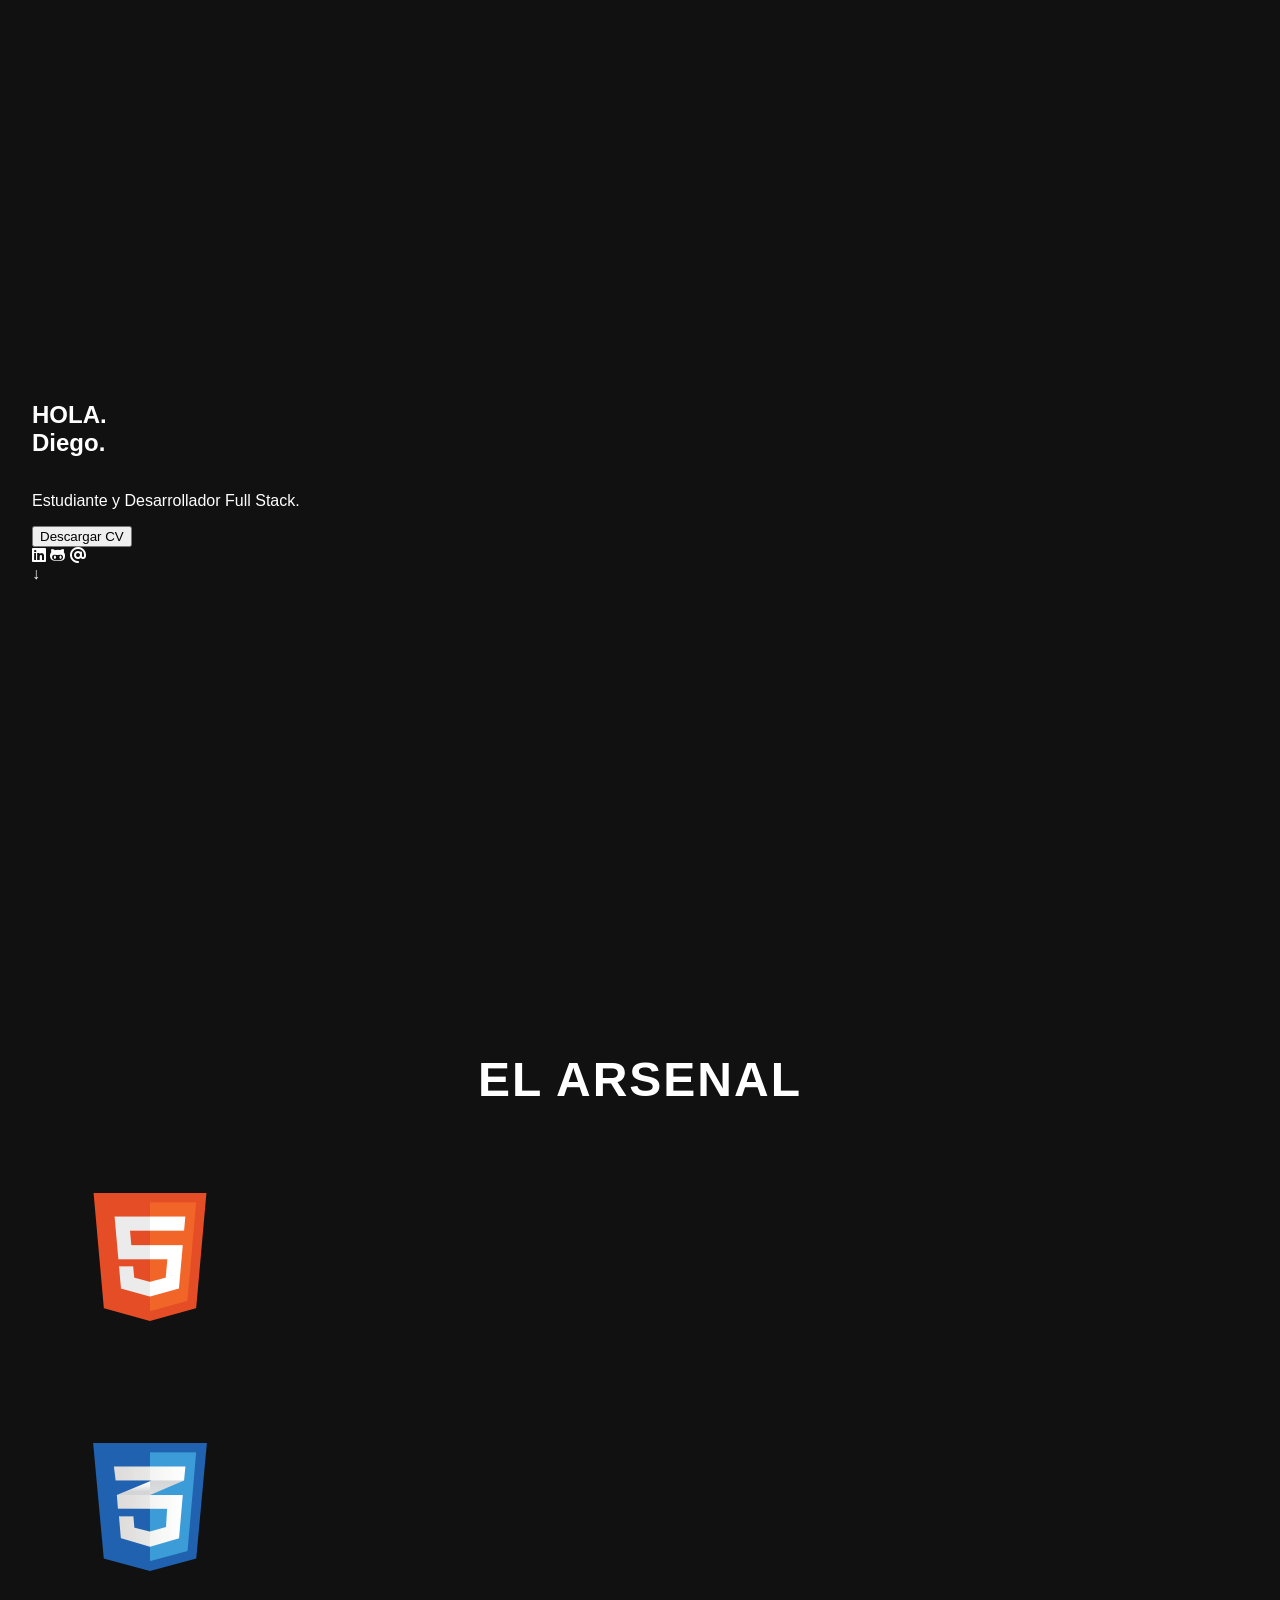
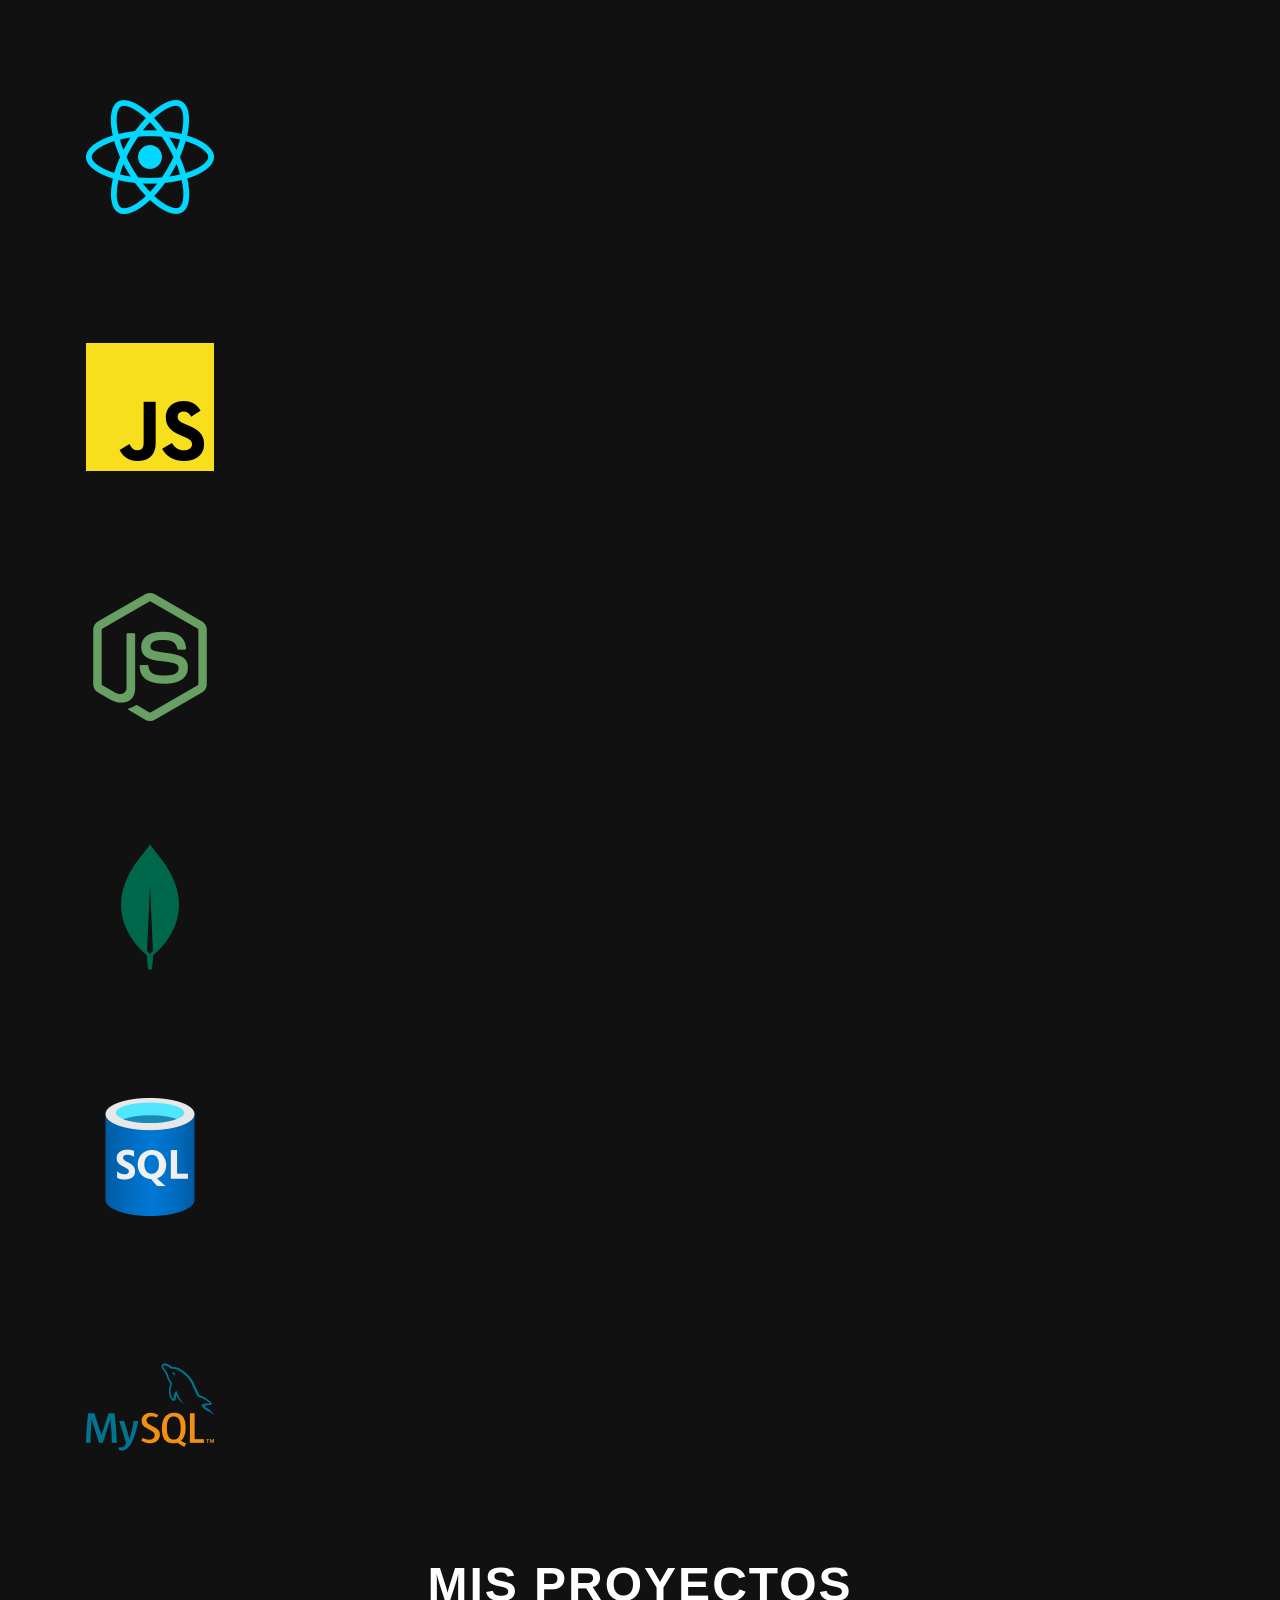
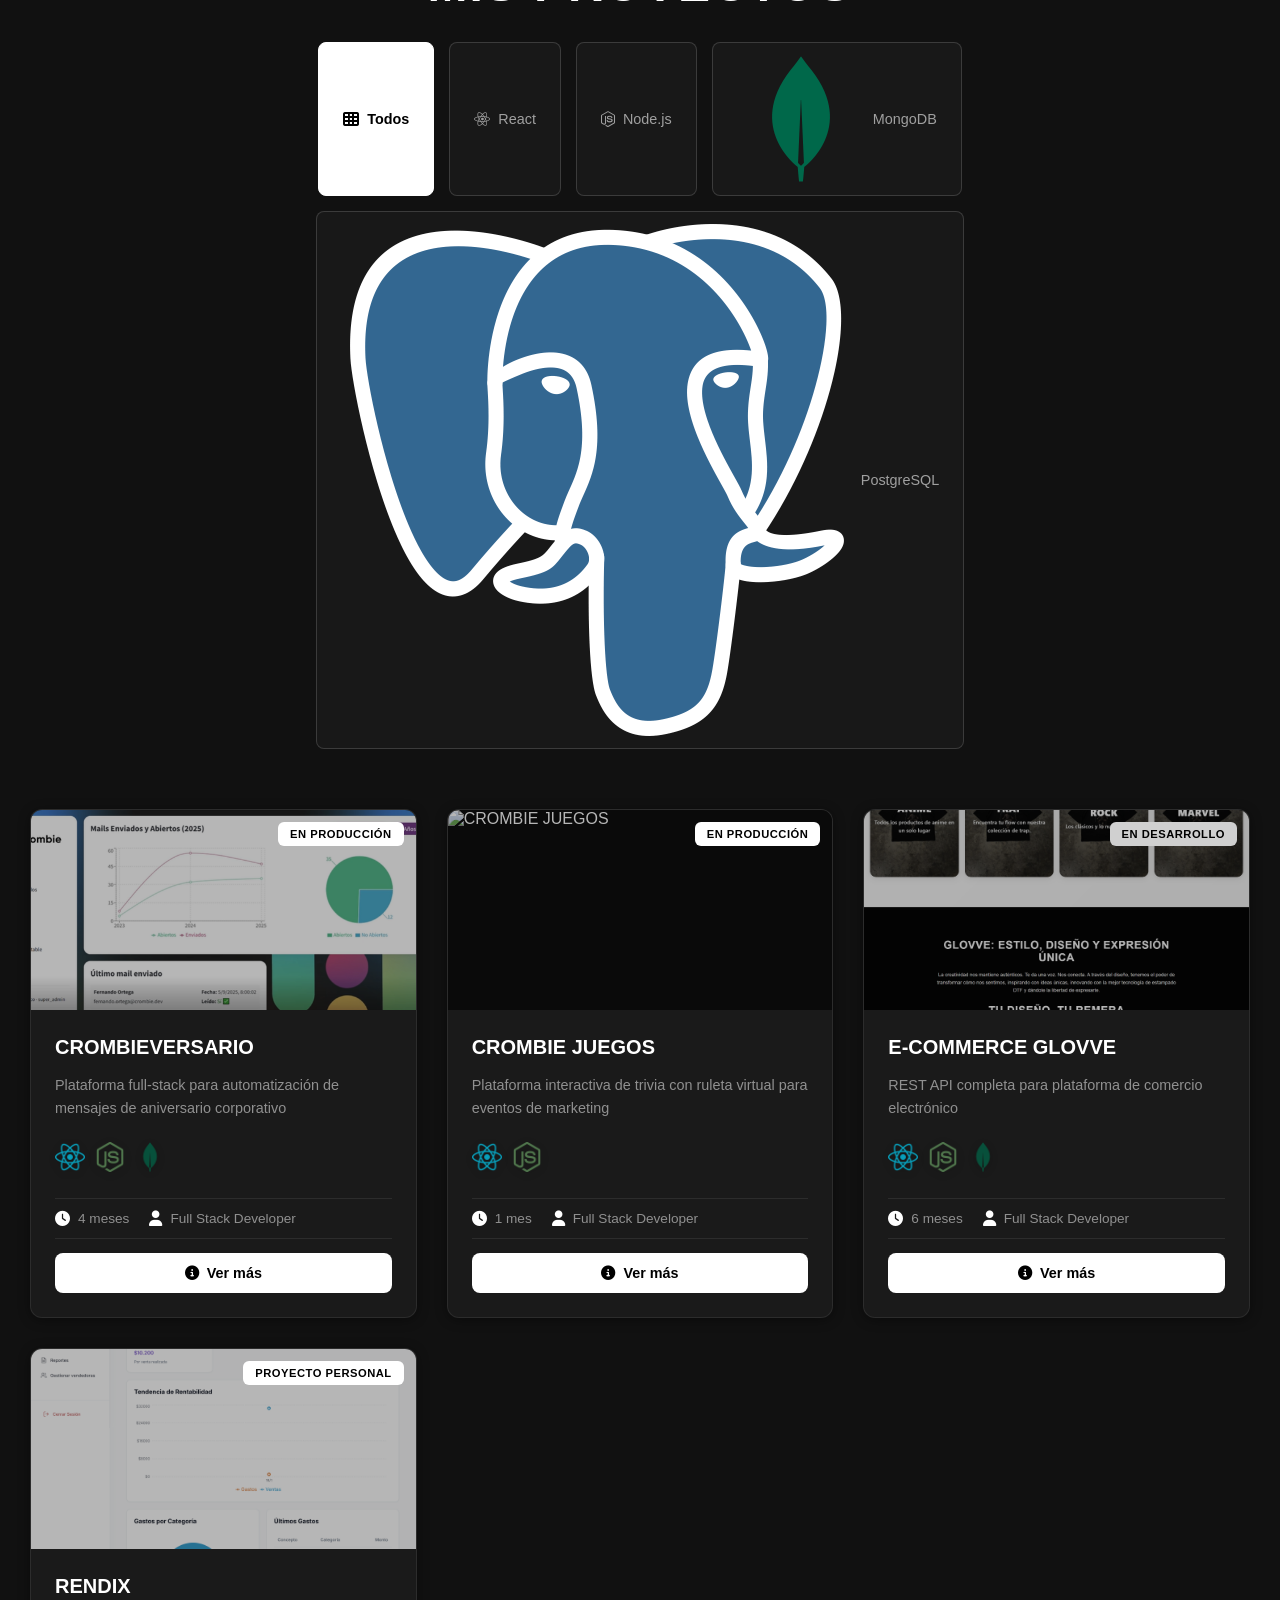
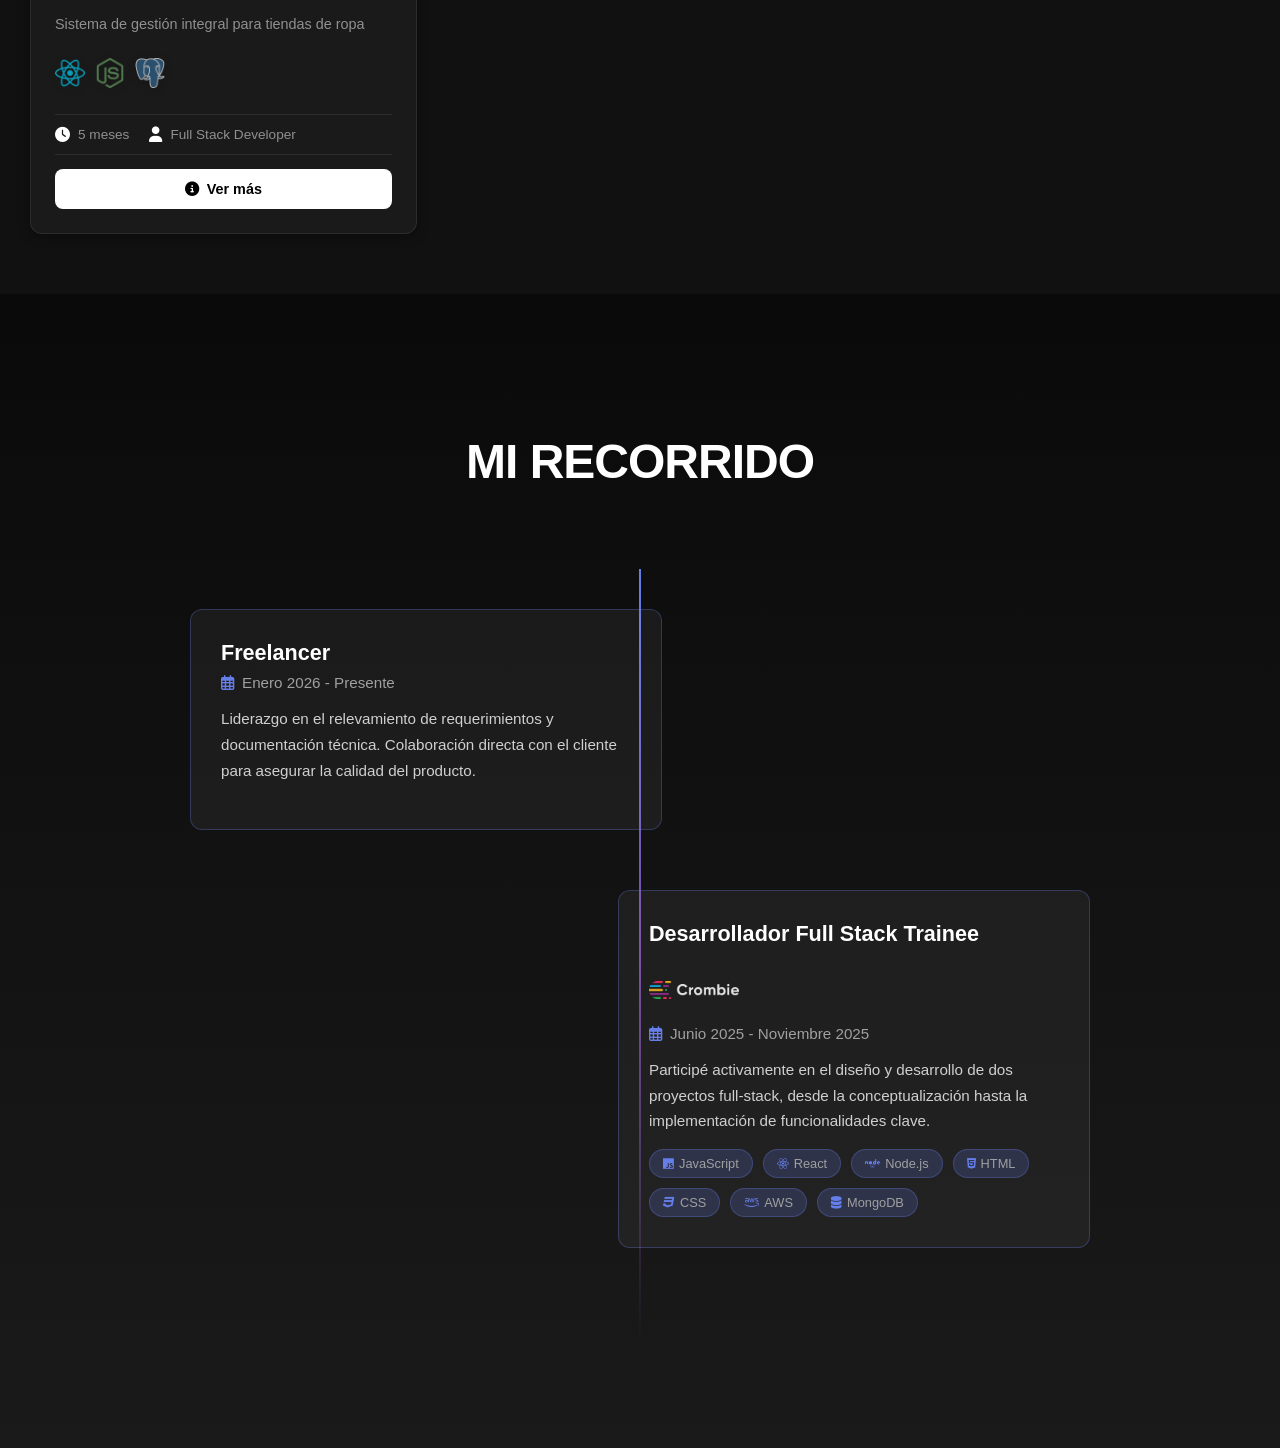
==== index.html @ 7ab59418 "Portafolio" ====
<!DOCTYPE html>
<html lang="es">
<head>
    <meta charset="UTF-8">
    <meta name="viewport" content="width=device-width, initial-scale=1.0">
    <title>Tu Nombre | Desarrollador</title>
    <link rel="stylesheet" href="https://cdnjs.cloudflare.com/ajax/libs/font-awesome/6.5.1/css/all.min.css">

    <link rel="stylesheet" href="css/index.css">
    <link rel="stylesheet" href="css/main.css">
    <link rel="stylesheet" href="css/proyectos.css">
    <link rel="stylesheet" href="css/experiencia.css">


</head>
<body>

    <section id="hero" class="scene full-screen">
    
        <h1 class="hero-title">HOLA.<br>Diego.</h1>
        <p class="hero-subtitle">Estudiante y Desarrollador Full Stack.</p>
        <div class="descargar-cv">
            <button href="assets/Cv.Diego.L.Abelleyra.pdf" download>Descargar CV</button>
        </div>
        <div class="contacto">
        <i class="fa-brands fa-linkedin"></i>
        <i class="fa-brands fa-github-alt"></i>
        <i class="fa-solid fa-at"></i>
        </div>
        <div class="scroll-indicator">↓</div>
    </section>

    <header id="sticky-header" class="hidden">
        <div class="brand">TU APELLIDO / DEV</div>
        <nav>...</nav>
    </header>

    <header class="header">
    <a class="logo">[]</a>
     <nav class="nav">
    <a class="Stack">Stack / </a>
    <a class="proyectos">Proyectos / </a>
    <a class="Experiencia">Experiencia /</a>
    <a class="boton-cv" href="assets/Cv.Diego.L.Abelleyra.pdf" download>CV</a>
    </nav>
    </header>

    <section id="tech-stack" class="scene">
        <h2 class="section-title">EL ARSENAL</h2>
        <div class="floating-tech"><img src="./assets/html-icon.png" alt="Html"></div>
        <div class="floating-tech"><img src="./assets/css-icon.png" alt="Css"></div>
        <div class="floating-tech"><img src="./assets/react-js-icon.png" alt="React"></div>
        <div class="floating-tech"><img src="./assets/javascript.png" alt="Js"></div>
        <div class="floating-tech"><img src="./assets/node-js-icon.png" alt="Node"></div>
        <div class="floating-tech"><img src="./assets/mongodb-icon.png" alt="MongoDB"></div>
        <div class="floating-tech"><img src="./assets/azure-sql-database-icon.png" alt="Sql"></div>
        <div class="floating-tech"><img src="./assets/mysql-icon.png" alt="MySQL"></div>
    </section>



      <section id="proyectos" class="scene">
        <h2 class="section-title">MIS PROYECTOS</h2>
        <div class="contenedor-proyectos" id="contenedorProyectos"></div>
    </section>
    <script src="js/header.js"></script>
    <script src="js/index.js"></script>
    <script src="js/proyectos.js"></script>

    <section id="experiencia" class="seccion-experiencia">
  <div class="contenedor-principal">
    
    <h2 class="titulo-seccion">
     MI RECORRIDO
    </h2>

    <div class="linea-tiempo">
      
      <div class="item-experiencia">
        <div class="contenido-tarjeta">
          <div class="encabezado-tarjeta">
            <h3 class="cargo-trabajo">Freelancer</h3>
            <span class="fecha">
              <i class="fa-regular fa-calendar-days"></i> Enero 2026 - Presente
            </span>
          </div>
          <p class="descripcion-trabajo">
            Liderazgo en el relevamiento de requerimientos y documentación técnica.
            Colaboración directa con el cliente para asegurar la calidad del producto.
          </p>
          <!-- 
         
          <ul class="lista-tecnologias">
            <li><i class="fa-solid fa-code"></i> SQL</li>
            <li><i class="fa-solid fa-sitemap"></i> UML</li>
            <li><i class="fa-brands fa-jira"></i> Jira</li>
          </ul> -->
        </div>
      </div>

      <div class="item-experiencia">
        <div class="contenido-tarjeta">
          <div class="encabezado-tarjeta">
            <h3 class="cargo-trabajo">Desarrollador Full Stack Trainee</h3>
            <span class="empresa">
              <a href="https://crombie.dev/es/" target="_blank" rel="noopener noreferrer">
                <img src="./assets/LogoCrombie.png" alt="Crombie">
              </a>
            </span>
            <span class="fecha">
              <i class="fa-regular fa-calendar-days"></i> Junio 2025 - Noviembre 2025
            </span>
          </div>
          <p class="descripcion-trabajo">
           Participé activamente en el diseño y desarrollo de dos proyectos full-stack, desde la
            conceptualización hasta la implementación de funcionalidades clave.
          </p>
          <ul class="lista-tecnologias">
            <li><i class="fa-brands fa-js"></i> JavaScript</li>
            <li><i class="fa-brands fa-react"></i> React</li>
            <li><i class="fa-brands fa-node"></i> Node.js</li>
            <li><i class="fa-brands fa-html5"></i> HTML</li>
            <li><i class="fa-brands fa-css3"></i> CSS</li>
            <li><i class="fa-brands fa-aws"></i> AWS</li>
            <li><i class="fa-solid fa-database"></i> MongoDB</li>

          </ul>
        </div>
      </div>

    </div>
  </div>
</section>
</body>
</html>
---- css/index.css ----
/* Style the header with a grey background and some padding */
.header {
     
    padding: 0;
    margin: 0;
    box-sizing: border-box  ;
  display: flex;
justify-content: space-around ;
align-items: center;
padding: 15px;
position: sticky;
top: 0;
z-index: 10;
      
      opacity: 0;                   /* Invisible */
      transition: all 0.9s ease-out; /* La animación durará 0.8 segundos */
}
.nav {
display: flex;
gap: 20px;
}


/* ESTADO FINAL (Cuando el JS agrega esta clase) */
 .header.visibl {
      opacity: 1;                /* Totalmente visible */
      transform: translateY(0);  /* Vuelve a su posición original */
 }








/* ESTADO INICIAL (Antes de ser visto) */
  .floating-tech {
       width: 300px;
      height: 200px;
      color: white;
      font-size: 1.5rem;
      display: flex;
      justify-content: center;
      align-items: center;
      margin: 50px 0;
      
      opacity: 0;                   /* Invisible */
      transition: all 0.9s ease-out; /* La animación durará 0.8 segundos */
    }

    /* ESTADO FINAL (Cuando el JS agrega esta clase) */
    .floating-tech.visible {
      opacity: 1;                /* Totalmente visible */
      transform: translateY(0);  /* Vuelve a su posición original */
    }
---- css/main.css ----
:root {
    --bg-color: #111111;
    --text-color: #ffffff;
    --accent-color: #61dafb;
}

body {
    background-color: var(--bg-color);
    color: var(--text-color);
    font-family: 'Helvetica Neue', sans-serif; /* O la fuente que elijas */
    margin: 0;
    overflow-x: hidden; /* Evita scroll horizontal indeseado */
}

/* Clases de utilidad */
.full-screen {
    height: 100vh;
    display: flex;
    flex-direction: column;
    justify-content: center;
    padding: 2rem;
}

/* El Header Pegajoso */
#sticky-header {
    position: fixed; /* O sticky dependiendo del efecto */
    top: 0;
    left: 0;
    width: 100%;
    padding: 20px;
    z-index: 100;
    background: rgba(0,0,0,0.8);
    backdrop-filter: blur(5px);
    transition: transform 0.3s ease;
}

.hidden {
    transform: translateY(-100%); /* Lo esconde hacia arriba */
}
---- css/proyectos.css ----
/* ============ ESTILOS DE PROYECTOS - DISEÑO MODERNO Y MINIMALISTA ============ */

/* Contenedor principal */
.contenedor-proyectos {
  display: grid;
  grid-template-columns: repeat(auto-fit, minmax(320px, 1fr));
  gap: 30px;
  padding: 40px 30px 60px;
  max-width: 1400px;
  margin: 0 auto;
}

/* ============ BARRA DE FILTROS ============ */
.filtros-container {
  display: flex;
  justify-content: center;
  gap: 15px;
  flex-wrap: wrap;
  margin: 30px 0 20px;
  padding: 0 20px;
}

.filtro-btn {
  padding: 12px 24px;
  background: rgba(255, 255, 255, 0.03);
  border: 1.5px solid rgba(255, 255, 255, 0.15);
  color: #a0a0a0;
  border-radius: 8px;
  cursor: pointer;
  font-size: 0.9rem;
  font-weight: 500;
  transition: all 0.25s ease;
  display: flex;
  align-items: center;
  gap: 8px;
}

.filtro-btn:hover {
  background: rgba(255, 255, 255, 0.05);
  border-color: rgba(255, 255, 255, 0.25);
  color: #ffffff;
  transform: translateY(-1px);
}

.filtro-btn.activo {
  background: #ffffff;
  border-color: #ffffff;
  color: #000000;
  font-weight: 600;
}

.filtro-btn i {
  font-size: 1rem;
}

/* ============ TARJETAS DE PROYECTO ============ */
.tarjeta-proyecto {
  background: #1a1a1a;
  border-radius: 12px;
  overflow: hidden;
  transition: all 0.3s ease;
  cursor: pointer;
  border: 1px solid rgba(255, 255, 255, 0.08);
  opacity: 0;
  transform: translateY(30px);
  animation: aparecerTarjeta 0.6s ease-out forwards;
  box-shadow: 0 2px 12px rgba(0, 0, 0, 0.4);
  display: flex;
  flex-direction: column;
}

.tarjeta-proyecto:nth-child(1) { animation-delay: 0.05s; }
.tarjeta-proyecto:nth-child(2) { animation-delay: 0.1s; }
.tarjeta-proyecto:nth-child(3) { animation-delay: 0.15s; }
.tarjeta-proyecto:nth-child(4) { animation-delay: 0.2s; }
.tarjeta-proyecto:nth-child(5) { animation-delay: 0.25s; }
.tarjeta-proyecto:nth-child(6) { animation-delay: 0.3s; }

@keyframes aparecerTarjeta {
  to {
    opacity: 1;
    transform: translateY(0);
  }
}

.tarjeta-proyecto:hover {
  transform: translateY(-6px);
  border-color: rgba(255, 255, 255, 0.15);
  box-shadow: 0 8px 24px rgba(0, 0, 0, 0.5);
}

/* ============ IMAGEN DEL PROYECTO ============ */
.imagen-proyecto {
  width: 100%;
  height: 200px;
  background: #0a0a0a;
  display: flex;
  align-items: center;
  justify-content: center;
  overflow: hidden;
  position: relative;
}

.preview-imagen {
  width: 100%;
  height: 100%;
  object-fit: cover;
  opacity: 0.7;
  transition: all 0.4s ease;
  filter: grayscale(0.3);
}

.tarjeta-proyecto:hover .preview-imagen {
  opacity: 0.9;
  transform: scale(1.05);
  filter: grayscale(0);
}

/* Overlay de la imagen */
.overlay-imagen {
  position: absolute;
  top: 0;
  left: 0;
  right: 0;
  bottom: 0;
  background: rgba(0, 0, 0, 0.75);
  display: flex;
  flex-direction: column;
  align-items: center;
  justify-content: center;
  gap: 10px;
  opacity: 0;
  transition: opacity 0.3s ease;
  z-index: 2;
}

.tarjeta-proyecto:hover .overlay-imagen {
  opacity: 1;
}

.overlay-imagen i {
  font-size: 2rem;
  color: #ffffff;
}

.overlay-imagen span {
  color: #ffffff;
  font-size: 0.9rem;
  font-weight: 500;
  text-transform: uppercase;
  letter-spacing: 1px;
}

/* Badge de estado */
.badge-estado {
  position: absolute;
  top: 12px;
  right: 12px;
  padding: 6px 12px;
  border-radius: 6px;
  font-size: 0.7rem;
  font-weight: 600;
  color: #000000;
  text-transform: uppercase;
  letter-spacing: 0.5px;
  z-index: 3;
  backdrop-filter: blur(10px);
  animation: slideInRight 0.5s ease-out;
}

@keyframes slideInRight {
  from {
    opacity: 0;
    transform: translateX(20px);
  }
  to {
    opacity: 1;
    transform: translateX(0);
  }
}

/* ============ CONTENIDO DEL PROYECTO ============ */
.contenido-proyecto {
  padding: 24px;
  color: #ffffff;
  flex-grow: 1;
  display: flex;
  flex-direction: column;
  gap: 14px;
}

.contenido-proyecto h3 {
  font-size: 1.25rem;
  margin: 0;
  font-weight: 700;
  color: #ffffff;
  line-height: 1.3;
}

.descripcion-corta {
  font-size: 0.9rem;
  line-height: 1.6;
  color: #909090;
  margin: 0;
  flex-grow: 1;
  display: -webkit-box;
  -webkit-line-clamp: 3;
  -webkit-box-orient: vertical;
  overflow: hidden;
}

/* ============ TECNOLOGÍAS ============ */
.info-proyecto {
  display: flex;
  align-items: center;
  justify-content: flex-start;
  margin: 8px 0;
}

.logos-tech {
  display: flex;
  align-items: center;
  gap: 10px;
}

.logo-tech-wrapper {
  position: relative;
  transition: transform 0.25s ease;
}

.logo-tech-wrapper:hover {
  transform: translateY(-3px);
}

.logo-tech {
  width: 30px;
  height: 30px;
  object-fit: contain;
  opacity: 0.7;
  transition: all 0.25s ease;
  filter: drop-shadow(0 2px 4px rgba(0, 0, 0, 0.3));
}

.logo-tech-wrapper:hover .logo-tech {
  opacity: 1;
}

/* ============ MÉTRICAS ============ */
.metricas-proyecto {
  display: flex;
  gap: 20px;
  padding: 12px 0;
  border-top: 1px solid rgba(255, 255, 255, 0.08);
  border-bottom: 1px solid rgba(255, 255, 255, 0.08);
}

.metrica {
  display: flex;
  align-items: center;
  gap: 8px;
  color: #909090;
  font-size: 0.85rem;
}

.metrica i {
  color: #ffffff;
  font-size: 0.95rem;
}

/* ============ BOTONES ============ */
.botones-proyecto {
  display: flex;
  gap: 10px;
  margin-top: auto;
}

.boton-proyecto {
  flex: 1;
  padding: 12px 16px;
  border: 1.5px solid rgba(255, 255, 255, 0.15);
  background: rgba(255, 255, 255, 0.03);
  color: #ffffff;
  border-radius: 8px;
  cursor: pointer;
  font-size: 0.9rem;
  font-weight: 500;
  transition: all 0.25s ease;
  text-decoration: none;
  text-align: center;
  display: flex;
  align-items: center;
  justify-content: center;
  gap: 8px;
}

.boton-proyecto:hover {
  background: rgba(255, 255, 255, 0.08);
  border-color: rgba(255, 255, 255, 0.3);
  transform: translateY(-1px);
}

.boton-proyecto.principal {
  background: #ffffff;
  border: none;
  color: #000000;
  font-weight: 600;
}

.boton-proyecto.principal:hover {
  background: #e0e0e0;
  transform: translateY(-2px);
}

.boton-proyecto.secundario {
  flex: 0 0 auto;
  padding: 12px;
  min-width: 48px;
}

/* ============ MODAL DE PROYECTO ============ */
.modal-proyecto {
  position: fixed;
  top: 0;
  left: 0;
  right: 0;
  bottom: 0;
  z-index: 1000;
  display: flex;
  align-items: center;
  justify-content: center;
  opacity: 0;
  pointer-events: none;
  transition: opacity 0.3s ease;
}

.modal-proyecto.activo {
  opacity: 1;
  pointer-events: all;
}

.modal-overlay {
  position: absolute;
  top: 0;
  left: 0;
  right: 0;
  bottom: 0;
  background: rgba(0, 0, 0, 0.9);
  backdrop-filter: blur(8px);
  animation: fadeIn 0.3s ease;
}

@keyframes fadeIn {
  from { opacity: 0; }
  to { opacity: 1; }
}

.modal-contenedor {
  position: relative;
  width: 90%;
  max-width: 1000px;
  max-height: 90vh;
  background: #1a1a1a;
  border-radius: 16px;
  overflow-y: auto;
  z-index: 1001;
  animation: slideUp 0.4s cubic-bezier(0.23, 1, 0.320, 1);
  box-shadow: 0 20px 60px rgba(0, 0, 0, 0.6);
  border: 1px solid rgba(255, 255, 255, 0.08);
}

@keyframes slideUp {
  from {
    opacity: 0;
    transform: translateY(40px) scale(0.96);
  }
  to {
    opacity: 1;
    transform: translateY(0) scale(1);
  }
}

/* Scrollbar personalizado para el modal */
.modal-contenedor::-webkit-scrollbar {
  width: 6px;
}

.modal-contenedor::-webkit-scrollbar-track {
  background: rgba(255, 255, 255, 0.03);
}

.modal-contenedor::-webkit-scrollbar-thumb {
  background: rgba(255, 255, 255, 0.2);
  border-radius: 3px;
}

.modal-contenedor::-webkit-scrollbar-thumb:hover {
  background: rgba(255, 255, 255, 0.3);
}

/* ============ HEADER DEL MODAL ============ */
.modal-header {
  display: flex;
  justify-content: space-between;
  align-items: flex-start;
  padding: 30px;
  border-bottom: 1px solid rgba(255, 255, 255, 0.08);
  background: rgba(255, 255, 255, 0.02);
}

.modal-titulo-grupo {
  display: flex;
  align-items: center;
  gap: 15px;
  flex-wrap: wrap;
}

.modal-header h2 {
  margin: 0;
  font-size: 2rem;
  font-weight: 700;
  color: #ffffff;
}

.badge-estado-modal {
  padding: 8px 16px;
  border-radius: 6px;
  font-size: 0.75rem;
  font-weight: 600;
  color: #000000;
  text-transform: uppercase;
  letter-spacing: 0.5px;
}

.modal-cerrar {
  background: rgba(255, 255, 255, 0.05);
  border: 1px solid rgba(255, 255, 255, 0.15);
  color: #ffffff;
  width: 40px;
  height: 40px;
  border-radius: 8px;
  cursor: pointer;
  display: flex;
  align-items: center;
  justify-content: center;
  transition: all 0.25s ease;
  font-size: 1.2rem;
}

.modal-cerrar:hover {
  background: rgba(255, 255, 255, 0.1);
  border-color: rgba(255, 255, 255, 0.3);
  transform: rotate(90deg);
}

/* ============ BODY DEL MODAL ============ */
.modal-body {
  padding: 30px;
}

.modal-imagen-principal {
  width: 100%;
  height: auto;
  border-radius: 12px;
  overflow: hidden;
  margin-bottom: 30px;
  box-shadow: 0 8px 24px rgba(0, 0, 0, 0.4);
  background: #0a0a0a;
}

.modal-imagen-principal img {
  width: 100%;
  height: auto;
  object-fit: contain;
  display: block;
}

/* Grid de información */
.modal-info-grid {
  display: grid;
  grid-template-columns: repeat(auto-fit, minmax(200px, 1fr));
  gap: 20px;
  margin-bottom: 30px;
}

.info-item {
  display: flex;
  align-items: center;
  gap: 15px;
  padding: 20px;
  background: rgba(255, 255, 255, 0.03);
  border-radius: 10px;
  border: 1px solid rgba(255, 255, 255, 0.08);
  transition: all 0.25s ease;
}

.info-item:hover {
  background: rgba(255, 255, 255, 0.05);
  border-color: rgba(255, 255, 255, 0.12);
}

.info-item i {
  font-size: 1.6rem;
  color: #ffffff;
}

.info-item div {
  display: flex;
  flex-direction: column;
  gap: 4px;
}

.info-label {
  font-size: 0.75rem;
  color: #707070;
  text-transform: uppercase;
  letter-spacing: 0.5px;
}

.info-valor {
  font-size: 1rem;
  color: #ffffff;
  font-weight: 600;
}

/* Secciones del modal */
.modal-seccion {
  margin-bottom: 30px;
}

.modal-seccion h3 {
  font-size: 1.2rem;
  color: #ffffff;
  margin-bottom: 15px;
  display: flex;
  align-items: center;
  gap: 10px;
  font-weight: 600;
}

.modal-seccion h3 i {
  color: #ffffff;
  font-size: 1.1rem;
}

.modal-seccion p {
  color: #a0a0a0;
  line-height: 1.8;
  font-size: 1rem;
}

/* Lista de características */
.caracteristicas-lista {
  list-style: none;
  padding: 0;
  margin: 0;
  display: grid;
  gap: 10px;
}

.caracteristicas-lista li {
  display: flex;
  align-items: center;
  gap: 12px;
  padding: 12px;
  background: rgba(255, 255, 255, 0.03);
  border-radius: 8px;
  color: #d0d0d0;
  transition: all 0.25s ease;
  border: 1px solid transparent;
}

.caracteristicas-lista li:hover {
  background: rgba(255, 255, 255, 0.05);
  border-color: rgba(255, 255, 255, 0.08);
  transform: translateX(4px);
}

.caracteristicas-lista i {
  color: #4ade80;
  font-size: 1.1rem;
}

/* Grid de tecnologías */
.tecnologias-grid {
  display: grid;
  grid-template-columns: repeat(auto-fill, minmax(120px, 1fr));
  gap: 15px;
}

.tech-badge {
  display: flex;
  flex-direction: column;
  align-items: center;
  gap: 10px;
  padding: 20px;
  background: rgba(255, 255, 255, 0.03);
  border-radius: 10px;
  border: 1px solid rgba(255, 255, 255, 0.08);
  transition: all 0.25s ease;
}

.tech-badge:hover {
  background: rgba(255, 255, 255, 0.05);
  border-color: rgba(255, 255, 255, 0.12);
  transform: translateY(-3px);
}

.tech-badge img {
  width: 48px;
  height: 48px;
  object-fit: contain;
}

.tech-badge span {
  color: #ffffff;
  font-size: 0.9rem;
  font-weight: 500;
  text-align: center;
}

/* Acciones del modal */
.modal-acciones {
  display: flex;
  gap: 15px;
  margin-top: 30px;
  padding-top: 30px;
  border-top: 1px solid rgba(255, 255, 255, 0.08);
}

.boton-modal {
  flex: 1;
  padding: 16px 24px;
  border-radius: 10px;
  text-decoration: none;
  font-weight: 600;
  font-size: 1rem;
  display: flex;
  align-items: center;
  justify-content: center;
  gap: 10px;
  transition: all 0.25s ease;
  cursor: pointer;
  border: none;
}

.boton-modal.github {
  background: #ffffff;
  color: #000000;
}

.boton-modal.github:hover {
  background: #e0e0e0;
  transform: translateY(-2px);
}

.boton-modal.demo {
  background: #000000;
  color: #ffffff;
  border: 1.5px solid rgba(255, 255, 255, 0.2);
}

.boton-modal.demo:hover {
  background: #1a1a1a;
  border-color: rgba(255, 255, 255, 0.4);
  transform: translateY(-2px);
}

/* ============ TÍTULO DE SECCIÓN ============ */
.section-title {
  text-align: center;
  font-size: 3rem;
  margin-bottom: 20px;
  color: #fff;
  font-weight: 700;
  text-transform: uppercase;
  letter-spacing: 2px;
}

/* ============ RESPONSIVE ============ */
@media (max-width: 768px) {
  .contenedor-proyectos {
    grid-template-columns: 1fr;
    padding: 30px 15px;
  }
  
  .filtros-container {
    gap: 10px;
  }
  
  .filtro-btn {
    padding: 10px 18px;
    font-size: 0.85rem;
  }
  
  .tarjeta-proyecto {
    max-width: 100%;
  }
  
  .modal-contenedor {
    width: 95%;
    max-height: 95vh;
  }
  
  .modal-header {
    padding: 20px;
  }
  
  .modal-header h2 {
    font-size: 1.5rem;
  }
  
  .modal-body {
    padding: 20px;
  }
  
  .modal-imagen-principal {
    margin-bottom: 20px;
  }
  
  .modal-info-grid {
    grid-template-columns: 1fr;
  }
  
  .tecnologias-grid {
    grid-template-columns: repeat(auto-fill, minmax(100px, 1fr));
  }
  
  .modal-acciones {
    flex-direction: column;
  }
  
  .section-title {
    font-size: 2rem;
  }
}

@media (max-width: 480px) {
  .imagen-proyecto {
    height: 180px;
  }
  
  .contenido-proyecto {
    padding: 18px;
  }
  
  .metricas-proyecto {
    flex-direction: column;
    gap: 10px;
  }
  
  .botones-proyecto {
    flex-direction: column;
  }
  
  .boton-proyecto.secundario {
    width: 100%;
  }
}
---- css/experiencia.css ----
.seccion-experiencia {
  padding: 100px 20px;
  background: linear-gradient(180deg, #0a0a0a 0%, #1a1a1a 100%);
  font-family: 'Segoe UI', Tahoma, Geneva, Verdana, sans-serif;
  color: #fff;
}

.contenedor-principal {
  max-width: 900px;
  margin: 0 auto;
}

.titulo-seccion {
  text-align: center;
  font-size: 3rem;
  margin-bottom: 80px;
  color: #fff;
  font-weight: 700;
  letter-spacing: -1px;
}



/* Estilos de la Línea de Tiempo */
.linea-tiempo {
  position: relative;
  padding: 40px 0;
}

/* Línea vertical central */
.linea-tiempo::before {
  content: '';
  position: absolute;
  left: 50%;
  transform: translateX(-50%);
  top: 0;
  bottom: 0;
  width: 2px;
  background: linear-gradient(180deg, #667eea 0%, #764ba2 50%, transparent 100%);
}

.item-experiencia {
  position: relative;
  margin-bottom: 60px;
  display: flex;
  opacity: 0;
  animation: aparecerExperiencia 0.6s ease-out forwards;
}

.item-experiencia:nth-child(1) { animation-delay: 0.1s; }
.item-experiencia:nth-child(2) { animation-delay: 0.3s; }

@keyframes aparecerExperiencia {
  from {
    opacity: 0;
    transform: translateY(30px);
  }
  to {
    opacity: 1;
    transform: translateY(0);
  }
}

/* Alternar posiciones izquierda y derecha */
.item-experiencia:nth-child(odd) {
  flex-direction: row;
}

.item-experiencia:nth-child(even) {
  flex-direction: row-reverse;
}

.contenido-tarjeta {
  width: calc(50% - 40px);
  background: rgba(255, 255, 255, 0.05);
  padding: 30px;
  border-radius: 12px;
  border: 1px solid rgba(102, 126, 234, 0.3);
  backdrop-filter: blur(10px);
  transition: all 0.4s cubic-bezier(0.23, 1, 0.320, 1);
}

.item-experiencia:hover .contenido-tarjeta {
  background: rgba(102, 126, 234, 0.15);
  border-color: rgba(102, 126, 234, 0.6);
  transform: translateY(-8px);
  box-shadow: 0 15px 35px rgba(102, 126, 234, 0.2);
}



.item-experiencia:hover .punto-marcador {
  transform: scale(1.15);
  box-shadow: 0 0 50px rgba(102, 126, 234, 0.6);
}

.encabezado-tarjeta {
  margin-bottom: 15px;
}

.cargo-trabajo {
  font-size: 1.35rem;
  color: #fff;
  margin: 0 0 8px 0;
  font-weight: 600;
}

.fecha {
  display: flex;
  align-items: center;
  gap: 8px;
  font-size: 0.95rem;
  color: #a0a0a0;
  margin-bottom: 5px;
}

.empresa {
  display: flex;
  align-items: center;
  gap: 8px;
  font-size: 0.9rem;
  color: #888;
}

.empresa a {
  display: inline-flex;
  align-items: center;
  justify-content: center;
  transition: all 0.3s ease;
}

.empresa img {
  width: 90px;
  height: 70px;
  object-fit: contain;
  filter: brightness(0.9) saturate(1.1);
  transition: all 0.3s ease;
}

.empresa a:hover img {
  transform: scale(1.15);
  filter: brightness(1.2) saturate(1.3) drop-shadow(0 0 8px rgba(102, 126, 234, 0.5));
}

.empresa i, .fecha i {
  color: #667eea;
}

.descripcion-trabajo {
  color: #d0d0d0;
  line-height: 1.7;
  font-size: 0.95rem;
  margin: 15px 0;
}

.lista-tecnologias {
  list-style: none;
  padding: 0;
  margin: 15px 0 0 0;
  display: flex;
  gap: 10px;
  flex-wrap: wrap;
}

.lista-tecnologias li {
  background: rgba(102, 126, 234, 0.2);
  padding: 6px 13px;
  border-radius: 20px;
  font-size: 0.8rem;
  color: #a0a0a0;
  display: flex;
  align-items: center;
  gap: 5px;
  border: 1px solid rgba(102, 126, 234, 0.3);
  transition: all 0.3s ease;
}

.lista-tecnologias li:hover {
  background: rgba(102, 126, 234, 0.35);
  color: #fff;
  border-color: rgba(102, 126, 234, 0.6);
}

.lista-tecnologias li i {
  color: #667eea;
  font-size: 0.75rem;
}

/* Responsive */
@media (max-width: 768px) {
  .linea-tiempo {
    padding: 40px 0;
  }

  .linea-tiempo::before {
    left: 20px;
  }

  .item-experiencia {
    flex-direction: column !important;
    margin-left: 80px;
  }

  .contenido-tarjeta {
    width: 100%;
    margin-bottom: 20px;
  }

  .punto-marcador {
    position: absolute;
    left: -70px;
    top: 0;
    width: 50px;
    height: 50px;
    font-size: 22px;
    margin: 0;
  }
}
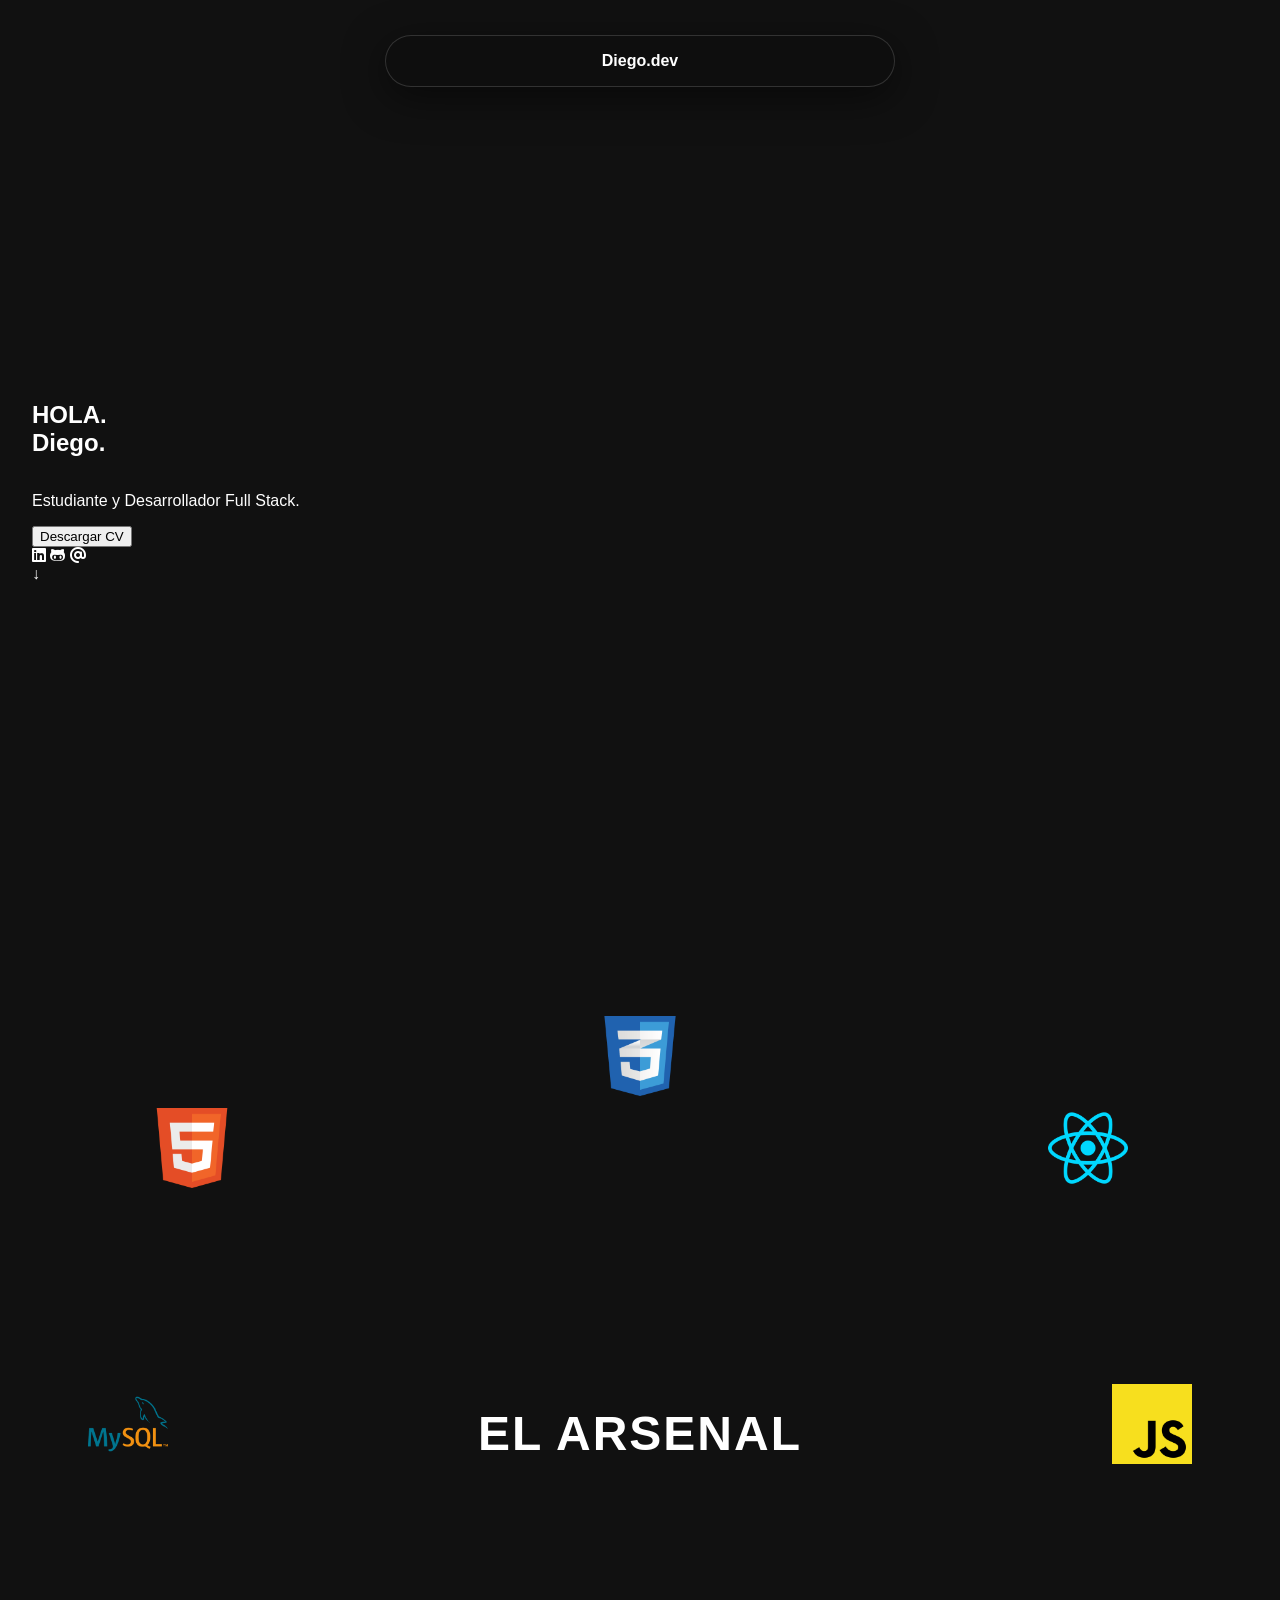
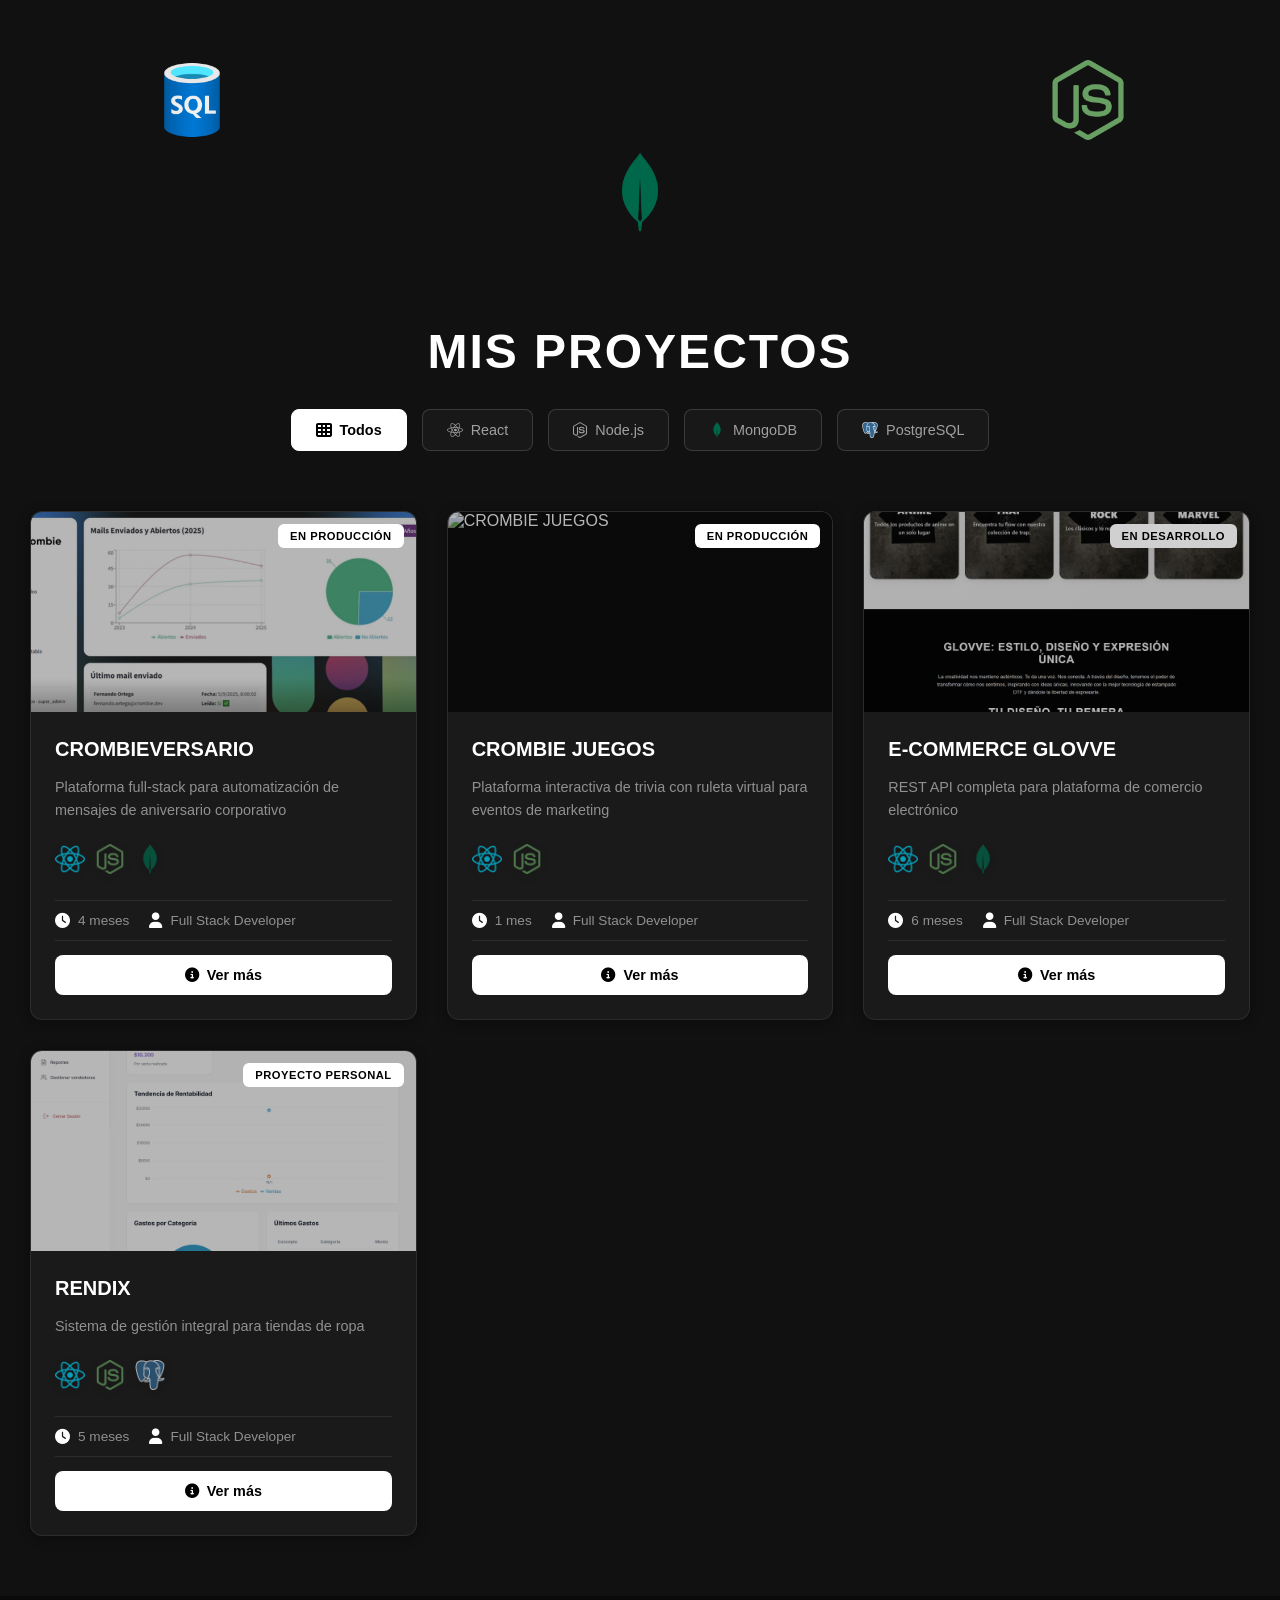
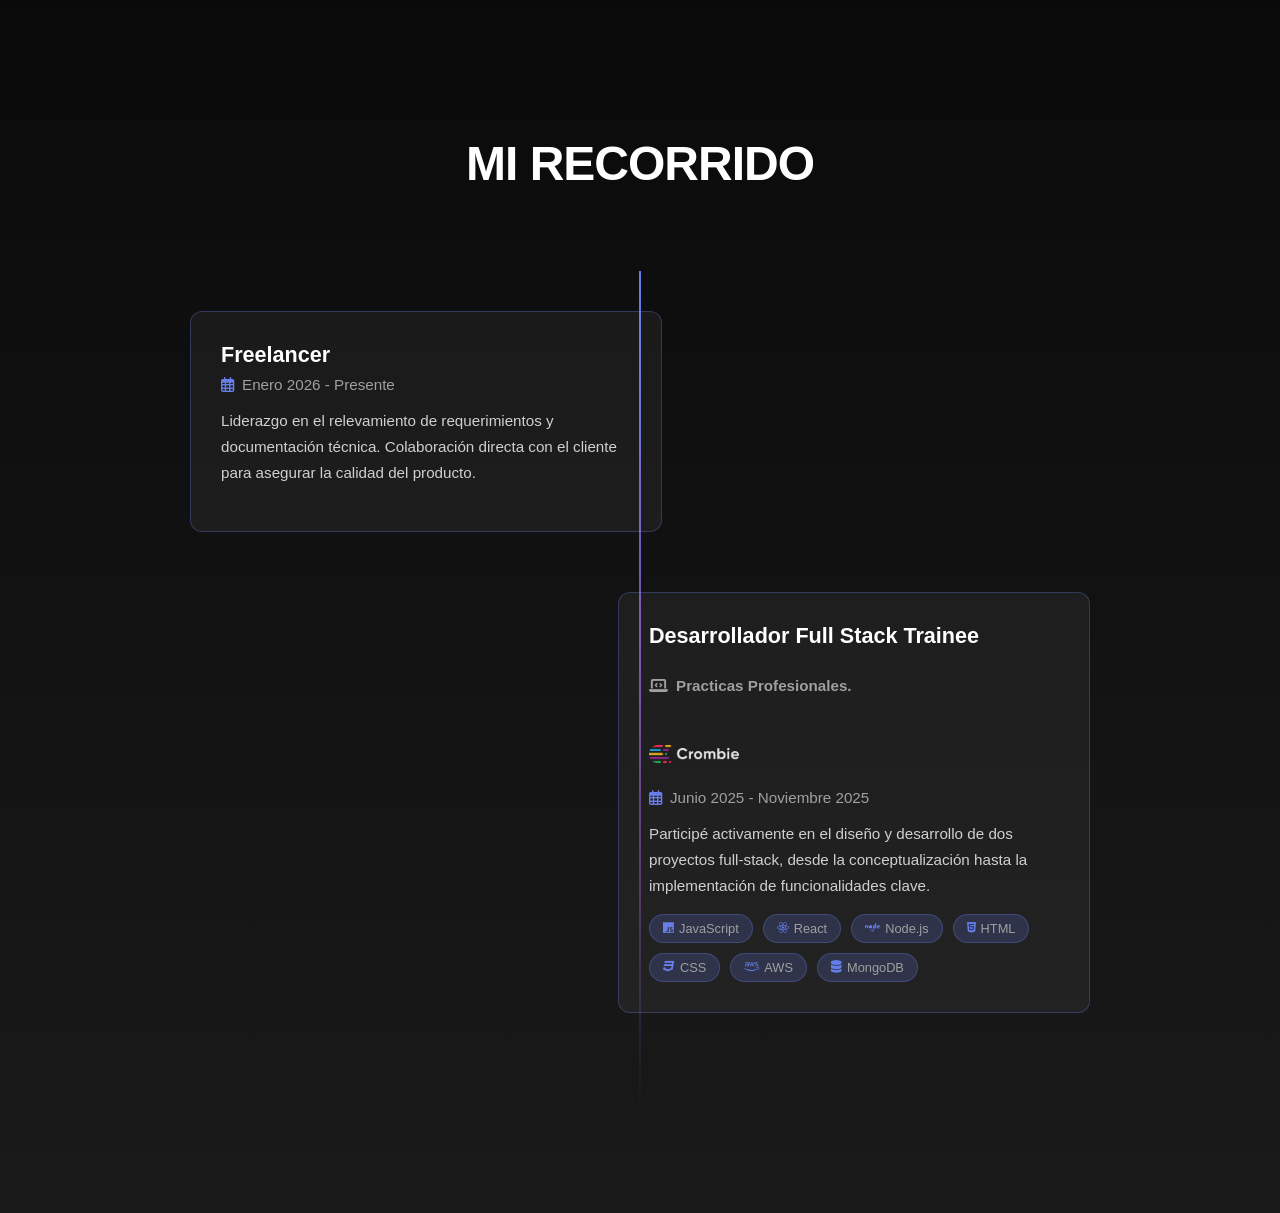
==== commit 4d7e624e: "Cambios" ====
--- a/index.html
+++ b/index.html
@@ -10,8 +10,13 @@
     <link rel="stylesheet" href="css/main.css">
     <link rel="stylesheet" href="css/proyectos.css">
     <link rel="stylesheet" href="css/experiencia.css">
-
-
+    
+    <!-- Google Fonts -->
+    <link rel="preconnect" href="https://fonts.googleapis.com">
+    <link rel="preconnect" href="https://fonts.gstatic.com" crossorigin>
+    <link href="https://fonts.googleapis.com/css2?family=Inter:wght@400;500;600&family=Poppins:wght@500;600;700&display=swap" rel="stylesheet">
+
+    <link rel="stylesheet" href="css/navbar.css"> <!-- NUEVO ESTILO NAV -->
 </head>
 <body>
 
@@ -30,31 +35,110 @@
         <div class="scroll-indicator">↓</div>
     </section>
 
-    <header id="sticky-header" class="hidden">
-        <div class="brand">TU APELLIDO / DEV</div>
-        <nav>...</nav>
-    </header>
-
+    <!-- Header original refactorizado -->
+    <!-- Header original refactorizado - Dynamic Island -->
     <header class="header">
-    <a class="logo">[]</a>
-     <nav class="nav">
-    <a class="Stack">Stack / </a>
-    <a class="proyectos">Proyectos / </a>
-    <a class="Experiencia">Experiencia /</a>
-    <a class="boton-cv" href="assets/Cv.Diego.L.Abelleyra.pdf" download>CV</a>
-    </nav>
+        <nav class="nav" id="dynamic-nav">
+            <!-- Estado Cerrado: Label/Logo -->
+            <div class="nav-brand">Diego.dev</div>
+
+            <!-- Estado Abierto: Links -->
+            <div class="nav-content">
+                <a class="Stack" href="#tech-stack"><i class="fa-solid fa-code"></i> STACK</a> <!-- Icono ajustado -->
+                <a class="proyectos" href="#proyectos"><i class="fa-solid fa-briefcase"></i> PROYECTOS</a>
+                <a class="Experiencia" href="#experiencia"><i class="fa-solid fa-user-clock"></i> EXPERIENCIA</a>
+                <a class="boton-cv" href="assets/Cv.Diego.L.Abelleyra.pdf" download><i class="fa-solid fa-file-pdf"></i> CV</a>
+                
+                <!-- La Línea Mágica -->
+                <div class="indicador"></div>
+            </div>
+        </nav>
     </header>
 
     <section id="tech-stack" class="scene">
         <h2 class="section-title">EL ARSENAL</h2>
-        <div class="floating-tech"><img src="./assets/html-icon.png" alt="Html"></div>
-        <div class="floating-tech"><img src="./assets/css-icon.png" alt="Css"></div>
-        <div class="floating-tech"><img src="./assets/react-js-icon.png" alt="React"></div>
-        <div class="floating-tech"><img src="./assets/javascript.png" alt="Js"></div>
-        <div class="floating-tech"><img src="./assets/node-js-icon.png" alt="Node"></div>
-        <div class="floating-tech"><img src="./assets/mongodb-icon.png" alt="MongoDB"></div>
-        <div class="floating-tech"><img src="./assets/azure-sql-database-icon.png" alt="Sql"></div>
-        <div class="floating-tech"><img src="./assets/mysql-icon.png" alt="MySQL"></div>
+        <div class="floating-tech">
+            <img src="./assets/html-icon.png" alt="Html">
+            <span class="tech-tooltip" style="--tech-color: #E34F26;">
+                <div class="tooltip-header">HTML5</div>
+                <ul class="tooltip-list">
+                    <li>Código limpio y organizado.</li>
+                    <li>Maquetación estricta y ordenada.</li>
+                    <li>Accesibilidad web y SEO básico.</li>
+                </ul>
+            </span>
+        </div>
+        <div class="floating-tech">
+            <img src="./assets/css-icon.png" alt="Css">
+            <span class="tech-tooltip" style="--tech-color: #1572B6;">
+                <div class="tooltip-header">CSS3</div>
+                <ul class="tooltip-list">
+                    <li>Flexbox & Grid</li>
+                    <li>Animaciones</li>
+                    <li>Responsive</li>
+                </ul>
+            </span>
+        </div>
+        <div class="floating-tech">
+            <img src="./assets/react-js-icon.png" alt="React">
+            <span class="tech-tooltip" style="--tech-color: #61DAFB;">
+                <div class="tooltip-header">React</div>
+                <ul class="tooltip-list">
+                    <li>Gestión de estado y Rutas.</li>
+                    <li>Conexión asíncrona con APIs.</li>
+                </ul>
+            </span>
+        </div>
+        <div class="floating-tech">
+            <img src="./assets/javascript.png" alt="Js">
+            <span class="tech-tooltip" style="--tech-color: #F7DF1E;">
+                <div class="tooltip-header">JavaScript</div>
+                <ul class="tooltip-list">
+                    <li>Manejo de asincronía (Async/Await).</li>
+                    <li>Manipulación dinámica del DOM.</li>
+                </ul>
+            </span>
+        </div>
+        <div class="floating-tech">
+            <img src="./assets/node-js-icon.png" alt="Node">
+            <span class="tech-tooltip" style="--tech-color: #339933;">
+                <div class="tooltip-header">Node.js</div>
+                <ul class="tooltip-list">
+                    <li>REST APIs escalables con Express.</li>
+                </ul>
+            </span>
+        </div>
+        <div class="floating-tech">
+            <img src="./assets/mongodb-icon.png" alt="MongoDB">
+            <span class="tech-tooltip" style="--tech-color: #47A248;">
+                <div class="tooltip-header">MongoDB</div>
+                <ul class="tooltip-list">
+                    <li>NoSQL Schemas</li>
+                    <li>Agregaciones</li>
+                </ul>
+            </span>
+        </div>
+        <div class="floating-tech">
+            <img src="./assets/azure-sql-database-icon.png" alt="Sql">
+            <span class="tech-tooltip" style="--tech-color: #0078D4;">
+                <div class="tooltip-header">Azure SQL</div>
+                <ul class="tooltip-list">
+                    <li>Manejo del lenguaje SQL</li>
+                    <li>Consultas avanzadas</li>
+                    <li>Optimización</li>
+                </ul>
+            </span>
+        </div>
+        <div class="floating-tech">
+            <img src="./assets/mysql-icon.png" alt="MySQL">
+            <span class="tech-tooltip" style="--tech-color: #4479A1;">
+                <div class="tooltip-header">MySQL</div>
+                <ul class="tooltip-list">
+                    <li>Diseño de modelos relacionales (DER).</li>
+                    <li>Normalización de tablas.</li>
+                </ul>
+            </span>
+        </div>
     </section>
 
 
@@ -66,6 +150,7 @@
     <script src="js/header.js"></script>
     <script src="js/index.js"></script>
     <script src="js/proyectos.js"></script>
+    <script src="js/navbar.js"></script>
 
     <section id="experiencia" class="seccion-experiencia">
   <div class="contenedor-principal">
@@ -102,6 +187,7 @@
         <div class="contenido-tarjeta">
           <div class="encabezado-tarjeta">
             <h3 class="cargo-trabajo">Desarrollador Full Stack Trainee</h3>
+             <span class="tipo-trabajo"><i class="fa-solid fa-laptop-code"></i> <h4>Practicas Profesionales.</h4></span>
             <span class="empresa">
               <a href="https://crombie.dev/es/" target="_blank" rel="noopener noreferrer">
                 <img src="./assets/LogoCrombie.png" alt="Crombie">
--- a/css/index.css
+++ b/css/index.css
@@ -34,23 +34,420 @@
 
 
 
-/* ESTADO INICIAL (Antes de ser visto) */
-  .floating-tech {
-       width: 300px;
-      height: 200px;
-      color: white;
-      font-size: 1.5rem;
-      display: flex;
-      justify-content: center;
-      align-items: center;
-      margin: 50px 0;
-      
-      opacity: 0;                   /* Invisible */
-      transition: all 0.9s ease-out; /* La animación durará 0.8 segundos */
-    }
-
-    /* ESTADO FINAL (Cuando el JS agrega esta clase) */
-    .floating-tech.visible {
-      opacity: 1;                /* Totalmente visible */
-      transform: translateY(0);  /* Vuelve a su posición original */
-    }
+/* ============ ESTILOS DE SECCIÓN DE TECNOLOGÍAS ============ */
+
+/* Contenedor de la sección con diseño de dispersión */
+#tech-stack {
+  position: relative;
+  min-height: 80vh;
+  display: flex;
+  align-items: center;
+  justify-content: center;
+  padding: 100px 50px;
+}
+
+/* ESTADO INICIAL: Todos los iconos en el centro, invisibles */
+.floating-tech {
+  position: absolute;
+  width: 80px;
+  height: 80px;
+  top: 50%;
+  left: 50%;
+  transform: translate(-50%, -50%);
+  opacity: 0;
+  display: flex;
+  justify-content: center;
+  align-items: center;
+}
+
+.floating-tech img {
+  width: 100%;
+  height: 100%;
+  object-fit: contain;
+}
+
+/* ESTADO FINAL: Visible y comienza la dispersión */
+.floating-tech.visible {
+  opacity: 1;
+}
+
+/* ============ ANIMACIONES DE DISPERSIÓN ============ */
+
+/* Icono 1 - HTML5: Arriba-Izquierda */
+@keyframes dispersion-arriba-izquierda {
+  0% {
+    top: 50%;
+    left: 50%;
+    transform: translate(-50%, -50%) scale(0.3);
+  }
+  50% {
+    top: 30%;
+    left: 25%;
+  }
+  100% {
+    top: 20%;
+    left: 15%;
+    transform: translate(-50%, -50%) scale(1);
+  }
+}
+
+/* Icono 2 - CSS3: Arriba */
+@keyframes dispersion-arriba {
+  0% {
+    top: 50%;
+    left: 50%;
+    transform: translate(-50%, -50%) scale(0.3);
+  }
+  50% {
+    top: 25%;
+    left: 50%;
+  }
+  100% {
+    top: 10%;
+    left: 50%;
+    transform: translate(-50%, -50%) scale(1);
+  }
+}
+
+/* Icono 3 - React: Arriba-Derecha */
+@keyframes dispersion-arriba-derecha {
+  0% {
+    top: 50%;
+    left: 50%;
+    transform: translate(-50%, -50%) scale(0.3);
+  }
+  50% {
+    top: 30%;
+    left: 75%;
+  }
+  100% {
+    top: 20%;
+    left: 85%;
+    transform: translate(-50%, -50%) scale(1);
+  }
+}
+
+/* Icono 4 - JavaScript: Derecha */
+@keyframes dispersion-derecha {
+  0% {
+    top: 50%;
+    left: 50%;
+    transform: translate(-50%, -50%) scale(0.3);
+  }
+  50% {
+    top: 50%;
+    left: 75%;
+  }
+  100% {
+    top: 50%;
+    left: 90%;
+    transform: translate(-50%, -50%) scale(1);
+  }
+}
+
+/* Icono 5 - Node.js: Abajo-Derecha */
+@keyframes dispersion-abajo-derecha {
+  0% {
+    top: 50%;
+    left: 50%;
+    transform: translate(-50%, -50%) scale(0.3);
+  }
+  50% {
+    top: 70%;
+    left: 75%;
+  }
+  100% {
+    top: 80%;
+    left: 85%;
+    transform: translate(-50%, -50%) scale(1);
+  }
+}
+
+/* Icono 6 - MongoDB: Abajo */
+@keyframes dispersion-abajo {
+  0% {
+    top: 50%;
+    left: 50%;
+    transform: translate(-50%, -50%) scale(0.3);
+  }
+  50% {
+    top: 75%;
+    left: 50%;
+  }
+  100% {
+    top: 90%;
+    left: 50%;
+    transform: translate(-50%, -50%) scale(1);
+  }
+}
+
+/* Icono 7 - SQL: Abajo-Izquierda */
+@keyframes dispersion-abajo-izquierda {
+  0% {
+    top: 50%;
+    left: 50%;
+    transform: translate(-50%, -50%) scale(0.3);
+  }
+  50% {
+    top: 70%;
+    left: 25%;
+  }
+  100% {
+    top: 80%;
+    left: 15%;
+    transform: translate(-50%, -50%) scale(1);
+  }
+}
+
+/* Icono 8 - MySQL: Izquierda */
+@keyframes dispersion-izquierda {
+  0% {
+    top: 50%;
+    left: 50%;
+    transform: translate(-50%, -50%) scale(0.3);
+  }
+  50% {
+    top: 50%;
+    left: 25%;
+  }
+  100% {
+    top: 50%;
+    left: 10%;
+    transform: translate(-50%, -50%) scale(1);
+}
+}
+
+/* ============ ANIMACIONES FLOTANTES CONTINUAS ============ */
+
+/* Animación 1: Movimiento Flotante Ondulante (Wavy Float) */
+@keyframes flotante-ondulante {
+  0%, 100% {
+    transform: translateY(0px) translateX(0px);
+  }
+  25% {
+    transform: translateY(-8px) translateX(3px);
+  }
+  50% {
+    transform: translateY(-4px) translateX(-3px);
+  }
+  75% {
+    transform: translateY(-10px) translateX(2px);
+  }
+}
+
+/* Animación 2: Deriva Lenta (Drift) */
+@keyframes deriva-lenta {
+  0%, 100% {
+    transform: translateX(0px) translateY(0px);
+  }
+  33% {
+    transform: translateX(6px) translateY(-3px);
+  }
+  66% {
+    transform: translateX(-6px) translateY(3px);
+  }
+}
+
+/* Animación 3: Órbita Suave (Orbit) */
+@keyframes orbita-suave {
+  0% {
+    transform: rotate(0deg) translateX(4px) rotate(0deg);
+  }
+  100% {
+    transform: rotate(360deg) translateX(4px) rotate(-360deg);
+  }
+}
+
+/* ============ APLICAR ANIMACIONES A CADA ICONO ============ */
+
+/* Icono 1 - HTML5 */
+.floating-tech.visible:nth-of-type(1) {
+  animation: dispersion-arriba-izquierda 2.5s cubic-bezier(0.34, 1.56, 0.64, 1) forwards;
+}
+
+.floating-tech.visible:nth-of-type(1) img {
+  animation: flotante-ondulante 4s ease-in-out 2.5s infinite;
+}
+
+/* Icono 2 - CSS3 */
+.floating-tech.visible:nth-of-type(2) {
+  animation: dispersion-arriba 2.5s cubic-bezier(0.34, 1.56, 0.64, 1) forwards;
+}
+
+.floating-tech.visible:nth-of-type(2) img {
+  animation: deriva-lenta 5s ease-in-out 2.5s infinite;
+}
+
+/* Icono 3 - React */
+.floating-tech.visible:nth-of-type(3) {
+  animation: dispersion-arriba-derecha 2.5s cubic-bezier(0.34, 1.56, 0.64, 1) forwards;
+}
+
+.floating-tech.visible:nth-of-type(3) img {
+  animation: orbita-suave 6s linear 2.5s infinite;
+}
+
+/* Icono 4 - JavaScript */
+.floating-tech.visible:nth-of-type(4) {
+  animation: dispersion-derecha 2.5s cubic-bezier(0.34, 1.56, 0.64, 1) forwards;
+}
+
+.floating-tech.visible:nth-of-type(4) img {
+  animation: flotante-ondulante 4.5s ease-in-out 2.5s infinite;
+}
+
+/* Icono 5 - Node.js */
+.floating-tech.visible:nth-of-type(5) {
+  animation: dispersion-abajo-derecha 2.5s cubic-bezier(0.34, 1.56, 0.64, 1) forwards;
+}
+
+.floating-tech.visible:nth-of-type(5) img {
+  animation: deriva-lenta 5.5s ease-in-out 2.5s infinite;
+}
+
+/* Icono 6 - MongoDB */
+.floating-tech.visible:nth-of-type(6) {
+  animation: dispersion-abajo 2.5s cubic-bezier(0.34, 1.56, 0.64, 1) forwards;
+}
+
+.floating-tech.visible:nth-of-type(6) img {
+  animation: orbita-suave 6.5s linear 2.5s infinite;
+}
+
+/* Icono 7 - SQL */
+.floating-tech.visible:nth-of-type(7) {
+  animation: dispersion-abajo-izquierda 2.5s cubic-bezier(0.34, 1.56, 0.64, 1) forwards;
+}
+
+.floating-tech.visible:nth-of-type(7) img {
+  animation: flotante-ondulante 5s ease-in-out 2.5s infinite;
+}
+
+/* Icono 8 - MySQL */
+.floating-tech.visible:nth-of-type(8) {
+  animation: dispersion-izquierda 2.5s cubic-bezier(0.34, 1.56, 0.64, 1) forwards;
+}
+
+.floating-tech.visible:nth-of-type(8) img {
+  animation: deriva-lenta 6s ease-in-out 2.5s infinite;
+}
+
+/* Pausar animaciones al hacer hover */
+.floating-tech:hover img {
+  animation-play-state: paused;
+}
+
+.floating-tech:hover {
+  animation-play-state: paused;
+  z-index: 100; /* Traer al frente */
+  filter: none; /* Quitar borrosidad al seleccionado */
+  opacity: 1;
+}
+
+/* EFECTO DE FOCO: Desenfoque a todos los iconos cuando uno tiene hover */
+#tech-stack:hover .floating-tech:not(:hover) {
+  filter: blur(3px);
+  opacity: 0.5;
+  transition: all 0.4s ease;
+}
+
+/* ESTILOS DEL TOOLTIP AMPLIADO (Micro-Tarjeta Elegante) */
+.tech-tooltip {
+  position: absolute;
+  /* Posición inicial para la animación */
+  bottom: 100%; 
+  left: 50%;
+  transform: translateX(-50%) translateY(10px);
+  
+  width: 220px; /* Un poco más ancho para que respire */
+  background: #ffffff;
+  padding: 1rem; /* 16px de padding por todos lados */
+  border-radius: 12px;
+  
+  /* Borde sutil */
+  border: 1px solid var(--tech-color, #ddd);
+  border-top: 3px solid var(--tech-color, #ddd); /* Acento superior más fuerte */
+  
+  /* Sombra suave y elegante */
+  box-shadow: 0 10px 30px -5px rgba(0, 0, 0, 0.15);
+  
+  /* Propiedades de texto base */
+  text-align: left;
+  font-family: 'Inter', sans-serif; /* Fuente limpia para lectura */
+  color: #333333; /* Gris oscuro, no negro puro */
+  z-index: 1000;
+  
+  /* Estado inicial invisible */
+  opacity: 0;
+  visibility: hidden;
+  pointer-events: none;
+  
+  /* Animación suave */
+  transition: all 0.4s cubic-bezier(0.16, 1, 0.3, 1);
+}
+
+/* Header del tooltip */
+.tooltip-header {
+  font-family: 'Poppins', sans-serif; /* Fuente con más carácter para títulos */
+  font-size: 16px;
+  font-weight: 700;
+  color: #111;
+  margin-bottom: 8px; /* Separación con la lista */
+  padding-bottom: 6px;
+  border-bottom: 1px solid #f0f0f0;
+  letter-spacing: -0.02em;
+}
+
+/* Lista del tooltip */
+.tooltip-list {
+  list-style: none;
+  padding: 0;
+  margin: 0;
+  font-size: 14px; /* Tamaño legible */
+  font-weight: 400; /* Peso regular */
+  color: #444;
+  line-height: 1.5; /* Buen interlineado */
+}
+
+.tooltip-list li {
+  display: flex;
+  align-items: flex-start; /* Alinear arriba por si el texto ocupa 2 líneas */
+  gap: 8px;
+  margin-bottom: 4px;
+}
+
+.tooltip-list li:last-child {
+  margin-bottom: 0;
+}
+
+/* Viñeta personalizada de color */
+.tooltip-list li::before {
+  content: '•';
+  color: var(--tech-color, #ccc); /* Color de la tecnología */
+  font-weight: bold;
+  font-size: 1.2em;
+  line-height: 1;
+  margin-top: -1px; /* Ajuste fino óptico */
+}
+
+/* La flechita (Pico) */
+.tech-tooltip::after {
+  content: '';
+  position: absolute;
+  top: 100%; 
+  left: 50%;
+  transform: translateX(-50%);
+  border-width: 8px;
+  border-style: solid;
+  border-color: #ffffff transparent transparent transparent;
+  /* Filtro para que la flecha también tenga un poco de sombra (opcional/avanzado) */
+}
+
+/* Mostrar tooltip al hacer hover */
+.floating-tech:hover .tech-tooltip {
+  opacity: 1;
+  visibility: visible;
+  /* Subida suave: de translateY(10px) a -10px */
+  transform: translateX(-50%) translateY(-10px); 
+}
+
--- a/css/proyectos.css
+++ b/css/proyectos.css
@@ -51,6 +51,12 @@
 
 .filtro-btn i {
   font-size: 1rem;
+}
+
+.filtro-btn img {
+  height: 1rem;
+  width: auto;
+  object-fit: contain;
 }
 
 /* ============ TARJETAS DE PROYECTO ============ */
--- a/css/experiencia.css
+++ b/css/experiencia.css
@@ -98,14 +98,14 @@
   margin-bottom: 15px;
 }
 
-.cargo-trabajo {
+.cargo-trabajo, .tipo-trabajo {
   font-size: 1.35rem;
   color: #fff;
   margin: 0 0 8px 0;
   font-weight: 600;
 }
 
-.fecha {
+.fecha, .tipo-trabajo {
   display: flex;
   align-items: center;
   gap: 8px;
--- a/css/navbar.css
+++ b/css/navbar.css
@@ -0,0 +1,173 @@
+/* ============ ESTILOS DEL MENÚ "DYNAMIC ISLAND" ============ */
+
+/* --- GENERAL --- */
+
+/* Contenedor invisible para centrar */
+.header {
+    position: fixed;
+    top: 20px; /* Margen superior */
+    width: 100%;
+    z-index: 999;
+    display: flex;
+    justify-content: center;
+    pointer-events: none; /* Dejamos pasar clicks por los lados */
+}
+
+
+.nav {
+    /* "Isla" base */
+    pointer-events: auto; /* La isla sí recibe clicks */
+    background: rgba(15, 15, 15, 0.9); /* Casi negro, muy sólido */
+    backdrop-filter: blur(15px);
+    -webkit-backdrop-filter: blur(15px);
+    border: 1px solid rgba(255, 255, 255, 0.15);
+    border-radius: 50px; /* Redondo completo */
+    box-shadow: 0 10px 40px rgba(0,0,0,0.5);
+    
+    /* Dimensiones Dinámicas */
+    width: auto;
+    height: 50px; /* Altura inicial fija */
+    padding: 0 25px; /* Padding lateral inicial */
+    
+    display: flex;
+    align-items: center;
+    justify-content: center;
+    overflow: hidden; /* Clave para ocultar contenido mientras crece */
+    
+    transition: 
+        width 0.5s cubic-bezier(0.175, 0.885, 0.32, 1.275), /* Efecto rebote suave */
+        height 0.5s cubic-bezier(0.175, 0.885, 0.32, 1.275),
+        border-radius 0.5s ease,
+        padding 0.5s ease;
+    
+    cursor: pointer; /* Indica interactividad */
+}
+
+/* --- ESTADO CERRADO (Por defecto) --- */
+
+.nav-brand {
+    color: #fff;
+    font-weight: 700;
+    font-size: 1rem;
+    white-space: nowrap;
+    opacity: 1;
+    transition: opacity 0.3s ease, transform 0.3s ease;
+    position: absolute; /* Absoluto para poder centrarlo y desvanecerlo */
+    pointer-events: none;
+}
+
+.nav-content {
+    display: flex;
+    align-items: center;
+    gap: 30px;
+    opacity: 0; /* Invisible inicialmente */
+    visibility: hidden;
+    transform: scale(0.9); /* Ligeramente más pequeño */
+    transition: opacity 0.4s ease 0.1s, transform 0.4s ease 0.1s; /* Delay para esperar expansión */
+}
+
+.nav-content a {
+    text-decoration: none;
+    color: #ccc;
+    font-weight: 500;
+    font-size: 0.95rem;
+    display: flex;
+    align-items: center;
+    gap: 8px;
+    transition: color 0.3s;
+    white-space: nowrap; /* Evita roturas de línea */
+}
+
+.nav-content a:hover {
+    color: var(--accent-color, #61dafb);
+}
+
+/* --- ESTADO ABIERTO (Hover en Desktop / Clase en Mobile) --- */
+
+/* Desktop: Hover expande */
+@media (min-width: 1024px) {
+    .nav:hover {
+        padding: 0 40px; /* Más espacio al abrir */
+    }
+    
+    .nav:hover .nav-brand {
+        opacity: 0;
+        transform: scale(0.5); /* Se encoge y desaparece */
+    }
+
+    .nav:hover .nav-content {
+        opacity: 1;
+        visibility: visible;
+        transform: scale(1);
+    }
+}
+
+/* Mobile: Activo por clase JS */
+.nav.active {
+    padding: 0 30px;
+}
+
+.nav.active .nav-brand {
+    opacity: 0;
+    transform: scale(0.5);
+}
+
+.nav.active .nav-content {
+    opacity: 1;
+    visibility: visible;
+    transform: scale(1);
+}
+
+/* --- INDICADOR (Línea Mágica) --- */
+.indicador {
+    position: absolute;
+    bottom: -5px; /* Fuera del content flow, ajustado */
+    left: 0;
+    height: 3px;
+    background: var(--accent-color, #61dafb);
+    border-radius: 2px;
+    transition: all 0.4s cubic-bezier(0.25, 1, 0.5, 1);
+    opacity: 0;
+    pointer-events: none;
+}
+
+/* Solo mostrar indicador si el contenido es visible */
+.nav:hover .indicador, .nav.active .indicador {
+    opacity: 1;
+}
+
+/* --- ADAPTACIÓN MÓVIL (< 1024px) --- */
+/* En tablets y móviles, el espacio horizontal es valioso.
+   Ajustamos el comportamiento */
+
+@media (max-width: 1024px) {
+    .nav {
+        flex-direction: column; /* Apilar verticalmente si es necesario */
+    }
+    
+    /* Cuando se abre en móvil, crecemos verticalmente si no cabe horizontal */
+    .nav.active {
+        /* height: auto; -> Dejaremos que JS o CSS calculen, o height fijo mayor */
+        border-radius: 30px;
+        padding: 20px;
+        width: 90vw; /* Ancho casi total */
+        max-width: 400px;
+    }
+    
+    .nav.active .nav-content {
+        flex-direction: column;
+        gap: 20px;
+        width: 100%;
+    }
+    
+    .nav-content a {
+        font-size: 1.2rem;
+        width: 100%;
+        justify-content: center;
+    }
+
+    /* Ocultamos indicador en móvil vertical, usamos otro estilo o nada */
+    .indicador {
+        display: none !important; 
+    }
+}
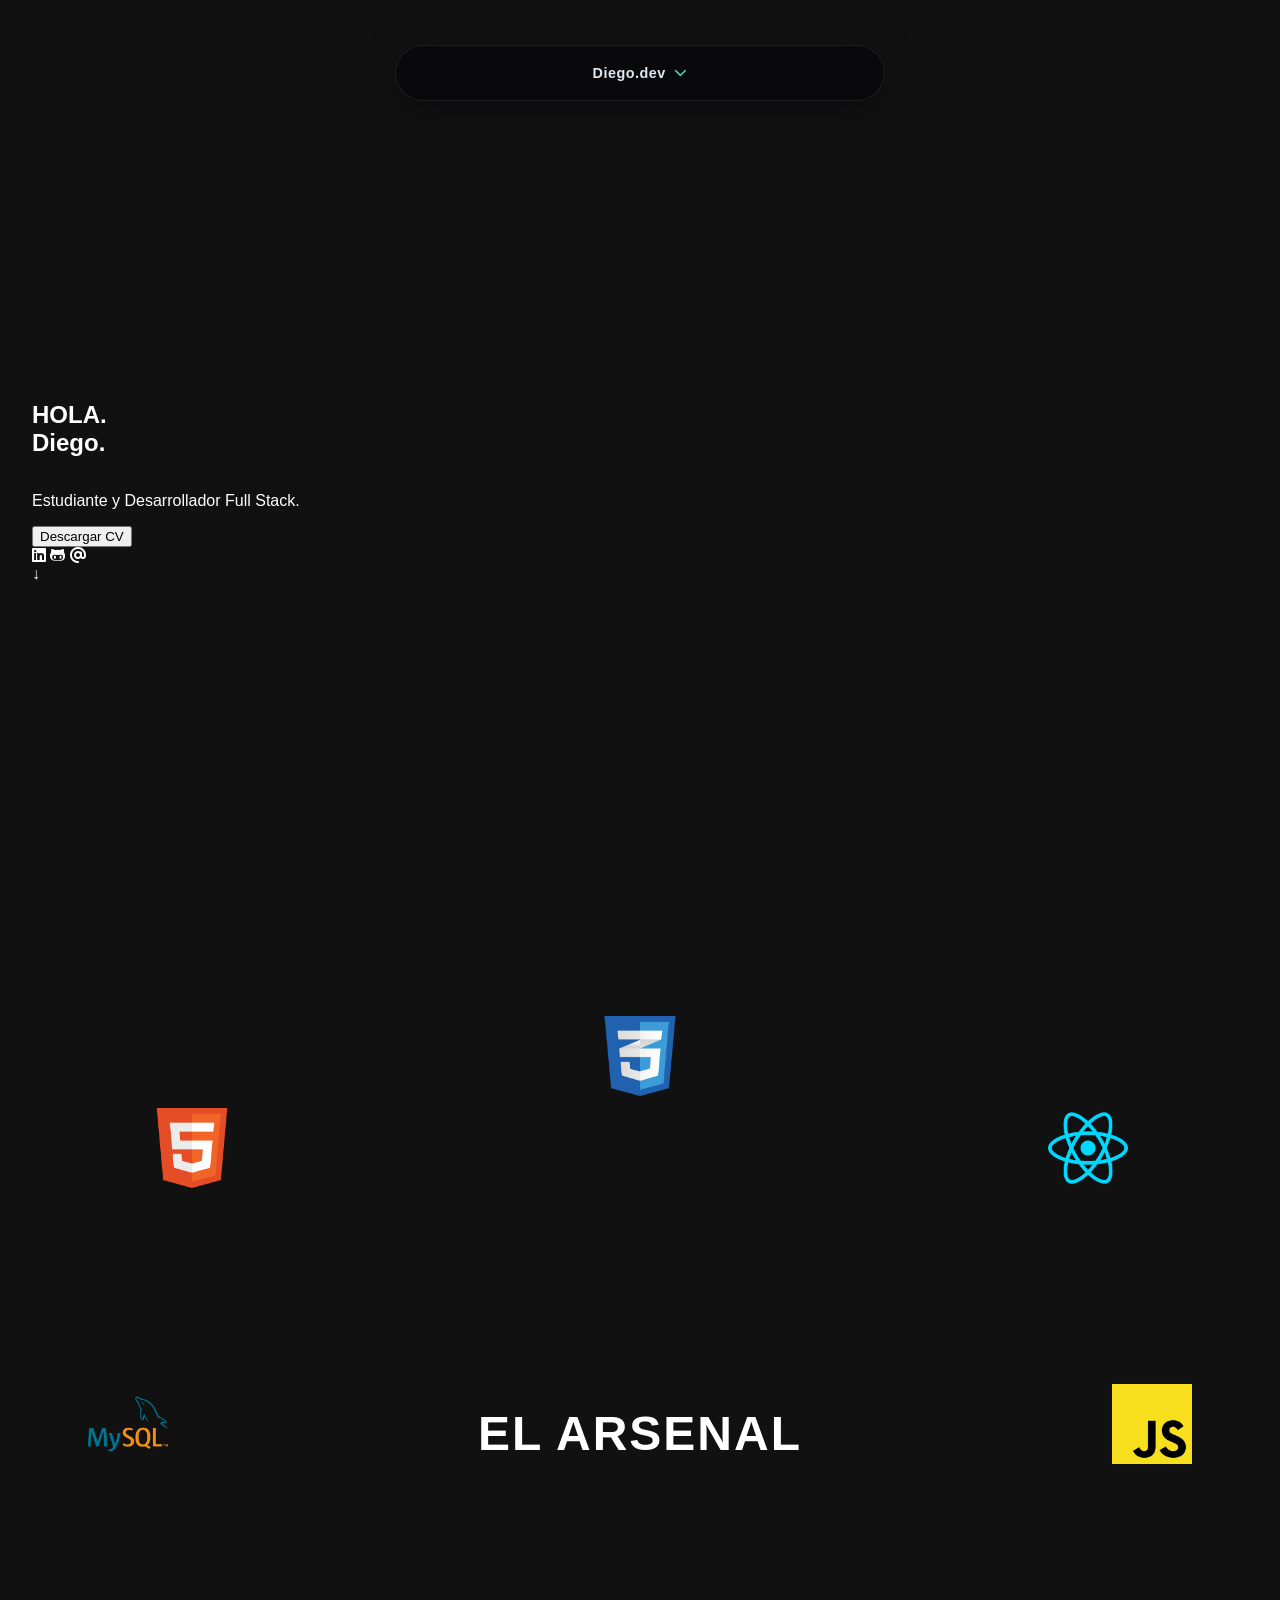
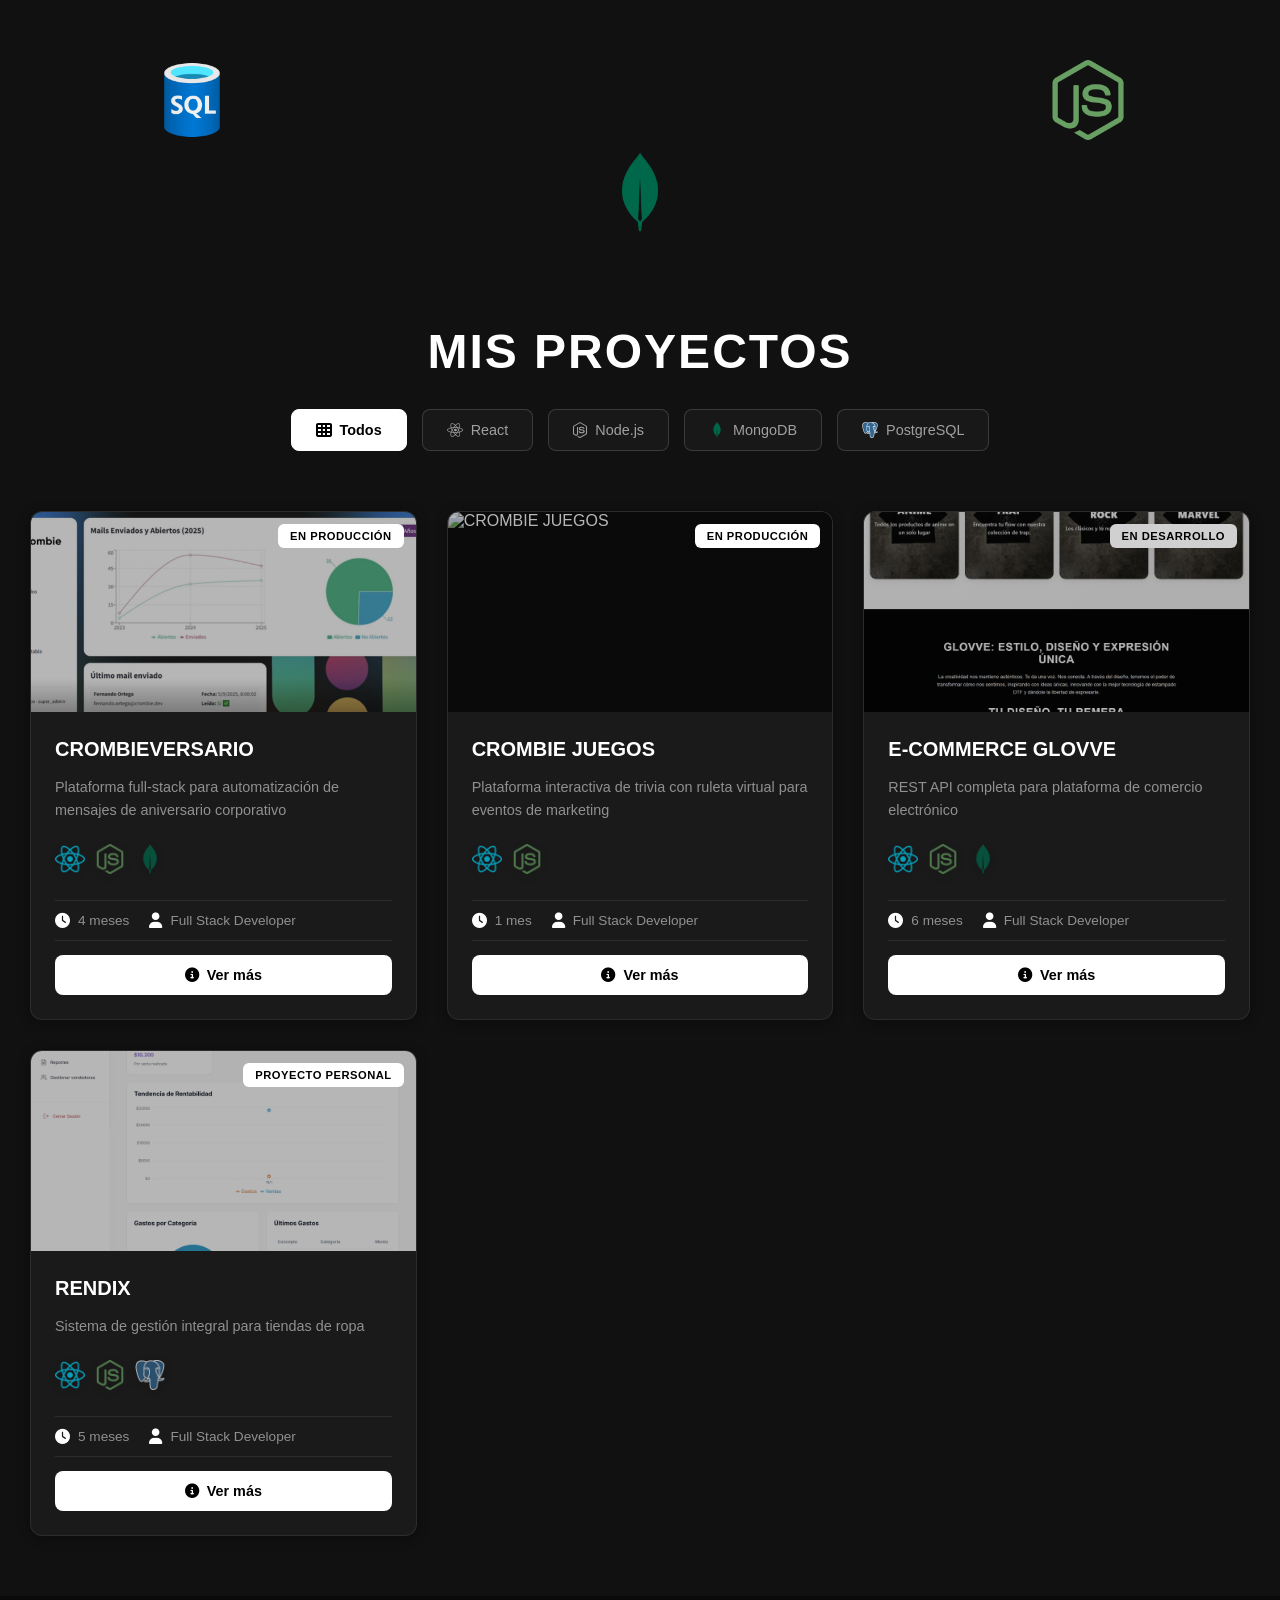
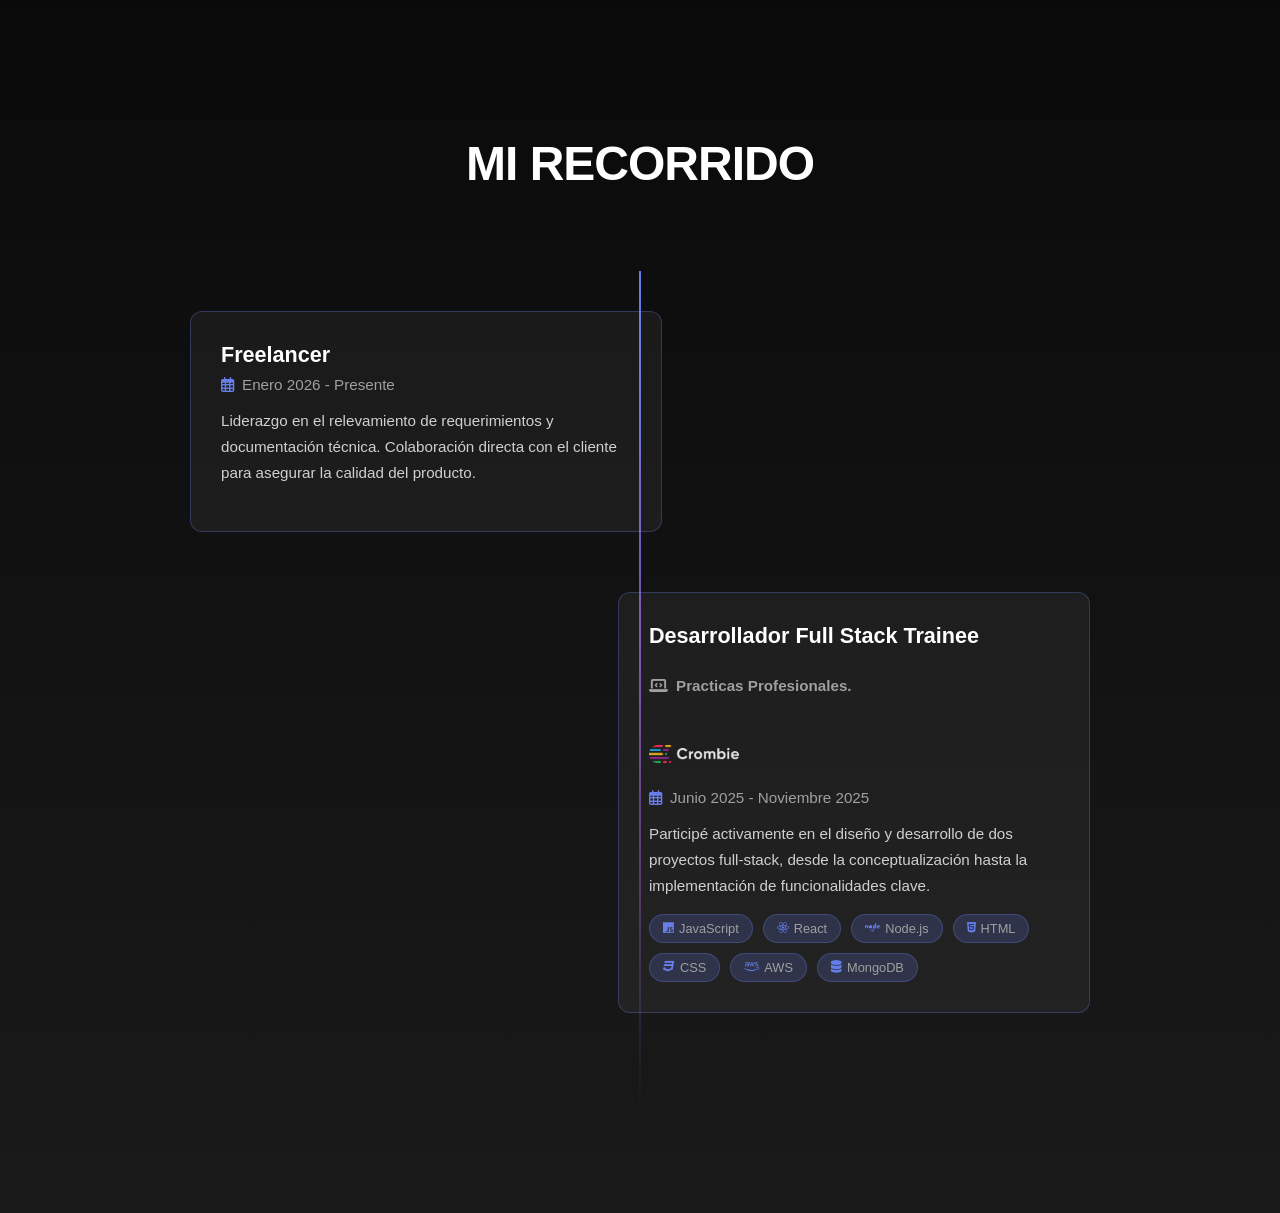
==== commit f6741abe: "nav terminado" ====
--- a/index.html
+++ b/index.html
@@ -40,7 +40,9 @@
     <header class="header">
         <nav class="nav" id="dynamic-nav">
             <!-- Estado Cerrado: Label/Logo -->
-            <div class="nav-brand">Diego.dev</div>
+            <div class="nav-brand">
+                Diego.dev <i class="fa-solid fa-chevron-down hint-icon"></i>
+            </div>
 
             <!-- Estado Abierto: Links -->
             <div class="nav-content">
--- a/css/navbar.css
+++ b/css/navbar.css
@@ -1,98 +1,151 @@
-/* ============ ESTILOS DEL MENÚ "DYNAMIC ISLAND" ============ */
-
 /* --- GENERAL --- */
-
-/* Contenedor invisible para centrar */
 .header {
     position: fixed;
-    top: 20px; /* Margen superior */
+    top: 30px; /* Un poco más abajo para que respire */
     width: 100%;
-    z-index: 999;
+    z-index: 1000;
     display: flex;
     justify-content: center;
-    pointer-events: none; /* Dejamos pasar clicks por los lados */
-}
-
+    pointer-events: none;
+}
 
 .nav {
-    /* "Isla" base */
-    pointer-events: auto; /* La isla sí recibe clicks */
-    background: rgba(15, 15, 15, 0.9); /* Casi negro, muy sólido */
+    pointer-events: auto;
+    
+    /* 1. FONDO: Oscuro y Profundo (Sin gris lavado) */
+    background: rgba(5, 5, 10, 0.6); 
     backdrop-filter: blur(15px);
     -webkit-backdrop-filter: blur(15px);
-    border: 1px solid rgba(255, 255, 255, 0.15);
-    border-radius: 50px; /* Redondo completo */
-    box-shadow: 0 10px 40px rgba(0,0,0,0.5);
-    
-    /* Dimensiones Dinámicas */
+    
+    /* 2. BORDE: Extremadamente sutil y fino (Clase pura) */
+    border: 1px solid rgba(255, 255, 255, 0.08);
+    border-radius: 100px; /* Pill shape perfecta */
+    
+    /* 3. SOMBRA: Suave y difusa, solo para separar del fondo */
+    box-shadow: 0 10px 40px -10px rgba(0, 0, 0, 0.5);
+
+    /* Dimensiones y Transiciones */
     width: auto;
-    height: 50px; /* Altura inicial fija */
-    padding: 0 25px; /* Padding lateral inicial */
+    height: 54px; /* Altura cómoda */
+    padding: 0 6px; /* Padding interno para el "gap" */
     
     display: flex;
     align-items: center;
     justify-content: center;
-    overflow: hidden; /* Clave para ocultar contenido mientras crece */
-    
-    transition: 
-        width 0.5s cubic-bezier(0.175, 0.885, 0.32, 1.275), /* Efecto rebote suave */
-        height 0.5s cubic-bezier(0.175, 0.885, 0.32, 1.275),
-        border-radius 0.5s ease,
-        padding 0.5s ease;
-    
-    cursor: pointer; /* Indica interactividad */
-}
-
-/* --- ESTADO CERRADO (Por defecto) --- */
-
+    overflow: hidden;
+    
+    /* La magia de la fluidez */
+    transition: all 0.5s cubic-bezier(0.23, 1, 0.32, 1);
+}
+
+/* --- ESTADO CERRADO (La Píldora) --- */
 .nav-brand {
-    color: #fff;
-    font-weight: 700;
-    font-size: 1rem;
-    white-space: nowrap;
+    color: #e2e8f0; /* Blanco hueso (menos agresivo que #fff) */
+    font-weight: 600;
+    font-size: 0.9rem;
+    letter-spacing: 0.5px;
+    padding: 0 20px;
+    
+    position: absolute;
+    display: flex;
+    align-items: center;
+    gap: 8px;
+    
+    transition: opacity 0.2s ease, transform 0.3s ease;
+}
+
+.hint-icon {
+    font-size: 0.8rem;
+    color: #64ffda; /* El toque de color justo (Cian) */
+    opacity: 0.8;
+}
+
+/* --- ESTADO ABIERTO (Al hacer Hover) --- */
+.nav:hover {
+    padding: 0 30px; /* Se expande */
+    background: rgba(10, 10, 15, 0.85); /* Se oscurece un poco más */
+    border-color: rgba(255, 255, 255, 0.15); /* El borde se define más */
+    box-shadow: 0 15px 50px -10px rgba(0, 0, 0, 0.7);
+}
+
+.nav:hover .nav-brand {
+    opacity: 0;
+    transform: translateY(-10px);
+    pointer-events: none;
+}
+
+.nav-content {
+    display: flex;
+    align-items: center;
+    gap: 5px; /* Espacio entre items */
+    
+    /* Oculto por defecto */
+    opacity: 0;
+    visibility: hidden;
+    transform: translateY(10px);
+    transition: all 0.4s cubic-bezier(0.23, 1, 0.32, 1);
+    transition-delay: 0.1s;
+}
+
+.nav:hover .nav-content {
     opacity: 1;
-    transition: opacity 0.3s ease, transform 0.3s ease;
-    position: absolute; /* Absoluto para poder centrarlo y desvanecerlo */
-    pointer-events: none;
-}
-
-.nav-content {
-    display: flex;
-    align-items: center;
-    gap: 30px;
-    opacity: 0; /* Invisible inicialmente */
-    visibility: hidden;
-    transform: scale(0.9); /* Ligeramente más pequeño */
-    transition: opacity 0.4s ease 0.1s, transform 0.4s ease 0.1s; /* Delay para esperar expansión */
-}
-
+    visibility: visible;
+    transform: translateY(0);
+}
+
+/* --- LOS ENLACES (Clean Style) --- */
 .nav-content a {
     text-decoration: none;
-    color: #ccc;
+    color: #94a3b8; /* Gris azulado elegante */
     font-weight: 500;
-    font-size: 0.95rem;
-    display: flex;
-    align-items: center;
-    gap: 8px;
-    transition: color 0.3s;
-    white-space: nowrap; /* Evita roturas de línea */
+    font-size: 0.9rem;
+    padding: 8px 16px;
+    border-radius: 20px;
+    position: relative;
+    transition: color 0.3s ease;
+}
+
+/* EL EFECTO FINAL: Texto blanco + "Rayo Láser" sutil abajo */
+.nav-content a::after {
+    content: '';
+    position: absolute;
+    bottom: 6px; /* Justo debajo del texto */
+    left: 50%;
+    transform: translateX(-50%) scaleX(0); /* Empieza invisible en el centro */
+    width: 20px; /* Cortito, no todo el ancho */
+    height: 2px;
+    background: #64ffda; /* Cian sólido */
+    border-radius: 2px;
+    box-shadow: 0 0 10px rgba(100, 255, 218, 0.8); /* Pequeño brillo real */
+    transition: transform 0.3s cubic-bezier(0.23, 1, 0.32, 1);
 }
 
 .nav-content a:hover {
-    color: var(--accent-color, #61dafb);
-}
-
-/* --- ESTADO ABIERTO (Hover en Desktop / Clase en Mobile) --- */
-
-/* Desktop: Hover expande */
+    color: #ffffff; /* Blanco puro */
+    background: rgba(255, 255, 255, 0.03); /* Fondo casi imperceptible */
+}
+
+.nav-content a:hover::after {
+    transform: translateX(-50%) scaleX(1); /* Se expande el láser */
+    width: 80%; /* Ocupa casi todo el ancho */
+}
+
+/* --- ESTADO ABIERTO (Hover / Active) --- */
+
+/* Desktop Hover */
 @media (min-width: 1024px) {
     .nav:hover {
-        padding: 0 40px; /* Más espacio al abrir */
+        padding: 0 45px;
+        background: rgba(15, 15, 15, 0.85); /* Más sólido al abrir para leer mejor */
+        box-shadow: 
+            0 15px 50px rgba(0, 0, 0, 0.6),
+            0 0 0 1px rgba(97, 218, 251, 0.2); /* Borde azulado sutil al abrir */
+        animation-play-state: paused; /* Pausar flotación al interactuar */
     }
     
     .nav:hover .nav-brand {
         opacity: 0;
-        transform: scale(0.5); /* Se encoge y desaparece */
+        transform: scale(0.8) translateY(-10px);
     }
 
     .nav:hover .nav-content {
@@ -102,9 +155,11 @@
     }
 }
 
-/* Mobile: Activo por clase JS */
+/* Mobile Active */
 .nav.active {
     padding: 0 30px;
+    background: rgba(15, 15, 15, 0.95);
+    animation-play-state: paused;
 }
 
 .nav.active .nav-brand {
@@ -118,56 +173,71 @@
     transform: scale(1);
 }
 
-/* --- INDICADOR (Línea Mágica) --- */
+/* Desactivamos el viejo indicador deslizante si queda rastro */
 .indicador {
-    position: absolute;
-    bottom: -5px; /* Fuera del content flow, ajustado */
-    left: 0;
-    height: 3px;
-    background: var(--accent-color, #61dafb);
-    border-radius: 2px;
-    transition: all 0.4s cubic-bezier(0.25, 1, 0.5, 1);
-    opacity: 0;
-    pointer-events: none;
-}
-
-/* Solo mostrar indicador si el contenido es visible */
-.nav:hover .indicador, .nav.active .indicador {
-    opacity: 1;
-}
+    display: none !important;
+}
+
+/* --- ANIMACIONES --- */
+
+/* 4. ANIMACIÓN "FLOTAR Y RESPIRAR" */
+@keyframes flotar-respirar {
+    0%, 100% {
+        transform: translateY(0);
+        box-shadow: 0 4px 30px rgba(0, 0, 0, 0.5);
+        border-color: rgba(255, 255, 255, 0.1);
+    }
+    50% {
+        transform: translateY(-3px); /* Flota un poco arriba */
+        box-shadow: 0 10px 40px rgba(0, 0, 0, 0.6); /* Sombra crece */
+        border-color: rgba(255, 255, 255, 0.15); /* Borde brilla un poco más */
+    }
+}
+
+/* Animación sutil para la flechita */
+@keyframes rebote-icono {
+    0%, 100% { transform: translateY(0); }
+    50% { transform: translateY(2px); }
+}
+
 
 /* --- ADAPTACIÓN MÓVIL (< 1024px) --- */
-/* En tablets y móviles, el espacio horizontal es valioso.
-   Ajustamos el comportamiento */
-
 @media (max-width: 1024px) {
     .nav {
-        flex-direction: column; /* Apilar verticalmente si es necesario */
-    }
-    
-    /* Cuando se abre en móvil, crecemos verticalmente si no cabe horizontal */
+        flex-direction: column; 
+    }
+    
     .nav.active {
-        /* height: auto; -> Dejaremos que JS o CSS calculen, o height fijo mayor */
         border-radius: 30px;
-        padding: 20px;
-        width: 90vw; /* Ancho casi total */
+        padding: 30px 20px;
+        width: 90vw;
         max-width: 400px;
+        height: auto;
     }
     
     .nav.active .nav-content {
         flex-direction: column;
-        gap: 20px;
+        gap: 25px;
         width: 100%;
+        margin-top: 10px;
     }
     
     .nav-content a {
-        font-size: 1.2rem;
+        font-size: 1.1rem;
         width: 100%;
         justify-content: center;
-    }
-
-    /* Ocultamos indicador en móvil vertical, usamos otro estilo o nada */
+        padding: 10px;
+        border-radius: 12px;
+    }
+
+    .nav-content a:active {
+        background: rgba(255, 255, 255, 0.05);
+    }
+
     .indicador {
         display: none !important; 
     }
-}
+    
+    /* En móvil, el icono rota al estar activo si quisieramos, 
+       pero el brand desaparece, así que no se ve. */
+}
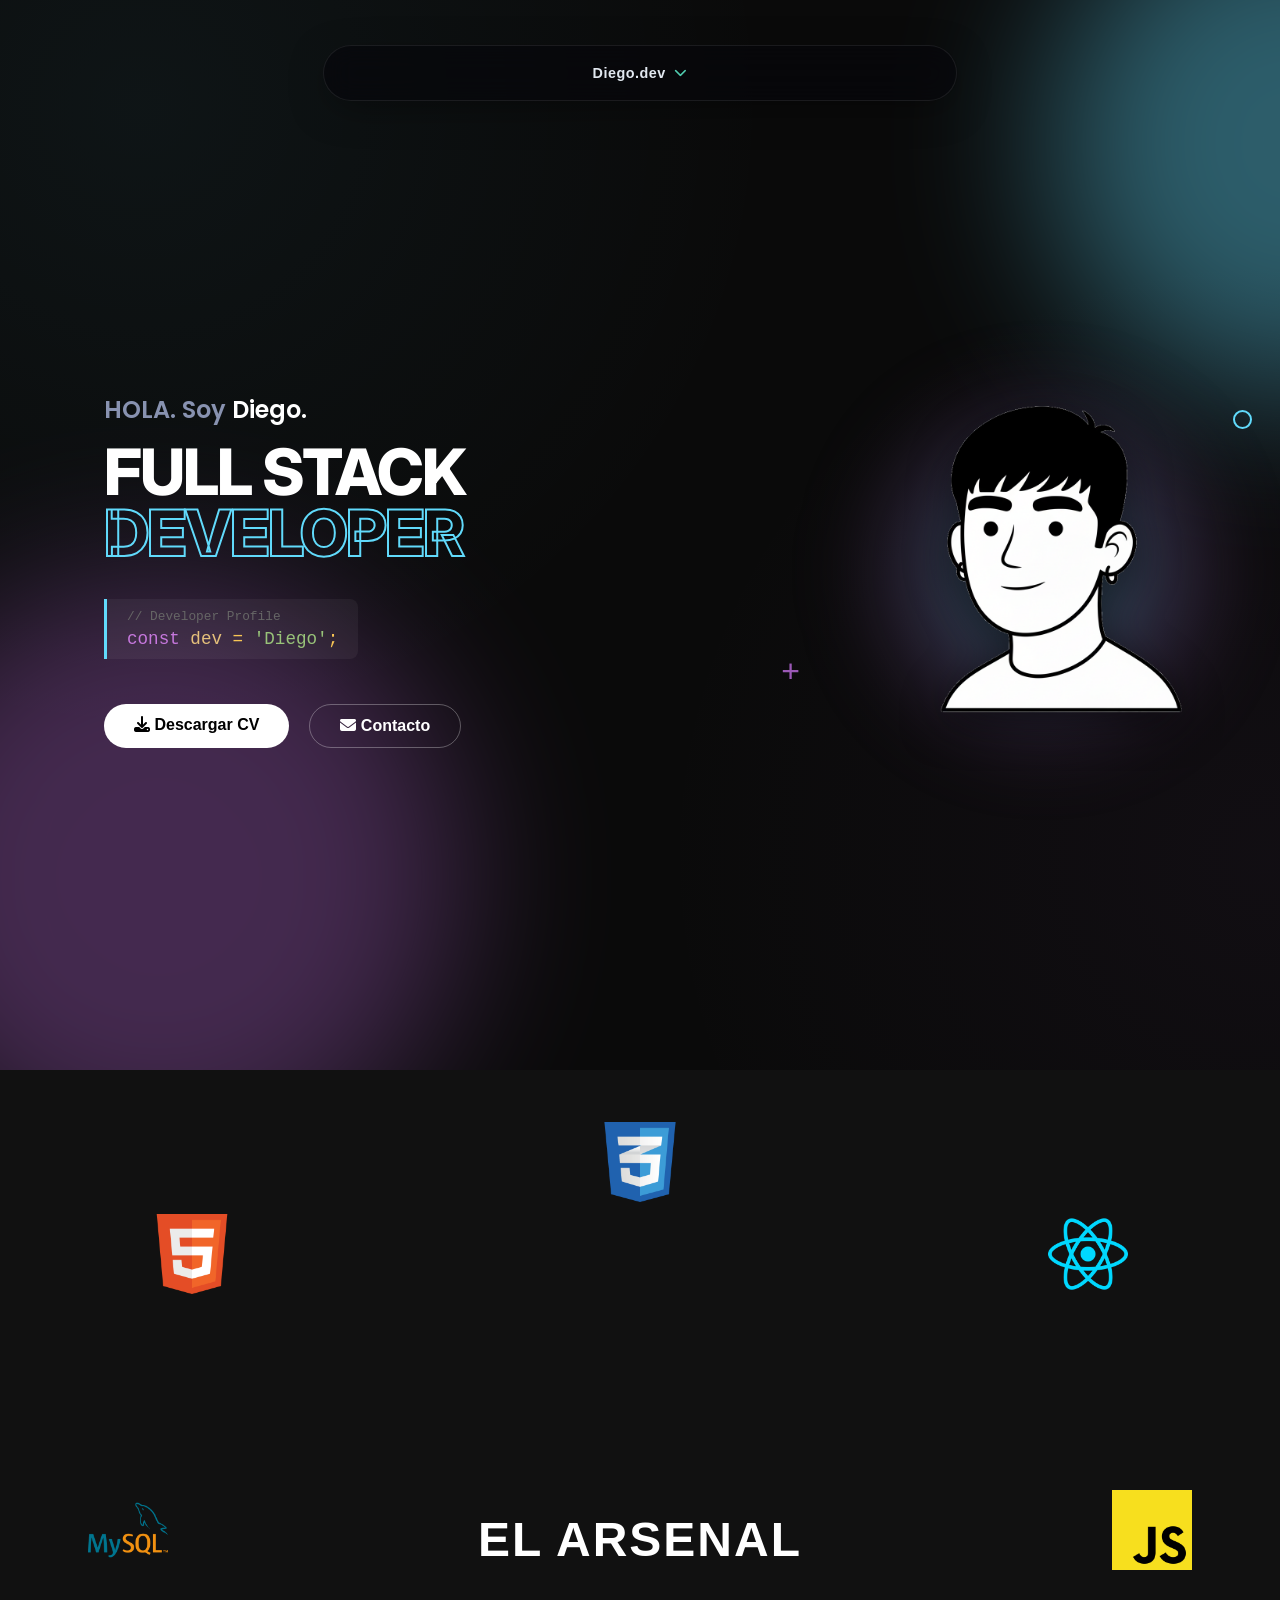
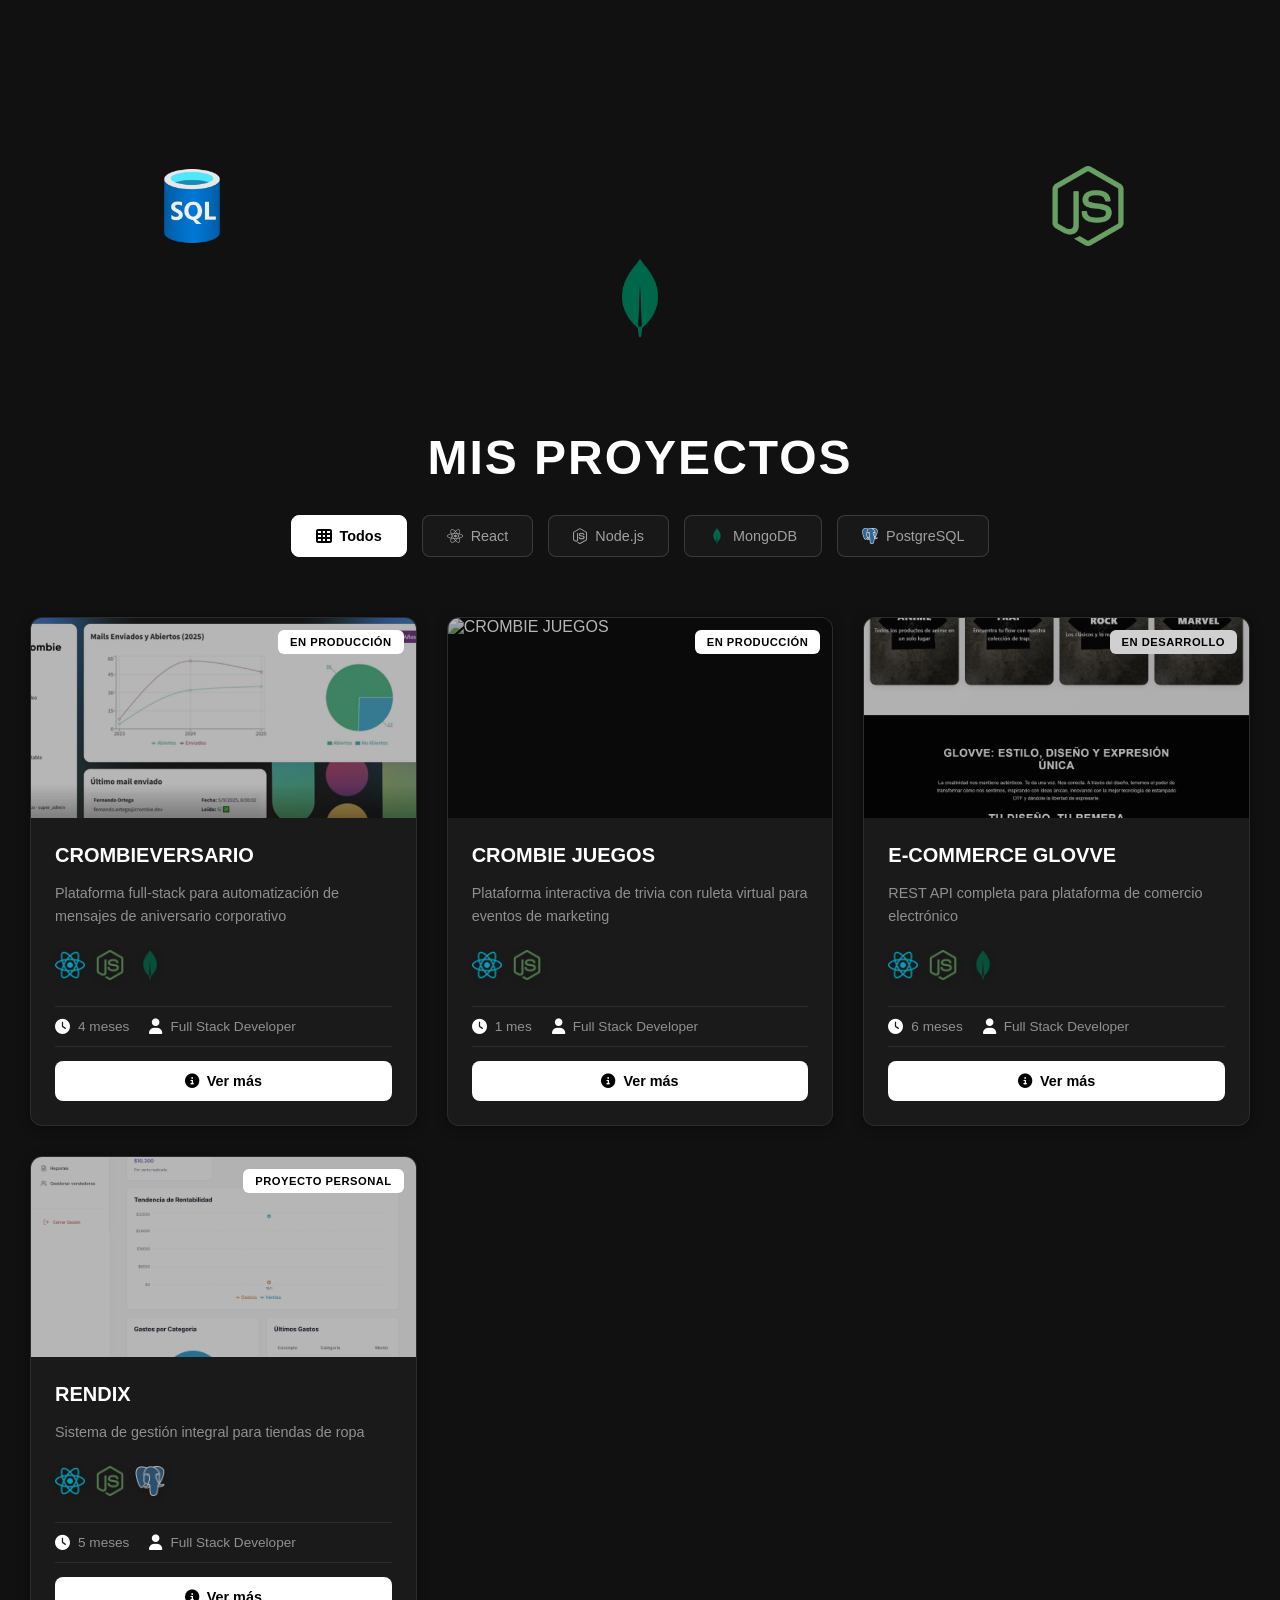
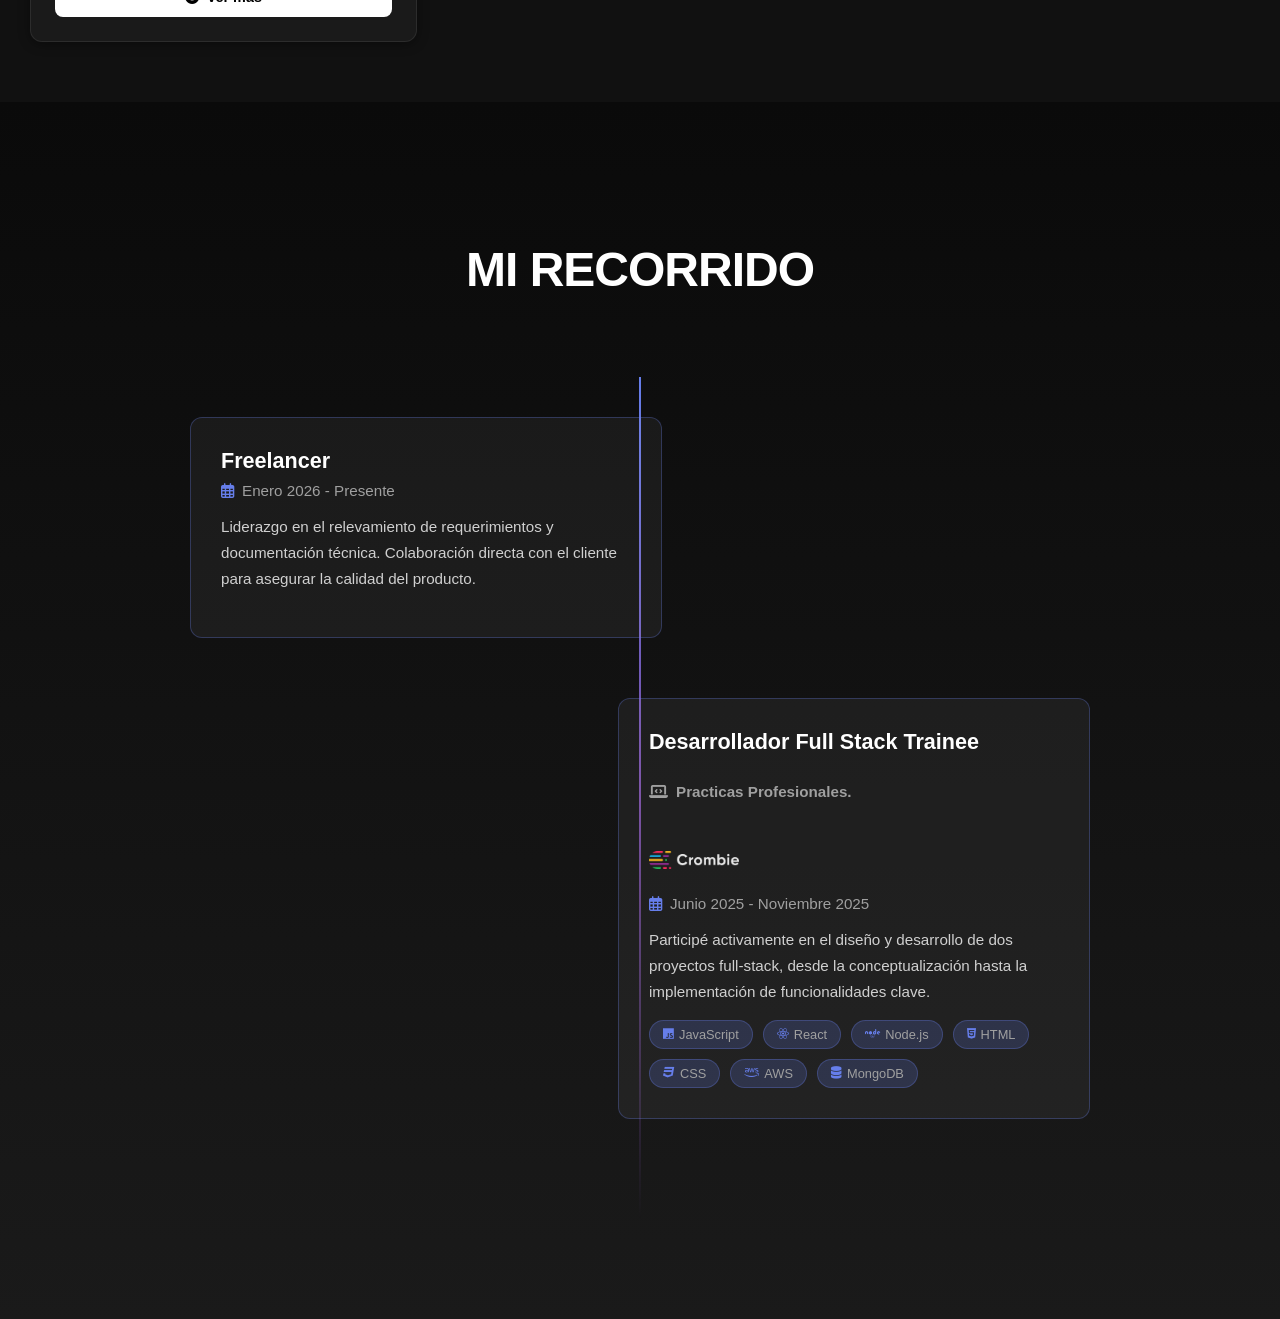
==== commit 19422e5e: "Cambios" ====
--- a/index.html
+++ b/index.html
@@ -17,22 +17,54 @@
     <link href="https://fonts.googleapis.com/css2?family=Inter:wght@400;500;600&family=Poppins:wght@500;600;700&display=swap" rel="stylesheet">
 
     <link rel="stylesheet" href="css/navbar.css"> <!-- NUEVO ESTILO NAV -->
+    <link rel="stylesheet" href="css/hero.css">   <!-- NUEVO ESTILO HERO -->
 </head>
 <body>
 
-    <section id="hero" class="scene full-screen">
-    
-        <h1 class="hero-title">HOLA.<br>Diego.</h1>
-        <p class="hero-subtitle">Estudiante y Desarrollador Full Stack.</p>
-        <div class="descargar-cv">
-            <button href="assets/Cv.Diego.L.Abelleyra.pdf" download>Descargar CV</button>
-        </div>
-        <div class="contacto">
-        <i class="fa-brands fa-linkedin"></i>
-        <i class="fa-brands fa-github-alt"></i>
-        <i class="fa-solid fa-at"></i>
-        </div>
-        <div class="scroll-indicator">↓</div>
+    <!-- HERO SECTION REDESIGN -->
+    <section id="hero">
+        <!-- Fondo Aurora -->
+        <div class="hero-background">
+            <div class="aurora-blob blob-1"></div>
+            <div class="aurora-blob blob-2"></div>
+        </div>
+
+        <div class="hero-container">
+            <!-- Columna Izquierda: Texto -->
+            <div class="hero-text">
+                <h2 class="hero-subtitle">HOLA. Soy <span class="nombre-destacado">Diego.</span></h2>
+                
+                <h1 class="hero-title-main">
+                    FULL STACK
+                    <span class="highlight">DEVELOPER</span>
+                </h1>
+
+                <div class="hero-code-snippet">
+                    <span style="color: #c678dd">const</span> <span style="color: #e5c07b">dev</span> = <span style="color: #98c379">'Diego'</span>;
+                </div>
+
+                <div class="hero-cta">
+                    <a href="assets/Cv.Diego.L.Abelleyra.pdf" download class="btn-primary">
+                        <i class="fa-solid fa-download"></i> Descargar CV
+                    </a>
+                    <a href="#contacto" class="btn-secondary">
+                        <i class="fa-solid fa-envelope"></i> Contacto
+                    </a>
+                </div>
+            </div>
+
+            <!-- Columna Derecha: Visual -->
+            <div class="hero-visual">
+                <div class="sticker-aura"></div>
+                <!-- Elementos Decorativos -->
+                <div class="visual-deco deco-circle"></div>
+                <div class="visual-deco deco-cross">+</div>
+
+                <img src="assets/Sticker_mio2.png" alt="Diego Sticker Avatar" class="hero-sticker-img">
+            </div>
+        </div>
+        
+        <!-- Indicador Scroll (Mantenido o rediseñado, opcional, por ahora lo quito para limpiar) -->
     </section>
 
     <!-- Header original refactorizado -->
@@ -46,6 +78,7 @@
 
             <!-- Estado Abierto: Links -->
             <div class="nav-content">
+                <a class="yo" href="#yo"><i class="fa-solid fa-code"></i> CONOCEME</a>
                 <a class="Stack" href="#tech-stack"><i class="fa-solid fa-code"></i> STACK</a> <!-- Icono ajustado -->
                 <a class="proyectos" href="#proyectos"><i class="fa-solid fa-briefcase"></i> PROYECTOS</a>
                 <a class="Experiencia" href="#experiencia"><i class="fa-solid fa-user-clock"></i> EXPERIENCIA</a>
--- a/css/index.css
+++ b/css/index.css
@@ -1,6 +1,6 @@
 /* Style the header with a grey background and some padding */
 .header {
-     
+
     padding: 0;
     margin: 0;
     box-sizing: border-box  ;
--- a/css/hero.css
+++ b/css/hero.css
@@ -0,0 +1,319 @@
+/* ============ HERO SECTION REDESIGN (Tech/Aurora) ============ */
+
+/* --- VARIABLES PROPIAS DEL HERO --- */
+:root {
+    --hero-bg: #0a0a0a;
+    --hero-text-main: #ffffff;
+    --hero-text-muted: #8892b0;
+    --hero-accent-cyan: #61dafb;
+    --hero-accent-purple: #9b59b6;
+    --hero-code-color: #f8c555; /* Color amarillento para strings JS */
+}
+
+/* --- CONTENEDOR PRINCIPAL --- */
+#hero {
+    position: relative;
+    width: 100%;
+    min-height: 100vh;
+    background-color: var(--hero-bg);
+    overflow: hidden; /* Para que la aurora no desborde */
+    display: flex;
+    align-items: center;
+    justify-content: center;
+    padding: 120px 5% 50px; /* Padding top para librar el navbar fijo */
+    z-index: 1;
+}
+
+/* --- FONDO ANIMADO (Aurora Borealis) --- */
+.hero-background {
+    position: absolute;
+    top: 0;
+    left: 0;
+    width: 100%;
+    height: 100%;
+    z-index: -1; /* Detrás de todo */
+    background: radial-gradient(circle at 10% 10%, rgba(97, 218, 251, 0.05) 0%, transparent 40%),
+                radial-gradient(circle at 90% 80%, rgba(155, 89, 182, 0.05) 0%, transparent 40%);
+}
+
+.aurora-blob {
+    position: absolute;
+    border-radius: 50%;
+    filter: blur(80px); /* Desenfoque extremo */
+    opacity: 0.4;
+    animation: aurora-float 10s infinite alternate ease-in-out;
+}
+
+.blob-1 {
+    width: 500px;
+    height: 500px;
+    background: var(--hero-accent-cyan);
+    top: -10%;
+    right: -10%;
+    animation-delay: 0s;
+}
+
+.blob-2 {
+    width: 600px;
+    height: 600px;
+    background: var(--hero-accent-purple);
+    bottom: -10%;
+    left: -10%;
+    animation-delay: -5s;
+}
+
+/* --- LAYOUT GRID/FLEX --- */
+.hero-container {
+    display: grid;
+    grid-template-columns: 1.2fr 1fr; /* Texto más ancho que imagen en desktop */
+    align-items: center;
+    gap: 50px;
+    max-width: 1200px;
+    width: 100%;
+    position: relative;
+}
+
+/* --- COLUMNA IZQUIERDA: TEXTO --- */
+.hero-text {
+    display: flex;
+    flex-direction: column;
+    gap: 15px;
+    z-index: 2;
+}
+
+.hero-subtitle {
+    font-size: 1.5rem;
+    font-weight: 600;
+    color: var(--hero-text-muted);
+    font-family: 'Poppins', sans-serif;
+    margin: 0;
+    opacity: 0;
+    animation: fade-in-up 0.8s ease-out 0.2s forwards;
+}
+
+.hero-subtitle span {
+    color: var(--hero-text-main);
+}
+
+.hero-title-main {
+    font-size: clamp(3rem, 5vw, 5.5rem); /* Gigante y responsivo */
+    line-height: 0.95;
+    font-weight: 800;
+    color: var(--hero-text-main);
+    text-transform: uppercase;
+    font-family: 'Inter', sans-serif;
+    margin: 0;
+    letter-spacing: -2px;
+    opacity: 0;
+    animation: fade-in-up 0.8s ease-out 0.4s forwards;
+}
+
+.hero-title-main .highlight {
+    color: transparent;
+    -webkit-text-stroke: 2px var(--hero-accent-cyan); /* Efecto Outline */
+    display: block; /* Forzar salto de línea visual si es necesario */
+}
+
+/* Decoración de Código */
+.hero-code-snippet {
+    font-family: 'Fira Code', monospace; /* O monospace default */
+    font-size: 1.1rem;
+    color: var(--hero-code-color);
+    margin-top: 20px;
+    padding: 10px 20px;
+    background: rgba(255, 255, 255, 0.05);
+    border-left: 3px solid var(--hero-accent-cyan);
+    border-radius: 0 8px 8px 0;
+    width: fit-content;
+    opacity: 0;
+    animation: fade-in-up 0.8s ease-out 0.6s forwards;
+    position: relative;
+}
+
+.hero-code-snippet::before {
+    content: '// Developer Profile';
+    display: block;
+    font-size: 0.8rem;
+    color: #666;
+    margin-bottom: 5px;
+}
+
+/* Botones / CTA */
+.hero-cta {
+    margin-top: 30px;
+    display: flex;
+    gap: 20px;
+    opacity: 0;
+    animation: fade-in-up 0.8s ease-out 0.8s forwards;
+}
+
+.btn-primary {
+    padding: 12px 30px;
+    background: white;
+    color: black;
+    font-weight: 700;
+    border-radius: 30px;
+    text-decoration: none;
+    transition: transform 0.2s, box-shadow 0.2s;
+}
+
+.btn-primary:hover {
+    transform: translateY(-3px);
+    box-shadow: 0 10px 20px rgba(255, 255, 255, 0.2);
+}
+
+.btn-secondary {
+    padding: 12px 30px;
+    background: transparent;
+    color: white;
+    font-weight: 600;
+    border: 1px solid rgba(255, 255, 255, 0.3);
+    border-radius: 30px;
+    text-decoration: none;
+    transition: all 0.2s;
+}
+
+.btn-secondary:hover {
+    background: rgba(255, 255, 255, 0.1);
+    border-color: white;
+}
+
+
+/* --- COLUMNA DERECHA: VISUAL (Sticker) --- */
+.hero-visual {
+    position: relative;
+    display: flex;
+    justify-content: center;
+    align-items: center;
+    z-index: 2;
+    opacity: 0;
+    animation: fade-in 1s ease-out 0.5s forwards;
+}
+
+/* El Aura detrás del sticker */
+.sticker-aura {
+    position: absolute;
+    width: 350px;
+    height: 350px;
+    background: radial-gradient(circle, rgba(97,218,251,0.4) 0%, rgba(155,89,182,0.2) 60%, transparent 80%);
+    filter: blur(40px);
+    border-radius: 50%;
+    z-index: -1;
+    animation: pulse-aura 4s infinite alternate;
+}
+
+/* La Imagen Sticker */
+.hero-sticker-img {
+    width: 100%;
+    max-width: 400px; /* Ajustar según tamaño real del PNG */
+    height: auto;
+    filter: drop-shadow(0 10px 20px rgba(0,0,0,0.5)); /* Sombra para despegarlo del fondo */
+    transform-origin: center center;
+    animation: float-sticker 6s ease-in-out infinite;
+    transition: transform 0.3s cubic-bezier(0.175, 0.885, 0.32, 1.275);
+}
+
+.hero-sticker-img:hover {
+    transform: scale(1.05) rotate(2deg); /* Pequeño pop al hover */
+}
+
+/* Decoraciones Flotantes (Líneas, Puntos) */
+.visual-deco {
+    position: absolute;
+    pointer-events: none;
+}
+
+.deco-circle {
+    width: 15px;
+    height: 15px;
+    border: 2px solid var(--hero-accent-cyan);
+    border-radius: 50%;
+    top: 10%;
+    right: 10%;
+    animation: float-particle 4s infinite reverse;
+}
+
+.deco-cross {
+    font-size: 2rem;
+    color: var(--hero-accent-purple);
+    bottom: 20%;
+    left: 0;
+    animation: spin-slow 10s linear infinite;
+}
+
+
+/* --- ANIMACIONES KEYFRAMES --- */
+@keyframes aurora-float {
+    0% { transform: translate(0, 0) scale(1); }
+    100% { transform: translate(30px, -30px) scale(1.1); }
+}
+
+@keyframes float-sticker {
+    0%, 100% { transform: translateY(0); }
+    50% { transform: translateY(-15px); }
+}
+
+@keyframes pulse-aura {
+    0% { transform: scale(1); opacity: 0.4; }
+    100% { transform: scale(1.1); opacity: 0.6; }
+}
+
+@keyframes fade-in-up {
+    from { opacity: 0; transform: translateY(20px); }
+    to { opacity: 1; transform: translateY(0); }
+}
+
+@keyframes fade-in {
+    from { opacity: 0; }
+    to { opacity: 1; }
+}
+
+@keyframes spin-slow {
+    to { transform: rotate(360deg); }
+}
+
+@keyframes float-particle {
+    0%, 100% { transform: translateY(0); }
+    50% { transform: translateY(-10px); }
+}
+
+/* --- RESPONSIVE MOBILE --- */
+@media (max-width: 900px) {
+    #hero {
+        padding-top: 100px;
+        text-align: center;
+        height: auto; /* Dejar crecer si es necesario */
+        min-height: 100vh;
+    }
+
+    .hero-container {
+        grid-template-columns: 1fr; /* Stackear */
+        gap: 40px;
+    }
+
+    .hero-text {
+        align-items: center; /* Centrar textos */
+        order: 1; /* Texto abajo en diseño visual? O arriba? Usualmente arriba en mobile también */
+    }
+
+    .hero-visual {
+        order: 0; /* Sticker arriba o entre texto? Probemos normal (texto arriba) */
+    }
+
+    .hero-title-main {
+        font-size: 3rem; /* Más pequeño */
+    }
+    
+    .sticker-aura {
+        width: 250px;
+        height: 250px;
+    }
+
+    .hero-sticker-img {
+        max-width: 280px;
+    }
+    
+    .blob-1, .blob-2 {
+        opacity: 0.3; /* Menos obtrusivo en móvil */
+    }
+}
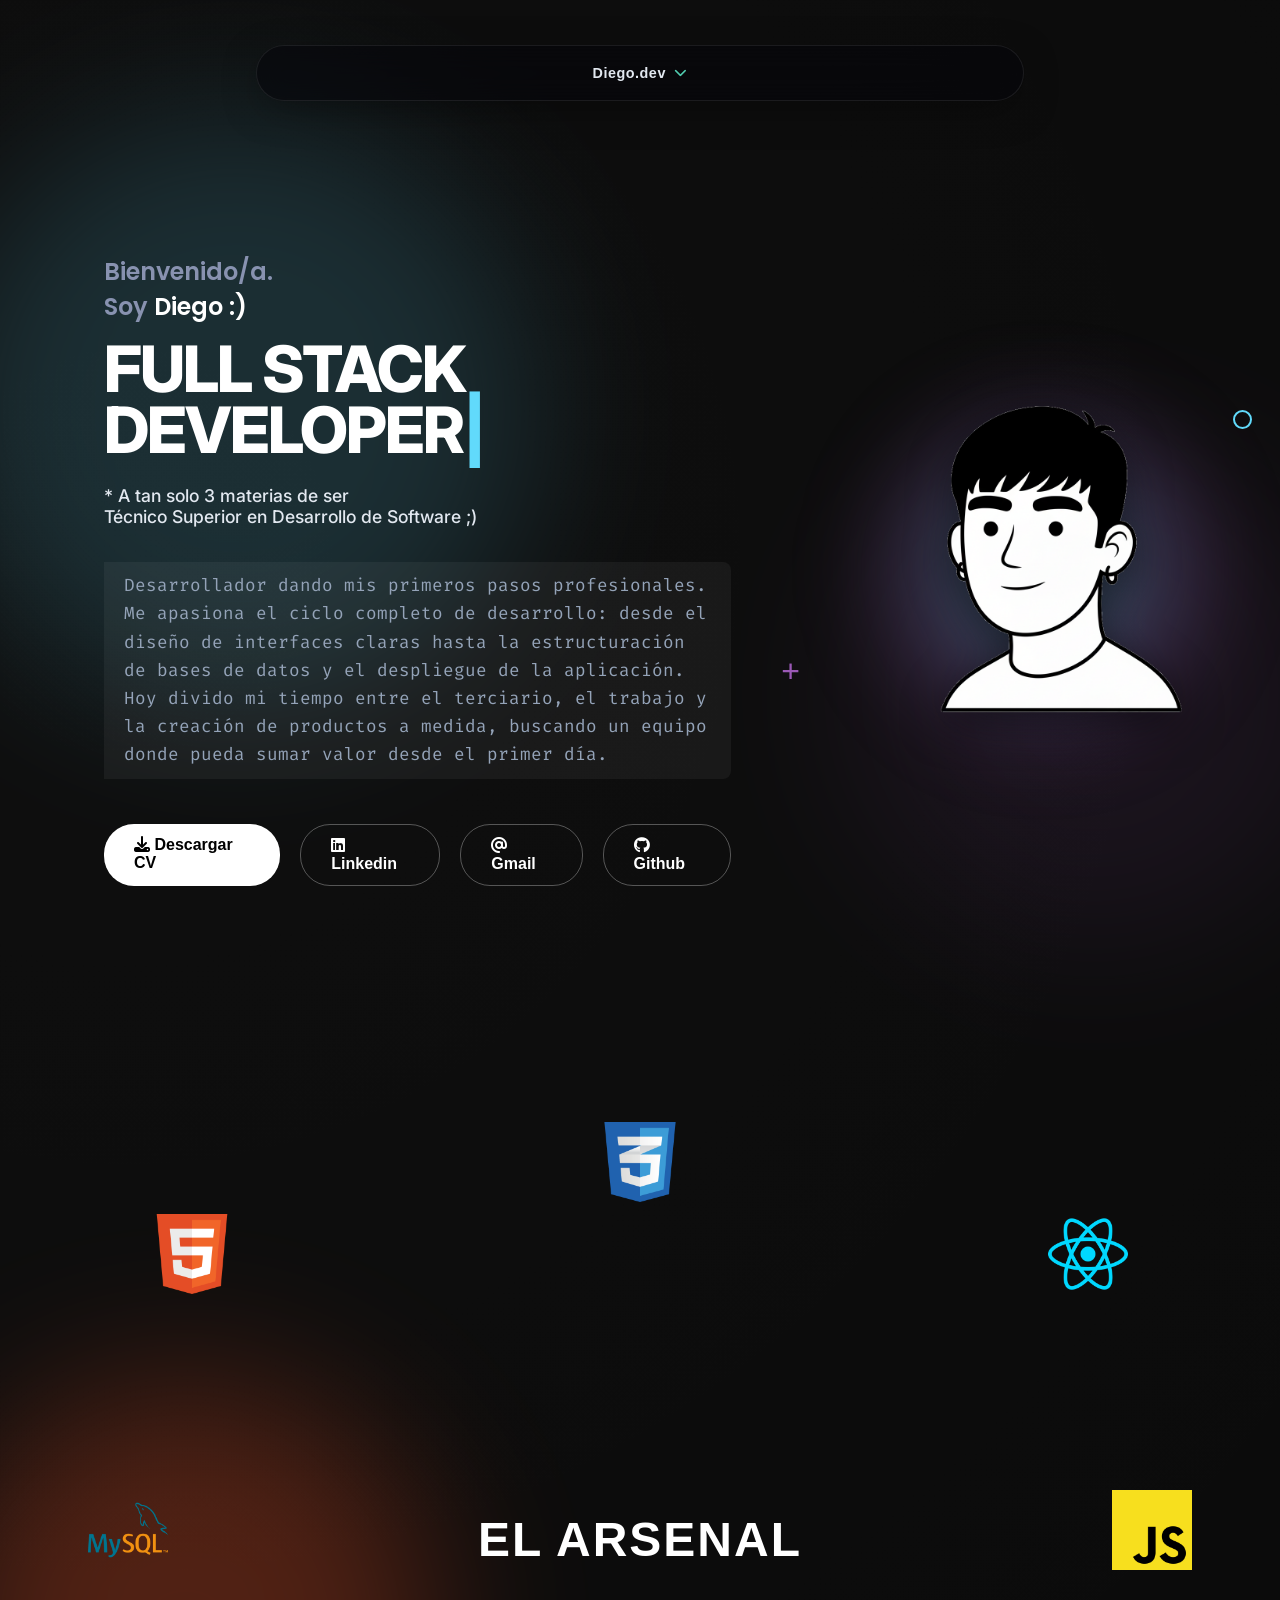
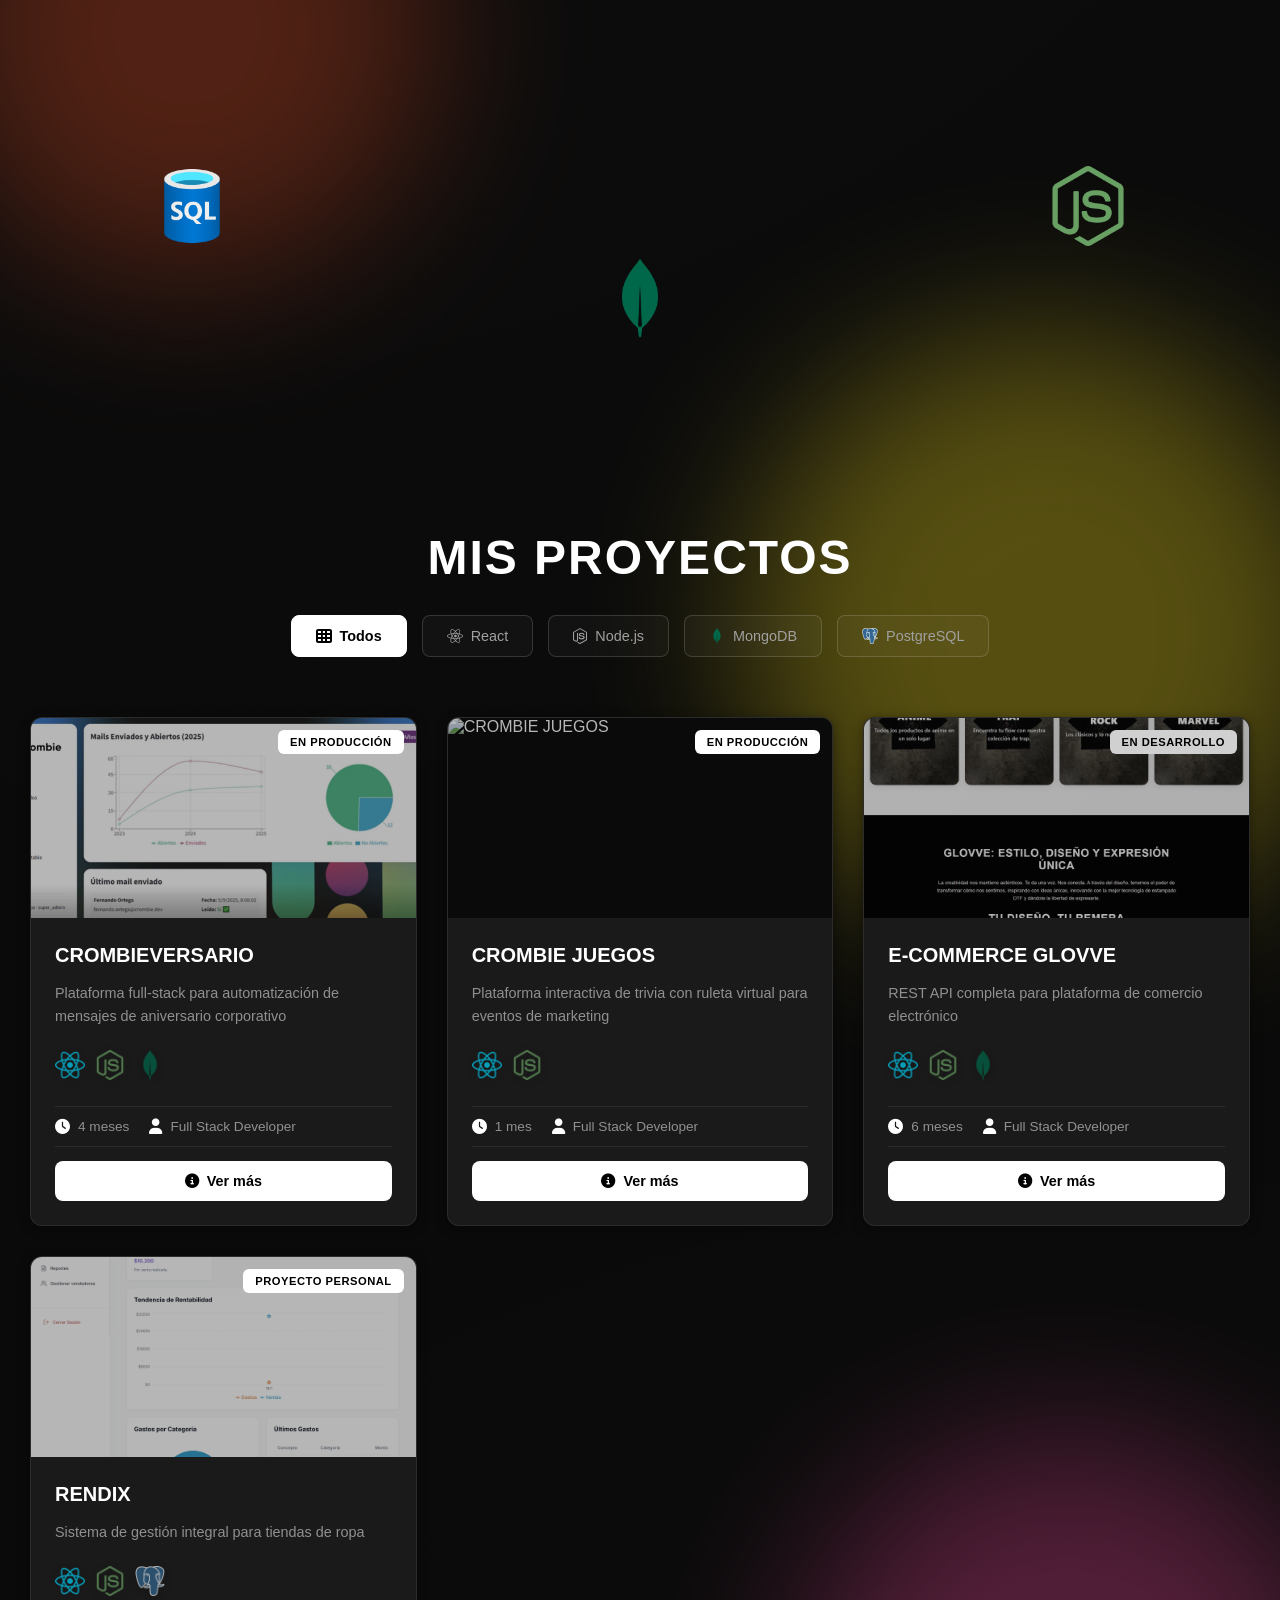
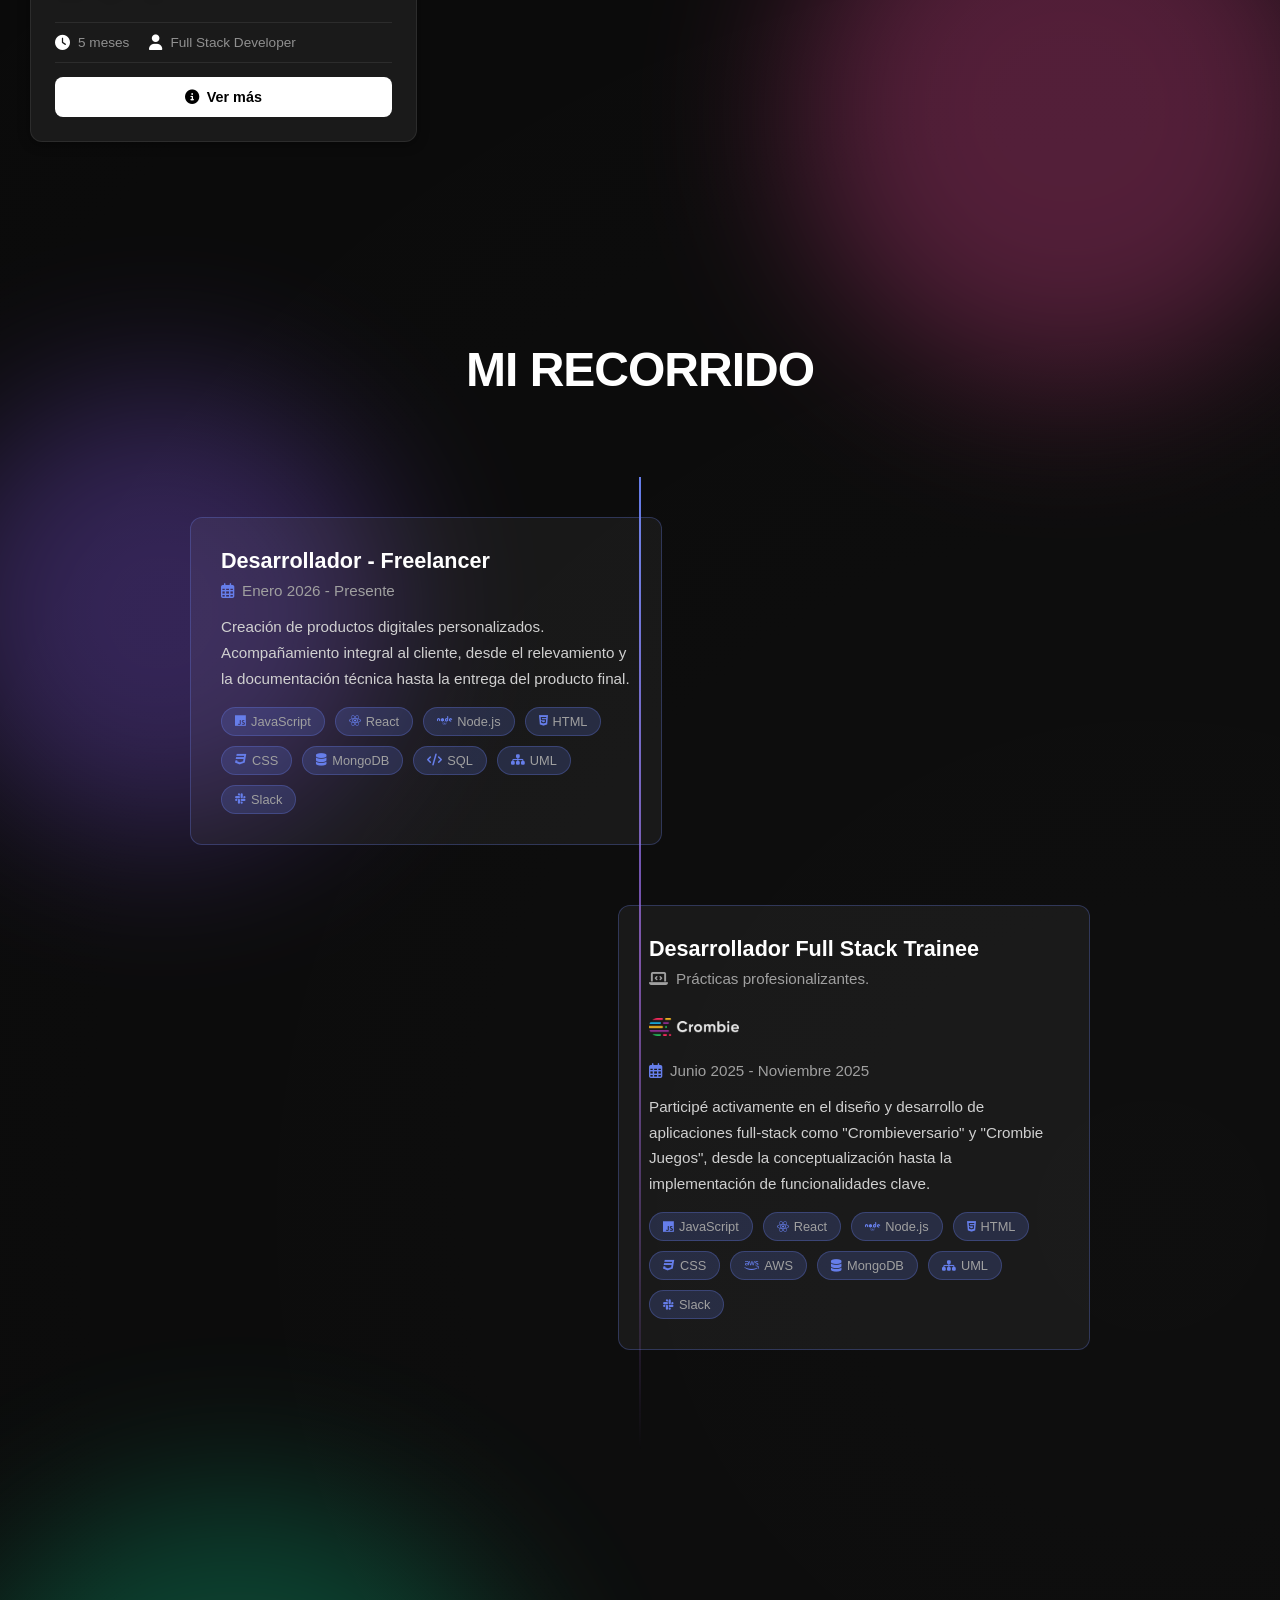
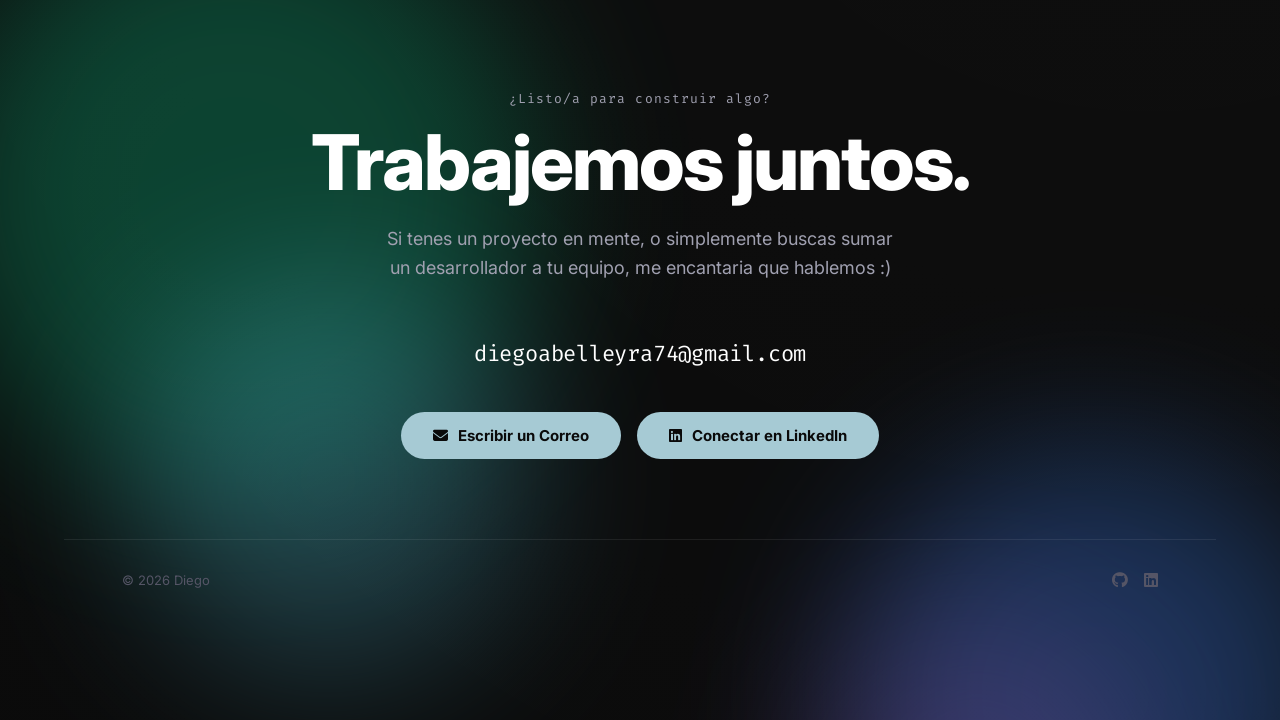
==== commit b4eee4a0: "feat: adaptacion responsive completa - mobile, tablet y touch devices" ====
--- a/index.html
+++ b/index.html
@@ -10,45 +10,73 @@
     <link rel="stylesheet" href="css/main.css">
     <link rel="stylesheet" href="css/proyectos.css">
     <link rel="stylesheet" href="css/experiencia.css">
+    <link rel="stylesheet" href="css/contacto.css">
     
     <!-- Google Fonts -->
     <link rel="preconnect" href="https://fonts.googleapis.com">
     <link rel="preconnect" href="https://fonts.gstatic.com" crossorigin>
-    <link href="https://fonts.googleapis.com/css2?family=Inter:wght@400;500;600&family=Poppins:wght@500;600;700&display=swap" rel="stylesheet">
+    <link href="https://fonts.googleapis.com/css2?family=Fira+Code:wght@400;500&family=Inter:wght@400;500;600;800&family=Poppins:wght@500;600;700&display=swap" rel="stylesheet">
 
     <link rel="stylesheet" href="css/navbar.css"> <!-- NUEVO ESTILO NAV -->
     <link rel="stylesheet" href="css/hero.css">   <!-- NUEVO ESTILO HERO -->
 </head>
 <body>
 
+    <!-- FONDO AURORAS GLOBAL (Sin interrupciones visuales de capas Transform) -->
+    <div class="fondo-auroras-globales">
+        <!-- Hero Auroras -->
+        <div class="aurora-blob blob-hero-1" style="top: 2%; left: -5%;"></div>
+        <div class="aurora-blob blob-hero-2" style="top: 8%; right: -5%;"></div>
+
+        <!-- Stack Auroras -->
+        <div class="aurora-blob blob-stack-1" style="top: 25%; left: -5%;"></div>
+        <div class="aurora-blob blob-stack-2" style="top: 35%; right: -5%;"></div>
+
+        <!-- Proyectos Auroras -->
+        <div class="aurora-blob blob-proj-1" style="top: 55%; right: -5%;"></div>
+        <div class="aurora-blob blob-proj-2" style="top: 65%; left: -5%;"></div>
+
+        <!-- Experiencia Auroras -->
+        <div class="aurora-blob blob-exp-1" style="top: 85%; left: -5%;"></div>
+        <div class="aurora-blob blob-exp-2" style="top: 95%; right: -5%;"></div>
+
+        <!-- Contacto Auroras -->
+        <div class="aurora-blob blob-contacto-1" style="top: 92%; left: 10%;"></div>
+        <div class="aurora-blob blob-contacto-2" style="top: 98%; right: 10%;"></div>
+    </div>
+
     <!-- HERO SECTION REDESIGN -->
-    <section id="hero">
-        <!-- Fondo Aurora -->
-        <div class="hero-background">
-            <div class="aurora-blob blob-1"></div>
-            <div class="aurora-blob blob-2"></div>
-        </div>
-
+    <section id="hero" class="seccion-relativa">
         <div class="hero-container">
             <!-- Columna Izquierda: Texto -->
             <div class="hero-text">
-                <h2 class="hero-subtitle">HOLA. Soy <span class="nombre-destacado">Diego.</span></h2>
+                <h2 class="hero-subtitle">Bienvenido/a.<br>
+                Soy <span class="nombre-destacado">Diego :)</span></h2>
+
+                <h1 class="hero-title-main" id="hero-title-main"></h1>
                 
-                <h1 class="hero-title-main">
-                    FULL STACK
-                    <span class="highlight">DEVELOPER</span>
-                </h1>
+                <div class="hero-subtitulo-carrera">
+                    <h4>* A tan solo 3 materias de ser <br>Técnico Superior en Desarrollo de Software ;)</h4>
+                </div>
 
                 <div class="hero-code-snippet">
-                    <span style="color: #c678dd">const</span> <span style="color: #e5c07b">dev</span> = <span style="color: #98c379">'Diego'</span>;
+<span style="color: #94a3b8; line-height: 1.6;">
+    Desarrollador dando mis primeros pasos profesionales. Me apasiona el ciclo completo de desarrollo: desde el diseño de interfaces claras hasta la estructuración de bases de datos y el despliegue de la aplicación. Hoy divido mi tiempo entre el terciario, el trabajo y la creación de productos a medida, buscando un equipo donde pueda sumar valor desde el primer día.
+</span>                
                 </div>
 
                 <div class="hero-cta">
                     <a href="assets/Cv.Diego.L.Abelleyra.pdf" download class="btn-primary">
                         <i class="fa-solid fa-download"></i> Descargar CV
                     </a>
-                    <a href="#contacto" class="btn-secondary">
-                        <i class="fa-solid fa-envelope"></i> Contacto
+                    <a href="https://www.linkedin.com/in/diego-lautaro-abelleyra-892735244" class="btn-secondary" target="_blank" rel="noopener noreferrer">
+                        <i class="fa-brands fa-linkedin"></i> Linkedin
+                    </a>
+                    <a href="mailto:diegoabelleyra74@gmail.com" class="btn-secondary">
+                        <i class="fa-solid fa-at"></i> Gmail
+                    </a>
+                    <a href="https://github.com/2Diego2" class="btn-secondary" target="_blank" rel="noopener noreferrer">
+                        <i class="fa-brands fa-github"></i> Github
                     </a>
                 </div>
             </div>
@@ -71,6 +99,7 @@
     <!-- Header original refactorizado - Dynamic Island -->
     <header class="header">
         <nav class="nav" id="dynamic-nav">
+            
             <!-- Estado Cerrado: Label/Logo -->
             <div class="nav-brand">
                 Diego.dev <i class="fa-solid fa-chevron-down hint-icon"></i>
@@ -78,10 +107,11 @@
 
             <!-- Estado Abierto: Links -->
             <div class="nav-content">
-                <a class="yo" href="#yo"><i class="fa-solid fa-code"></i> CONOCEME</a>
+                <a class="yo" href="#hero"><i class="fa-solid fa-code"></i> CONOCEME</a>
                 <a class="Stack" href="#tech-stack"><i class="fa-solid fa-code"></i> STACK</a> <!-- Icono ajustado -->
                 <a class="proyectos" href="#proyectos"><i class="fa-solid fa-briefcase"></i> PROYECTOS</a>
                 <a class="Experiencia" href="#experiencia"><i class="fa-solid fa-user-clock"></i> EXPERIENCIA</a>
+                <a class="Contacto" href="#contacto"><i class="fa-solid fa-envelope"></i> CONTACTO</a>
                 <a class="boton-cv" href="assets/Cv.Diego.L.Abelleyra.pdf" download><i class="fa-solid fa-file-pdf"></i> CV</a>
                 
                 <!-- La Línea Mágica -->
@@ -90,7 +120,7 @@
         </nav>
     </header>
 
-    <section id="tech-stack" class="scene">
+    <section id="tech-stack" class="scene seccion-relativa">
         <h2 class="section-title">EL ARSENAL</h2>
         <div class="floating-tech">
             <img src="./assets/html-icon.png" alt="Html">
@@ -156,7 +186,7 @@
         <div class="floating-tech">
             <img src="./assets/azure-sql-database-icon.png" alt="Sql">
             <span class="tech-tooltip" style="--tech-color: #0078D4;">
-                <div class="tooltip-header">Azure SQL</div>
+                <div class="tooltip-header">SQL</div>
                 <ul class="tooltip-list">
                     <li>Manejo del lenguaje SQL</li>
                     <li>Consultas avanzadas</li>
@@ -178,7 +208,7 @@
 
 
 
-      <section id="proyectos" class="scene">
+      <section id="proyectos" class="scene seccion-relativa">
         <h2 class="section-title">MIS PROYECTOS</h2>
         <div class="contenedor-proyectos" id="contenedorProyectos"></div>
     </section>
@@ -187,7 +217,7 @@
     <script src="js/proyectos.js"></script>
     <script src="js/navbar.js"></script>
 
-    <section id="experiencia" class="seccion-experiencia">
+    <section id="experiencia" class="seccion-experiencia seccion-relativa">
   <div class="contenedor-principal">
     
     <h2 class="titulo-seccion">
@@ -199,22 +229,27 @@
       <div class="item-experiencia">
         <div class="contenido-tarjeta">
           <div class="encabezado-tarjeta">
-            <h3 class="cargo-trabajo">Freelancer</h3>
+            <h3 class="cargo-trabajo">Desarrollador - Freelancer</h3>
             <span class="fecha">
               <i class="fa-regular fa-calendar-days"></i> Enero 2026 - Presente
             </span>
           </div>
           <p class="descripcion-trabajo">
-            Liderazgo en el relevamiento de requerimientos y documentación técnica.
-            Colaboración directa con el cliente para asegurar la calidad del producto.
+            Creación de productos digitales personalizados. Acompañamiento integral al cliente, desde el relevamiento y la documentación técnica hasta la entrega del producto final.
           </p>
-          <!-- 
+          
          
           <ul class="lista-tecnologias">
+            <li><i class="fa-brands fa-js"></i> JavaScript</li>
+            <li><i class="fa-brands fa-react"></i> React</li>
+            <li><i class="fa-brands fa-node"></i> Node.js</li>
+            <li><i class="fa-brands fa-html5"></i> HTML</li>
+            <li><i class="fa-brands fa-css3"></i> CSS</li>
+            <li><i class="fa-solid fa-database"></i> MongoDB</li>
             <li><i class="fa-solid fa-code"></i> SQL</li>
             <li><i class="fa-solid fa-sitemap"></i> UML</li>
-            <li><i class="fa-brands fa-jira"></i> Jira</li>
-          </ul> -->
+            <li><i class="fa-brands fa-slack"></i> Slack</li>
+          </ul> 
         </div>
       </div>
 
@@ -222,7 +257,9 @@
         <div class="contenido-tarjeta">
           <div class="encabezado-tarjeta">
             <h3 class="cargo-trabajo">Desarrollador Full Stack Trainee</h3>
-             <span class="tipo-trabajo"><i class="fa-solid fa-laptop-code"></i> <h4>Practicas Profesionales.</h4></span>
+            <span class="tipo-trabajo">
+              <i class="fa-solid fa-laptop-code"></i> Prácticas profesionalizantes.
+            </span>
             <span class="empresa">
               <a href="https://crombie.dev/es/" target="_blank" rel="noopener noreferrer">
                 <img src="./assets/LogoCrombie.png" alt="Crombie">
@@ -233,7 +270,7 @@
             </span>
           </div>
           <p class="descripcion-trabajo">
-           Participé activamente en el diseño y desarrollo de dos proyectos full-stack, desde la
+            Participé activamente en el diseño y desarrollo de aplicaciones full-stack como "Crombieversario" y "Crombie Juegos", desde la
             conceptualización hasta la implementación de funcionalidades clave.
           </p>
           <ul class="lista-tecnologias">
@@ -244,7 +281,8 @@
             <li><i class="fa-brands fa-css3"></i> CSS</li>
             <li><i class="fa-brands fa-aws"></i> AWS</li>
             <li><i class="fa-solid fa-database"></i> MongoDB</li>
-
+            <li><i class="fa-solid fa-sitemap"></i> UML</li>
+            <li><i class="fa-brands fa-slack"></i> Slack</li>
           </ul>
         </div>
       </div>
@@ -252,5 +290,63 @@
     </div>
   </div>
 </section>
+
+    <!-- ============ SECCIÓN CONTACTO ============ -->
+    <section id="contacto" class="seccion-relativa">
+        <div class="contacto-contenido">
+
+            <!-- ① Eyebrow -->
+            <span class="contacto-eyebrow">¿Listo/a para construir algo?</span>
+
+            <!-- ② Título -->
+            <h2 class="contacto-titulo">Trabajemos juntos.</h2>
+
+            <!-- ③ Subtítulo -->
+            <p class="contacto-subtitulo">
+              Si tenes un proyecto en mente, o simplemente buscas sumar un desarrollador a tu equipo, me encantaria que hablemos :)
+            </p>
+
+            <!-- ④ Email -->
+            <div class="contacto-email-wrapper">
+                <button class="contacto-email" id="contacto-email-btn" data-email="diegoabelleyra74@gmail.com" aria-label="Copiar email al portapapeles">
+                    diegoabelleyra74@gmail.com
+                </button>
+                <span class="email-tooltip" id="email-tooltip">Copiar al portapapeles</span>
+            </div>
+
+            <!-- ⑤ Botones CTA -->
+            <div class="contacto-botones">
+                <a href="mailto:diegoabelleyra74@gmail.com" class="contacto-btn-primario">
+                    <i class="fa-solid fa-envelope btn-icono-correo"></i> Escribir un Correo
+                </a>
+                <a href="https://www.linkedin.com/in/diego-lautaro-abelleyra-892735244" target="_blank" rel="noopener noreferrer" class="contacto-btn-secundario">
+                    <i class="fa-brands fa-linkedin btn-icono-linkedin"></i> Conectar en LinkedIn
+                </a>
+            </div>
+
+        </div>
+
+        <!-- ============ FOOTER ============ -->
+        <footer class="footer-principal">
+            <div class="footer-contenido">
+                <div class="footer-izquierda">
+                    &copy; 2026 Diego
+                </div>
+               
+                <div class="footer-derecha">
+                    <div class="footer-links">
+                        <a href="https://github.com/2Diego2" target="_blank" rel="noopener noreferrer" aria-label="GitHub">
+                            <i class="fa-brands fa-github"></i>
+                        </a>
+                        <a href="https://www.linkedin.com/in/diego-lautaro-abelleyra-892735244" target="_blank" rel="noopener noreferrer" aria-label="LinkedIn">
+                            <i class="fa-brands fa-linkedin"></i>
+                        </a>
+                    </div>
+                </div>
+            </div>
+        </footer>
+    </section>
+
+    <script src="js/contacto.js"></script>
 </body>
 </html>
--- a/css/index.css
+++ b/css/index.css
@@ -345,7 +345,7 @@
 }
 
 /* EFECTO DE FOCO: Desenfoque a todos los iconos cuando uno tiene hover */
-#tech-stack:hover .floating-tech:not(:hover) {
+#tech-stack:has(.floating-tech:hover) .floating-tech:not(:hover) {
   filter: blur(3px);
   opacity: 0.5;
   transition: all 0.4s ease;
@@ -451,3 +451,253 @@
   transform: translateX(-50%) translateY(-10px); 
 }
 
+/* Modificación para los iconos superiores (HTML, CSS, React) para que el cartel se vea hacia abajo y no se corte */
+.floating-tech:nth-of-type(1) .tech-tooltip,
+.floating-tech:nth-of-type(2) .tech-tooltip,
+.floating-tech:nth-of-type(3) .tech-tooltip {
+  bottom: auto;
+  top: 100%;
+  transform: translateX(-50%) translateY(-10px);
+}
+
+.floating-tech:nth-of-type(1):hover .tech-tooltip,
+.floating-tech:nth-of-type(2):hover .tech-tooltip,
+.floating-tech:nth-of-type(3):hover .tech-tooltip {
+  transform: translateX(-50%) translateY(10px);
+}
+
+.floating-tech:nth-of-type(1) .tech-tooltip::after,
+.floating-tech:nth-of-type(2) .tech-tooltip::after,
+.floating-tech:nth-of-type(3) .tech-tooltip::after {
+  top: auto;
+  bottom: 100%;
+  border-width: 8px;
+  border-style: solid;
+  border-color: transparent transparent #ffffff transparent;
+}
+
+
+/* ============ RESPONSIVE TECH STACK ============ */
+
+/* Tablet (≤1024px) — Reducir tamaño de iconos */
+@media (max-width: 1024px) {
+  #tech-stack {
+    padding: 80px 30px;
+    min-height: 60vh;
+  }
+
+  .floating-tech {
+    width: 65px;
+    height: 65px;
+  }
+
+  .tech-tooltip {
+    width: 190px;
+    padding: 0.8rem;
+  }
+
+  .tooltip-header {
+    font-size: 14px;
+  }
+
+  .tooltip-list {
+    font-size: 12px;
+  }
+}
+
+/* Mobile (≤768px) — Cambiar a GRID estático */
+@media (max-width: 768px) {
+  #tech-stack {
+    min-height: auto;
+    padding: 60px 20px;
+    display: flex;
+    flex-direction: row;
+    flex-wrap: wrap;
+    align-items: center;
+    justify-content: center;
+    gap: 20px;
+  }
+
+  .section-title {
+    position: relative;
+    z-index: 2;
+    width: 100%;
+    flex-shrink: 0;
+  }
+
+  /* Convertir iconos de absoluto a grid */
+  .floating-tech {
+    position: relative !important;
+    top: auto !important;
+    left: auto !important;
+    right: auto !important;
+    bottom: auto !important;
+    transform: none !important;
+    opacity: 1;
+    width: 60px;
+    height: 60px;
+  }
+
+  /* Deshabilitar TODAS las animaciones de dispersión en mobile */
+  .floating-tech.visible,
+  .floating-tech.visible:nth-of-type(1),
+  .floating-tech.visible:nth-of-type(2),
+  .floating-tech.visible:nth-of-type(3),
+  .floating-tech.visible:nth-of-type(4),
+  .floating-tech.visible:nth-of-type(5),
+  .floating-tech.visible:nth-of-type(6),
+  .floating-tech.visible:nth-of-type(7),
+  .floating-tech.visible:nth-of-type(8) {
+    animation: fadeInGrid 0.5s ease-out forwards !important;
+  }
+
+  /* Deshabilitar flotaciones continuas en mobile */
+  .floating-tech.visible:nth-of-type(1) img,
+  .floating-tech.visible:nth-of-type(2) img,
+  .floating-tech.visible:nth-of-type(3) img,
+  .floating-tech.visible:nth-of-type(4) img,
+  .floating-tech.visible:nth-of-type(5) img,
+  .floating-tech.visible:nth-of-type(6) img,
+  .floating-tech.visible:nth-of-type(7) img,
+  .floating-tech.visible:nth-of-type(8) img {
+    animation: none !important;
+  }
+
+  /* Delays escalonados */
+  .floating-tech.visible:nth-of-type(1) { animation-delay: 0.05s !important; }
+  .floating-tech.visible:nth-of-type(2) { animation-delay: 0.1s !important; }
+  .floating-tech.visible:nth-of-type(3) { animation-delay: 0.15s !important; }
+  .floating-tech.visible:nth-of-type(4) { animation-delay: 0.2s !important; }
+  .floating-tech.visible:nth-of-type(5) { animation-delay: 0.25s !important; }
+  .floating-tech.visible:nth-of-type(6) { animation-delay: 0.3s !important; }
+  .floating-tech.visible:nth-of-type(7) { animation-delay: 0.35s !important; }
+  .floating-tech.visible:nth-of-type(8) { animation-delay: 0.4s !important; }
+
+  @keyframes fadeInGrid {
+    from {
+      opacity: 0;
+      transform: scale(0.8) translateY(10px);
+    }
+    to {
+      opacity: 1;
+      transform: scale(1) translateY(0);
+    }
+  }
+
+  /* Deshabilitar el focus/blur efecto en mobile */
+  #tech-stack:has(.floating-tech:hover) .floating-tech:not(:hover) {
+    filter: none;
+    opacity: 1;
+  }
+
+  /* Tooltip en mobile: posicionar debajo del icono */
+  .tech-tooltip,
+  .floating-tech:nth-of-type(1) .tech-tooltip,
+  .floating-tech:nth-of-type(2) .tech-tooltip,
+  .floating-tech:nth-of-type(3) .tech-tooltip {
+    bottom: auto;
+    top: calc(100% + 8px);
+    left: 50%;
+    transform: translateX(-50%) translateY(-5px);
+    width: 180px;
+    padding: 0.7rem;
+    font-size: 12px;
+    z-index: 1000;
+  }
+
+  /* Tooltip arrow siempre arriba */
+  .tech-tooltip::after,
+  .floating-tech:nth-of-type(1) .tech-tooltip::after,
+  .floating-tech:nth-of-type(2) .tech-tooltip::after,
+  .floating-tech:nth-of-type(3) .tech-tooltip::after {
+    top: auto;
+    bottom: 100%;
+    border-width: 6px;
+    border-style: solid;
+    border-color: transparent transparent #ffffff transparent;
+  }
+
+  /* Mostrar tooltip al tap (clase .tooltip-activo agregada por JS) */
+  .floating-tech.tooltip-activo .tech-tooltip {
+    opacity: 1;
+    visibility: visible;
+    transform: translateX(-50%) translateY(0);
+  }
+
+  .floating-tech:hover .tech-tooltip {
+    opacity: 1;
+    visibility: visible;
+    transform: translateX(-50%) translateY(0);
+  }
+
+  .floating-tech:nth-of-type(1):hover .tech-tooltip,
+  .floating-tech:nth-of-type(2):hover .tech-tooltip,
+  .floating-tech:nth-of-type(3):hover .tech-tooltip {
+    transform: translateX(-50%) translateY(0);
+  }
+}
+
+/* Mobile small (≤480px) */
+@media (max-width: 480px) {
+  #tech-stack {
+    padding: 40px 15px;
+    gap: 16px;
+  }
+
+  .floating-tech {
+    width: 50px;
+    height: 50px;
+  }
+
+  .tech-tooltip {
+    width: 160px;
+    padding: 0.6rem;
+  }
+
+  .tooltip-header {
+    font-size: 13px;
+    margin-bottom: 5px;
+    padding-bottom: 4px;
+  }
+
+  .tooltip-list {
+    font-size: 11px;
+  }
+
+  .tooltip-list li {
+    gap: 5px;
+    margin-bottom: 2px;
+  }
+}
+
+/* Touch devices: Usar tap en vez de hover para tooltips */
+@media (hover: none) {
+  .floating-tech:hover .tech-tooltip {
+    opacity: 0;
+    visibility: hidden;
+  }
+
+  .floating-tech:hover {
+    animation-play-state: running;
+    z-index: auto;
+    filter: none;
+    opacity: 1;
+  }
+
+  /* Solo mostrar con clase de JS */
+  .floating-tech.tooltip-activo {
+    z-index: 100;
+  }
+
+  .floating-tech.tooltip-activo .tech-tooltip {
+    opacity: 1;
+    visibility: visible;
+    transform: translateX(-50%) translateY(0);
+  }
+
+  #tech-stack:has(.floating-tech:hover) .floating-tech:not(:hover) {
+    filter: none;
+    opacity: 1;
+  }
+}
+
--- a/css/main.css
+++ b/css/main.css
@@ -1,5 +1,5 @@
 :root {
-    --bg-color: #111111;
+    --bg-color: #0a0a0a;
     --text-color: #ffffff;
     --accent-color: #61dafb;
 }
@@ -10,6 +10,7 @@
     font-family: 'Helvetica Neue', sans-serif; /* O la fuente que elijas */
     margin: 0;
     overflow-x: hidden; /* Evita scroll horizontal indeseado */
+    position: relative; /* Permite fondos absolutos globales limitados al documento total */
 }
 
 /* Clases de utilidad */
@@ -36,4 +37,80 @@
 
 .hidden {
     transform: translateY(-100%); /* Lo esconde hacia arriba */
+}
+
+/* ============ FONDOS AURORA GLOBALES ============ */
+.fondo-auroras-globales {
+    position: absolute;
+    top: 0; left: 0; right: 0; bottom: 0; /* Abarca TODA la altura del scroll del body */
+    z-index: -999;
+    overflow: hidden; /* Recorta limpiamente cualquier aurora que salga de la pantalla web sin clip local */
+    pointer-events: none;
+    background: radial-gradient(circle at 10% 10%, rgba(255, 255, 255, 0.02) 0%, transparent 40%),
+                radial-gradient(circle at 90% 80%, rgba(255, 255, 255, 0.02) 0%, transparent 40%);
+}
+
+.seccion-relativa {
+    position: relative;
+    padding-top: 100px;
+    scroll-margin-top: 120px; /* Evita que el navbar superponga la sección al navegar con los links del menú */
+    /* Sin overflow: hidden, para que el contenido no dependa de rectortes internos */
+}
+
+/* Colores Base de blobs (la posición vertical (top) se controla en el index.html para fácil ajuste) */
+.blob-stack-1 { width: 500px; height: 500px; background: rgba(227, 79, 38, 0.8); animation-delay: 0s; }
+.blob-stack-2 { width: 600px; height: 600px; background: rgba(247, 223, 30, 0.8); animation-delay: -5s; opacity: 0.25; }
+
+.blob-proj-1 { width: 550px; height: 550px; background: rgba(236, 72, 153, 0.8); animation-delay: -2s; }
+.blob-proj-2 { width: 450px; height: 450px; background: rgba(139, 92, 246, 0.8); animation-delay: -7s; }
+
+.blob-exp-1 { width: 600px; height: 600px; background: rgba(16, 185, 129, 0.8); animation-delay: -4s; }
+.blob-exp-2 { width: 500px; height: 500px; background: rgba(59, 130, 246, 0.8); animation-delay: -9s; opacity: 0.25; }
+
+.blob-contacto-1 { width: 400px; height: 400px; background: rgba(97, 218, 251, 0.6); animation-delay: -3s; opacity: 0.15; }
+.blob-contacto-2 { width: 350px; height: 350px; background: rgba(155, 89, 182, 0.6); animation-delay: -8s; opacity: 0.12; }
+
+/* ============ RESPONSIVE GLOBAL ============ */
+
+/* Tablet */
+@media (max-width: 1024px) {
+    .seccion-relativa {
+        padding-top: 70px;
+        scroll-margin-top: 80px;
+    }
+}
+
+/* Mobile */
+@media (max-width: 768px) {
+    .seccion-relativa {
+        padding-top: 50px;
+        scroll-margin-top: 60px;
+    }
+
+    /* Reducir auroras en mobile */
+    .blob-hero-1, .blob-exp-1 { width: 250px; height: 250px; }
+    .blob-hero-2, .blob-stack-2, .blob-exp-2 { width: 200px; height: 200px; }
+    .blob-stack-1 { width: 200px; height: 200px; }
+    .blob-proj-1 { width: 220px; height: 220px; }
+    .blob-proj-2 { width: 180px; height: 180px; }
+    .blob-contacto-1 { width: 150px; height: 150px; }
+    .blob-contacto-2 { width: 130px; height: 130px; }
+
+    .aurora-blob {
+        filter: blur(50px);
+        opacity: 0.25;
+    }
+}
+
+@media (max-width: 480px) {
+    .seccion-relativa {
+        padding-top: 40px;
+        scroll-margin-top: 50px;
+    }
+
+    .blob-hero-1, .blob-exp-1 { width: 180px; height: 180px; }
+    .blob-hero-2, .blob-stack-2, .blob-exp-2 { width: 150px; height: 150px; }
+    .blob-stack-1 { width: 150px; height: 150px; }
+    .blob-proj-1, .blob-proj-2 { width: 140px; height: 140px; }
+    .blob-contacto-1, .blob-contacto-2 { width: 100px; height: 100px; }
 }
--- a/css/proyectos.css
+++ b/css/proyectos.css
@@ -1,764 +1,903 @@
-/* ============ ESTILOS DE PROYECTOS - DISEÑO MODERNO Y MINIMALISTA ============ */
-
-/* Contenedor principal */
-.contenedor-proyectos {
-  display: grid;
-  grid-template-columns: repeat(auto-fit, minmax(320px, 1fr));
-  gap: 30px;
-  padding: 40px 30px 60px;
-  max-width: 1400px;
-  margin: 0 auto;
-}
-
-/* ============ BARRA DE FILTROS ============ */
-.filtros-container {
-  display: flex;
-  justify-content: center;
-  gap: 15px;
-  flex-wrap: wrap;
-  margin: 30px 0 20px;
-  padding: 0 20px;
-}
-
-.filtro-btn {
-  padding: 12px 24px;
-  background: rgba(255, 255, 255, 0.03);
-  border: 1.5px solid rgba(255, 255, 255, 0.15);
-  color: #a0a0a0;
-  border-radius: 8px;
-  cursor: pointer;
-  font-size: 0.9rem;
-  font-weight: 500;
-  transition: all 0.25s ease;
-  display: flex;
-  align-items: center;
-  gap: 8px;
-}
-
-.filtro-btn:hover {
-  background: rgba(255, 255, 255, 0.05);
-  border-color: rgba(255, 255, 255, 0.25);
-  color: #ffffff;
-  transform: translateY(-1px);
-}
-
-.filtro-btn.activo {
-  background: #ffffff;
-  border-color: #ffffff;
-  color: #000000;
-  font-weight: 600;
-}
-
-.filtro-btn i {
-  font-size: 1rem;
-}
-
-.filtro-btn img {
-  height: 1rem;
-  width: auto;
-  object-fit: contain;
-}
-
-/* ============ TARJETAS DE PROYECTO ============ */
-.tarjeta-proyecto {
-  background: #1a1a1a;
-  border-radius: 12px;
-  overflow: hidden;
-  transition: all 0.3s ease;
-  cursor: pointer;
-  border: 1px solid rgba(255, 255, 255, 0.08);
-  opacity: 0;
-  transform: translateY(30px);
-  animation: aparecerTarjeta 0.6s ease-out forwards;
-  box-shadow: 0 2px 12px rgba(0, 0, 0, 0.4);
-  display: flex;
-  flex-direction: column;
-}
-
-.tarjeta-proyecto:nth-child(1) { animation-delay: 0.05s; }
-.tarjeta-proyecto:nth-child(2) { animation-delay: 0.1s; }
-.tarjeta-proyecto:nth-child(3) { animation-delay: 0.15s; }
-.tarjeta-proyecto:nth-child(4) { animation-delay: 0.2s; }
-.tarjeta-proyecto:nth-child(5) { animation-delay: 0.25s; }
-.tarjeta-proyecto:nth-child(6) { animation-delay: 0.3s; }
-
-@keyframes aparecerTarjeta {
-  to {
-    opacity: 1;
-    transform: translateY(0);
-  }
-}
-
-.tarjeta-proyecto:hover {
-  transform: translateY(-6px);
-  border-color: rgba(255, 255, 255, 0.15);
-  box-shadow: 0 8px 24px rgba(0, 0, 0, 0.5);
-}
-
-/* ============ IMAGEN DEL PROYECTO ============ */
-.imagen-proyecto {
-  width: 100%;
-  height: 200px;
-  background: #0a0a0a;
-  display: flex;
-  align-items: center;
-  justify-content: center;
-  overflow: hidden;
-  position: relative;
-}
-
-.preview-imagen {
-  width: 100%;
-  height: 100%;
-  object-fit: cover;
-  opacity: 0.7;
-  transition: all 0.4s ease;
-  filter: grayscale(0.3);
-}
-
-.tarjeta-proyecto:hover .preview-imagen {
-  opacity: 0.9;
-  transform: scale(1.05);
-  filter: grayscale(0);
-}
-
-/* Overlay de la imagen */
-.overlay-imagen {
-  position: absolute;
-  top: 0;
-  left: 0;
-  right: 0;
-  bottom: 0;
-  background: rgba(0, 0, 0, 0.75);
-  display: flex;
-  flex-direction: column;
-  align-items: center;
-  justify-content: center;
-  gap: 10px;
-  opacity: 0;
-  transition: opacity 0.3s ease;
-  z-index: 2;
-}
-
-.tarjeta-proyecto:hover .overlay-imagen {
-  opacity: 1;
-}
-
-.overlay-imagen i {
-  font-size: 2rem;
-  color: #ffffff;
-}
-
-.overlay-imagen span {
-  color: #ffffff;
-  font-size: 0.9rem;
-  font-weight: 500;
-  text-transform: uppercase;
-  letter-spacing: 1px;
-}
-
-/* Badge de estado */
-.badge-estado {
-  position: absolute;
-  top: 12px;
-  right: 12px;
-  padding: 6px 12px;
-  border-radius: 6px;
-  font-size: 0.7rem;
-  font-weight: 600;
-  color: #000000;
-  text-transform: uppercase;
-  letter-spacing: 0.5px;
-  z-index: 3;
-  backdrop-filter: blur(10px);
-  animation: slideInRight 0.5s ease-out;
-}
-
-@keyframes slideInRight {
-  from {
-    opacity: 0;
-    transform: translateX(20px);
-  }
-  to {
-    opacity: 1;
-    transform: translateX(0);
-  }
-}
-
-/* ============ CONTENIDO DEL PROYECTO ============ */
-.contenido-proyecto {
-  padding: 24px;
-  color: #ffffff;
-  flex-grow: 1;
-  display: flex;
-  flex-direction: column;
-  gap: 14px;
-}
-
-.contenido-proyecto h3 {
-  font-size: 1.25rem;
-  margin: 0;
-  font-weight: 700;
-  color: #ffffff;
-  line-height: 1.3;
-}
-
-.descripcion-corta {
-  font-size: 0.9rem;
-  line-height: 1.6;
-  color: #909090;
-  margin: 0;
-  flex-grow: 1;
-  display: -webkit-box;
-  -webkit-line-clamp: 3;
-  -webkit-box-orient: vertical;
-  overflow: hidden;
-}
-
-/* ============ TECNOLOGÍAS ============ */
-.info-proyecto {
-  display: flex;
-  align-items: center;
-  justify-content: flex-start;
-  margin: 8px 0;
-}
-
-.logos-tech {
-  display: flex;
-  align-items: center;
-  gap: 10px;
-}
-
-.logo-tech-wrapper {
-  position: relative;
-  transition: transform 0.25s ease;
-}
-
-.logo-tech-wrapper:hover {
-  transform: translateY(-3px);
-}
-
-.logo-tech {
-  width: 30px;
-  height: 30px;
-  object-fit: contain;
-  opacity: 0.7;
-  transition: all 0.25s ease;
-  filter: drop-shadow(0 2px 4px rgba(0, 0, 0, 0.3));
-}
-
-.logo-tech-wrapper:hover .logo-tech {
-  opacity: 1;
-}
-
-/* ============ MÉTRICAS ============ */
-.metricas-proyecto {
-  display: flex;
-  gap: 20px;
-  padding: 12px 0;
-  border-top: 1px solid rgba(255, 255, 255, 0.08);
-  border-bottom: 1px solid rgba(255, 255, 255, 0.08);
-}
-
-.metrica {
-  display: flex;
-  align-items: center;
-  gap: 8px;
-  color: #909090;
-  font-size: 0.85rem;
-}
-
-.metrica i {
-  color: #ffffff;
-  font-size: 0.95rem;
-}
-
-/* ============ BOTONES ============ */
-.botones-proyecto {
-  display: flex;
-  gap: 10px;
-  margin-top: auto;
-}
-
-.boton-proyecto {
-  flex: 1;
-  padding: 12px 16px;
-  border: 1.5px solid rgba(255, 255, 255, 0.15);
-  background: rgba(255, 255, 255, 0.03);
-  color: #ffffff;
-  border-radius: 8px;
-  cursor: pointer;
-  font-size: 0.9rem;
-  font-weight: 500;
-  transition: all 0.25s ease;
-  text-decoration: none;
-  text-align: center;
-  display: flex;
-  align-items: center;
-  justify-content: center;
-  gap: 8px;
-}
-
-.boton-proyecto:hover {
-  background: rgba(255, 255, 255, 0.08);
-  border-color: rgba(255, 255, 255, 0.3);
-  transform: translateY(-1px);
-}
-
-.boton-proyecto.principal {
-  background: #ffffff;
-  border: none;
-  color: #000000;
-  font-weight: 600;
-}
-
-.boton-proyecto.principal:hover {
-  background: #e0e0e0;
-  transform: translateY(-2px);
-}
-
-.boton-proyecto.secundario {
-  flex: 0 0 auto;
-  padding: 12px;
-  min-width: 48px;
-}
-
-/* ============ MODAL DE PROYECTO ============ */
-.modal-proyecto {
-  position: fixed;
-  top: 0;
-  left: 0;
-  right: 0;
-  bottom: 0;
-  z-index: 1000;
-  display: flex;
-  align-items: center;
-  justify-content: center;
-  opacity: 0;
-  pointer-events: none;
-  transition: opacity 0.3s ease;
-}
-
-.modal-proyecto.activo {
-  opacity: 1;
-  pointer-events: all;
-}
-
-.modal-overlay {
-  position: absolute;
-  top: 0;
-  left: 0;
-  right: 0;
-  bottom: 0;
-  background: rgba(0, 0, 0, 0.9);
-  backdrop-filter: blur(8px);
-  animation: fadeIn 0.3s ease;
-}
-
-@keyframes fadeIn {
-  from { opacity: 0; }
-  to { opacity: 1; }
-}
-
-.modal-contenedor {
-  position: relative;
-  width: 90%;
-  max-width: 1000px;
-  max-height: 90vh;
-  background: #1a1a1a;
-  border-radius: 16px;
-  overflow-y: auto;
-  z-index: 1001;
-  animation: slideUp 0.4s cubic-bezier(0.23, 1, 0.320, 1);
-  box-shadow: 0 20px 60px rgba(0, 0, 0, 0.6);
-  border: 1px solid rgba(255, 255, 255, 0.08);
-}
-
-@keyframes slideUp {
-  from {
-    opacity: 0;
-    transform: translateY(40px) scale(0.96);
-  }
-  to {
-    opacity: 1;
-    transform: translateY(0) scale(1);
-  }
-}
-
-/* Scrollbar personalizado para el modal */
-.modal-contenedor::-webkit-scrollbar {
-  width: 6px;
-}
-
-.modal-contenedor::-webkit-scrollbar-track {
-  background: rgba(255, 255, 255, 0.03);
-}
-
-.modal-contenedor::-webkit-scrollbar-thumb {
-  background: rgba(255, 255, 255, 0.2);
-  border-radius: 3px;
-}
-
-.modal-contenedor::-webkit-scrollbar-thumb:hover {
-  background: rgba(255, 255, 255, 0.3);
-}
-
-/* ============ HEADER DEL MODAL ============ */
-.modal-header {
-  display: flex;
-  justify-content: space-between;
-  align-items: flex-start;
-  padding: 30px;
-  border-bottom: 1px solid rgba(255, 255, 255, 0.08);
-  background: rgba(255, 255, 255, 0.02);
-}
-
-.modal-titulo-grupo {
-  display: flex;
-  align-items: center;
-  gap: 15px;
-  flex-wrap: wrap;
-}
-
-.modal-header h2 {
-  margin: 0;
-  font-size: 2rem;
-  font-weight: 700;
-  color: #ffffff;
-}
-
-.badge-estado-modal {
-  padding: 8px 16px;
-  border-radius: 6px;
-  font-size: 0.75rem;
-  font-weight: 600;
-  color: #000000;
-  text-transform: uppercase;
-  letter-spacing: 0.5px;
-}
-
-.modal-cerrar {
-  background: rgba(255, 255, 255, 0.05);
-  border: 1px solid rgba(255, 255, 255, 0.15);
-  color: #ffffff;
-  width: 40px;
-  height: 40px;
-  border-radius: 8px;
-  cursor: pointer;
-  display: flex;
-  align-items: center;
-  justify-content: center;
-  transition: all 0.25s ease;
-  font-size: 1.2rem;
-}
-
-.modal-cerrar:hover {
-  background: rgba(255, 255, 255, 0.1);
-  border-color: rgba(255, 255, 255, 0.3);
-  transform: rotate(90deg);
-}
-
-/* ============ BODY DEL MODAL ============ */
-.modal-body {
-  padding: 30px;
-}
-
-.modal-imagen-principal {
-  width: 100%;
-  height: auto;
-  border-radius: 12px;
-  overflow: hidden;
-  margin-bottom: 30px;
-  box-shadow: 0 8px 24px rgba(0, 0, 0, 0.4);
-  background: #0a0a0a;
-}
-
-.modal-imagen-principal img {
-  width: 100%;
-  height: auto;
-  object-fit: contain;
-  display: block;
-}
-
-/* Grid de información */
-.modal-info-grid {
-  display: grid;
-  grid-template-columns: repeat(auto-fit, minmax(200px, 1fr));
-  gap: 20px;
-  margin-bottom: 30px;
-}
-
-.info-item {
-  display: flex;
-  align-items: center;
-  gap: 15px;
-  padding: 20px;
-  background: rgba(255, 255, 255, 0.03);
-  border-radius: 10px;
-  border: 1px solid rgba(255, 255, 255, 0.08);
-  transition: all 0.25s ease;
-}
-
-.info-item:hover {
-  background: rgba(255, 255, 255, 0.05);
-  border-color: rgba(255, 255, 255, 0.12);
-}
-
-.info-item i {
-  font-size: 1.6rem;
-  color: #ffffff;
-}
-
-.info-item div {
-  display: flex;
-  flex-direction: column;
-  gap: 4px;
-}
-
-.info-label {
-  font-size: 0.75rem;
-  color: #707070;
-  text-transform: uppercase;
-  letter-spacing: 0.5px;
-}
-
-.info-valor {
-  font-size: 1rem;
-  color: #ffffff;
-  font-weight: 600;
-}
-
-/* Secciones del modal */
-.modal-seccion {
-  margin-bottom: 30px;
-}
-
-.modal-seccion h3 {
-  font-size: 1.2rem;
-  color: #ffffff;
-  margin-bottom: 15px;
-  display: flex;
-  align-items: center;
-  gap: 10px;
-  font-weight: 600;
-}
-
-.modal-seccion h3 i {
-  color: #ffffff;
-  font-size: 1.1rem;
-}
-
-.modal-seccion p {
-  color: #a0a0a0;
-  line-height: 1.8;
-  font-size: 1rem;
-}
-
-/* Lista de características */
-.caracteristicas-lista {
-  list-style: none;
-  padding: 0;
-  margin: 0;
-  display: grid;
-  gap: 10px;
-}
-
-.caracteristicas-lista li {
-  display: flex;
-  align-items: center;
-  gap: 12px;
-  padding: 12px;
-  background: rgba(255, 255, 255, 0.03);
-  border-radius: 8px;
-  color: #d0d0d0;
-  transition: all 0.25s ease;
-  border: 1px solid transparent;
-}
-
-.caracteristicas-lista li:hover {
-  background: rgba(255, 255, 255, 0.05);
-  border-color: rgba(255, 255, 255, 0.08);
-  transform: translateX(4px);
-}
-
-.caracteristicas-lista i {
-  color: #4ade80;
-  font-size: 1.1rem;
-}
-
-/* Grid de tecnologías */
-.tecnologias-grid {
-  display: grid;
-  grid-template-columns: repeat(auto-fill, minmax(120px, 1fr));
-  gap: 15px;
-}
-
-.tech-badge {
-  display: flex;
-  flex-direction: column;
-  align-items: center;
-  gap: 10px;
-  padding: 20px;
-  background: rgba(255, 255, 255, 0.03);
-  border-radius: 10px;
-  border: 1px solid rgba(255, 255, 255, 0.08);
-  transition: all 0.25s ease;
-}
-
-.tech-badge:hover {
-  background: rgba(255, 255, 255, 0.05);
-  border-color: rgba(255, 255, 255, 0.12);
-  transform: translateY(-3px);
-}
-
-.tech-badge img {
-  width: 48px;
-  height: 48px;
-  object-fit: contain;
-}
-
-.tech-badge span {
-  color: #ffffff;
-  font-size: 0.9rem;
-  font-weight: 500;
-  text-align: center;
-}
-
-/* Acciones del modal */
-.modal-acciones {
-  display: flex;
-  gap: 15px;
-  margin-top: 30px;
-  padding-top: 30px;
-  border-top: 1px solid rgba(255, 255, 255, 0.08);
-}
-
-.boton-modal {
-  flex: 1;
-  padding: 16px 24px;
-  border-radius: 10px;
-  text-decoration: none;
-  font-weight: 600;
-  font-size: 1rem;
-  display: flex;
-  align-items: center;
-  justify-content: center;
-  gap: 10px;
-  transition: all 0.25s ease;
-  cursor: pointer;
-  border: none;
-}
-
-.boton-modal.github {
-  background: #ffffff;
-  color: #000000;
-}
-
-.boton-modal.github:hover {
-  background: #e0e0e0;
-  transform: translateY(-2px);
-}
-
-.boton-modal.demo {
-  background: #000000;
-  color: #ffffff;
-  border: 1.5px solid rgba(255, 255, 255, 0.2);
-}
-
-.boton-modal.demo:hover {
-  background: #1a1a1a;
-  border-color: rgba(255, 255, 255, 0.4);
-  transform: translateY(-2px);
-}
-
-/* ============ TÍTULO DE SECCIÓN ============ */
-.section-title {
-  text-align: center;
-  font-size: 3rem;
-  margin-bottom: 20px;
-  color: #fff;
-  font-weight: 700;
-  text-transform: uppercase;
-  letter-spacing: 2px;
-}
-
-/* ============ RESPONSIVE ============ */
-@media (max-width: 768px) {
-  .contenedor-proyectos {
-    grid-template-columns: 1fr;
-    padding: 30px 15px;
-  }
-  
-  .filtros-container {
-    gap: 10px;
-  }
-  
-  .filtro-btn {
-    padding: 10px 18px;
-    font-size: 0.85rem;
-  }
-  
-  .tarjeta-proyecto {
-    max-width: 100%;
-  }
-  
-  .modal-contenedor {
-    width: 95%;
-    max-height: 95vh;
-  }
-  
-  .modal-header {
-    padding: 20px;
-  }
-  
-  .modal-header h2 {
-    font-size: 1.5rem;
-  }
-  
-  .modal-body {
-    padding: 20px;
-  }
-  
-  .modal-imagen-principal {
-    margin-bottom: 20px;
-  }
-  
-  .modal-info-grid {
-    grid-template-columns: 1fr;
-  }
-  
-  .tecnologias-grid {
-    grid-template-columns: repeat(auto-fill, minmax(100px, 1fr));
-  }
-  
-  .modal-acciones {
-    flex-direction: column;
-  }
-  
-  .section-title {
-    font-size: 2rem;
-  }
-}
-
-@media (max-width: 480px) {
-  .imagen-proyecto {
-    height: 180px;
-  }
-  
-  .contenido-proyecto {
-    padding: 18px;
-  }
-  
-  .metricas-proyecto {
-    flex-direction: column;
-    gap: 10px;
-  }
-  
-  .botones-proyecto {
-    flex-direction: column;
-  }
-  
-  .boton-proyecto.secundario {
-    width: 100%;
-  }
-}+/* ============ ESTILOS DE PROYECTOS - DISEÑO MODERNO Y MINIMALISTA ============ */
+
+/* Contenedor principal */
+.contenedor-proyectos {
+  display: grid;
+  grid-template-columns: repeat(auto-fit, minmax(320px, 1fr));
+  gap: 30px;
+  padding: 40px 30px 60px;
+  max-width: 1400px;
+  margin: 0 auto;
+}
+
+/* ============ BARRA DE FILTROS ============ */
+.filtros-container {
+  display: flex;
+  justify-content: center;
+  gap: 15px;
+  flex-wrap: wrap;
+  margin: 30px 0 20px;
+  padding: 0 20px;
+}
+
+.filtro-btn {
+  padding: 12px 24px;
+  background: rgba(255, 255, 255, 0.03);
+  border: 1.5px solid rgba(255, 255, 255, 0.15);
+  color: #a0a0a0;
+  border-radius: 8px;
+  cursor: pointer;
+  font-size: 0.9rem;
+  font-weight: 500;
+  transition: all 0.25s ease;
+  display: flex;
+  align-items: center;
+  gap: 8px;
+}
+
+.filtro-btn:hover {
+  background: rgba(255, 255, 255, 0.05);
+  border-color: rgba(255, 255, 255, 0.25);
+  color: #ffffff;
+  transform: translateY(-1px);
+}
+
+.filtro-btn.activo {
+  background: #ffffff;
+  border-color: #ffffff;
+  color: #000000;
+  font-weight: 600;
+}
+
+.filtro-btn i {
+  font-size: 1rem;
+}
+
+.filtro-btn img {
+  height: 1rem;
+  width: auto;
+  object-fit: contain;
+}
+
+/* ============ TARJETAS DE PROYECTO ============ */
+.tarjeta-proyecto {
+  background: #1a1a1a;
+  border-radius: 12px;
+  overflow: hidden;
+  transition: all 0.3s ease;
+  cursor: pointer;
+  border: 1px solid rgba(255, 255, 255, 0.08);
+  opacity: 0;
+  transform: translateY(30px);
+  animation: aparecerTarjeta 0.6s ease-out forwards;
+  box-shadow: 0 2px 12px rgba(0, 0, 0, 0.4);
+  display: flex;
+  flex-direction: column;
+}
+
+.tarjeta-proyecto:nth-child(1) { animation-delay: 0.05s; }
+.tarjeta-proyecto:nth-child(2) { animation-delay: 0.1s; }
+.tarjeta-proyecto:nth-child(3) { animation-delay: 0.15s; }
+.tarjeta-proyecto:nth-child(4) { animation-delay: 0.2s; }
+.tarjeta-proyecto:nth-child(5) { animation-delay: 0.25s; }
+.tarjeta-proyecto:nth-child(6) { animation-delay: 0.3s; }
+
+@keyframes aparecerTarjeta {
+  to {
+    opacity: 1;
+    transform: translateY(0);
+  }
+}
+
+.tarjeta-proyecto:hover {
+  transform: translateY(-6px);
+  border-color: rgba(255, 255, 255, 0.15);
+  box-shadow: 0 8px 24px rgba(0, 0, 0, 0.5);
+}
+
+/* ============ IMAGEN DEL PROYECTO ============ */
+.imagen-proyecto {
+  width: 100%;
+  height: 200px;
+  background: #0a0a0a;
+  display: flex;
+  align-items: center;
+  justify-content: center;
+  overflow: hidden;
+  position: relative;
+}
+
+.preview-imagen {
+  width: 100%;
+  height: 100%;
+  object-fit: cover;
+  opacity: 0.7;
+  transition: all 0.4s ease;
+  filter: grayscale(0.3);
+}
+
+.tarjeta-proyecto:hover .preview-imagen {
+  opacity: 0.9;
+  transform: scale(1.05);
+  filter: grayscale(0);
+}
+
+/* Overlay de la imagen */
+.overlay-imagen {
+  position: absolute;
+  top: 0;
+  left: 0;
+  right: 0;
+  bottom: 0;
+  background: rgba(0, 0, 0, 0.75);
+  display: flex;
+  flex-direction: column;
+  align-items: center;
+  justify-content: center;
+  gap: 10px;
+  opacity: 0;
+  transition: opacity 0.3s ease;
+  z-index: 2;
+}
+
+.tarjeta-proyecto:hover .overlay-imagen {
+  opacity: 1;
+}
+
+.overlay-imagen i {
+  font-size: 2rem;
+  color: #ffffff;
+}
+
+.overlay-imagen span {
+  color: #ffffff;
+  font-size: 0.9rem;
+  font-weight: 500;
+  text-transform: uppercase;
+  letter-spacing: 1px;
+}
+
+/* Badge de estado */
+.badge-estado {
+  position: absolute;
+  top: 12px;
+  right: 12px;
+  padding: 6px 12px;
+  border-radius: 6px;
+  font-size: 0.7rem;
+  font-weight: 600;
+  color: #000000;
+  text-transform: uppercase;
+  letter-spacing: 0.5px;
+  z-index: 3;
+  backdrop-filter: blur(10px);
+  animation: slideInRight 0.5s ease-out;
+}
+
+@keyframes slideInRight {
+  from {
+    opacity: 0;
+    transform: translateX(20px);
+  }
+  to {
+    opacity: 1;
+    transform: translateX(0);
+  }
+}
+
+/* ============ CONTENIDO DEL PROYECTO ============ */
+.contenido-proyecto {
+  padding: 24px;
+  color: #ffffff;
+  flex-grow: 1;
+  display: flex;
+  flex-direction: column;
+  gap: 14px;
+}
+
+.contenido-proyecto h3 {
+  font-size: 1.25rem;
+  margin: 0;
+  font-weight: 700;
+  color: #ffffff;
+  line-height: 1.3;
+}
+
+.descripcion-corta {
+  font-size: 0.9rem;
+  line-height: 1.6;
+  color: #909090;
+  margin: 0;
+  flex-grow: 1;
+  display: -webkit-box;
+  -webkit-line-clamp: 3;
+  -webkit-box-orient: vertical;
+  overflow: hidden;
+}
+
+/* ============ TECNOLOGÍAS ============ */
+.info-proyecto {
+  display: flex;
+  align-items: center;
+  justify-content: flex-start;
+  margin: 8px 0;
+}
+
+.logos-tech {
+  display: flex;
+  align-items: center;
+  gap: 10px;
+}
+
+.logo-tech-wrapper {
+  position: relative;
+  transition: transform 0.25s ease;
+}
+
+.logo-tech-wrapper:hover {
+  transform: translateY(-3px);
+}
+
+.logo-tech {
+  width: 30px;
+  height: 30px;
+  object-fit: contain;
+  opacity: 0.7;
+  transition: all 0.25s ease;
+  filter: drop-shadow(0 2px 4px rgba(0, 0, 0, 0.3));
+}
+
+.logo-tech-wrapper:hover .logo-tech {
+  opacity: 1;
+}
+
+/* ============ MÉTRICAS ============ */
+.metricas-proyecto {
+  display: flex;
+  gap: 20px;
+  padding: 12px 0;
+  border-top: 1px solid rgba(255, 255, 255, 0.08);
+  border-bottom: 1px solid rgba(255, 255, 255, 0.08);
+}
+
+.metrica {
+  display: flex;
+  align-items: center;
+  gap: 8px;
+  color: #909090;
+  font-size: 0.85rem;
+}
+
+.metrica i {
+  color: #ffffff;
+  font-size: 0.95rem;
+}
+
+/* ============ BOTONES ============ */
+.botones-proyecto {
+  display: flex;
+  gap: 10px;
+  margin-top: auto;
+}
+
+.boton-proyecto {
+  flex: 1;
+  padding: 12px 16px;
+  border: 1.5px solid rgba(255, 255, 255, 0.15);
+  background: rgba(255, 255, 255, 0.03);
+  color: #ffffff;
+  border-radius: 8px;
+  cursor: pointer;
+  font-size: 0.9rem;
+  font-weight: 500;
+  transition: all 0.25s ease;
+  text-decoration: none;
+  text-align: center;
+  display: flex;
+  align-items: center;
+  justify-content: center;
+  gap: 8px;
+}
+
+.boton-proyecto:hover {
+  background: rgba(255, 255, 255, 0.08);
+  border-color: rgba(255, 255, 255, 0.3);
+  transform: translateY(-1px);
+}
+
+.boton-proyecto.principal {
+  background: #ffffff;
+  border: none;
+  color: #000000;
+  font-weight: 600;
+}
+
+.boton-proyecto.principal:hover {
+  background: #e0e0e0;
+  transform: translateY(-2px);
+}
+
+.boton-proyecto.secundario {
+  flex: 0 0 auto;
+  padding: 12px;
+  min-width: 48px;
+}
+
+/* ============ MODAL DE PROYECTO ============ */
+.modal-proyecto {
+  position: fixed;
+  top: 0;
+  left: 0;
+  right: 0;
+  bottom: 0;
+  z-index: 1000;
+  display: flex;
+  align-items: center;
+  justify-content: center;
+  opacity: 0;
+  pointer-events: none;
+  transition: opacity 0.3s ease;
+}
+
+.modal-proyecto.activo {
+  opacity: 1;
+  pointer-events: all;
+}
+
+.modal-overlay {
+  position: absolute;
+  top: 0;
+  left: 0;
+  right: 0;
+  bottom: 0;
+  background: rgba(0, 0, 0, 0.9);
+  backdrop-filter: blur(8px);
+  animation: fadeIn 0.3s ease;
+}
+
+@keyframes fadeIn {
+  from { opacity: 0; }
+  to { opacity: 1; }
+}
+
+.modal-contenedor {
+  position: relative;
+  width: 90%;
+  max-width: 1000px;
+  max-height: 90vh;
+  background: #1a1a1a;
+  border-radius: 16px;
+  overflow-y: auto;
+  z-index: 1001;
+  animation: slideUp 0.4s cubic-bezier(0.23, 1, 0.320, 1);
+  box-shadow: 0 20px 60px rgba(0, 0, 0, 0.6);
+  border: 1px solid rgba(255, 255, 255, 0.08);
+}
+
+@keyframes slideUp {
+  from {
+    opacity: 0;
+    transform: translateY(40px) scale(0.96);
+  }
+  to {
+    opacity: 1;
+    transform: translateY(0) scale(1);
+  }
+}
+
+/* Scrollbar personalizado para el modal */
+.modal-contenedor::-webkit-scrollbar {
+  width: 6px;
+}
+
+.modal-contenedor::-webkit-scrollbar-track {
+  background: rgba(255, 255, 255, 0.03);
+}
+
+.modal-contenedor::-webkit-scrollbar-thumb {
+  background: rgba(255, 255, 255, 0.2);
+  border-radius: 3px;
+}
+
+.modal-contenedor::-webkit-scrollbar-thumb:hover {
+  background: rgba(255, 255, 255, 0.3);
+}
+
+/* ============ HEADER DEL MODAL ============ */
+.modal-header {
+  display: flex;
+  justify-content: space-between;
+  align-items: flex-start;
+  padding: 30px;
+  border-bottom: 1px solid rgba(255, 255, 255, 0.08);
+  background: rgba(255, 255, 255, 0.02);
+}
+
+.modal-titulo-grupo {
+  display: flex;
+  align-items: center;
+  gap: 15px;
+  flex-wrap: wrap;
+}
+
+.modal-header h2 {
+  margin: 0;
+  font-size: 2rem;
+  font-weight: 700;
+  color: #ffffff;
+}
+
+.badge-estado-modal {
+  padding: 8px 16px;
+  border-radius: 6px;
+  font-size: 0.75rem;
+  font-weight: 600;
+  color: #000000;
+  text-transform: uppercase;
+  letter-spacing: 0.5px;
+}
+
+.modal-cerrar {
+  background: rgba(255, 255, 255, 0.05);
+  border: 1px solid rgba(255, 255, 255, 0.15);
+  color: #ffffff;
+  width: 40px;
+  height: 40px;
+  border-radius: 8px;
+  cursor: pointer;
+  display: flex;
+  align-items: center;
+  justify-content: center;
+  transition: all 0.25s ease;
+  font-size: 1.2rem;
+}
+
+.modal-cerrar:hover {
+  background: rgba(255, 255, 255, 0.1);
+  border-color: rgba(255, 255, 255, 0.3);
+  transform: rotate(90deg);
+}
+
+/* ============ BODY DEL MODAL ============ */
+.modal-body {
+  padding: 30px;
+}
+
+.modal-imagen-principal {
+  width: 100%;
+  height: auto;
+  border-radius: 12px;
+  overflow: hidden;
+  margin-bottom: 30px;
+  box-shadow: 0 8px 24px rgba(0, 0, 0, 0.4);
+  background: #0a0a0a;
+}
+
+.modal-imagen-principal img {
+  width: 100%;
+  height: auto;
+  object-fit: contain;
+  display: block;
+}
+
+/* Grid de información */
+.modal-info-grid {
+  display: grid;
+  grid-template-columns: repeat(auto-fit, minmax(200px, 1fr));
+  gap: 20px;
+  margin-bottom: 30px;
+}
+
+.info-item {
+  display: flex;
+  align-items: center;
+  gap: 15px;
+  padding: 20px;
+  background: rgba(255, 255, 255, 0.03);
+  border-radius: 10px;
+  border: 1px solid rgba(255, 255, 255, 0.08);
+  transition: all 0.25s ease;
+}
+
+.info-item:hover {
+  background: rgba(255, 255, 255, 0.05);
+  border-color: rgba(255, 255, 255, 0.12);
+}
+
+.info-item i {
+  font-size: 1.6rem;
+  color: #ffffff;
+}
+
+.info-item div {
+  display: flex;
+  flex-direction: column;
+  gap: 4px;
+}
+
+.info-label {
+  font-size: 0.75rem;
+  color: #707070;
+  text-transform: uppercase;
+  letter-spacing: 0.5px;
+}
+
+.info-valor {
+  font-size: 1rem;
+  color: #ffffff;
+  font-weight: 600;
+}
+
+/* Secciones del modal */
+.modal-seccion {
+  margin-bottom: 30px;
+}
+
+.modal-seccion h3 {
+  font-size: 1.2rem;
+  color: #ffffff;
+  margin-bottom: 15px;
+  display: flex;
+  align-items: center;
+  gap: 10px;
+  font-weight: 600;
+}
+
+.modal-seccion h3 i {
+  color: #ffffff;
+  font-size: 1.1rem;
+}
+
+.modal-seccion p {
+  color: #a0a0a0;
+  line-height: 1.8;
+  font-size: 1rem;
+}
+
+/* Lista de características */
+.caracteristicas-lista {
+  list-style: none;
+  padding: 0;
+  margin: 0;
+  display: grid;
+  gap: 10px;
+}
+
+.caracteristicas-lista li {
+  display: flex;
+  align-items: center;
+  gap: 12px;
+  padding: 12px;
+  background: rgba(255, 255, 255, 0.03);
+  border-radius: 8px;
+  color: #d0d0d0;
+  transition: all 0.25s ease;
+  border: 1px solid transparent;
+}
+
+.caracteristicas-lista li:hover {
+  background: rgba(255, 255, 255, 0.05);
+  border-color: rgba(255, 255, 255, 0.08);
+  transform: translateX(4px);
+}
+
+.caracteristicas-lista i {
+  color: #4ade80;
+  font-size: 1.1rem;
+}
+
+/* Grid de tecnologías */
+.tecnologias-grid {
+  display: grid;
+  grid-template-columns: repeat(auto-fill, minmax(120px, 1fr));
+  gap: 15px;
+}
+
+.tech-badge {
+  display: flex;
+  flex-direction: column;
+  align-items: center;
+  gap: 10px;
+  padding: 20px;
+  background: rgba(255, 255, 255, 0.03);
+  border-radius: 10px;
+  border: 1px solid rgba(255, 255, 255, 0.08);
+  transition: all 0.25s ease;
+}
+
+.tech-badge:hover {
+  background: rgba(255, 255, 255, 0.05);
+  border-color: rgba(255, 255, 255, 0.12);
+  transform: translateY(-3px);
+}
+
+.tech-badge img {
+  width: 48px;
+  height: 48px;
+  object-fit: contain;
+}
+
+.tech-badge span {
+  color: #ffffff;
+  font-size: 0.9rem;
+  font-weight: 500;
+  text-align: center;
+}
+
+/* Acciones del modal */
+.modal-acciones {
+  display: flex;
+  gap: 15px;
+  margin-top: 30px;
+  padding-top: 30px;
+  border-top: 1px solid rgba(255, 255, 255, 0.08);
+}
+
+.boton-modal {
+  flex: 1;
+  padding: 16px 24px;
+  border-radius: 10px;
+  text-decoration: none;
+  font-weight: 600;
+  font-size: 1rem;
+  display: flex;
+  align-items: center;
+  justify-content: center;
+  gap: 10px;
+  transition: all 0.25s ease;
+  cursor: pointer;
+  border: none;
+}
+
+.boton-modal.github {
+  background: #ffffff;
+  color: #000000;
+}
+
+.boton-modal.github:hover {
+  background: #e0e0e0;
+  transform: translateY(-2px);
+}
+
+.boton-modal.demo {
+  background: #000000;
+  color: #ffffff;
+  border: 1.5px solid rgba(255, 255, 255, 0.2);
+}
+
+.boton-modal.demo:hover {
+  background: #1a1a1a;
+  border-color: rgba(255, 255, 255, 0.4);
+  transform: translateY(-2px);
+}
+
+/* ============ TÍTULO DE SECCIÓN ============ */
+.section-title {
+  text-align: center;
+  font-size: 3rem;
+  margin-bottom: 20px;
+  color: #fff;
+  font-weight: 700;
+  text-transform: uppercase;
+  letter-spacing: 2px;
+}
+
+/* ============ RESPONSIVE ============ */
+@media (max-width: 768px) {
+  .contenedor-proyectos {
+    grid-template-columns: 1fr;
+    padding: 30px 15px;
+  }
+  
+  .filtros-container {
+    gap: 10px;
+  }
+  
+  .filtro-btn {
+    padding: 10px 18px;
+    font-size: 0.85rem;
+  }
+  
+  .tarjeta-proyecto {
+    max-width: 100%;
+  }
+  
+  .modal-contenedor {
+    width: 95%;
+    max-height: 95vh;
+  }
+  
+  .modal-header {
+    padding: 20px;
+  }
+  
+  .modal-header h2 {
+    font-size: 1.5rem;
+  }
+  
+  .modal-body {
+    padding: 20px;
+  }
+  
+  .modal-imagen-principal {
+    margin-bottom: 20px;
+  }
+  
+  .modal-info-grid {
+    grid-template-columns: 1fr;
+  }
+  
+  .tecnologias-grid {
+    grid-template-columns: repeat(auto-fill, minmax(100px, 1fr));
+  }
+  
+  .modal-acciones {
+    flex-direction: column;
+  }
+  
+  .section-title {
+    font-size: 2rem;
+  }
+}
+
+@media (max-width: 480px) {
+  .imagen-proyecto {
+    height: 180px;
+  }
+  
+  .contenido-proyecto {
+    padding: 18px;
+  }
+  
+  .metricas-proyecto {
+    flex-direction: column;
+    gap: 10px;
+  }
+  
+  .botones-proyecto {
+    flex-direction: column;
+  }
+  
+  .boton-proyecto.secundario {
+    width: 100%;
+  }
+
+  .contenedor-proyectos {
+    grid-template-columns: 1fr;
+    padding: 20px 12px;
+    gap: 20px;
+  }
+
+  .filtros-container {
+    gap: 8px;
+    padding: 0 12px;
+  }
+
+  .filtro-btn {
+    padding: 8px 14px;
+    font-size: 0.8rem;
+  }
+
+  .section-title {
+    font-size: 1.6rem;
+  }
+
+  .boton-proyecto {
+    min-height: 44px;
+    font-size: 0.85rem;
+  }
+
+  .modal-header h2 {
+    font-size: 1.3rem;
+  }
+
+  .modal-body {
+    padding: 16px;
+  }
+
+  .modal-header {
+    padding: 16px;
+  }
+}
+
+/* Touch devices: Mejorar interacción sin hover */
+@media (hover: none) {
+  /* Mostrar overlay siempre de forma sutil en touch */
+  .overlay-imagen {
+    opacity: 0;
+  }
+
+  .tarjeta-proyecto:hover {
+    transform: none;
+    border-color: rgba(255, 255, 255, 0.08);
+    box-shadow: 0 2px 12px rgba(0, 0, 0, 0.4);
+  }
+
+  .tarjeta-proyecto:active {
+    transform: translateY(-3px);
+    border-color: rgba(255, 255, 255, 0.15);
+    box-shadow: 0 6px 18px rgba(0, 0, 0, 0.5);
+  }
+
+  .tarjeta-proyecto:hover .preview-imagen {
+    opacity: 0.7;
+    transform: none;
+    filter: grayscale(0.3);
+  }
+
+  .boton-proyecto:hover {
+    background: rgba(255, 255, 255, 0.03);
+    border-color: rgba(255, 255, 255, 0.15);
+    transform: none;
+  }
+
+  .boton-proyecto:active {
+    background: rgba(255, 255, 255, 0.08);
+    border-color: rgba(255, 255, 255, 0.3);
+    transform: translateY(-1px);
+  }
+
+  .boton-proyecto.principal:hover {
+    background: #ffffff;
+    transform: none;
+  }
+
+  .boton-proyecto.principal:active {
+    background: #e0e0e0;
+    transform: translateY(-1px);
+  }
+
+  .filtro-btn:hover {
+    background: rgba(255, 255, 255, 0.03);
+    border-color: rgba(255, 255, 255, 0.15);
+    color: #a0a0a0;
+    transform: none;
+  }
+
+  .filtro-btn:active {
+    background: rgba(255, 255, 255, 0.05);
+    border-color: rgba(255, 255, 255, 0.25);
+    color: #ffffff;
+  }
+
+  .logo-tech-wrapper:hover {
+    transform: none;
+  }
+
+  .logo-tech-wrapper:active {
+    transform: translateY(-2px);
+  }
+
+  /* Modal touch adjustments */
+  .modal-cerrar:hover {
+    background: rgba(255, 255, 255, 0.05);
+    transform: none;
+  }
+
+  .modal-cerrar:active {
+    background: rgba(255, 255, 255, 0.1);
+    transform: rotate(90deg);
+  }
+
+  .caracteristicas-lista li:hover {
+    background: rgba(255, 255, 255, 0.03);
+    border-color: transparent;
+    transform: none;
+  }
+
+  .caracteristicas-lista li:active {
+    background: rgba(255, 255, 255, 0.05);
+    border-color: rgba(255, 255, 255, 0.08);
+    transform: translateX(4px);
+  }
+
+  .tech-badge:hover {
+    background: rgba(255, 255, 255, 0.03);
+    transform: none;
+  }
+
+  .tech-badge:active {
+    background: rgba(255, 255, 255, 0.05);
+    transform: translateY(-2px);
+  }
+}
--- a/css/experiencia.css
+++ b/css/experiencia.css
@@ -1,218 +1,348 @@
-.seccion-experiencia {
-  padding: 100px 20px;
-  background: linear-gradient(180deg, #0a0a0a 0%, #1a1a1a 100%);
-  font-family: 'Segoe UI', Tahoma, Geneva, Verdana, sans-serif;
-  color: #fff;
-}
-
-.contenedor-principal {
-  max-width: 900px;
-  margin: 0 auto;
-}
-
-.titulo-seccion {
-  text-align: center;
-  font-size: 3rem;
-  margin-bottom: 80px;
-  color: #fff;
-  font-weight: 700;
-  letter-spacing: -1px;
-}
-
-
-
-/* Estilos de la Línea de Tiempo */
-.linea-tiempo {
-  position: relative;
-  padding: 40px 0;
-}
-
-/* Línea vertical central */
-.linea-tiempo::before {
-  content: '';
-  position: absolute;
-  left: 50%;
-  transform: translateX(-50%);
-  top: 0;
-  bottom: 0;
-  width: 2px;
-  background: linear-gradient(180deg, #667eea 0%, #764ba2 50%, transparent 100%);
-}
-
-.item-experiencia {
-  position: relative;
-  margin-bottom: 60px;
-  display: flex;
-  opacity: 0;
-  animation: aparecerExperiencia 0.6s ease-out forwards;
-}
-
-.item-experiencia:nth-child(1) { animation-delay: 0.1s; }
-.item-experiencia:nth-child(2) { animation-delay: 0.3s; }
-
-@keyframes aparecerExperiencia {
-  from {
-    opacity: 0;
-    transform: translateY(30px);
-  }
-  to {
-    opacity: 1;
-    transform: translateY(0);
-  }
-}
-
-/* Alternar posiciones izquierda y derecha */
-.item-experiencia:nth-child(odd) {
-  flex-direction: row;
-}
-
-.item-experiencia:nth-child(even) {
-  flex-direction: row-reverse;
-}
-
-.contenido-tarjeta {
-  width: calc(50% - 40px);
-  background: rgba(255, 255, 255, 0.05);
-  padding: 30px;
-  border-radius: 12px;
-  border: 1px solid rgba(102, 126, 234, 0.3);
-  backdrop-filter: blur(10px);
-  transition: all 0.4s cubic-bezier(0.23, 1, 0.320, 1);
-}
-
-.item-experiencia:hover .contenido-tarjeta {
-  background: rgba(102, 126, 234, 0.15);
-  border-color: rgba(102, 126, 234, 0.6);
-  transform: translateY(-8px);
-  box-shadow: 0 15px 35px rgba(102, 126, 234, 0.2);
-}
-
-
-
-.item-experiencia:hover .punto-marcador {
-  transform: scale(1.15);
-  box-shadow: 0 0 50px rgba(102, 126, 234, 0.6);
-}
-
-.encabezado-tarjeta {
-  margin-bottom: 15px;
-}
-
-.cargo-trabajo, .tipo-trabajo {
-  font-size: 1.35rem;
-  color: #fff;
-  margin: 0 0 8px 0;
-  font-weight: 600;
-}
-
-.fecha, .tipo-trabajo {
-  display: flex;
-  align-items: center;
-  gap: 8px;
-  font-size: 0.95rem;
-  color: #a0a0a0;
-  margin-bottom: 5px;
-}
-
-.empresa {
-  display: flex;
-  align-items: center;
-  gap: 8px;
-  font-size: 0.9rem;
-  color: #888;
-}
-
-.empresa a {
-  display: inline-flex;
-  align-items: center;
-  justify-content: center;
-  transition: all 0.3s ease;
-}
-
-.empresa img {
-  width: 90px;
-  height: 70px;
-  object-fit: contain;
-  filter: brightness(0.9) saturate(1.1);
-  transition: all 0.3s ease;
-}
-
-.empresa a:hover img {
-  transform: scale(1.15);
-  filter: brightness(1.2) saturate(1.3) drop-shadow(0 0 8px rgba(102, 126, 234, 0.5));
-}
-
-.empresa i, .fecha i {
-  color: #667eea;
-}
-
-.descripcion-trabajo {
-  color: #d0d0d0;
-  line-height: 1.7;
-  font-size: 0.95rem;
-  margin: 15px 0;
-}
-
-.lista-tecnologias {
-  list-style: none;
-  padding: 0;
-  margin: 15px 0 0 0;
-  display: flex;
-  gap: 10px;
-  flex-wrap: wrap;
-}
-
-.lista-tecnologias li {
-  background: rgba(102, 126, 234, 0.2);
-  padding: 6px 13px;
-  border-radius: 20px;
-  font-size: 0.8rem;
-  color: #a0a0a0;
-  display: flex;
-  align-items: center;
-  gap: 5px;
-  border: 1px solid rgba(102, 126, 234, 0.3);
-  transition: all 0.3s ease;
-}
-
-.lista-tecnologias li:hover {
-  background: rgba(102, 126, 234, 0.35);
-  color: #fff;
-  border-color: rgba(102, 126, 234, 0.6);
-}
-
-.lista-tecnologias li i {
-  color: #667eea;
-  font-size: 0.75rem;
-}
-
-/* Responsive */
-@media (max-width: 768px) {
-  .linea-tiempo {
-    padding: 40px 0;
-  }
-
-  .linea-tiempo::before {
-    left: 20px;
-  }
-
-  .item-experiencia {
-    flex-direction: column !important;
-    margin-left: 80px;
-  }
-
-  .contenido-tarjeta {
-    width: 100%;
-    margin-bottom: 20px;
-  }
-
-  .punto-marcador {
-    position: absolute;
-    left: -70px;
-    top: 0;
-    width: 50px;
-    height: 50px;
-    font-size: 22px;
-    margin: 0;
-  }
-}+.seccion-experiencia {
+  padding: 100px 20px;
+  background-color: transparent;
+  font-family: 'Segoe UI', Tahoma, Geneva, Verdana, sans-serif;
+  color: #fff;
+}
+
+.contenedor-principal {
+  max-width: 900px;
+  margin: 0 auto;
+}
+
+.titulo-seccion {
+  text-align: center;
+  font-size: 3rem;
+  margin-bottom: 80px;
+  color: #fff;
+  font-weight: 700;
+  letter-spacing: -1px;
+}
+
+
+
+/* Estilos de la Línea de Tiempo */
+.linea-tiempo {
+  position: relative;
+  padding: 40px 0;
+}
+
+/* Línea vertical central */
+.linea-tiempo::before {
+  content: '';
+  position: absolute;
+  left: 50%;
+  transform: translateX(-50%);
+  top: 0;
+  bottom: 0;
+  width: 2px;
+  background: linear-gradient(180deg, #667eea 0%, #764ba2 50%, transparent 100%);
+}
+
+.item-experiencia {
+  position: relative;
+  margin-bottom: 60px;
+  display: flex;
+  opacity: 0;
+  animation: aparecerExperiencia 0.6s ease-out forwards;
+}
+
+.item-experiencia:nth-child(1) { animation-delay: 0.1s; }
+.item-experiencia:nth-child(2) { animation-delay: 0.3s; }
+
+@keyframes aparecerExperiencia {
+  from {
+    opacity: 0;
+    transform: translateY(30px);
+  }
+  to {
+    opacity: 1;
+    transform: translateY(0);
+  }
+}
+
+/* Alternar posiciones izquierda y derecha */
+.item-experiencia:nth-child(odd) {
+  flex-direction: row;
+}
+
+.item-experiencia:nth-child(even) {
+  flex-direction: row-reverse;
+}
+
+.contenido-tarjeta {
+  width: calc(50% - 40px);
+  background: rgba(255, 255, 255, 0.05);
+  padding: 30px;
+  border-radius: 12px;
+  border: 1px solid rgba(102, 126, 234, 0.3);
+  backdrop-filter: blur(10px);
+  transition: all 0.4s cubic-bezier(0.23, 1, 0.320, 1);
+}
+
+.item-experiencia:hover .contenido-tarjeta {
+  background: rgba(102, 126, 234, 0.15);
+  border-color: rgba(102, 126, 234, 0.6);
+  transform: translateY(-8px);
+  box-shadow: 0 15px 35px rgba(102, 126, 234, 0.2);
+}
+
+
+
+.item-experiencia:hover .punto-marcador {
+  transform: scale(1.15);
+  box-shadow: 0 0 50px rgba(102, 126, 234, 0.6);
+}
+
+.encabezado-tarjeta {
+  margin-bottom: 15px;
+}
+
+.cargo-trabajo {
+  font-size: 1.35rem;
+  color: #fff;
+  margin: 0 0 8px 0;
+  font-weight: 600;
+}
+
+.fecha, .tipo-trabajo {
+  display: flex;
+  align-items: center;
+  gap: 8px;
+  font-size: 0.95rem;
+  color: #a0a0a0;
+  margin-bottom: 5px;
+}
+
+.empresa {
+  display: flex;
+  align-items: center;
+  gap: 8px;
+  font-size: 0.9rem;
+  color: #888;
+}
+
+.empresa a {
+  display: inline-flex;
+  align-items: center;
+  justify-content: center;
+  transition: all 0.3s ease;
+}
+
+.empresa img {
+  width: 90px;
+  height: 70px;
+  object-fit: contain;
+  filter: brightness(0.9) saturate(1.1);
+  transition: all 0.3s ease;
+}
+
+.empresa a:hover img {
+  transform: scale(1.15);
+  filter: brightness(1.2) saturate(1.3) drop-shadow(0 0 8px rgba(102, 126, 234, 0.5));
+}
+
+.empresa i, .fecha i {
+  color: #667eea;
+}
+
+.descripcion-trabajo {
+  color: #d0d0d0;
+  line-height: 1.7;
+  font-size: 0.95rem;
+  margin: 15px 0;
+}
+
+.lista-tecnologias {
+  list-style: none;
+  padding: 0;
+  margin: 15px 0 0 0;
+  display: flex;
+  gap: 10px;
+  flex-wrap: wrap;
+}
+
+.lista-tecnologias li {
+  background: rgba(102, 126, 234, 0.2);
+  padding: 6px 13px;
+  border-radius: 20px;
+  font-size: 0.8rem;
+  color: #a0a0a0;
+  display: flex;
+  align-items: center;
+  gap: 5px;
+  border: 1px solid rgba(102, 126, 234, 0.3);
+  transition: all 0.3s ease;
+}
+
+.lista-tecnologias li:hover {
+  background: rgba(102, 126, 234, 0.35);
+  color: #fff;
+  border-color: rgba(102, 126, 234, 0.6);
+}
+
+.lista-tecnologias li i {
+  color: #667eea;
+  font-size: 0.75rem;
+}
+
+/* Responsive Tablet */
+@media (max-width: 1024px) {
+  .seccion-experiencia {
+    padding: 80px 20px;
+  }
+
+  .titulo-seccion {
+    font-size: 2.5rem;
+    margin-bottom: 60px;
+  }
+
+  .contenido-tarjeta {
+    padding: 24px;
+  }
+}
+
+/* Responsive Mobile */
+@media (max-width: 768px) {
+  .seccion-experiencia {
+    padding: 60px 15px;
+  }
+
+  .titulo-seccion {
+    font-size: 2rem;
+    margin-bottom: 40px;
+  }
+
+  .linea-tiempo {
+    padding: 20px 0;
+  }
+
+  /* Ocultar la línea central y convertir a stack simple */
+  .linea-tiempo::before {
+    left: 16px;
+    width: 2px;
+  }
+
+  .item-experiencia {
+    flex-direction: column !important;
+    margin-left: 40px;
+    margin-bottom: 30px;
+  }
+
+  .contenido-tarjeta {
+    width: 100%;
+    padding: 20px;
+    margin-bottom: 0;
+  }
+
+  .cargo-trabajo {
+    font-size: 1.15rem;
+  }
+
+  .fecha, .tipo-trabajo {
+    font-size: 0.85rem;
+  }
+
+  .descripcion-trabajo {
+    font-size: 0.9rem;
+    line-height: 1.6;
+  }
+
+  .lista-tecnologias {
+    gap: 8px;
+  }
+
+  .lista-tecnologias li {
+    padding: 5px 10px;
+    font-size: 0.75rem;
+  }
+
+  .empresa img {
+    width: 70px;
+    height: 55px;
+  }
+
+  .punto-marcador {
+    position: absolute;
+    left: -32px;
+    top: 0;
+    width: 24px;
+    height: 24px;
+    font-size: 12px;
+    margin: 0;
+  }
+}
+
+/* Responsive Mobile Small */
+@media (max-width: 480px) {
+  .seccion-experiencia {
+    padding: 40px 12px;
+  }
+
+  .titulo-seccion {
+    font-size: 1.6rem;
+    margin-bottom: 30px;
+  }
+
+  /* Eliminar línea temporal en pantallas muy pequeñas */
+  .linea-tiempo::before {
+    display: none;
+  }
+
+  .item-experiencia {
+    margin-left: 0;
+    margin-bottom: 20px;
+  }
+
+  .contenido-tarjeta {
+    padding: 16px;
+  }
+
+  .cargo-trabajo {
+    font-size: 1.05rem;
+  }
+
+  .lista-tecnologias li {
+    padding: 4px 8px;
+    font-size: 0.7rem;
+  }
+}
+
+/* Touch devices */
+@media (hover: none) {
+  .item-experiencia:hover .contenido-tarjeta {
+    background: rgba(255, 255, 255, 0.05);
+    border-color: rgba(102, 126, 234, 0.3);
+    transform: none;
+    box-shadow: none;
+  }
+
+  .item-experiencia:active .contenido-tarjeta {
+    background: rgba(102, 126, 234, 0.1);
+    border-color: rgba(102, 126, 234, 0.5);
+    transform: translateY(-4px);
+    box-shadow: 0 10px 25px rgba(102, 126, 234, 0.15);
+  }
+
+  .lista-tecnologias li:hover {
+    background: rgba(102, 126, 234, 0.2);
+    color: #a0a0a0;
+    border-color: rgba(102, 126, 234, 0.3);
+  }
+
+  .lista-tecnologias li:active {
+    background: rgba(102, 126, 234, 0.35);
+    color: #fff;
+    border-color: rgba(102, 126, 234, 0.6);
+  }
+
+  .empresa a:hover img {
+    transform: none;
+    filter: brightness(0.9) saturate(1.1);
+  }
+
+  .empresa a:active img {
+    transform: scale(1.1);
+    filter: brightness(1.2) saturate(1.3) drop-shadow(0 0 6px rgba(102, 126, 234, 0.4));
+  }
+}
--- a/css/contacto.css
+++ b/css/contacto.css
@@ -0,0 +1,518 @@
+/* ============ SECCIÓN CONTACTO ============ */
+
+/* --- CONTENEDOR PRINCIPAL --- */
+#contacto {
+    position: relative;
+    width: 100%;
+    box-sizing: border-box;
+    padding: 140px 5% 100px;
+    display: flex;
+    flex-direction: column;
+    align-items: center;
+    justify-content: center;
+    text-align: center;
+    z-index: 1;
+}
+
+.contacto-contenido {
+    max-width: 680px;
+    width: 100%;
+    margin: 0 auto;
+    display: flex;
+    flex-direction: column;
+    align-items: center;
+    text-align: center;
+    gap: 0;
+}
+
+/* ① Eyebrow Label */
+.contacto-eyebrow {
+    font-family: 'Fira Code', 'Courier New', monospace;
+    font-size: 13px;
+    font-weight: 400;
+    color: #A0A0B0;
+    letter-spacing: 0.08em;
+    margin-bottom: 16px;
+    /* Scroll-in: estado inicial */
+    opacity: 0;
+    transform: translateY(24px);
+}
+
+/* ② Título Grande */
+.contacto-titulo {
+    font-family: 'Inter', sans-serif;
+    font-size: clamp(52px, 6vw, 80px);
+    font-weight: 800;
+    color: #FFFFFF;
+    line-height: 1.05;
+    letter-spacing: -2px;
+    margin: 0 0 20px 0;
+    /* Scroll-in: estado inicial */
+    opacity: 0;
+    transform: translateY(24px);
+}
+
+/* ③ Subtítulo humano */
+.contacto-subtitulo {
+    font-family: 'Inter', sans-serif;
+    font-size: 18px;
+    font-weight: 400;
+    color: #A0A0B0;
+    line-height: 1.65;
+    max-width: 520px;
+    margin: 0 0 48px 0;
+    /* Scroll-in: estado inicial */
+    opacity: 0;
+    transform: translateY(24px);
+}
+
+/* ④ Email */
+.contacto-email-wrapper {
+    position: relative;
+    margin-bottom: 36px;
+    /* Scroll-in: estado inicial */
+    opacity: 0;
+    transform: translateY(24px);
+}
+
+.contacto-email {
+    font-family: 'Fira Code', 'Courier New', monospace;
+    font-size: 22px;
+    font-weight: 400;
+    color: #ffffff;
+    cursor: pointer;
+    text-decoration: none;
+    transition: text-shadow 0.3s ease, color 0.3s ease;
+    position: relative;
+    display: inline-block;
+    background: none;
+    border: none;
+    padding: 8px 4px;
+    letter-spacing: -0.01em;
+}
+
+/* Efecto Glow al hover */
+.contacto-email:hover {
+    text-shadow:
+        0 0 10px rgba(97, 218, 251, 0.5),
+        0 0 20px rgba(97, 218, 251, 0.3),
+        0 0 40px rgba(97, 218, 251, 0.15);
+    color: #8ae8ff;
+}
+
+/* Tooltip "Copiar al portapapeles" */
+.email-tooltip {
+    position: absolute;
+    bottom: calc(100% + 12px);
+    left: 50%;
+    transform: translateX(-50%) translateY(6px);
+    background: rgba(20, 20, 30, 0.92);
+    color: #e0e0ee;
+    font-family: 'Inter', sans-serif;
+    font-size: 12px;
+    font-weight: 500;
+    padding: 6px 14px;
+    border-radius: 8px;
+    border: 1px solid rgba(97, 218, 251, 0.2);
+    white-space: nowrap;
+    pointer-events: none;
+    opacity: 0;
+    visibility: hidden;
+    transition: opacity 0.25s ease, transform 0.25s ease, visibility 0.25s ease;
+    z-index: 10;
+}
+
+/* Flechita del tooltip */
+.email-tooltip::after {
+    content: '';
+    position: absolute;
+    top: 100%;
+    left: 50%;
+    transform: translateX(-50%);
+    border-width: 5px;
+    border-style: solid;
+    border-color: rgba(20, 20, 30, 0.92) transparent transparent transparent;
+}
+
+/* Mostrar tooltip al hover del email */
+.contacto-email:hover + .email-tooltip,
+.contacto-email-wrapper:hover .email-tooltip {
+    opacity: 1;
+    visibility: visible;
+    transform: translateX(-50%) translateY(0);
+}
+
+/* Estado "¡Copiado!" */
+.email-tooltip.copiado {
+    border-color: rgba(97, 218, 251, 0.5);
+    color: #61dafb;
+}
+
+
+/* ⑤ Botones CTA */
+.contacto-botones {
+    display: flex;
+    gap: 16px;
+    align-items: center;
+    flex-wrap: wrap;
+    justify-content: center;
+    /* Scroll-in: estado inicial */
+    opacity: 0;
+    transform: translateY(24px);
+}
+
+/* Botón Primario — Escribir Correo */
+.contacto-btn-primario,.contacto-btn-secundario {
+    display: inline-flex;
+    align-items: center;
+    gap: 10px;
+    padding: 14px 32px;
+    background: #a6cad4;
+    color: #0a0a0a;
+    font-family: 'Inter', sans-serif;
+    font-size: 15px;
+    font-weight: 700;
+    border: none;
+    border-radius: 50px;
+    text-decoration: none;
+    cursor: pointer;
+    transition: transform 0.2s ease, box-shadow 0.2s ease, background 0.2s ease;
+    position: relative;
+    overflow: hidden;
+}
+
+.contacto-btn-primario:hover,.contacto-btn-secundario:hover {
+    transform: translateY(-2px);
+    box-shadow:
+        0 8px 24px rgba(97, 218, 251, 0.25),
+        0 0 40px rgba(97, 218, 251, 0.12);
+    background: #b4e5f3;
+}
+
+/* Wiggle del ícono de correo */
+.contacto-btn-primario:hover .btn-icono-correo {
+    animation: wiggle-correo 0.4s ease;
+}
+
+@keyframes wiggle-correo {
+    0%, 100% { transform: translateX(0); }
+    20% { transform: translateX(-4px); }
+    40% { transform: translateX(5px); }
+    60% { transform: translateX(-3px); }
+    80% { transform: translateX(2px); }
+}
+
+
+/* Botón Secundario — LinkedIn */
+/*.contacto-btn-secundario {
+    display: inline-flex;
+    align-items: center;
+    gap: 10px;
+    padding: 14px 32px;
+    background: #a6cad4;
+    color: #0a0a0a;
+    font-family: 'Inter', sans-serif;
+    font-size: 15px;
+    font-weight: 600;
+    border: 1px solid rgba(97, 218, 251, 0.4);
+    border-radius: 50px;
+    text-decoration: none;
+    cursor: pointer;
+    transition: border-width 0.2s ease, background 0.2s ease, border-color 0.2s ease;
+    position: relative;
+}
+
+.contacto-btn-secundario:hover {
+       transform: translateY(-2px);
+    box-shadow:
+        0 8px 24px rgba(97, 218, 251, 0.25),
+        0 0 40px rgba(97, 218, 251, 0.12);
+    background: #b4e5f3;
+}*/
+
+/* Rotación sutil del ícono LinkedIn 
+.contacto-btn-secundario:hover .btn-icono-linkedin {
+    animation: rotate-linkedin 0.35s ease;
+}
+
+@keyframes rotate-linkedin {
+    0%, 100% { transform: rotate(0deg); }
+    50% { transform: rotate(5deg); }
+}*/
+
+
+/* ============ ANIMACIÓN SCROLL-IN ============ */
+.contacto-visible .contacto-eyebrow {
+    opacity: 1;
+    transform: translateY(0);
+    transition: opacity 0.6s ease, transform 0.6s ease;
+    transition-delay: 0s;
+}
+
+.contacto-visible .contacto-titulo {
+    opacity: 1;
+    transform: translateY(0);
+    transition: opacity 0.6s ease, transform 0.6s ease;
+    transition-delay: 0.12s;
+}
+
+.contacto-visible .contacto-subtitulo {
+    opacity: 1;
+    transform: translateY(0);
+    transition: opacity 0.6s ease, transform 0.6s ease;
+    transition-delay: 0.24s;
+}
+
+.contacto-visible .contacto-email-wrapper {
+    opacity: 1;
+    transform: translateY(0);
+    transition: opacity 0.6s ease, transform 0.6s ease;
+    transition-delay: 0.36s;
+}
+
+.contacto-visible .contacto-botones {
+    opacity: 1;
+    transform: translateY(0);
+    transition: opacity 0.6s ease, transform 0.6s ease;
+    transition-delay: 0.48s;
+}
+
+
+/* ============ FOOTER ============ */
+.footer-principal {
+    position: relative;
+    width: 100%;
+    box-sizing: border-box;
+    padding: 32px 5%;
+    border-top: 1px solid rgba(255, 255, 255, 0.08);
+    margin-top: 80px;
+}
+
+.footer-contenido {
+    max-width: 1200px;
+    margin: 0 auto;
+    display: flex;
+    align-items: center;
+    justify-content: space-between;
+    font-family: 'Inter', sans-serif;
+    font-size: 13px;
+    color: #555566;
+    transition: color 0.3s ease;
+}
+
+/* Hover general sobre el footer */
+.footer-principal:hover .footer-contenido {
+    color: #888899;
+}
+
+.footer-principal:hover .footer-links a {
+    color: #888899;
+}
+
+.footer-izquierda,
+.footer-derecha {
+    flex: 1;
+}
+
+.footer-izquierda {
+    text-align: left;
+}
+
+
+
+.codigo-tag {
+    font-family: 'Fira Code', 'Courier New', monospace;
+    font-size: 13px;
+}
+
+.footer-derecha {
+    text-align: right;
+}
+
+.footer-links {
+    display: flex;
+    align-items: center;
+    justify-content: flex-end;
+    gap: 16px;
+}
+
+.footer-links a {
+    color: #555566;
+    font-size: 16px;
+    text-decoration: none;
+    transition: color 0.3s ease, transform 0.2s ease;
+    display: flex;
+    align-items: center;
+}
+
+.footer-links a:hover {
+    color: #61dafb;
+    transform: translateY(-2px);
+}
+
+
+/* ============ RESPONSIVE ============ */
+
+/* Tablet */
+@media (max-width: 1024px) {
+    #contacto {
+        padding: 120px 5% 80px;
+    }
+
+    .contacto-titulo {
+        font-size: clamp(42px, 6vw, 64px);
+    }
+
+    .contacto-email {
+        font-size: 20px;
+    }
+}
+
+/* Mobile */
+@media (max-width: 768px) {
+    #contacto {
+        padding: 80px 5% 60px;
+    }
+
+    .contacto-titulo {
+        font-size: clamp(36px, 8vw, 52px);
+        letter-spacing: -1px;
+    }
+
+    .contacto-email {
+        font-size: 16px;
+        word-break: break-all;
+    }
+
+    .contacto-subtitulo {
+        font-size: 16px;
+        margin-bottom: 32px;
+    }
+
+    .contacto-eyebrow {
+        font-size: 12px;
+    }
+
+    .contacto-botones {
+        flex-direction: column;
+        gap: 12px;
+        width: 100%;
+    }
+
+    .contacto-btn-primario,
+    .contacto-btn-secundario {
+        width: 100%;
+        box-sizing: border-box;
+        justify-content: center;
+        min-height: 48px;
+    }
+
+    /* Footer responsive */
+    .footer-contenido {
+        flex-direction: column;
+        gap: 12px;
+        text-align: center;
+    }
+
+    .footer-izquierda,
+    .footer-centro,
+    .footer-derecha {
+        text-align: center;
+    }
+
+    .footer-links {
+        justify-content: center;
+    }
+
+    .footer-principal {
+        margin-top: 50px;
+    }
+}
+
+/* Mobile Small */
+@media (max-width: 480px) {
+    #contacto {
+        padding: 60px 4% 40px;
+    }
+
+    .contacto-titulo {
+        font-size: clamp(28px, 10vw, 40px);
+    }
+
+    .contacto-email {
+        font-size: 14px;
+        padding: 6px 2px;
+    }
+
+    .contacto-subtitulo {
+        font-size: 14px;
+        margin-bottom: 24px;
+    }
+
+    .contacto-eyebrow {
+        font-size: 11px;
+        margin-bottom: 12px;
+    }
+
+    .contacto-btn-primario,
+    .contacto-btn-secundario {
+        padding: 12px 24px;
+        font-size: 14px;
+    }
+
+    .footer-principal {
+        padding: 24px 4%;
+        margin-top: 40px;
+    }
+
+    .footer-contenido {
+        font-size: 12px;
+        gap: 10px;
+    }
+
+    .footer-links a {
+        font-size: 14px;
+    }
+}
+
+/* Touch devices */
+@media (hover: none) {
+    .contacto-email:hover {
+        text-shadow: none;
+        color: #ffffff;
+    }
+
+    .contacto-email:active {
+        text-shadow:
+            0 0 8px rgba(97, 218, 251, 0.4),
+            0 0 16px rgba(97, 218, 251, 0.2);
+        color: #8ae8ff;
+    }
+
+    .contacto-btn-primario:hover,
+    .contacto-btn-secundario:hover {
+        transform: none;
+        box-shadow: none;
+        background: #a6cad4;
+    }
+
+    .contacto-btn-primario:active,
+    .contacto-btn-secundario:active {
+        transform: translateY(-2px);
+        box-shadow:
+            0 6px 18px rgba(97, 218, 251, 0.2),
+            0 0 30px rgba(97, 218, 251, 0.1);
+        background: #b4e5f3;
+    }
+
+    .footer-links a:hover {
+        color: #555566;
+        transform: none;
+    }
+
+    .footer-links a:active {
+        color: #61dafb;
+        transform: translateY(-1px);
+    }
+}
+
--- a/css/navbar.css
+++ b/css/navbar.css
@@ -201,43 +201,156 @@
 }
 
 
-/* --- ADAPTACIÓN MÓVIL (< 1024px) --- */
+/* --- ADAPTACIÓN TABLET (≤ 1024px) --- */
 @media (max-width: 1024px) {
+    .header {
+        top: 15px;
+    }
+
     .nav {
         flex-direction: column; 
     }
-    
+
+    /* Deshabilitar hover en tablet/mobile — solo funciona con .active */
+    .nav:hover .nav-brand {
+        opacity: 1;
+        transform: none;
+        pointer-events: auto;
+    }
+
+    .nav:hover .nav-content {
+        opacity: 0;
+        visibility: hidden;
+        transform: translateY(10px);
+    }
+
+    .nav:hover {
+        padding: 0 6px;
+        background: rgba(5, 5, 10, 0.6);
+        border-color: rgba(255, 255, 255, 0.08);
+        box-shadow: 0 10px 40px -10px rgba(0, 0, 0, 0.5);
+    }
+    
+    /* Estado activo (tap) */
     .nav.active {
-        border-radius: 30px;
-        padding: 30px 20px;
+        border-radius: 24px;
+        padding: 20px;
         width: 90vw;
-        max-width: 400px;
+        max-width: 360px;
         height: auto;
+        background: rgba(10, 10, 15, 0.95);
+        border-color: rgba(255, 255, 255, 0.12);
+    }
+
+    .nav.active .nav-brand {
+        opacity: 0;
+        transform: scale(0.5);
+        pointer-events: none;
     }
     
     .nav.active .nav-content {
+        opacity: 1;
+        visibility: visible;
+        transform: scale(1);
         flex-direction: column;
-        gap: 25px;
+        gap: 6px;
         width: 100%;
-        margin-top: 10px;
+        margin-top: 5px;
     }
     
     .nav-content a {
-        font-size: 1.1rem;
+        font-size: 1rem;
         width: 100%;
         justify-content: center;
-        padding: 10px;
+        padding: 12px 16px;
         border-radius: 12px;
+        min-height: 44px; /* Touch target mínimo Apple */
+        display: flex;
+        align-items: center;
+        gap: 10px;
+        transition: background 0.2s ease;
     }
 
     .nav-content a:active {
-        background: rgba(255, 255, 255, 0.05);
+        background: rgba(255, 255, 255, 0.08);
+    }
+
+    /* Deshabilitar laser line en mobile */
+    .nav-content a::after {
+        display: none;
     }
 
     .indicador {
         display: none !important; 
     }
-    
-    /* En móvil, el icono rota al estar activo si quisieramos, 
-       pero el brand desaparece, así que no se ve. */
-}
+
+    /* Botón CV destacado en mobile */
+    .nav-content .boton-cv {
+        background: rgba(100, 255, 218, 0.1);
+        border: 1px solid rgba(100, 255, 218, 0.3);
+        color: #64ffda;
+        margin-top: 6px;
+    }
+
+    .nav-content .boton-cv:active {
+        background: rgba(100, 255, 218, 0.2);
+    }
+}
+
+/* --- ADAPTACIÓN MOBILE SMALL (≤ 480px) --- */
+@media (max-width: 480px) {
+    .header {
+        top: 10px;
+    }
+
+    .nav-brand {
+        font-size: 0.85rem;
+        padding: 0 16px;
+    }
+
+    .nav.active {
+        width: 92vw;
+        padding: 16px;
+    }
+
+    .nav-content a {
+        font-size: 0.95rem;
+        padding: 11px 14px;
+    }
+}
+
+/* --- TOUCH DEVICES --- */
+@media (hover: none) {
+    /* Deshabilitar todos los hover effects del nav */
+    .nav:hover {
+        padding: 0 6px;
+        background: rgba(5, 5, 10, 0.6);
+        border-color: rgba(255, 255, 255, 0.08);
+        box-shadow: 0 10px 40px -10px rgba(0, 0, 0, 0.5);
+    }
+
+    .nav:hover .nav-brand {
+        opacity: 1;
+        transform: none;
+    }
+
+    .nav:hover .nav-content {
+        opacity: 0;
+        visibility: hidden;
+    }
+
+    .nav-content a:hover {
+        color: #94a3b8;
+        background: transparent;
+    }
+
+    .nav-content a:hover::after {
+        transform: translateX(-50%) scaleX(0);
+    }
+
+    .nav-content a:active {
+        color: #ffffff;
+        background: rgba(255, 255, 255, 0.05);
+    }
+}
+
--- a/css/hero.css
+++ b/css/hero.css
@@ -15,8 +15,7 @@
     position: relative;
     width: 100%;
     min-height: 100vh;
-    background-color: var(--hero-bg);
-    overflow: hidden; /* Para que la aurora no desborde */
+    background-color: transparent;
     display: flex;
     align-items: center;
     justify-content: center;
@@ -24,17 +23,8 @@
     z-index: 1;
 }
 
-/* --- FONDO ANIMADO (Aurora Borealis) --- */
-.hero-background {
-    position: absolute;
-    top: 0;
-    left: 0;
-    width: 100%;
-    height: 100%;
-    z-index: -1; /* Detrás de todo */
-    background: radial-gradient(circle at 10% 10%, rgba(97, 218, 251, 0.05) 0%, transparent 40%),
-                radial-gradient(circle at 90% 80%, rgba(155, 89, 182, 0.05) 0%, transparent 40%);
-}
+/* --- FONDO ANIMADO GLOBAL (Aurora Borealis) --- */
+/* (El contenedor global de auroras está en main.css bajo .fondo-auroras-globales) */
 
 .aurora-blob {
     position: absolute;
@@ -44,22 +34,19 @@
     animation: aurora-float 10s infinite alternate ease-in-out;
 }
 
-.blob-1 {
+/* Colores para Hero (top posicionado desde index.html) */
+.blob-hero-1 {
+    width: 600px;
+    height: 600px;
+    background: rgba(97, 218, 251, 0.4); /* Cyan React */
+}
+
+.blob-hero-2 {
     width: 500px;
     height: 500px;
-    background: var(--hero-accent-cyan);
-    top: -10%;
-    right: -10%;
-    animation-delay: 0s;
-}
-
-.blob-2 {
-    width: 600px;
-    height: 600px;
-    background: var(--hero-accent-purple);
-    bottom: -10%;
-    left: -10%;
+    background: rgba(155, 89, 182, 0.4); /* Purple */
     animation-delay: -5s;
+    opacity: 0.25;
 }
 
 /* --- LAYOUT GRID/FLEX --- */
@@ -96,7 +83,7 @@
 }
 
 .hero-title-main {
-    font-size: clamp(3rem, 5vw, 5.5rem); /* Gigante y responsivo */
+    font-size: clamp(2.5rem, 5vw, 4rem); /* Responsivo y correcto */
     line-height: 0.95;
     font-weight: 800;
     color: var(--hero-text-main);
@@ -105,13 +92,33 @@
     margin: 0;
     letter-spacing: -2px;
     opacity: 0;
-    animation: fade-in-up 0.8s ease-out 0.4s forwards;
-}
-
-.hero-title-main .highlight {
-    color: transparent;
-    -webkit-text-stroke: 2px var(--hero-accent-cyan); /* Efecto Outline */
-    display: block; /* Forzar salto de línea visual si es necesario */
+    animation: fade-in-up 3s ease-out 0.4s forwards;
+}
+
+.hero-title-main::after {
+    content: '|';
+    color: var(--hero-accent-cyan);
+    animation: blink 1s step-end infinite;
+}
+
+@keyframes blink {
+    0%, 100% { opacity: 1; }
+    50% { opacity: 0; }
+}
+
+.hero-subtitulo-carrera {
+    font-size: 1.1rem;
+    color: #E2E8F0;
+    font-family: 'Inter', sans-serif;
+    font-weight: 500;
+    margin-top: 10px;
+    opacity: 0;
+    animation: fade-in-up 0.8s ease-out 0.5s forwards;
+}
+
+.hero-subtitulo-carrera h4 {
+    margin: 0;
+    font-weight: 500;
 }
 
 /* Decoración de Código */
@@ -122,7 +129,6 @@
     margin-top: 20px;
     padding: 10px 20px;
     background: rgba(255, 255, 255, 0.05);
-    border-left: 3px solid var(--hero-accent-cyan);
     border-radius: 0 8px 8px 0;
     width: fit-content;
     opacity: 0;
@@ -130,13 +136,6 @@
     position: relative;
 }
 
-.hero-code-snippet::before {
-    content: '// Developer Profile';
-    display: block;
-    font-size: 0.8rem;
-    color: #666;
-    margin-bottom: 5px;
-}
 
 /* Botones / CTA */
 .hero-cta {
@@ -277,43 +276,192 @@
     50% { transform: translateY(-10px); }
 }
 
-/* --- RESPONSIVE MOBILE --- */
-@media (max-width: 900px) {
+/* --- RESPONSIVE TABLET (≤1024px) --- */
+@media (max-width: 1024px) {
     #hero {
-        padding-top: 100px;
+        padding: 100px 5% 50px;
+    }
+
+    .hero-container {
+        grid-template-columns: 1fr 1fr;
+        gap: 30px;
+    }
+
+    .hero-title-main {
+        font-size: clamp(2rem, 4vw, 3rem);
+    }
+
+    .hero-subtitle {
+        font-size: 1.3rem;
+    }
+
+    .hero-code-snippet {
+        font-size: 0.95rem;
+    }
+}
+
+/* --- RESPONSIVE MOBILE (≤768px) --- */
+@media (max-width: 768px) {
+    #hero {
+        padding: 80px 5% 40px;
         text-align: center;
-        height: auto; /* Dejar crecer si es necesario */
+        height: auto;
         min-height: 100vh;
     }
 
     .hero-container {
-        grid-template-columns: 1fr; /* Stackear */
-        gap: 40px;
+        grid-template-columns: 1fr;
+        gap: 30px;
     }
 
     .hero-text {
-        align-items: center; /* Centrar textos */
-        order: 1; /* Texto abajo en diseño visual? O arriba? Usualmente arriba en mobile también */
+        align-items: center;
+        order: 1;
     }
 
     .hero-visual {
-        order: 0; /* Sticker arriba o entre texto? Probemos normal (texto arriba) */
+        order: 0;
     }
 
     .hero-title-main {
-        font-size: 3rem; /* Más pequeño */
-    }
-    
+        font-size: clamp(2rem, 8vw, 3rem);
+        letter-spacing: -1px;
+    }
+
+    .hero-subtitle {
+        font-size: 1.2rem;
+    }
+
+    .hero-subtitulo-carrera {
+        font-size: 0.95rem;
+    }
+
+    .hero-code-snippet {
+        font-size: 0.9rem;
+        padding: 10px 15px;
+        width: 100%;
+        box-sizing: border-box;
+        border-radius: 8px;
+        text-align: left;
+    }
+
+    .hero-cta {
+        flex-direction: column;
+        align-items: center;
+        gap: 12px;
+        margin-top: 20px;
+        width: 100%;
+        max-width: 320px;
+    }
+
+    .btn-primary, .btn-secondary {
+        padding: 12px 24px;
+        font-size: 0.9rem;
+        min-height: 44px;
+        display: inline-flex;
+        align-items: center;
+        justify-content: center;
+        width: 100%;
+        box-sizing: border-box;
+    }
+
     .sticker-aura {
-        width: 250px;
-        height: 250px;
+        width: 220px;
+        height: 220px;
     }
 
     .hero-sticker-img {
-        max-width: 280px;
-    }
-    
-    .blob-1, .blob-2 {
-        opacity: 0.3; /* Menos obtrusivo en móvil */
-    }
-}
+        max-width: 240px;
+    }
+
+    .blob-hero-1, .blob-hero-2 {
+        opacity: 0.25;
+    }
+}
+
+/* --- RESPONSIVE MOBILE SMALL (≤480px) --- */
+@media (max-width: 480px) {
+    #hero {
+        padding: 70px 4% 30px;
+        min-height: auto;
+    }
+
+    .hero-title-main {
+        font-size: clamp(1.6rem, 10vw, 2.5rem);
+    }
+
+    .hero-subtitle {
+        font-size: 1rem;
+    }
+
+    .hero-subtitulo-carrera {
+        font-size: 0.85rem;
+    }
+
+    .hero-subtitulo-carrera h4 {
+        line-height: 1.4;
+    }
+
+    .hero-code-snippet {
+        font-size: 0.8rem;
+        padding: 8px 12px;
+    }
+
+    .hero-cta {
+        flex-direction: column;
+        width: 100%;
+        gap: 10px;
+    }
+
+    .btn-primary, .btn-secondary {
+        width: 100%;
+        box-sizing: border-box;
+        justify-content: center;
+        padding: 14px 20px;
+    }
+
+    .sticker-aura {
+        width: 180px;
+        height: 180px;
+    }
+
+    .hero-sticker-img {
+        max-width: 200px;
+    }
+
+    .deco-circle, .deco-cross {
+        display: none;
+    }
+}
+
+/* --- TOUCH DEVICE: Reemplazar hover del sticker --- */
+@media (hover: none) {
+    .hero-sticker-img:hover {
+        transform: none;
+    }
+
+    .hero-sticker-img:active {
+        transform: scale(1.03);
+    }
+
+    .btn-primary:hover {
+        transform: none;
+        box-shadow: none;
+    }
+
+    .btn-primary:active {
+        transform: translateY(-2px);
+        box-shadow: 0 6px 15px rgba(255, 255, 255, 0.15);
+    }
+
+    .btn-secondary:hover {
+        background: transparent;
+        border-color: rgba(255, 255, 255, 0.3);
+    }
+
+    .btn-secondary:active {
+        background: rgba(255, 255, 255, 0.1);
+        border-color: white;
+    }
+}
+
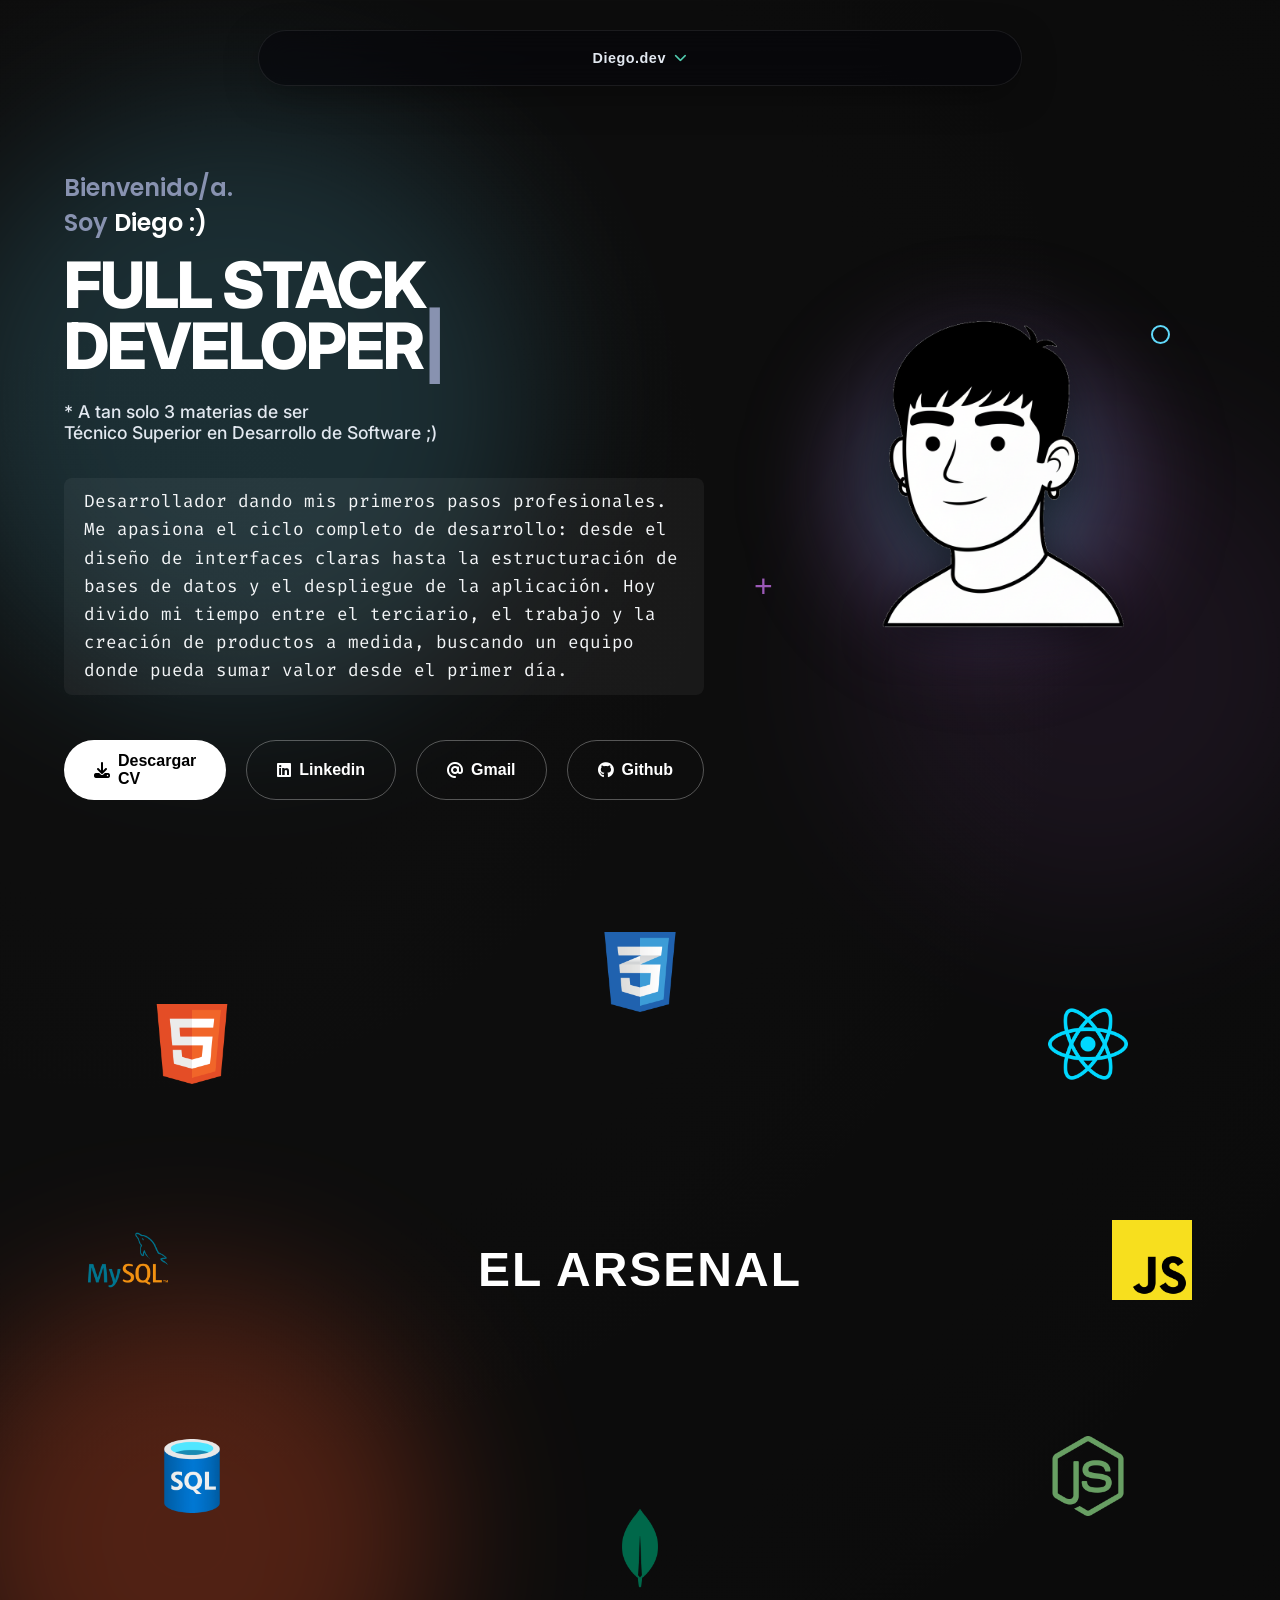
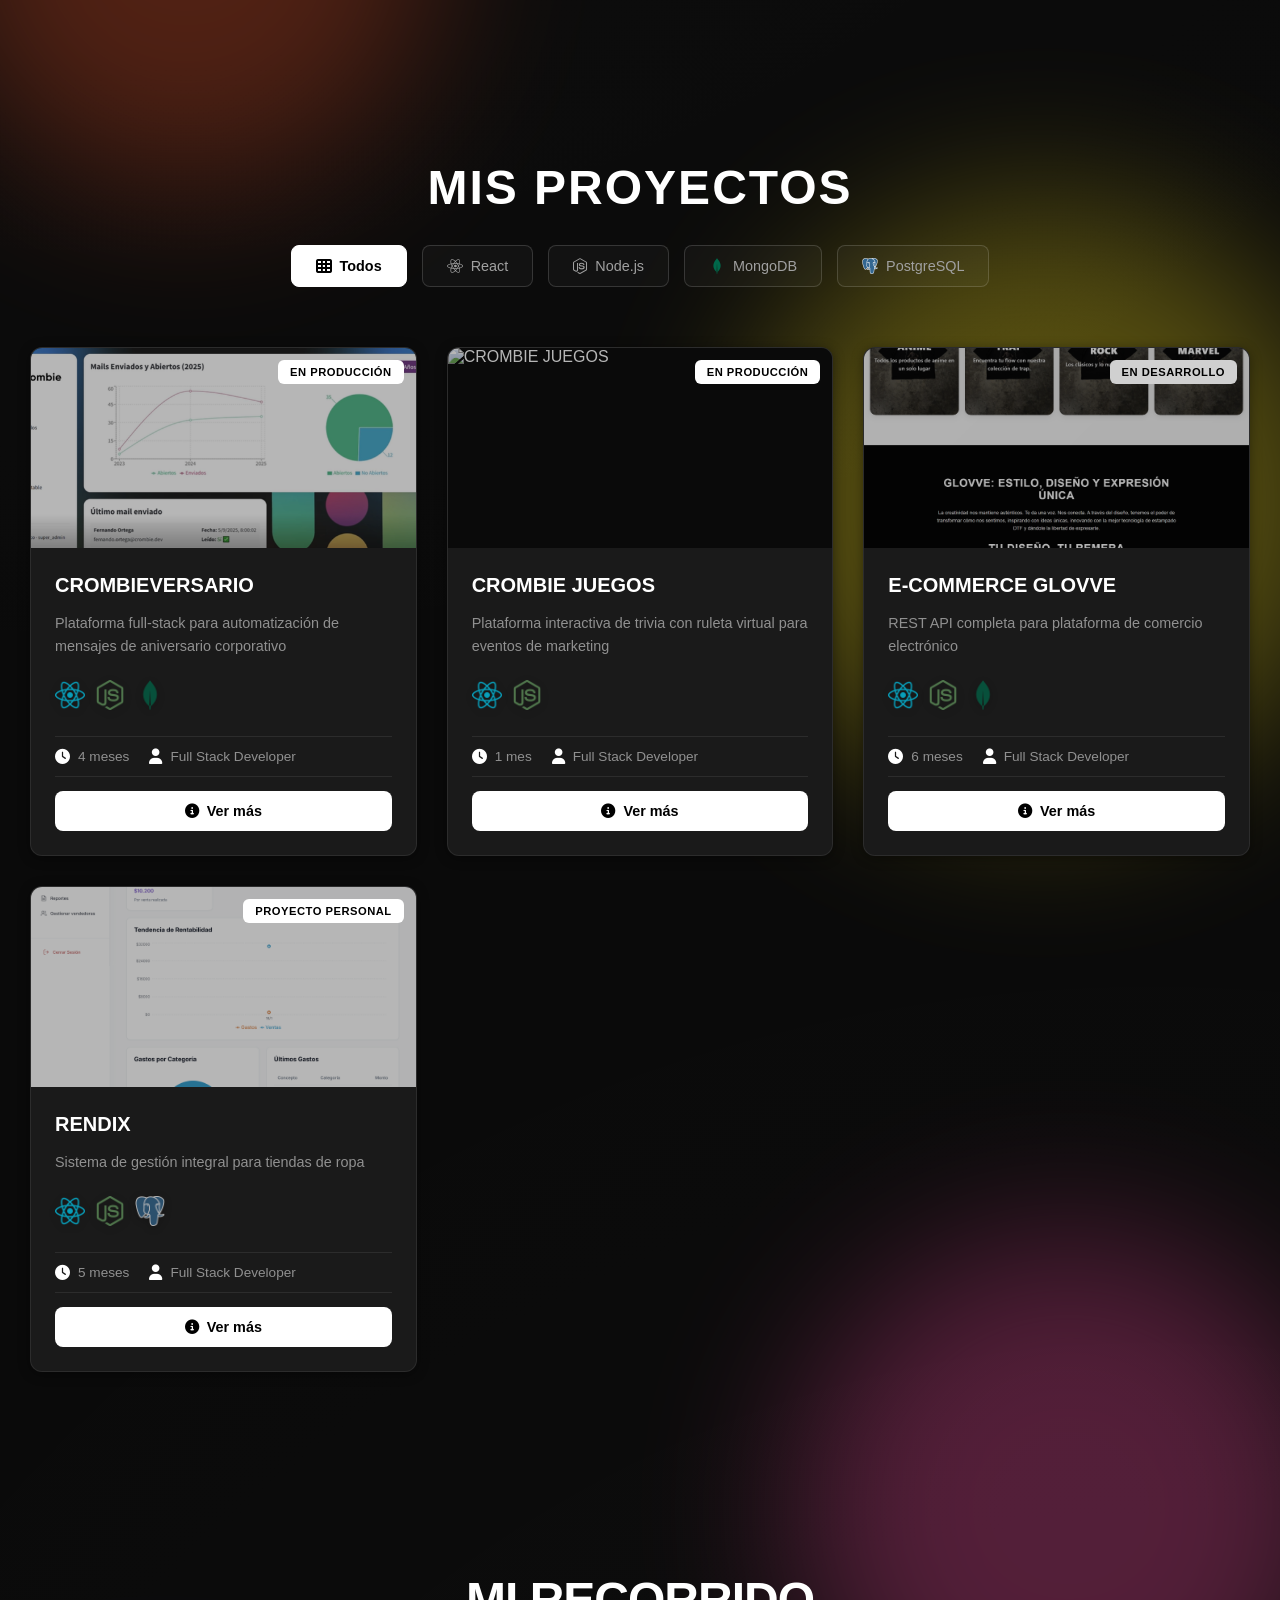
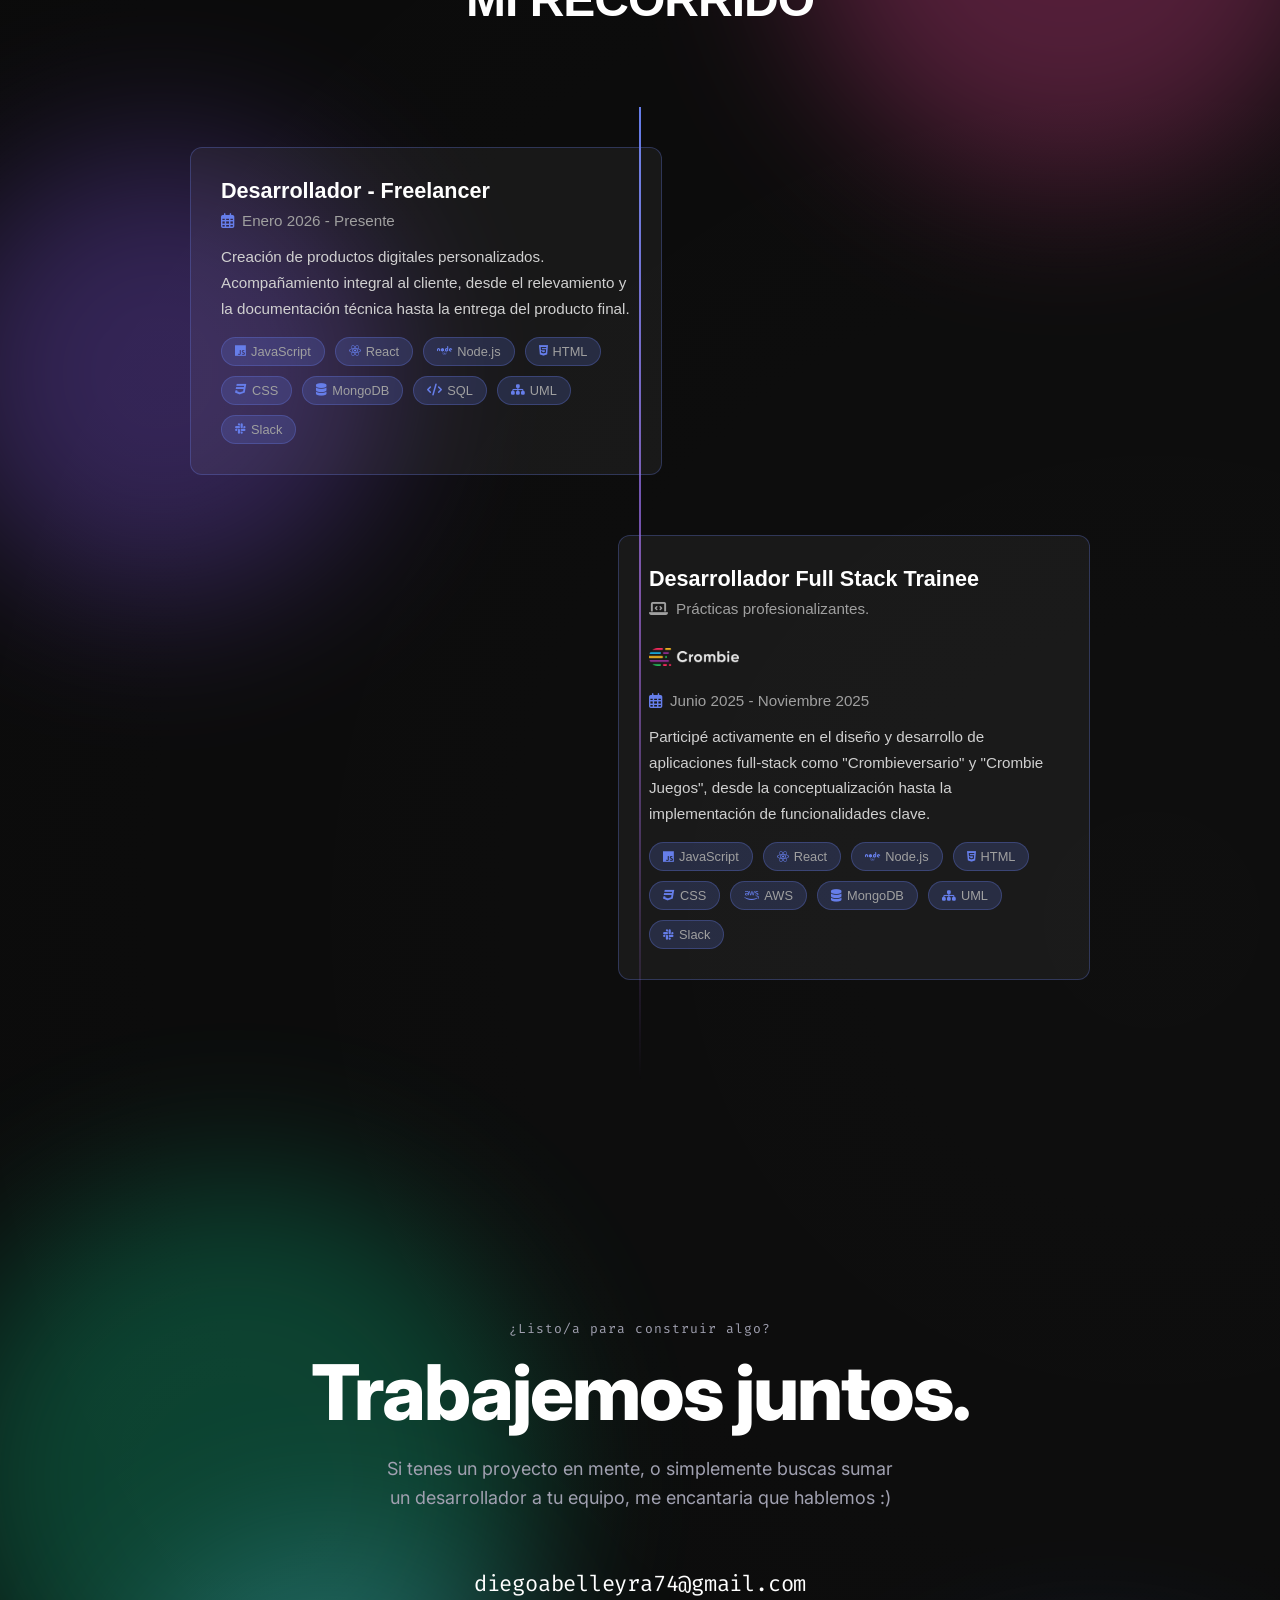
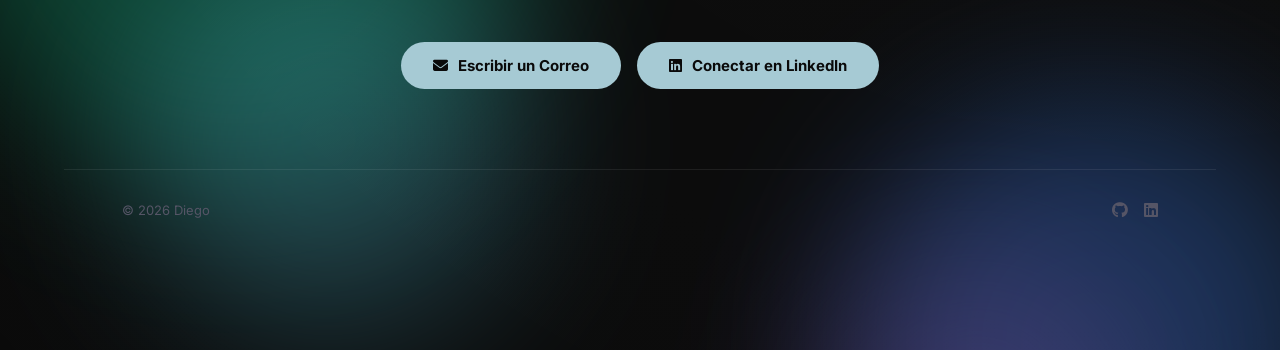
==== commit b3011be3: "cambios finales" ====
--- a/index.html
+++ b/index.html
@@ -3,7 +3,7 @@
 <head>
     <meta charset="UTF-8">
     <meta name="viewport" content="width=device-width, initial-scale=1.0">
-    <title>Tu Nombre | Desarrollador</title>
+    <title>Diego | Desarrollador</title>
     <link rel="stylesheet" href="https://cdnjs.cloudflare.com/ajax/libs/font-awesome/6.5.1/css/all.min.css">
 
     <link rel="stylesheet" href="css/index.css">
@@ -17,12 +17,12 @@
     <link rel="preconnect" href="https://fonts.gstatic.com" crossorigin>
     <link href="https://fonts.googleapis.com/css2?family=Fira+Code:wght@400;500&family=Inter:wght@400;500;600;800&family=Poppins:wght@500;600;700&display=swap" rel="stylesheet">
 
-    <link rel="stylesheet" href="css/navbar.css"> <!-- NUEVO ESTILO NAV -->
-    <link rel="stylesheet" href="css/hero.css">   <!-- NUEVO ESTILO HERO -->
+    <link rel="stylesheet" href="css/navbar.css"> 
+    <link rel="stylesheet" href="css/hero.css">       
 </head>
 <body>
 
-    <!-- FONDO AURORAS GLOBAL (Sin interrupciones visuales de capas Transform) -->
+    <!-- FONDO AURORAS GLOBAL -->
     <div class="fondo-auroras-globales">
         <!-- Hero Auroras -->
         <div class="aurora-blob blob-hero-1" style="top: 2%; left: -5%;"></div>
@@ -45,7 +45,7 @@
         <div class="aurora-blob blob-contacto-2" style="top: 98%; right: 10%;"></div>
     </div>
 
-    <!-- HERO SECTION REDESIGN -->
+    <!-- HERO SECTION -->
     <section id="hero" class="seccion-relativa">
         <div class="hero-container">
             <!-- Columna Izquierda: Texto -->
@@ -53,14 +53,14 @@
                 <h2 class="hero-subtitle">Bienvenido/a.<br>
                 Soy <span class="nombre-destacado">Diego :)</span></h2>
 
-                <h1 class="hero-title-main" id="hero-title-main"></h1>
+                <h1 class="hero-title-main" id="hero-title-main"></h1> <!--Titulos mios-->
                 
                 <div class="hero-subtitulo-carrera">
                     <h4>* A tan solo 3 materias de ser <br>Técnico Superior en Desarrollo de Software ;)</h4>
                 </div>
 
                 <div class="hero-code-snippet">
-<span style="color: #94a3b8; line-height: 1.6;">
+<span style="color: #f3f5f7; line-height: 1.6;">
     Desarrollador dando mis primeros pasos profesionales. Me apasiona el ciclo completo de desarrollo: desde el diseño de interfaces claras hasta la estructuración de bases de datos y el despliegue de la aplicación. Hoy divido mi tiempo entre el terciario, el trabajo y la creación de productos a medida, buscando un equipo donde pueda sumar valor desde el primer día.
 </span>                
                 </div>
@@ -92,11 +92,9 @@
             </div>
         </div>
         
-        <!-- Indicador Scroll (Mantenido o rediseñado, opcional, por ahora lo quito para limpiar) -->
     </section>
 
-    <!-- Header original refactorizado -->
-    <!-- Header original refactorizado - Dynamic Island -->
+    <!-- HEADER -->
     <header class="header">
         <nav class="nav" id="dynamic-nav">
             
@@ -107,14 +105,13 @@
 
             <!-- Estado Abierto: Links -->
             <div class="nav-content">
-                <a class="yo" href="#hero"><i class="fa-solid fa-code"></i> CONOCEME</a>
+                <a class="yo" href="#hero"><i class="fa-solid fa-circle-user"></i> CONOCEME</a>
                 <a class="Stack" href="#tech-stack"><i class="fa-solid fa-code"></i> STACK</a> <!-- Icono ajustado -->
                 <a class="proyectos" href="#proyectos"><i class="fa-solid fa-briefcase"></i> PROYECTOS</a>
                 <a class="Experiencia" href="#experiencia"><i class="fa-solid fa-user-clock"></i> EXPERIENCIA</a>
                 <a class="Contacto" href="#contacto"><i class="fa-solid fa-envelope"></i> CONTACTO</a>
-                <a class="boton-cv" href="assets/Cv.Diego.L.Abelleyra.pdf" download><i class="fa-solid fa-file-pdf"></i> CV</a>
+                <a class="boton-cv" href="assets/Cv.Diego.L.Abelleyra.pdf" download target="_blank"> <i class="fa-solid fa-file-pdf"></i> CV</a>
                 
-                <!-- La Línea Mágica -->
                 <div class="indicador"></div>
             </div>
         </nav>
@@ -213,9 +210,11 @@
         <div class="contenedor-proyectos" id="contenedorProyectos"></div>
     </section>
     <script src="js/header.js"></script>
+     <script src="js/botoncv.js"></script>
     <script src="js/index.js"></script>
     <script src="js/proyectos.js"></script>
     <script src="js/navbar.js"></script>
+   
 
     <section id="experiencia" class="seccion-experiencia seccion-relativa">
   <div class="contenedor-principal">
@@ -295,18 +294,18 @@
     <section id="contacto" class="seccion-relativa">
         <div class="contacto-contenido">
 
-            <!-- ① Eyebrow -->
+            <!-- Eyebrow -->
             <span class="contacto-eyebrow">¿Listo/a para construir algo?</span>
 
-            <!-- ② Título -->
+            <!-- Título -->
             <h2 class="contacto-titulo">Trabajemos juntos.</h2>
 
-            <!-- ③ Subtítulo -->
+            <!-- Subtítulo -->
             <p class="contacto-subtitulo">
               Si tenes un proyecto en mente, o simplemente buscas sumar un desarrollador a tu equipo, me encantaria que hablemos :)
             </p>
 
-            <!-- ④ Email -->
+            <!-- Email -->
             <div class="contacto-email-wrapper">
                 <button class="contacto-email" id="contacto-email-btn" data-email="diegoabelleyra74@gmail.com" aria-label="Copiar email al portapapeles">
                     diegoabelleyra74@gmail.com
@@ -314,7 +313,7 @@
                 <span class="email-tooltip" id="email-tooltip">Copiar al portapapeles</span>
             </div>
 
-            <!-- ⑤ Botones CTA -->
+            <!--  Botones CTA -->
             <div class="contacto-botones">
                 <a href="mailto:diegoabelleyra74@gmail.com" class="contacto-btn-primario">
                     <i class="fa-solid fa-envelope btn-icono-correo"></i> Escribir un Correo
@@ -347,6 +346,17 @@
         </footer>
     </section>
 
+    <!-- MODAL DE ADVERTENCIA PARA CV -->
+    <div id="cv-modal" class="cv-modal-overlay">
+        <div class="cv-modal-content">
+            <p class="modal-text">¿Estás por descargar mi CV, deseas continuar?</p>
+            <div class="modal-actions">
+                <button id="modal-cancel" class="btn-modal-cancelar">Cancelar</button>
+                <button id="modal-confirm" class="btn-modal-descargar">Descargar</button>
+            </div>
+        </div>
+    </div>
+
     <script src="js/contacto.js"></script>
 </body>
 </html>
--- a/css/index.css
+++ b/css/index.css
@@ -1,38 +1,3 @@
-/* Style the header with a grey background and some padding */
-.header {
-
-    padding: 0;
-    margin: 0;
-    box-sizing: border-box  ;
-  display: flex;
-justify-content: space-around ;
-align-items: center;
-padding: 15px;
-position: sticky;
-top: 0;
-z-index: 10;
-      
-      opacity: 0;                   /* Invisible */
-      transition: all 0.9s ease-out; /* La animación durará 0.8 segundos */
-}
-.nav {
-display: flex;
-gap: 20px;
-}
-
-
-/* ESTADO FINAL (Cuando el JS agrega esta clase) */
- .header.visibl {
-      opacity: 1;                /* Totalmente visible */
-      transform: translateY(0);  /* Vuelve a su posición original */
- }
-
-
-
-
-
-
-
 
 /* ============ ESTILOS DE SECCIÓN DE TECNOLOGÍAS ============ */
 
@@ -44,6 +9,8 @@
   align-items: center;
   justify-content: center;
   padding: 100px 50px;
+  overflow: hidden; /* Prevenir desborde de iconos dispersos */
+  box-sizing: border-box;
 }
 
 /* ESTADO INICIAL: Todos los iconos en el centro, invisibles */
@@ -477,93 +444,62 @@
 }
 
 
-/* ============ RESPONSIVE TECH STACK ============ */
-
-/* Tablet (≤1024px) — Reducir tamaño de iconos */
+/* ============ RESPONSIVE TECH STACK (≤1024px) ============ */
 @media (max-width: 1024px) {
   #tech-stack {
     padding: 80px 30px;
-    min-height: 60vh;
-  }
-
+    min-height: auto;
+    display: grid;
+    grid-template-columns: 1fr 1fr; /* 2 columnas en tablet */
+    gap: 20px;
+    align-items: stretch;
+  }
+
+  .section-title {
+    grid-column: 1 / -1;
+    margin-bottom: 20px;
+  }
+
+  /* Transformar icono flotante en Tarjeta Glassmorphism */
   .floating-tech {
-    width: 65px;
-    height: 65px;
-  }
-
-  .tech-tooltip {
-    width: 190px;
-    padding: 0.8rem;
-  }
-
-  .tooltip-header {
-    font-size: 14px;
-  }
-
-  .tooltip-list {
-    font-size: 12px;
-  }
-}
-
-/* Mobile (≤768px) — Cambiar a GRID estático */
-@media (max-width: 768px) {
-  #tech-stack {
-    min-height: auto;
-    padding: 60px 20px;
+    position: relative !important;
+    top: auto !important; left: auto !important; right: auto !important; bottom: auto !important;
+    transform: none !important;
+    opacity: 0; /* Para el fade-in */
+    width: 100% !important;
+    height: auto !important;
     display: flex;
     flex-direction: row;
-    flex-wrap: wrap;
     align-items: center;
-    justify-content: center;
+    background: rgba(15, 15, 20, 0.6) !important;
+    border: 1px solid rgba(255, 255, 255, 0.08) !important;
+    border-radius: 16px;
+    padding: 20px;
+    box-sizing: border-box;
+    backdrop-filter: blur(10px);
+    -webkit-backdrop-filter: blur(10px);
     gap: 20px;
-  }
-
-  .section-title {
-    position: relative;
-    z-index: 2;
-    width: 100%;
+    z-index: 1 !important;
+    /* Evitar que se pause la animación si se hace "hover" táctil */
+    animation-play-state: running !important;
+  }
+
+  .floating-tech img {
+    width: 55px !important;
+    height: 55px !important;
     flex-shrink: 0;
   }
 
-  /* Convertir iconos de absoluto a grid */
-  .floating-tech {
-    position: relative !important;
-    top: auto !important;
-    left: auto !important;
-    right: auto !important;
-    bottom: auto !important;
-    transform: none !important;
-    opacity: 1;
-    width: 60px;
-    height: 60px;
-  }
-
-  /* Deshabilitar TODAS las animaciones de dispersión en mobile */
+  /* Deshabilitar dispersión y flotación */
   .floating-tech.visible,
-  .floating-tech.visible:nth-of-type(1),
-  .floating-tech.visible:nth-of-type(2),
-  .floating-tech.visible:nth-of-type(3),
-  .floating-tech.visible:nth-of-type(4),
-  .floating-tech.visible:nth-of-type(5),
-  .floating-tech.visible:nth-of-type(6),
-  .floating-tech.visible:nth-of-type(7),
-  .floating-tech.visible:nth-of-type(8) {
+  .floating-tech.visible:nth-of-type(n) {
     animation: fadeInGrid 0.5s ease-out forwards !important;
   }
 
-  /* Deshabilitar flotaciones continuas en mobile */
-  .floating-tech.visible:nth-of-type(1) img,
-  .floating-tech.visible:nth-of-type(2) img,
-  .floating-tech.visible:nth-of-type(3) img,
-  .floating-tech.visible:nth-of-type(4) img,
-  .floating-tech.visible:nth-of-type(5) img,
-  .floating-tech.visible:nth-of-type(6) img,
-  .floating-tech.visible:nth-of-type(7) img,
-  .floating-tech.visible:nth-of-type(8) img {
+  .floating-tech.visible:nth-of-type(n) img {
     animation: none !important;
   }
-
-  /* Delays escalonados */
+  
   .floating-tech.visible:nth-of-type(1) { animation-delay: 0.05s !important; }
   .floating-tech.visible:nth-of-type(2) { animation-delay: 0.1s !important; }
   .floating-tech.visible:nth-of-type(3) { animation-delay: 0.15s !important; }
@@ -574,66 +510,83 @@
   .floating-tech.visible:nth-of-type(8) { animation-delay: 0.4s !important; }
 
   @keyframes fadeInGrid {
-    from {
-      opacity: 0;
-      transform: scale(0.8) translateY(10px);
-    }
-    to {
-      opacity: 1;
-      transform: scale(1) translateY(0);
-    }
-  }
-
-  /* Deshabilitar el focus/blur efecto en mobile */
+    from { opacity: 0; transform: translateY(15px); }
+    to { opacity: 1; transform: translateY(0); }
+  }
+
+  /* Transformar Tooltip en Contenido Principal de Tarjeta */
+  .tech-tooltip,
+  .floating-tech:nth-of-type(n) .tech-tooltip,
+  .floating-tech:hover .tech-tooltip {
+    position: static !important;
+    opacity: 1 !important;
+    visibility: visible !important;
+    transform: none !important;
+    background: transparent !important;
+    border: none !important;
+    box-shadow: none !important;
+    padding: 0 !important;
+    width: 100% !important;
+    pointer-events: auto !important;
+    display: flex;
+    flex-direction: column;
+    justify-content: center;
+  }
+
+  .tech-tooltip::after {
+    display: none !important;
+  }
+
+  .tooltip-header {
+    font-size: 16px;
+    color: #fff;
+    border-bottom: 1px solid rgba(255,255,255,0.1);
+    margin-bottom: 8px;
+    padding-bottom: 6px;
+  }
+
+  .tooltip-list {
+    font-size: 13px;
+    color: #cbd5e1;
+  }
+
+  .tooltip-list li {
+    margin-bottom: 4px;
+  }
+
+  /* Desactivar cualquier efecto de enfoque general al pasar el mouse */
   #tech-stack:has(.floating-tech:hover) .floating-tech:not(:hover) {
-    filter: none;
-    opacity: 1;
-  }
-
-  /* Tooltip en mobile: posicionar debajo del icono */
-  .tech-tooltip,
-  .floating-tech:nth-of-type(1) .tech-tooltip,
-  .floating-tech:nth-of-type(2) .tech-tooltip,
-  .floating-tech:nth-of-type(3) .tech-tooltip {
-    bottom: auto;
-    top: calc(100% + 8px);
-    left: 50%;
-    transform: translateX(-50%) translateY(-5px);
-    width: 180px;
-    padding: 0.7rem;
+    filter: none !important;
+    opacity: 1 !important;
+  }
+}
+
+/* Mobile (≤768px) — Grilla de 1 columna */
+@media (max-width: 768px) {
+  #tech-stack {
+    padding: 60px 20px;
+    grid-template-columns: 1fr; /* 1 columna en celulares */
+    gap: 15px;
+  }
+
+  .floating-tech {
+    padding: 15px;
+    gap: 15px;
+  }
+
+  .floating-tech img {
+    width: 45px !important;
+    height: 45px !important;
+  }
+
+  .tooltip-header {
+    font-size: 15px;
+    margin-bottom: 6px;
+    padding-bottom: 4px;
+  }
+
+  .tooltip-list {
     font-size: 12px;
-    z-index: 1000;
-  }
-
-  /* Tooltip arrow siempre arriba */
-  .tech-tooltip::after,
-  .floating-tech:nth-of-type(1) .tech-tooltip::after,
-  .floating-tech:nth-of-type(2) .tech-tooltip::after,
-  .floating-tech:nth-of-type(3) .tech-tooltip::after {
-    top: auto;
-    bottom: 100%;
-    border-width: 6px;
-    border-style: solid;
-    border-color: transparent transparent #ffffff transparent;
-  }
-
-  /* Mostrar tooltip al tap (clase .tooltip-activo agregada por JS) */
-  .floating-tech.tooltip-activo .tech-tooltip {
-    opacity: 1;
-    visibility: visible;
-    transform: translateX(-50%) translateY(0);
-  }
-
-  .floating-tech:hover .tech-tooltip {
-    opacity: 1;
-    visibility: visible;
-    transform: translateX(-50%) translateY(0);
-  }
-
-  .floating-tech:nth-of-type(1):hover .tech-tooltip,
-  .floating-tech:nth-of-type(2):hover .tech-tooltip,
-  .floating-tech:nth-of-type(3):hover .tech-tooltip {
-    transform: translateX(-50%) translateY(0);
   }
 }
 
@@ -641,63 +594,19 @@
 @media (max-width: 480px) {
   #tech-stack {
     padding: 40px 15px;
-    gap: 16px;
-  }
-
-  .floating-tech {
-    width: 50px;
-    height: 50px;
-  }
-
-  .tech-tooltip {
-    width: 160px;
-    padding: 0.6rem;
-  }
-
-  .tooltip-header {
-    font-size: 13px;
-    margin-bottom: 5px;
-    padding-bottom: 4px;
-  }
-
-  .tooltip-list {
-    font-size: 11px;
-  }
-
-  .tooltip-list li {
-    gap: 5px;
-    margin-bottom: 2px;
-  }
-}
-
-/* Touch devices: Usar tap en vez de hover para tooltips */
-@media (hover: none) {
+  }
+}
+
+/* Touch devices (Hover no soportado) — Prevenir comportamientos extraños de CSS en PC táctiles grandes */
+@media (hover: none) and (min-width: 1025px) {
   .floating-tech:hover .tech-tooltip {
-    opacity: 0;
-    visibility: hidden;
-  }
-
+    opacity: 1;
+    visibility: visible;
+  }
   .floating-tech:hover {
-    animation-play-state: running;
-    z-index: auto;
+    animation-play-state: paused;
     filter: none;
     opacity: 1;
   }
-
-  /* Solo mostrar con clase de JS */
-  .floating-tech.tooltip-activo {
-    z-index: 100;
-  }
-
-  .floating-tech.tooltip-activo .tech-tooltip {
-    opacity: 1;
-    visibility: visible;
-    transform: translateX(-50%) translateY(0);
-  }
-
-  #tech-stack:has(.floating-tech:hover) .floating-tech:not(:hover) {
-    filter: none;
-    opacity: 1;
-  }
-}
-
+}
+
--- a/css/main.css
+++ b/css/main.css
@@ -4,13 +4,18 @@
     --accent-color: #61dafb;
 }
 
+html {
+    overflow-x: hidden; /* Necesario en iOS Safari */
+}
+
 body {
     background-color: var(--bg-color);
     color: var(--text-color);
-    font-family: 'Helvetica Neue', sans-serif; /* O la fuente que elijas */
+    font-family: 'Helvetica Neue', sans-serif;
     margin: 0;
-    overflow-x: hidden; /* Evita scroll horizontal indeseado */
-    position: relative; /* Permite fondos absolutos globales limitados al documento total */
+    overflow-x: hidden;
+    position: relative;
+    max-width: 100vw; /* Safety net contra overflow */
 }
 
 /* Clases de utilidad */
@@ -22,22 +27,7 @@
     padding: 2rem;
 }
 
-/* El Header Pegajoso */
-#sticky-header {
-    position: fixed; /* O sticky dependiendo del efecto */
-    top: 0;
-    left: 0;
-    width: 100%;
-    padding: 20px;
-    z-index: 100;
-    background: rgba(0,0,0,0.8);
-    backdrop-filter: blur(5px);
-    transition: transform 0.3s ease;
-}
 
-.hidden {
-    transform: translateY(-100%); /* Lo esconde hacia arriba */
-}
 
 /* ============ FONDOS AURORA GLOBALES ============ */
 .fondo-auroras-globales {
--- a/css/proyectos.css
+++ b/css/proyectos.css
@@ -684,18 +684,38 @@
 
 /* ============ RESPONSIVE ============ */
 @media (max-width: 768px) {
+  #proyectos {
+    overflow: hidden; /* Prevenir scroll horizontal */
+    padding: 60px 0;
+  }
+
   .contenedor-proyectos {
     grid-template-columns: 1fr;
     padding: 30px 15px;
-  }
-  
+    gap: 20px;
+  }
+  
+  /* Filtros: scroll horizontal si no caben */
   .filtros-container {
     gap: 10px;
+    flex-wrap: nowrap;
+    overflow-x: auto;
+    -webkit-overflow-scrolling: touch;
+    padding: 0 15px 10px;
+    justify-content: flex-start;
+    scrollbar-width: none; /* Firefox */
+  }
+
+  .filtros-container::-webkit-scrollbar {
+    display: none; /* Chrome/Safari */
   }
   
   .filtro-btn {
     padding: 10px 18px;
     font-size: 0.85rem;
+    min-height: 44px;
+    white-space: nowrap;
+    flex-shrink: 0;
   }
   
   .tarjeta-proyecto {
--- a/css/experiencia.css
+++ b/css/experiencia.css
@@ -3,6 +3,8 @@
   background-color: transparent;
   font-family: 'Segoe UI', Tahoma, Geneva, Verdana, sans-serif;
   color: #fff;
+  overflow-x: hidden;
+  box-sizing: border-box;
 }
 
 .contenedor-principal {
--- a/css/contacto.css
+++ b/css/contacto.css
@@ -12,6 +12,7 @@
     justify-content: center;
     text-align: center;
     z-index: 1;
+    overflow-x: hidden;
 }
 
 .contacto-contenido {
--- a/css/navbar.css
+++ b/css/navbar.css
@@ -1,46 +1,53 @@
 /* --- GENERAL --- */
 .header {
     position: fixed;
-    top: 30px; /* Un poco más abajo para que respire */
+    top: 30px;
     width: 100%;
+    max-width: 100vw; /* Evitar desborde */
+    box-sizing: border-box;
     z-index: 1000;
     display: flex;
     justify-content: center;
     pointer-events: none;
+    left: 0;
 }
 
 .nav {
     pointer-events: auto;
     
-    /* 1. FONDO: Oscuro y Profundo (Sin gris lavado) */
+    /* 1. FONDO */
     background: rgba(5, 5, 10, 0.6); 
     backdrop-filter: blur(15px);
     -webkit-backdrop-filter: blur(15px);
     
-    /* 2. BORDE: Extremadamente sutil y fino (Clase pura) */
+    /* 2. BORDE */
     border: 1px solid rgba(255, 255, 255, 0.08);
-    border-radius: 100px; /* Pill shape perfecta */
-    
-    /* 3. SOMBRA: Suave y difusa, solo para separar del fondo */
+    border-radius: 100px;
+    
+    /* 3. SOMBRA */
     box-shadow: 0 10px 40px -10px rgba(0, 0, 0, 0.5);
 
-    /* Dimensiones y Transiciones */
+    /* Dimensiones */
     width: auto;
-    height: 54px; /* Altura cómoda */
-    padding: 0 6px; /* Padding interno para el "gap" */
+    height: 54px;
+    padding: 0 6px;
     
     display: flex;
     align-items: center;
     justify-content: center;
-    overflow: hidden;
-    
-    /* La magia de la fluidez */
+    overflow: visible; /* NO hidden — causa problemas en iOS con el menú abierto */
+    
+    /* Touch */
+    cursor: pointer;
+    -webkit-tap-highlight-color: transparent;
+    
+    /* Transiciones */
     transition: all 0.5s cubic-bezier(0.23, 1, 0.32, 1);
 }
 
 /* --- ESTADO CERRADO (La Píldora) --- */
 .nav-brand {
-    color: #e2e8f0; /* Blanco hueso (menos agresivo que #fff) */
+    color: #e2e8f0;
     font-weight: 600;
     font-size: 0.9rem;
     letter-spacing: 0.5px;
@@ -50,6 +57,10 @@
     display: flex;
     align-items: center;
     gap: 8px;
+    
+    pointer-events: auto;
+    touch-action: manipulation; /* Taps rápidos en iOS */
+    cursor: pointer;
     
     transition: opacity 0.2s ease, transform 0.3s ease;
 }
@@ -212,19 +223,19 @@
     }
 
     /* Deshabilitar hover en tablet/mobile — solo funciona con .active */
-    .nav:hover .nav-brand {
+    .nav:not(.active):hover .nav-brand {
         opacity: 1;
         transform: none;
         pointer-events: auto;
     }
 
-    .nav:hover .nav-content {
+    .nav:not(.active):hover .nav-content {
         opacity: 0;
         visibility: hidden;
         transform: translateY(10px);
     }
 
-    .nav:hover {
+    .nav:not(.active):hover {
         padding: 0 6px;
         background: rgba(5, 5, 10, 0.6);
         border-color: rgba(255, 255, 255, 0.08);
@@ -322,19 +333,19 @@
 /* --- TOUCH DEVICES --- */
 @media (hover: none) {
     /* Deshabilitar todos los hover effects del nav */
-    .nav:hover {
+    .nav:not(.active):hover {
         padding: 0 6px;
         background: rgba(5, 5, 10, 0.6);
         border-color: rgba(255, 255, 255, 0.08);
         box-shadow: 0 10px 40px -10px rgba(0, 0, 0, 0.5);
     }
 
-    .nav:hover .nav-brand {
+    .nav:not(.active):hover .nav-brand {
         opacity: 1;
         transform: none;
     }
 
-    .nav:hover .nav-content {
+    .nav:not(.active):hover .nav-content {
         opacity: 0;
         visibility: hidden;
     }
@@ -354,3 +365,93 @@
     }
 }
 
+/* ============ MODAL DE ADVERTENCIA PARA CV (MINIMALISTA) ============ */
+.cv-modal-overlay {
+    position: fixed;
+    top: 0;
+    left: 0;
+    width: 100vw;
+    height: 100vh;
+    background: rgba(2, 2, 5, 0.4);
+    backdrop-filter: blur(5px);
+    -webkit-backdrop-filter: blur(5px);
+    display: flex;
+    justify-content: center;
+    align-items: center;
+    z-index: 9999;
+    opacity: 0;
+    pointer-events: none;
+    transition: opacity 0.25s ease;
+}
+
+.cv-modal-overlay.active {
+    opacity: 1;
+    pointer-events: auto;
+}
+
+.cv-modal-content {
+    background: rgba(10, 10, 15, 0.92);
+    border: 1px solid rgba(255, 255, 255, 0.08);
+    border-radius: 18px;
+    padding: 24px;
+    width: 90%;
+    max-width: 340px;
+    text-align: center;
+    box-shadow: 0 10px 30px rgba(0, 0, 0, 0.6);
+    transform: translateY(10px);
+    transition: transform 0.25s ease;
+}
+
+.cv-modal-overlay.active .cv-modal-content {
+    transform: translateY(0);
+}
+
+.modal-text {
+    color: #e2e8f0;
+    font-size: 0.95rem;
+    font-weight: 500;
+    margin-bottom: 20px;
+    line-height: 1.4;
+    font-family: 'Inter', sans-serif;
+}
+
+.modal-actions {
+    display: flex;
+    gap: 10px;
+    justify-content: center;
+}
+
+.btn-modal-descargar, .btn-modal-cancelar {
+    padding: 8px 20px;
+    border-radius: 50px;
+    font-family: 'Inter', sans-serif;
+    font-size: 0.85rem;
+    font-weight: 600;
+    cursor: pointer;
+    transition: all 0.2s ease;
+}
+
+.btn-modal-descargar {
+    background: #a6cad4;
+    color: #0a0a0a;
+    border: none;
+}
+
+.btn-modal-descargar:hover {
+    background: #b4e5f3;
+}
+
+.btn-modal-cancelar {
+    background: transparent;
+    color: #94a3b8;
+    border: 1px solid rgba(255, 255, 255, 0.1);
+}
+
+.btn-modal-cancelar:hover {
+    color: #ffffff;
+    border-color: rgba(255, 255, 255, 0.2);
+}
+
+
+
+
--- a/css/hero.css
+++ b/css/hero.css
@@ -19,8 +19,10 @@
     display: flex;
     align-items: center;
     justify-content: center;
-    padding: 120px 5% 50px; /* Padding top para librar el navbar fijo */
+    padding: 120px 5% 50px;
     z-index: 1;
+    box-sizing: border-box;
+    overflow: hidden; /* Prevenir desborde horizontal */
 }
 
 /* --- FONDO ANIMADO GLOBAL (Aurora Borealis) --- */
@@ -93,11 +95,12 @@
     letter-spacing: -2px;
     opacity: 0;
     animation: fade-in-up 3s ease-out 0.4s forwards;
+    min-height: 1.9em; /* Reserva espacio para 2 líneas, evitando saltos de diseño al escribir */
 }
 
 .hero-title-main::after {
     content: '|';
-    color: var(--hero-accent-cyan);
+    color: var(--hero-text-muted);
     animation: blink 1s step-end infinite;
 }
 
@@ -123,17 +126,20 @@
 
 /* Decoración de Código */
 .hero-code-snippet {
-    font-family: 'Fira Code', monospace; /* O monospace default */
+    font-family: 'Fira Code', monospace;
     font-size: 1.1rem;
     color: var(--hero-code-color);
     margin-top: 20px;
     padding: 10px 20px;
     background: rgba(255, 255, 255, 0.05);
-    border-radius: 0 8px 8px 0;
-    width: fit-content;
+    border-radius: 8px;
+    width: 100%; /* Siempre 100% para evitar desborde */
+    box-sizing: border-box;
     opacity: 0;
     animation: fade-in-up 0.8s ease-out 0.6s forwards;
     position: relative;
+    word-wrap: break-word;
+    overflow-wrap: break-word;
 }
 
 
@@ -147,6 +153,7 @@
 }
 
 .btn-primary {
+    align-items: center;
     padding: 12px 30px;
     background: white;
     color: black;
@@ -154,6 +161,8 @@
     border-radius: 30px;
     text-decoration: none;
     transition: transform 0.2s, box-shadow 0.2s;
+    display: flex;
+    gap: 8px;
 }
 
 .btn-primary:hover {
@@ -162,6 +171,7 @@
 }
 
 .btn-secondary {
+    align-items: center;
     padding: 12px 30px;
     background: transparent;
     color: white;
@@ -170,6 +180,8 @@
     border-radius: 30px;
     text-decoration: none;
     transition: all 0.2s;
+    display: flex;
+    gap: 8px;
 }
 
 .btn-secondary:hover {
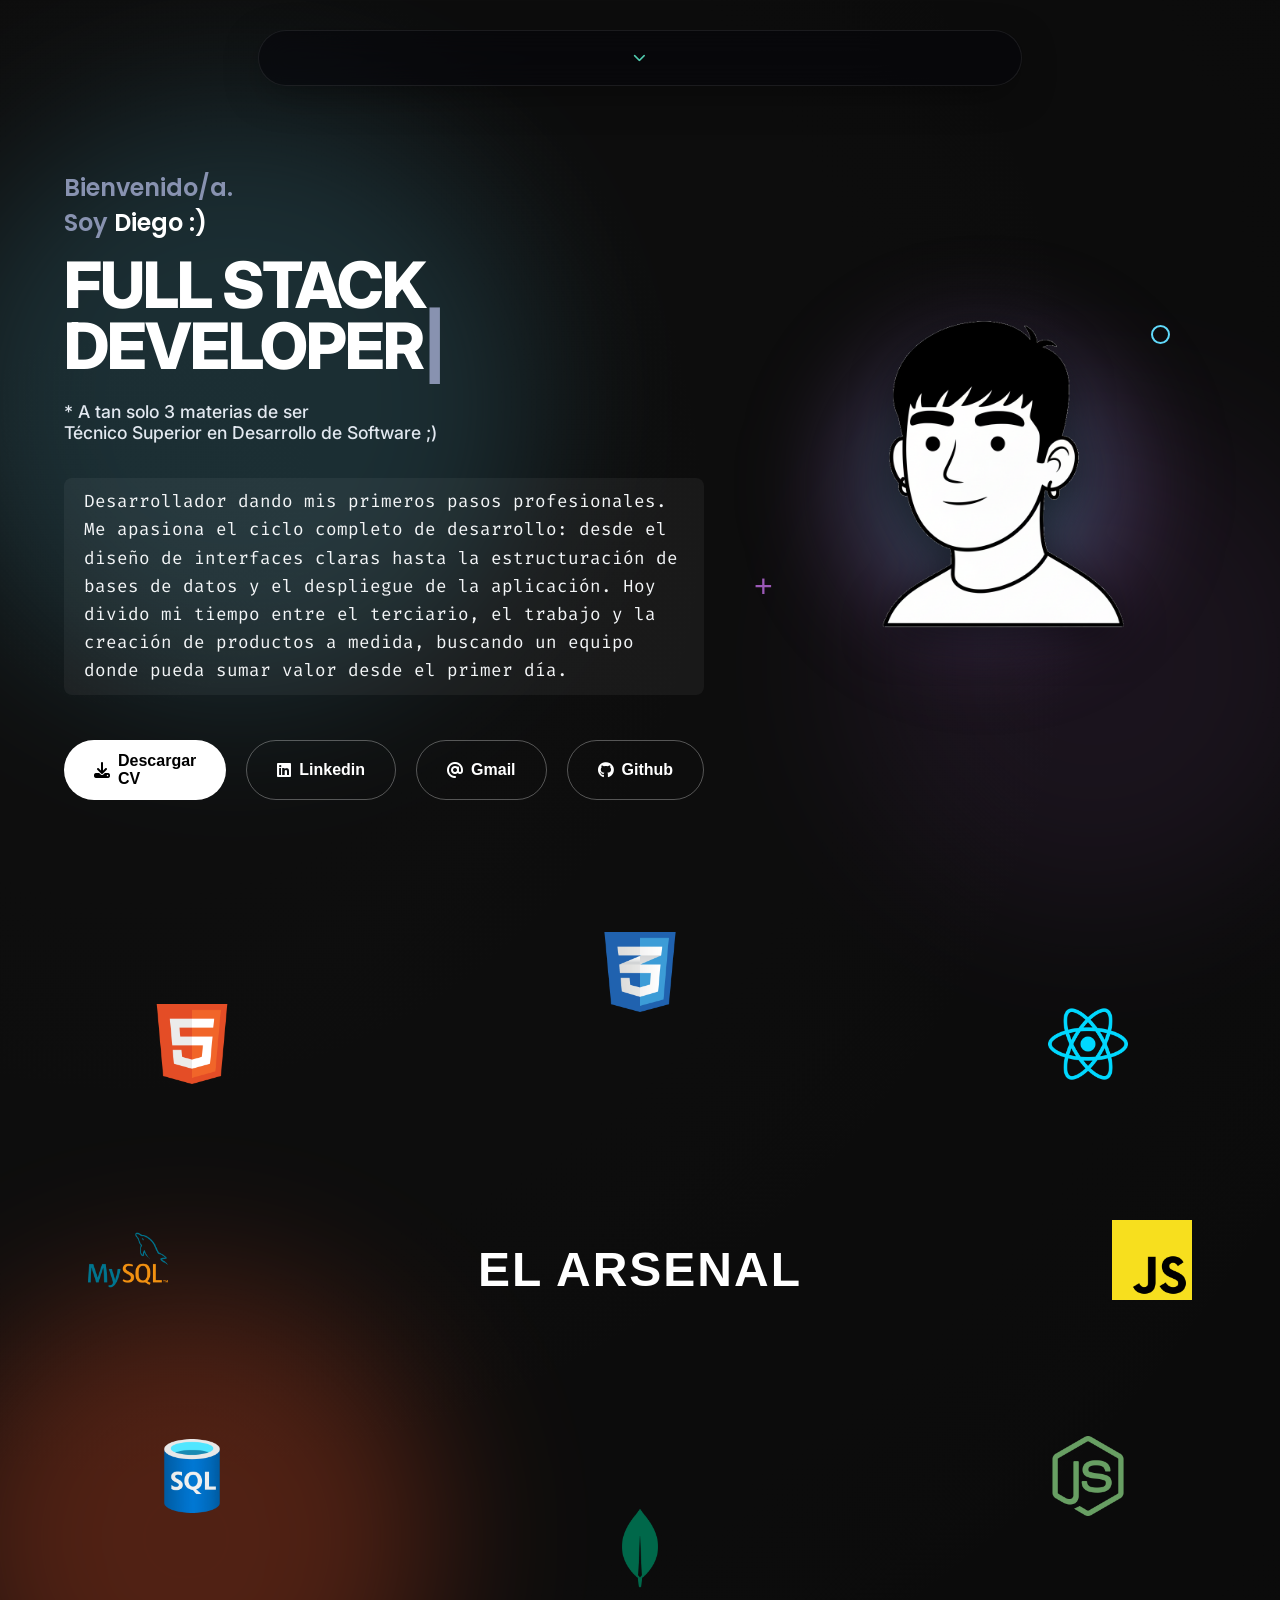
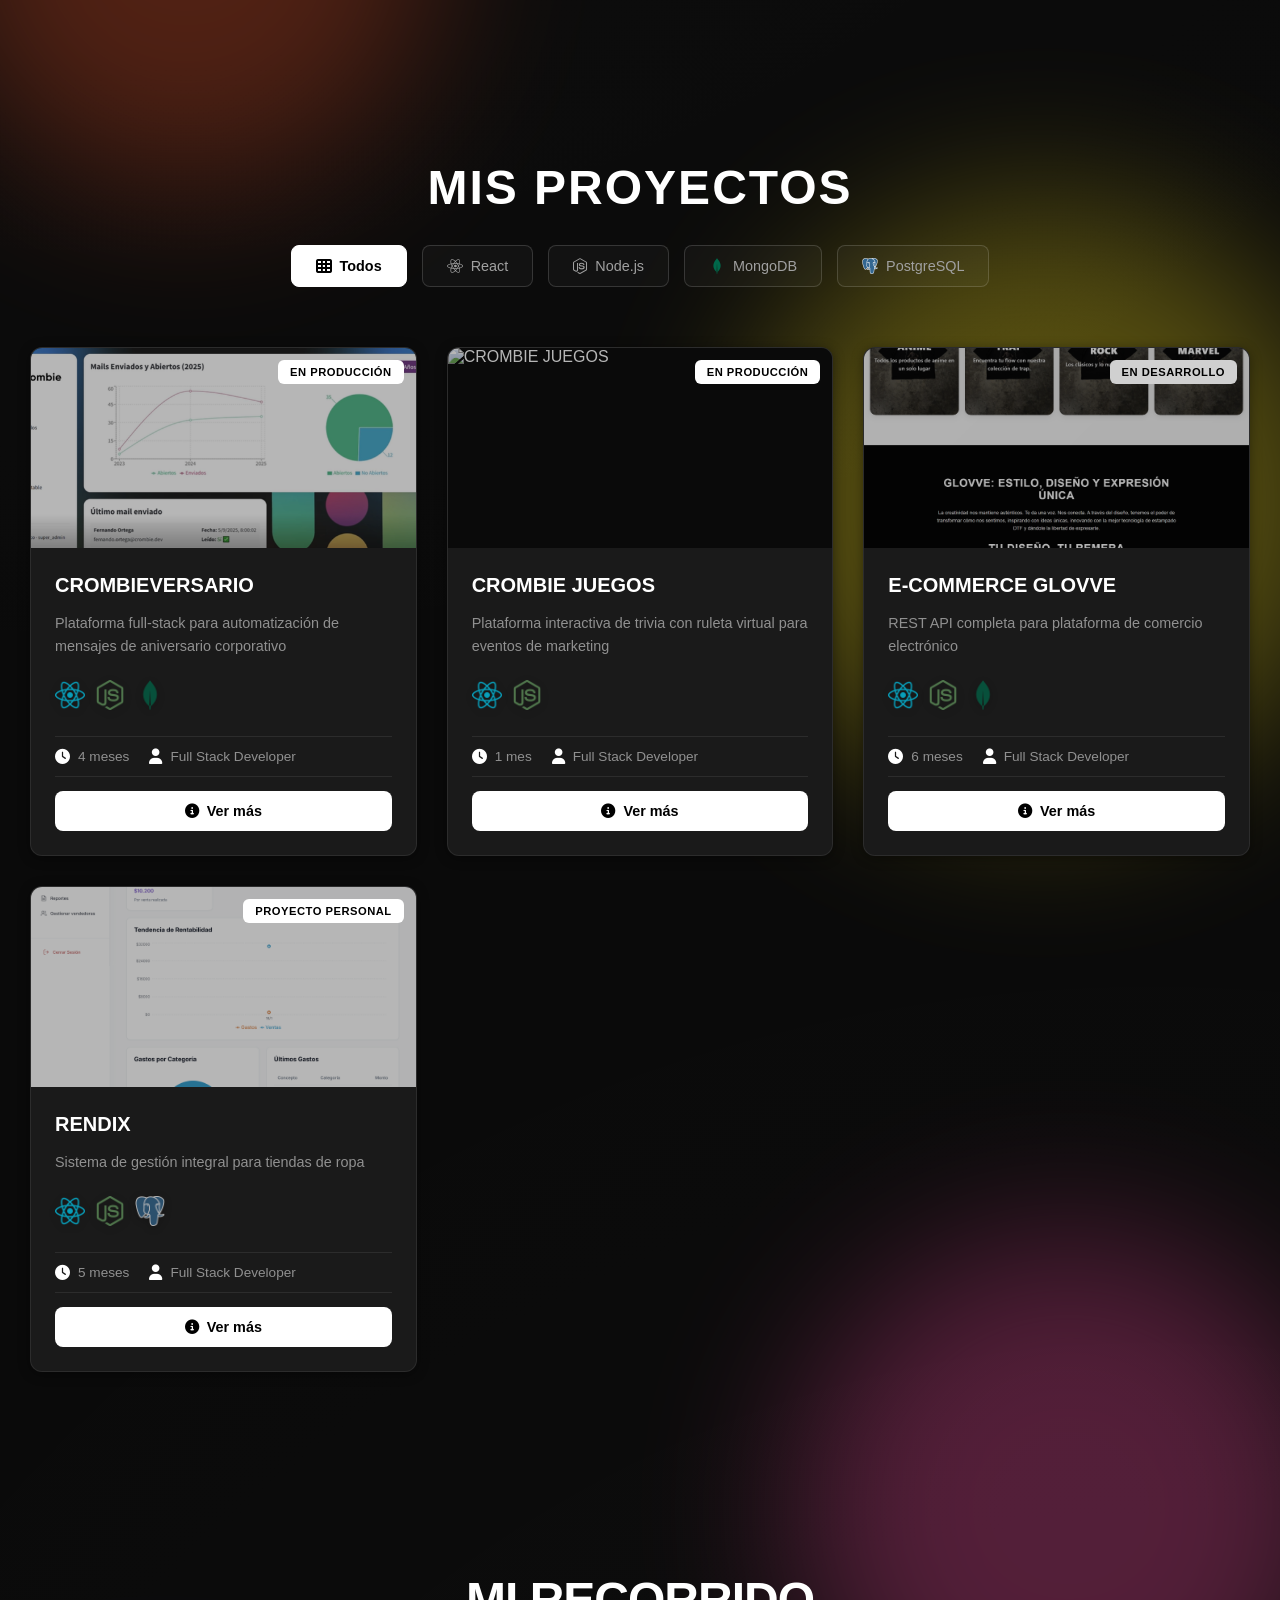
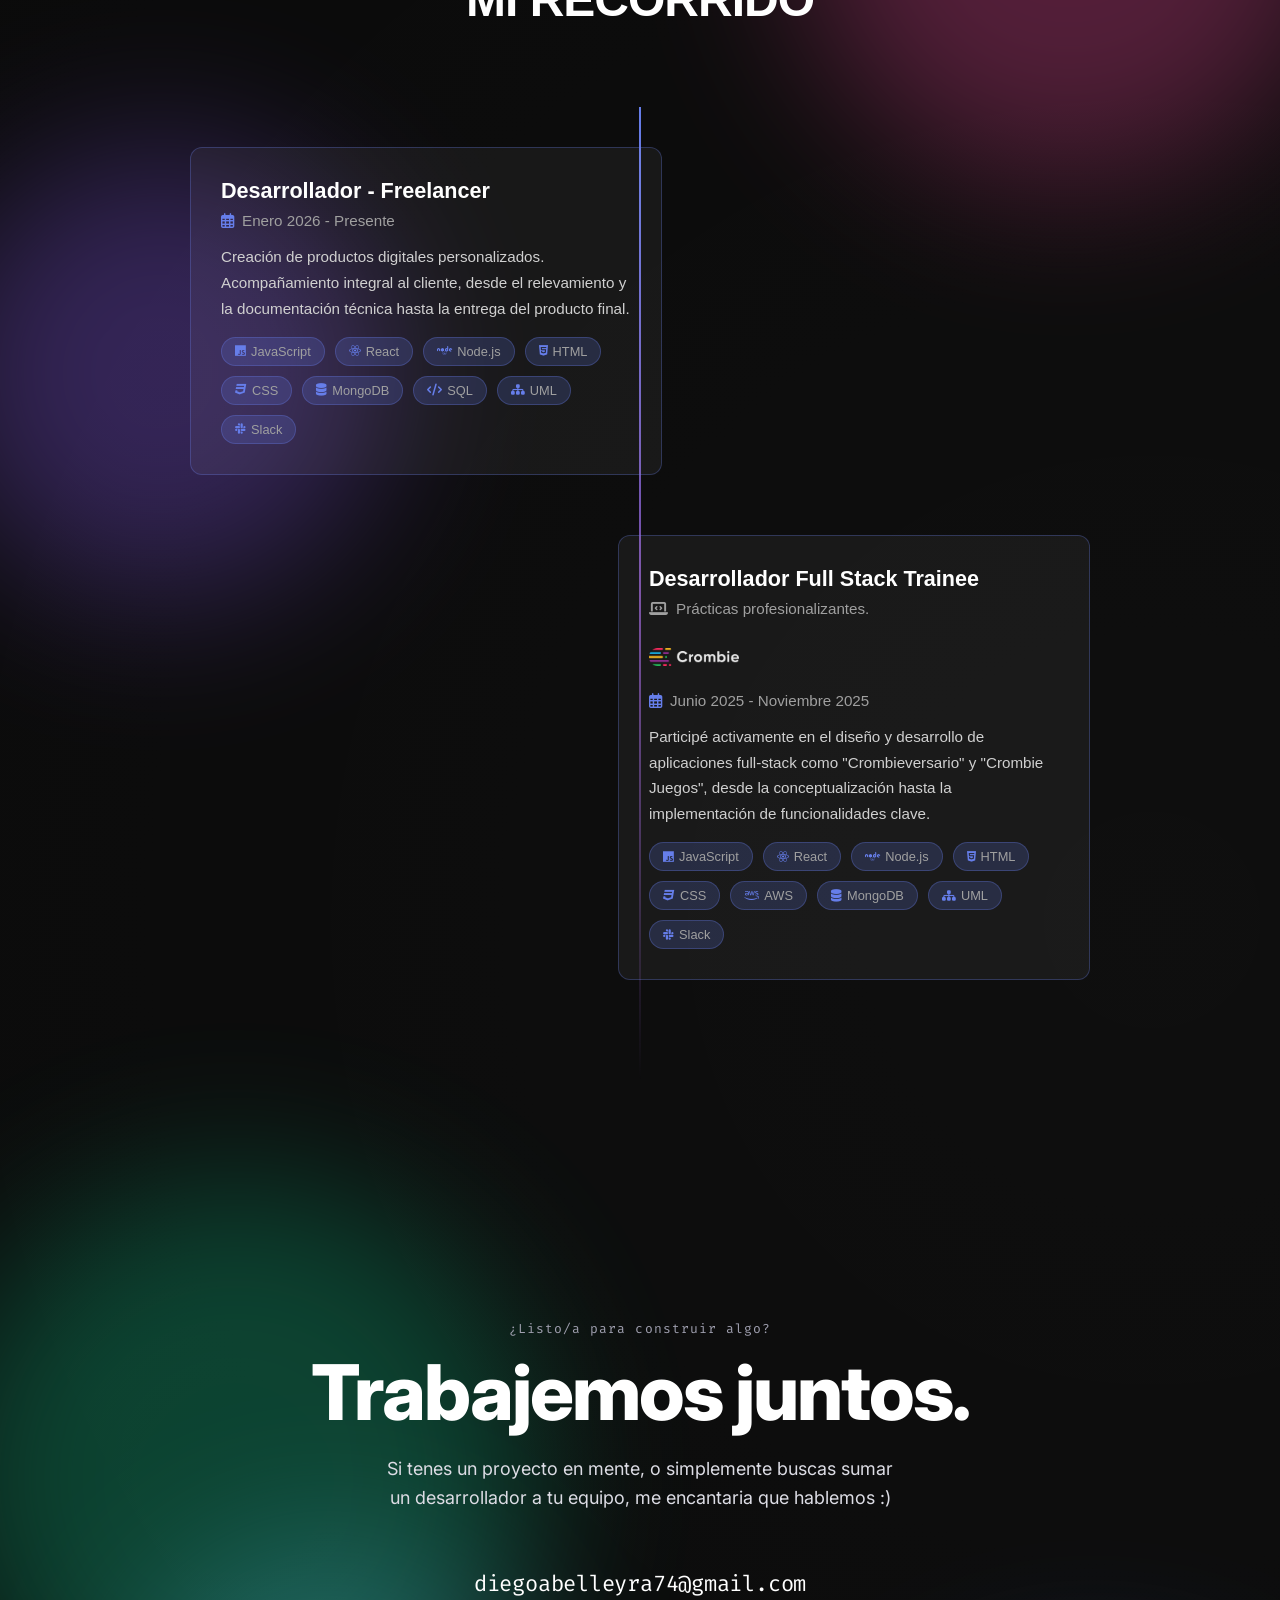
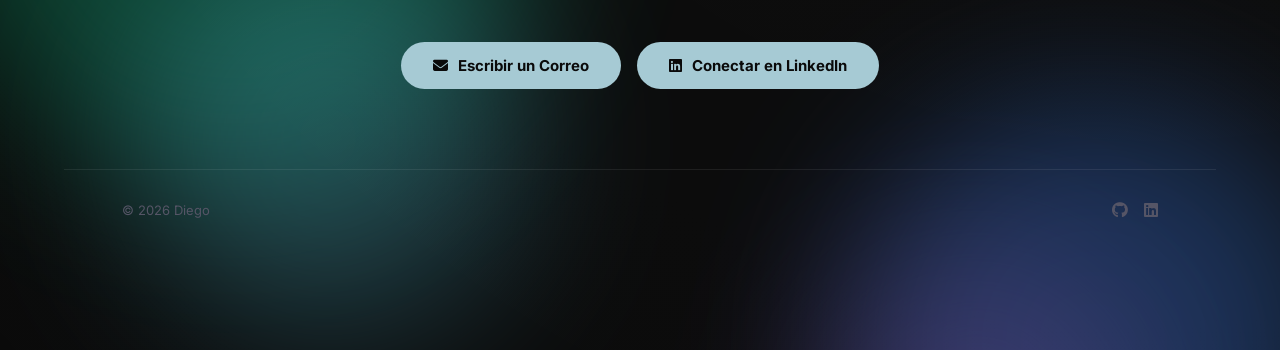
==== commit 1490814b: "cambios en contacto" ====
--- a/index.html
+++ b/index.html
@@ -4,6 +4,7 @@
     <meta charset="UTF-8">
     <meta name="viewport" content="width=device-width, initial-scale=1.0">
     <title>Diego | Desarrollador</title>
+    <link rel="icon" type="image/png" href="/assets/favicon.ico">
     <link rel="stylesheet" href="https://cdnjs.cloudflare.com/ajax/libs/font-awesome/6.5.1/css/all.min.css">
 
     <link rel="stylesheet" href="css/index.css">
@@ -100,7 +101,7 @@
             
             <!-- Estado Cerrado: Label/Logo -->
             <div class="nav-brand">
-                Diego.dev <i class="fa-solid fa-chevron-down hint-icon"></i>
+                <i class="fa-solid fa-chevron-down hint-icon"></i>
             </div>
 
             <!-- Estado Abierto: Links -->
--- a/css/contacto.css
+++ b/css/contacto.css
@@ -26,7 +26,7 @@
     gap: 0;
 }
 
-/* ① Eyebrow Label */
+/*  Eyebrow Label */
 .contacto-eyebrow {
     font-family: 'Fira Code', 'Courier New', monospace;
     font-size: 13px;
@@ -39,7 +39,7 @@
     transform: translateY(24px);
 }
 
-/* ② Título Grande */
+/* Título Grande */
 .contacto-titulo {
     font-family: 'Inter', sans-serif;
     font-size: clamp(52px, 6vw, 80px);
@@ -53,12 +53,12 @@
     transform: translateY(24px);
 }
 
-/* ③ Subtítulo humano */
+/*  Subtítulo humano */
 .contacto-subtitulo {
     font-family: 'Inter', sans-serif;
     font-size: 18px;
     font-weight: 400;
-    color: #A0A0B0;
+    color: #dcdce4;
     line-height: 1.65;
     max-width: 520px;
     margin: 0 0 48px 0;
@@ -67,7 +67,7 @@
     transform: translateY(24px);
 }
 
-/* ④ Email */
+/*  Email */
 .contacto-email-wrapper {
     position: relative;
     margin-bottom: 36px;
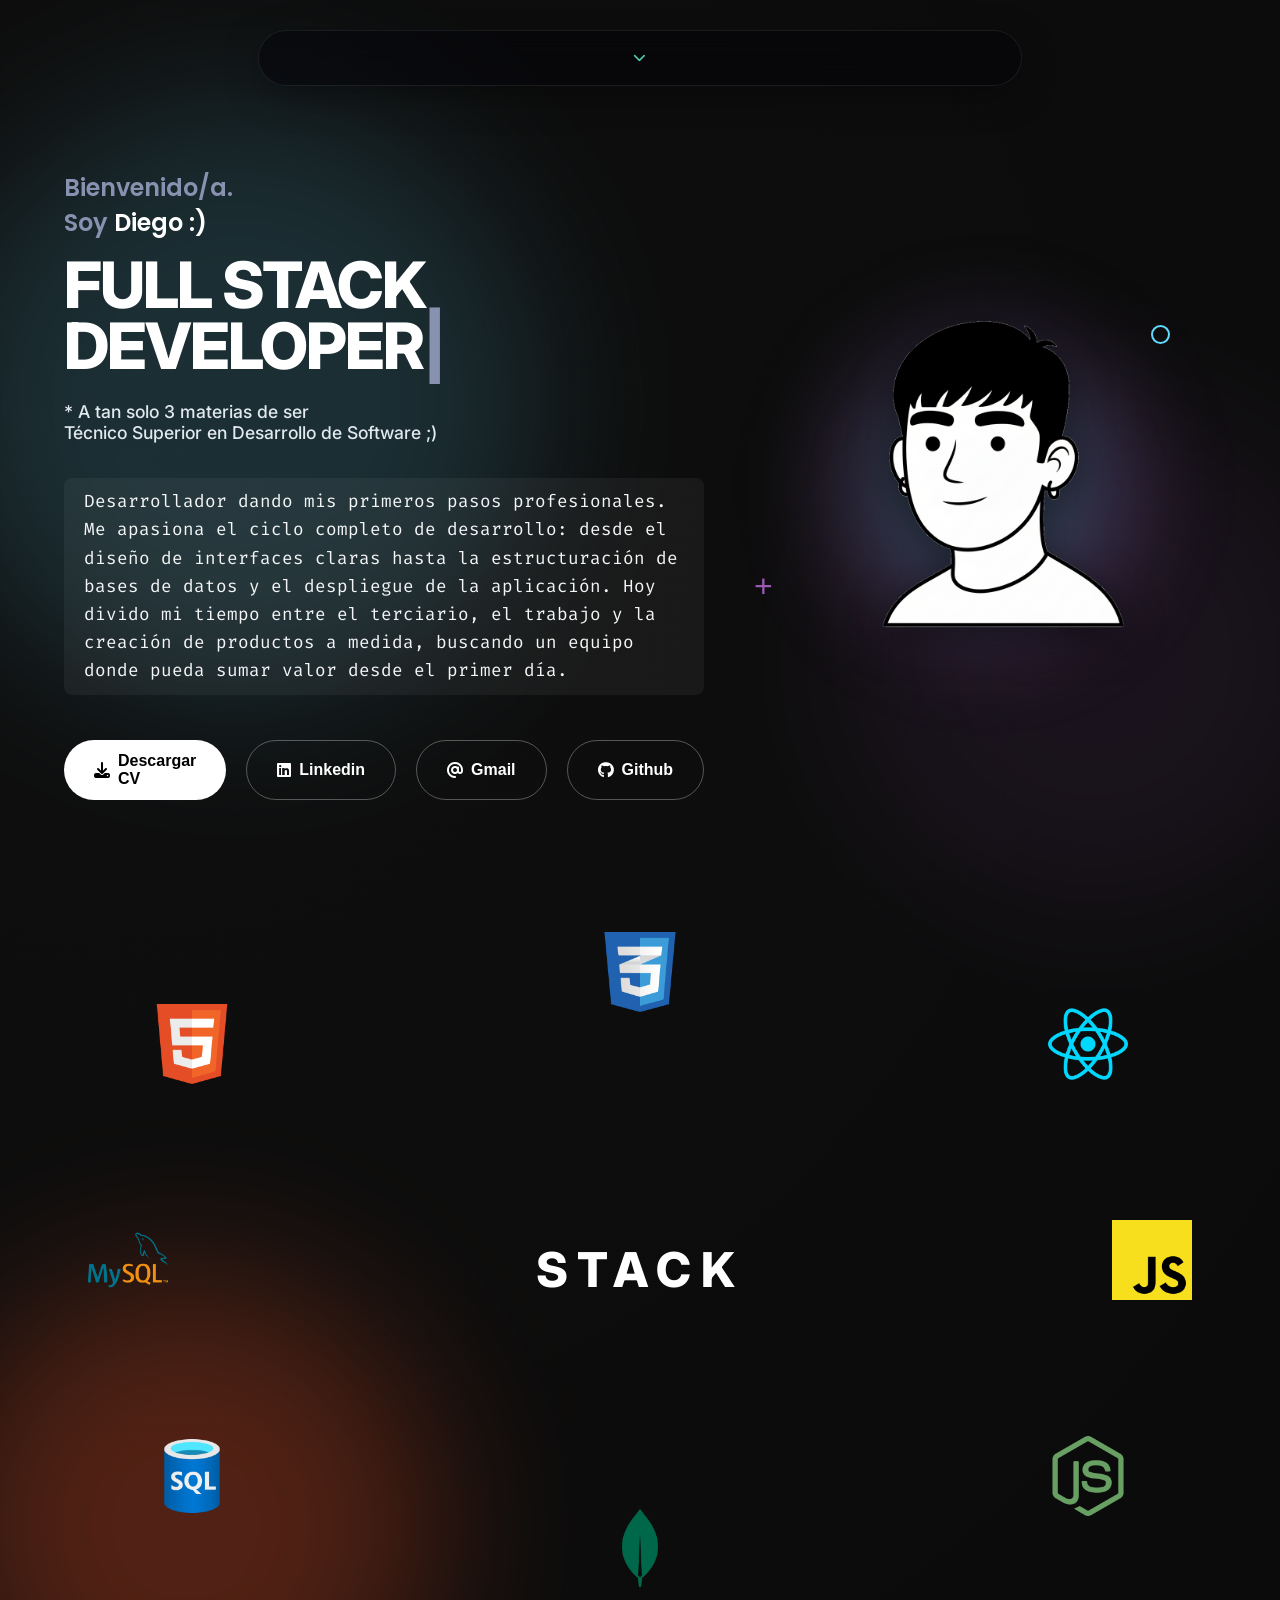
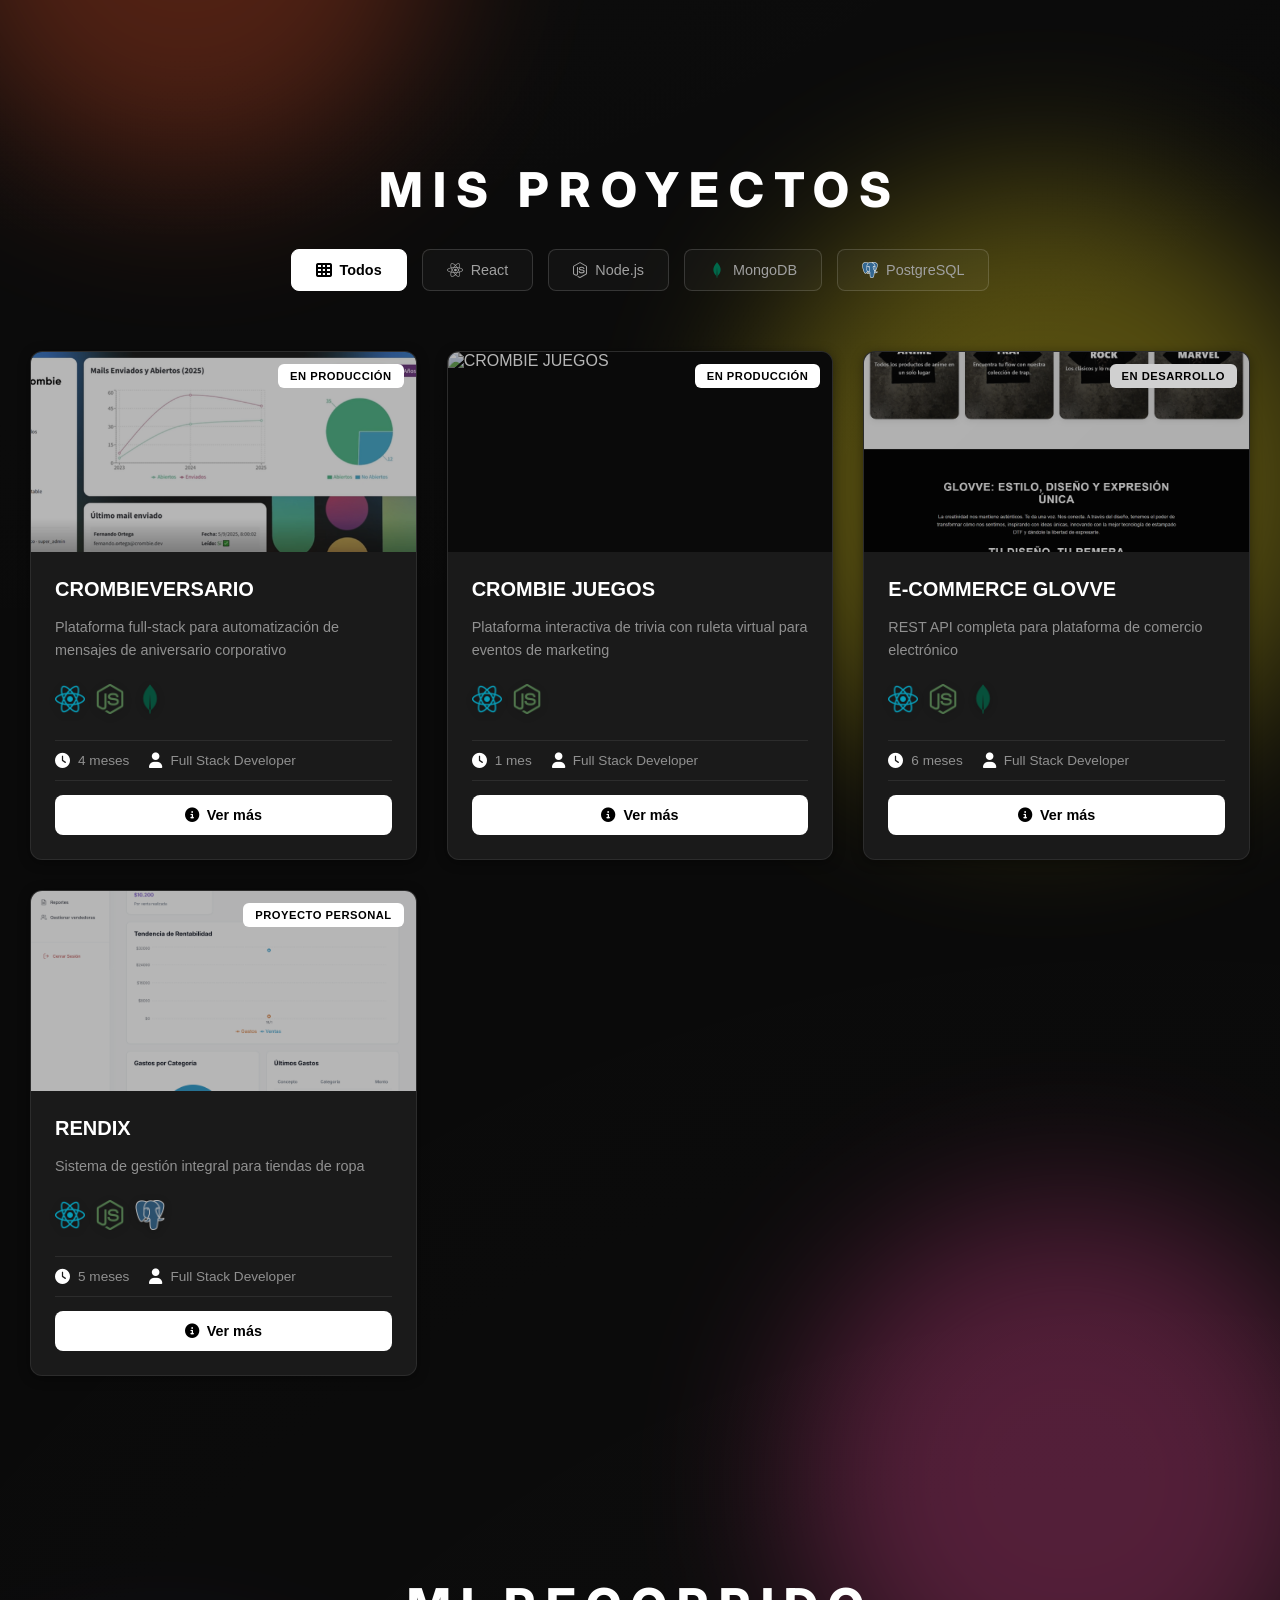
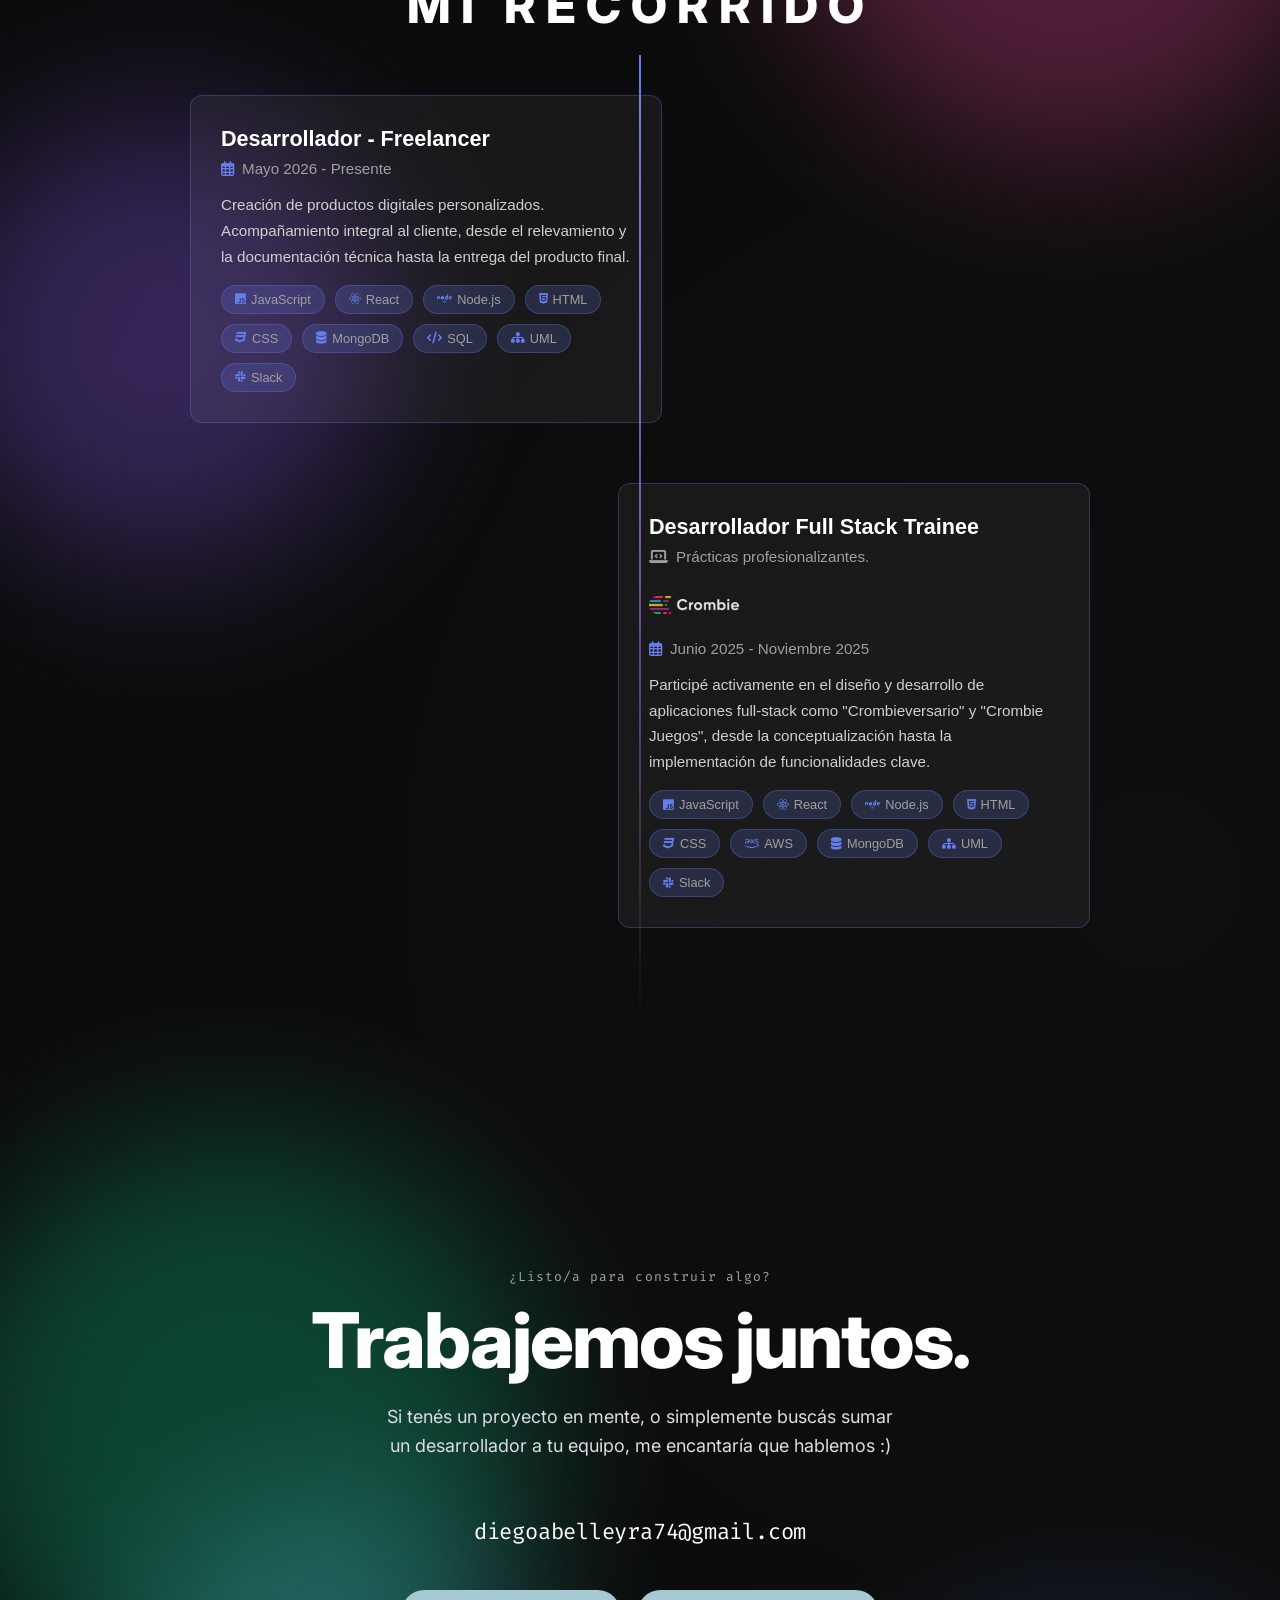
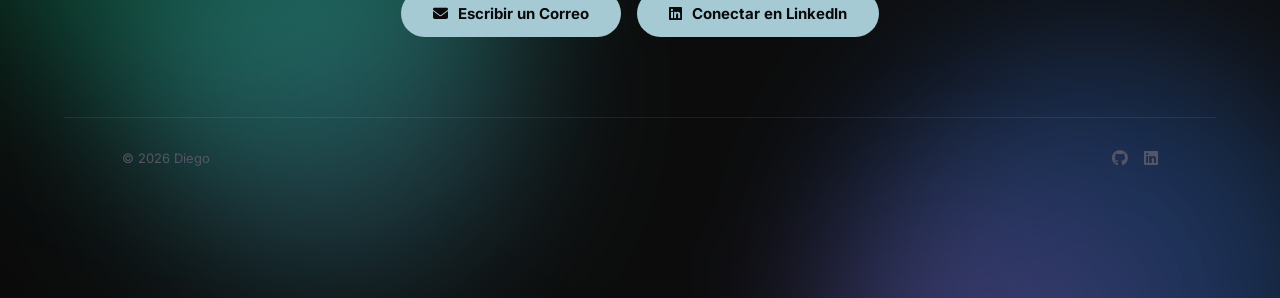
==== commit 88979a49: "Cambios en titulos y demas" ====
--- a/index.html
+++ b/index.html
@@ -119,7 +119,7 @@
     </header>
 
     <section id="tech-stack" class="scene seccion-relativa">
-        <h2 class="section-title">EL ARSENAL</h2>
+        <h2 class="section-title"> STACK </h2>
         <div class="floating-tech">
             <img src="./assets/html-icon.png" alt="Html">
             <span class="tech-tooltip" style="--tech-color: #E34F26;">
@@ -220,7 +220,7 @@
     <section id="experiencia" class="seccion-experiencia seccion-relativa">
   <div class="contenedor-principal">
     
-    <h2 class="titulo-seccion">
+    <h2 class="section-title">
      MI RECORRIDO
     </h2>
 
@@ -231,7 +231,7 @@
           <div class="encabezado-tarjeta">
             <h3 class="cargo-trabajo">Desarrollador - Freelancer</h3>
             <span class="fecha">
-              <i class="fa-regular fa-calendar-days"></i> Enero 2026 - Presente
+              <i class="fa-regular fa-calendar-days"></i> Mayo 2026 - Presente
             </span>
           </div>
           <p class="descripcion-trabajo">
@@ -303,7 +303,7 @@
 
             <!-- Subtítulo -->
             <p class="contacto-subtitulo">
-              Si tenes un proyecto en mente, o simplemente buscas sumar un desarrollador a tu equipo, me encantaria que hablemos :)
+              Si tenés un proyecto en mente, o simplemente buscás sumar un desarrollador a tu equipo, me encantaría que hablemos :)
             </p>
 
             <!-- Email -->
--- a/css/proyectos.css
+++ b/css/proyectos.css
@@ -1,923 +1,924 @@
-/* ============ ESTILOS DE PROYECTOS - DISEÑO MODERNO Y MINIMALISTA ============ */
-
-/* Contenedor principal */
-.contenedor-proyectos {
-  display: grid;
-  grid-template-columns: repeat(auto-fit, minmax(320px, 1fr));
-  gap: 30px;
-  padding: 40px 30px 60px;
-  max-width: 1400px;
-  margin: 0 auto;
-}
-
-/* ============ BARRA DE FILTROS ============ */
-.filtros-container {
-  display: flex;
-  justify-content: center;
-  gap: 15px;
-  flex-wrap: wrap;
-  margin: 30px 0 20px;
-  padding: 0 20px;
-}
-
-.filtro-btn {
-  padding: 12px 24px;
-  background: rgba(255, 255, 255, 0.03);
-  border: 1.5px solid rgba(255, 255, 255, 0.15);
-  color: #a0a0a0;
-  border-radius: 8px;
-  cursor: pointer;
-  font-size: 0.9rem;
-  font-weight: 500;
-  transition: all 0.25s ease;
-  display: flex;
-  align-items: center;
-  gap: 8px;
-}
-
-.filtro-btn:hover {
-  background: rgba(255, 255, 255, 0.05);
-  border-color: rgba(255, 255, 255, 0.25);
-  color: #ffffff;
-  transform: translateY(-1px);
-}
-
-.filtro-btn.activo {
-  background: #ffffff;
-  border-color: #ffffff;
-  color: #000000;
-  font-weight: 600;
-}
-
-.filtro-btn i {
-  font-size: 1rem;
-}
-
-.filtro-btn img {
-  height: 1rem;
-  width: auto;
-  object-fit: contain;
-}
-
-/* ============ TARJETAS DE PROYECTO ============ */
-.tarjeta-proyecto {
-  background: #1a1a1a;
-  border-radius: 12px;
-  overflow: hidden;
-  transition: all 0.3s ease;
-  cursor: pointer;
-  border: 1px solid rgba(255, 255, 255, 0.08);
-  opacity: 0;
-  transform: translateY(30px);
-  animation: aparecerTarjeta 0.6s ease-out forwards;
-  box-shadow: 0 2px 12px rgba(0, 0, 0, 0.4);
-  display: flex;
-  flex-direction: column;
-}
-
-.tarjeta-proyecto:nth-child(1) { animation-delay: 0.05s; }
-.tarjeta-proyecto:nth-child(2) { animation-delay: 0.1s; }
-.tarjeta-proyecto:nth-child(3) { animation-delay: 0.15s; }
-.tarjeta-proyecto:nth-child(4) { animation-delay: 0.2s; }
-.tarjeta-proyecto:nth-child(5) { animation-delay: 0.25s; }
-.tarjeta-proyecto:nth-child(6) { animation-delay: 0.3s; }
-
-@keyframes aparecerTarjeta {
-  to {
-    opacity: 1;
-    transform: translateY(0);
-  }
-}
-
-.tarjeta-proyecto:hover {
-  transform: translateY(-6px);
-  border-color: rgba(255, 255, 255, 0.15);
-  box-shadow: 0 8px 24px rgba(0, 0, 0, 0.5);
-}
-
-/* ============ IMAGEN DEL PROYECTO ============ */
-.imagen-proyecto {
-  width: 100%;
-  height: 200px;
-  background: #0a0a0a;
-  display: flex;
-  align-items: center;
-  justify-content: center;
-  overflow: hidden;
-  position: relative;
-}
-
-.preview-imagen {
-  width: 100%;
-  height: 100%;
-  object-fit: cover;
-  opacity: 0.7;
-  transition: all 0.4s ease;
-  filter: grayscale(0.3);
-}
-
-.tarjeta-proyecto:hover .preview-imagen {
-  opacity: 0.9;
-  transform: scale(1.05);
-  filter: grayscale(0);
-}
-
-/* Overlay de la imagen */
-.overlay-imagen {
-  position: absolute;
-  top: 0;
-  left: 0;
-  right: 0;
-  bottom: 0;
-  background: rgba(0, 0, 0, 0.75);
-  display: flex;
-  flex-direction: column;
-  align-items: center;
-  justify-content: center;
-  gap: 10px;
-  opacity: 0;
-  transition: opacity 0.3s ease;
-  z-index: 2;
-}
-
-.tarjeta-proyecto:hover .overlay-imagen {
-  opacity: 1;
-}
-
-.overlay-imagen i {
-  font-size: 2rem;
-  color: #ffffff;
-}
-
-.overlay-imagen span {
-  color: #ffffff;
-  font-size: 0.9rem;
-  font-weight: 500;
-  text-transform: uppercase;
-  letter-spacing: 1px;
-}
-
-/* Badge de estado */
-.badge-estado {
-  position: absolute;
-  top: 12px;
-  right: 12px;
-  padding: 6px 12px;
-  border-radius: 6px;
-  font-size: 0.7rem;
-  font-weight: 600;
-  color: #000000;
-  text-transform: uppercase;
-  letter-spacing: 0.5px;
-  z-index: 3;
-  backdrop-filter: blur(10px);
-  animation: slideInRight 0.5s ease-out;
-}
-
-@keyframes slideInRight {
-  from {
-    opacity: 0;
-    transform: translateX(20px);
-  }
-  to {
-    opacity: 1;
-    transform: translateX(0);
-  }
-}
-
-/* ============ CONTENIDO DEL PROYECTO ============ */
-.contenido-proyecto {
-  padding: 24px;
-  color: #ffffff;
-  flex-grow: 1;
-  display: flex;
-  flex-direction: column;
-  gap: 14px;
-}
-
-.contenido-proyecto h3 {
-  font-size: 1.25rem;
-  margin: 0;
-  font-weight: 700;
-  color: #ffffff;
-  line-height: 1.3;
-}
-
-.descripcion-corta {
-  font-size: 0.9rem;
-  line-height: 1.6;
-  color: #909090;
-  margin: 0;
-  flex-grow: 1;
-  display: -webkit-box;
-  -webkit-line-clamp: 3;
-  -webkit-box-orient: vertical;
-  overflow: hidden;
-}
-
-/* ============ TECNOLOGÍAS ============ */
-.info-proyecto {
-  display: flex;
-  align-items: center;
-  justify-content: flex-start;
-  margin: 8px 0;
-}
-
-.logos-tech {
-  display: flex;
-  align-items: center;
-  gap: 10px;
-}
-
-.logo-tech-wrapper {
-  position: relative;
-  transition: transform 0.25s ease;
-}
-
-.logo-tech-wrapper:hover {
-  transform: translateY(-3px);
-}
-
-.logo-tech {
-  width: 30px;
-  height: 30px;
-  object-fit: contain;
-  opacity: 0.7;
-  transition: all 0.25s ease;
-  filter: drop-shadow(0 2px 4px rgba(0, 0, 0, 0.3));
-}
-
-.logo-tech-wrapper:hover .logo-tech {
-  opacity: 1;
-}
-
-/* ============ MÉTRICAS ============ */
-.metricas-proyecto {
-  display: flex;
-  gap: 20px;
-  padding: 12px 0;
-  border-top: 1px solid rgba(255, 255, 255, 0.08);
-  border-bottom: 1px solid rgba(255, 255, 255, 0.08);
-}
-
-.metrica {
-  display: flex;
-  align-items: center;
-  gap: 8px;
-  color: #909090;
-  font-size: 0.85rem;
-}
-
-.metrica i {
-  color: #ffffff;
-  font-size: 0.95rem;
-}
-
-/* ============ BOTONES ============ */
-.botones-proyecto {
-  display: flex;
-  gap: 10px;
-  margin-top: auto;
-}
-
-.boton-proyecto {
-  flex: 1;
-  padding: 12px 16px;
-  border: 1.5px solid rgba(255, 255, 255, 0.15);
-  background: rgba(255, 255, 255, 0.03);
-  color: #ffffff;
-  border-radius: 8px;
-  cursor: pointer;
-  font-size: 0.9rem;
-  font-weight: 500;
-  transition: all 0.25s ease;
-  text-decoration: none;
-  text-align: center;
-  display: flex;
-  align-items: center;
-  justify-content: center;
-  gap: 8px;
-}
-
-.boton-proyecto:hover {
-  background: rgba(255, 255, 255, 0.08);
-  border-color: rgba(255, 255, 255, 0.3);
-  transform: translateY(-1px);
-}
-
-.boton-proyecto.principal {
-  background: #ffffff;
-  border: none;
-  color: #000000;
-  font-weight: 600;
-}
-
-.boton-proyecto.principal:hover {
-  background: #e0e0e0;
-  transform: translateY(-2px);
-}
-
-.boton-proyecto.secundario {
-  flex: 0 0 auto;
-  padding: 12px;
-  min-width: 48px;
-}
-
-/* ============ MODAL DE PROYECTO ============ */
-.modal-proyecto {
-  position: fixed;
-  top: 0;
-  left: 0;
-  right: 0;
-  bottom: 0;
-  z-index: 1000;
-  display: flex;
-  align-items: center;
-  justify-content: center;
-  opacity: 0;
-  pointer-events: none;
-  transition: opacity 0.3s ease;
-}
-
-.modal-proyecto.activo {
-  opacity: 1;
-  pointer-events: all;
-}
-
-.modal-overlay {
-  position: absolute;
-  top: 0;
-  left: 0;
-  right: 0;
-  bottom: 0;
-  background: rgba(0, 0, 0, 0.9);
-  backdrop-filter: blur(8px);
-  animation: fadeIn 0.3s ease;
-}
-
-@keyframes fadeIn {
-  from { opacity: 0; }
-  to { opacity: 1; }
-}
-
-.modal-contenedor {
-  position: relative;
-  width: 90%;
-  max-width: 1000px;
-  max-height: 90vh;
-  background: #1a1a1a;
-  border-radius: 16px;
-  overflow-y: auto;
-  z-index: 1001;
-  animation: slideUp 0.4s cubic-bezier(0.23, 1, 0.320, 1);
-  box-shadow: 0 20px 60px rgba(0, 0, 0, 0.6);
-  border: 1px solid rgba(255, 255, 255, 0.08);
-}
-
-@keyframes slideUp {
-  from {
-    opacity: 0;
-    transform: translateY(40px) scale(0.96);
-  }
-  to {
-    opacity: 1;
-    transform: translateY(0) scale(1);
-  }
-}
-
-/* Scrollbar personalizado para el modal */
-.modal-contenedor::-webkit-scrollbar {
-  width: 6px;
-}
-
-.modal-contenedor::-webkit-scrollbar-track {
-  background: rgba(255, 255, 255, 0.03);
-}
-
-.modal-contenedor::-webkit-scrollbar-thumb {
-  background: rgba(255, 255, 255, 0.2);
-  border-radius: 3px;
-}
-
-.modal-contenedor::-webkit-scrollbar-thumb:hover {
-  background: rgba(255, 255, 255, 0.3);
-}
-
-/* ============ HEADER DEL MODAL ============ */
-.modal-header {
-  display: flex;
-  justify-content: space-between;
-  align-items: flex-start;
-  padding: 30px;
-  border-bottom: 1px solid rgba(255, 255, 255, 0.08);
-  background: rgba(255, 255, 255, 0.02);
-}
-
-.modal-titulo-grupo {
-  display: flex;
-  align-items: center;
-  gap: 15px;
-  flex-wrap: wrap;
-}
-
-.modal-header h2 {
-  margin: 0;
-  font-size: 2rem;
-  font-weight: 700;
-  color: #ffffff;
-}
-
-.badge-estado-modal {
-  padding: 8px 16px;
-  border-radius: 6px;
-  font-size: 0.75rem;
-  font-weight: 600;
-  color: #000000;
-  text-transform: uppercase;
-  letter-spacing: 0.5px;
-}
-
-.modal-cerrar {
-  background: rgba(255, 255, 255, 0.05);
-  border: 1px solid rgba(255, 255, 255, 0.15);
-  color: #ffffff;
-  width: 40px;
-  height: 40px;
-  border-radius: 8px;
-  cursor: pointer;
-  display: flex;
-  align-items: center;
-  justify-content: center;
-  transition: all 0.25s ease;
-  font-size: 1.2rem;
-}
-
-.modal-cerrar:hover {
-  background: rgba(255, 255, 255, 0.1);
-  border-color: rgba(255, 255, 255, 0.3);
-  transform: rotate(90deg);
-}
-
-/* ============ BODY DEL MODAL ============ */
-.modal-body {
-  padding: 30px;
-}
-
-.modal-imagen-principal {
-  width: 100%;
-  height: auto;
-  border-radius: 12px;
-  overflow: hidden;
-  margin-bottom: 30px;
-  box-shadow: 0 8px 24px rgba(0, 0, 0, 0.4);
-  background: #0a0a0a;
-}
-
-.modal-imagen-principal img {
-  width: 100%;
-  height: auto;
-  object-fit: contain;
-  display: block;
-}
-
-/* Grid de información */
-.modal-info-grid {
-  display: grid;
-  grid-template-columns: repeat(auto-fit, minmax(200px, 1fr));
-  gap: 20px;
-  margin-bottom: 30px;
-}
-
-.info-item {
-  display: flex;
-  align-items: center;
-  gap: 15px;
-  padding: 20px;
-  background: rgba(255, 255, 255, 0.03);
-  border-radius: 10px;
-  border: 1px solid rgba(255, 255, 255, 0.08);
-  transition: all 0.25s ease;
-}
-
-.info-item:hover {
-  background: rgba(255, 255, 255, 0.05);
-  border-color: rgba(255, 255, 255, 0.12);
-}
-
-.info-item i {
-  font-size: 1.6rem;
-  color: #ffffff;
-}
-
-.info-item div {
-  display: flex;
-  flex-direction: column;
-  gap: 4px;
-}
-
-.info-label {
-  font-size: 0.75rem;
-  color: #707070;
-  text-transform: uppercase;
-  letter-spacing: 0.5px;
-}
-
-.info-valor {
-  font-size: 1rem;
-  color: #ffffff;
-  font-weight: 600;
-}
-
-/* Secciones del modal */
-.modal-seccion {
-  margin-bottom: 30px;
-}
-
-.modal-seccion h3 {
-  font-size: 1.2rem;
-  color: #ffffff;
-  margin-bottom: 15px;
-  display: flex;
-  align-items: center;
-  gap: 10px;
-  font-weight: 600;
-}
-
-.modal-seccion h3 i {
-  color: #ffffff;
-  font-size: 1.1rem;
-}
-
-.modal-seccion p {
-  color: #a0a0a0;
-  line-height: 1.8;
-  font-size: 1rem;
-}
-
-/* Lista de características */
-.caracteristicas-lista {
-  list-style: none;
-  padding: 0;
-  margin: 0;
-  display: grid;
-  gap: 10px;
-}
-
-.caracteristicas-lista li {
-  display: flex;
-  align-items: center;
-  gap: 12px;
-  padding: 12px;
-  background: rgba(255, 255, 255, 0.03);
-  border-radius: 8px;
-  color: #d0d0d0;
-  transition: all 0.25s ease;
-  border: 1px solid transparent;
-}
-
-.caracteristicas-lista li:hover {
-  background: rgba(255, 255, 255, 0.05);
-  border-color: rgba(255, 255, 255, 0.08);
-  transform: translateX(4px);
-}
-
-.caracteristicas-lista i {
-  color: #4ade80;
-  font-size: 1.1rem;
-}
-
-/* Grid de tecnologías */
-.tecnologias-grid {
-  display: grid;
-  grid-template-columns: repeat(auto-fill, minmax(120px, 1fr));
-  gap: 15px;
-}
-
-.tech-badge {
-  display: flex;
-  flex-direction: column;
-  align-items: center;
-  gap: 10px;
-  padding: 20px;
-  background: rgba(255, 255, 255, 0.03);
-  border-radius: 10px;
-  border: 1px solid rgba(255, 255, 255, 0.08);
-  transition: all 0.25s ease;
-}
-
-.tech-badge:hover {
-  background: rgba(255, 255, 255, 0.05);
-  border-color: rgba(255, 255, 255, 0.12);
-  transform: translateY(-3px);
-}
-
-.tech-badge img {
-  width: 48px;
-  height: 48px;
-  object-fit: contain;
-}
-
-.tech-badge span {
-  color: #ffffff;
-  font-size: 0.9rem;
-  font-weight: 500;
-  text-align: center;
-}
-
-/* Acciones del modal */
-.modal-acciones {
-  display: flex;
-  gap: 15px;
-  margin-top: 30px;
-  padding-top: 30px;
-  border-top: 1px solid rgba(255, 255, 255, 0.08);
-}
-
-.boton-modal {
-  flex: 1;
-  padding: 16px 24px;
-  border-radius: 10px;
-  text-decoration: none;
-  font-weight: 600;
-  font-size: 1rem;
-  display: flex;
-  align-items: center;
-  justify-content: center;
-  gap: 10px;
-  transition: all 0.25s ease;
-  cursor: pointer;
-  border: none;
-}
-
-.boton-modal.github {
-  background: #ffffff;
-  color: #000000;
-}
-
-.boton-modal.github:hover {
-  background: #e0e0e0;
-  transform: translateY(-2px);
-}
-
-.boton-modal.demo {
-  background: #000000;
-  color: #ffffff;
-  border: 1.5px solid rgba(255, 255, 255, 0.2);
-}
-
-.boton-modal.demo:hover {
-  background: #1a1a1a;
-  border-color: rgba(255, 255, 255, 0.4);
-  transform: translateY(-2px);
-}
-
-/* ============ TÍTULO DE SECCIÓN ============ */
-.section-title {
-  text-align: center;
-  font-size: 3rem;
-  margin-bottom: 20px;
-  color: #fff;
-  font-weight: 700;
-  text-transform: uppercase;
-  letter-spacing: 2px;
-}
-
-/* ============ RESPONSIVE ============ */
-@media (max-width: 768px) {
-  #proyectos {
-    overflow: hidden; /* Prevenir scroll horizontal */
-    padding: 60px 0;
-  }
-
-  .contenedor-proyectos {
-    grid-template-columns: 1fr;
-    padding: 30px 15px;
-    gap: 20px;
-  }
-  
-  /* Filtros: scroll horizontal si no caben */
-  .filtros-container {
-    gap: 10px;
-    flex-wrap: nowrap;
-    overflow-x: auto;
-    -webkit-overflow-scrolling: touch;
-    padding: 0 15px 10px;
-    justify-content: flex-start;
-    scrollbar-width: none; /* Firefox */
-  }
-
-  .filtros-container::-webkit-scrollbar {
-    display: none; /* Chrome/Safari */
-  }
-  
-  .filtro-btn {
-    padding: 10px 18px;
-    font-size: 0.85rem;
-    min-height: 44px;
-    white-space: nowrap;
-    flex-shrink: 0;
-  }
-  
-  .tarjeta-proyecto {
-    max-width: 100%;
-  }
-  
-  .modal-contenedor {
-    width: 95%;
-    max-height: 95vh;
-  }
-  
-  .modal-header {
-    padding: 20px;
-  }
-  
-  .modal-header h2 {
-    font-size: 1.5rem;
-  }
-  
-  .modal-body {
-    padding: 20px;
-  }
-  
-  .modal-imagen-principal {
-    margin-bottom: 20px;
-  }
-  
-  .modal-info-grid {
-    grid-template-columns: 1fr;
-  }
-  
-  .tecnologias-grid {
-    grid-template-columns: repeat(auto-fill, minmax(100px, 1fr));
-  }
-  
-  .modal-acciones {
-    flex-direction: column;
-  }
-  
-  .section-title {
-    font-size: 2rem;
-  }
-}
-
-@media (max-width: 480px) {
-  .imagen-proyecto {
-    height: 180px;
-  }
-  
-  .contenido-proyecto {
-    padding: 18px;
-  }
-  
-  .metricas-proyecto {
-    flex-direction: column;
-    gap: 10px;
-  }
-  
-  .botones-proyecto {
-    flex-direction: column;
-  }
-  
-  .boton-proyecto.secundario {
-    width: 100%;
-  }
-
-  .contenedor-proyectos {
-    grid-template-columns: 1fr;
-    padding: 20px 12px;
-    gap: 20px;
-  }
-
-  .filtros-container {
-    gap: 8px;
-    padding: 0 12px;
-  }
-
-  .filtro-btn {
-    padding: 8px 14px;
-    font-size: 0.8rem;
-  }
-
-  .section-title {
-    font-size: 1.6rem;
-  }
-
-  .boton-proyecto {
-    min-height: 44px;
-    font-size: 0.85rem;
-  }
-
-  .modal-header h2 {
-    font-size: 1.3rem;
-  }
-
-  .modal-body {
-    padding: 16px;
-  }
-
-  .modal-header {
-    padding: 16px;
-  }
-}
-
-/* Touch devices: Mejorar interacción sin hover */
-@media (hover: none) {
-  /* Mostrar overlay siempre de forma sutil en touch */
-  .overlay-imagen {
-    opacity: 0;
-  }
-
-  .tarjeta-proyecto:hover {
-    transform: none;
-    border-color: rgba(255, 255, 255, 0.08);
-    box-shadow: 0 2px 12px rgba(0, 0, 0, 0.4);
-  }
-
-  .tarjeta-proyecto:active {
-    transform: translateY(-3px);
-    border-color: rgba(255, 255, 255, 0.15);
-    box-shadow: 0 6px 18px rgba(0, 0, 0, 0.5);
-  }
-
-  .tarjeta-proyecto:hover .preview-imagen {
-    opacity: 0.7;
-    transform: none;
-    filter: grayscale(0.3);
-  }
-
-  .boton-proyecto:hover {
-    background: rgba(255, 255, 255, 0.03);
-    border-color: rgba(255, 255, 255, 0.15);
-    transform: none;
-  }
-
-  .boton-proyecto:active {
-    background: rgba(255, 255, 255, 0.08);
-    border-color: rgba(255, 255, 255, 0.3);
-    transform: translateY(-1px);
-  }
-
-  .boton-proyecto.principal:hover {
-    background: #ffffff;
-    transform: none;
-  }
-
-  .boton-proyecto.principal:active {
-    background: #e0e0e0;
-    transform: translateY(-1px);
-  }
-
-  .filtro-btn:hover {
-    background: rgba(255, 255, 255, 0.03);
-    border-color: rgba(255, 255, 255, 0.15);
-    color: #a0a0a0;
-    transform: none;
-  }
-
-  .filtro-btn:active {
-    background: rgba(255, 255, 255, 0.05);
-    border-color: rgba(255, 255, 255, 0.25);
-    color: #ffffff;
-  }
-
-  .logo-tech-wrapper:hover {
-    transform: none;
-  }
-
-  .logo-tech-wrapper:active {
-    transform: translateY(-2px);
-  }
-
-  /* Modal touch adjustments */
-  .modal-cerrar:hover {
-    background: rgba(255, 255, 255, 0.05);
-    transform: none;
-  }
-
-  .modal-cerrar:active {
-    background: rgba(255, 255, 255, 0.1);
-    transform: rotate(90deg);
-  }
-
-  .caracteristicas-lista li:hover {
-    background: rgba(255, 255, 255, 0.03);
-    border-color: transparent;
-    transform: none;
-  }
-
-  .caracteristicas-lista li:active {
-    background: rgba(255, 255, 255, 0.05);
-    border-color: rgba(255, 255, 255, 0.08);
-    transform: translateX(4px);
-  }
-
-  .tech-badge:hover {
-    background: rgba(255, 255, 255, 0.03);
-    transform: none;
-  }
-
-  .tech-badge:active {
-    background: rgba(255, 255, 255, 0.05);
-    transform: translateY(-2px);
-  }
-}+/* ============ ESTILOS DE PROYECTOS - DISEÑO MODERNO Y MINIMALISTA ============ */
+
+/* Contenedor principal */
+.contenedor-proyectos {
+  display: grid;
+  grid-template-columns: repeat(auto-fit, minmax(320px, 1fr));
+  gap: 30px;
+  padding: 40px 30px 60px;
+  max-width: 1400px;
+  margin: 0 auto;
+}
+
+/* ============ BARRA DE FILTROS ============ */
+.filtros-container {
+  display: flex;
+  justify-content: center;
+  gap: 15px;
+  flex-wrap: wrap;
+  margin: 30px 0 20px;
+  padding: 0 20px;
+}
+
+.filtro-btn {
+  padding: 12px 24px;
+  background: rgba(255, 255, 255, 0.03);
+  border: 1.5px solid rgba(255, 255, 255, 0.15);
+  color: #a0a0a0;
+  border-radius: 8px;
+  cursor: pointer;
+  font-size: 0.9rem;
+  font-weight: 500;
+  transition: all 0.25s ease;
+  display: flex;
+  align-items: center;
+  gap: 8px;
+}
+
+.filtro-btn:hover {
+  background: rgba(255, 255, 255, 0.05);
+  border-color: rgba(255, 255, 255, 0.25);
+  color: #ffffff;
+  transform: translateY(-1px);
+}
+
+.filtro-btn.activo {
+  background: #ffffff;
+  border-color: #ffffff;
+  color: #000000;
+  font-weight: 600;
+}
+
+.filtro-btn i {
+  font-size: 1rem;
+}
+
+.filtro-btn img {
+  height: 1rem;
+  width: auto;
+  object-fit: contain;
+}
+
+/* ============ TARJETAS DE PROYECTO ============ */
+.tarjeta-proyecto {
+  background: #1a1a1a;
+  border-radius: 12px;
+  overflow: hidden;
+  transition: all 0.3s ease;
+  cursor: pointer;
+  border: 1px solid rgba(255, 255, 255, 0.08);
+  opacity: 0;
+  transform: translateY(30px);
+  animation: aparecerTarjeta 0.6s ease-out forwards;
+  box-shadow: 0 2px 12px rgba(0, 0, 0, 0.4);
+  display: flex;
+  flex-direction: column;
+}
+
+.tarjeta-proyecto:nth-child(1) { animation-delay: 0.05s; }
+.tarjeta-proyecto:nth-child(2) { animation-delay: 0.1s; }
+.tarjeta-proyecto:nth-child(3) { animation-delay: 0.15s; }
+.tarjeta-proyecto:nth-child(4) { animation-delay: 0.2s; }
+.tarjeta-proyecto:nth-child(5) { animation-delay: 0.25s; }
+.tarjeta-proyecto:nth-child(6) { animation-delay: 0.3s; }
+
+@keyframes aparecerTarjeta {
+  to {
+    opacity: 1;
+    transform: translateY(0);
+  }
+}
+
+.tarjeta-proyecto:hover {
+  transform: translateY(-6px);
+  border-color: rgba(255, 255, 255, 0.15);
+  box-shadow: 0 8px 24px rgba(0, 0, 0, 0.5);
+}
+
+/* ============ IMAGEN DEL PROYECTO ============ */
+.imagen-proyecto {
+  width: 100%;
+  height: 200px;
+  background: #0a0a0a;
+  display: flex;
+  align-items: center;
+  justify-content: center;
+  overflow: hidden;
+  position: relative;
+}
+
+.preview-imagen {
+  width: 100%;
+  height: 100%;
+  object-fit: cover;
+  opacity: 0.7;
+  transition: all 0.4s ease;
+  filter: grayscale(0.3);
+}
+
+.tarjeta-proyecto:hover .preview-imagen {
+  opacity: 0.9;
+  transform: scale(1.05);
+  filter: grayscale(0);
+}
+
+/* Overlay de la imagen */
+.overlay-imagen {
+  position: absolute;
+  top: 0;
+  left: 0;
+  right: 0;
+  bottom: 0;
+  background: rgba(0, 0, 0, 0.75);
+  display: flex;
+  flex-direction: column;
+  align-items: center;
+  justify-content: center;
+  gap: 10px;
+  opacity: 0;
+  transition: opacity 0.3s ease;
+  z-index: 2;
+}
+
+.tarjeta-proyecto:hover .overlay-imagen {
+  opacity: 1;
+}
+
+.overlay-imagen i {
+  font-size: 2rem;
+  color: #ffffff;
+}
+
+.overlay-imagen span {
+  color: #ffffff;
+  font-size: 0.9rem;
+  font-weight: 500;
+  text-transform: uppercase;
+  letter-spacing: 1px;
+}
+
+/* Badge de estado */
+.badge-estado {
+  position: absolute;
+  top: 12px;
+  right: 12px;
+  padding: 6px 12px;
+  border-radius: 6px;
+  font-size: 0.7rem;
+  font-weight: 600;
+  color: #000000;
+  text-transform: uppercase;
+  letter-spacing: 0.5px;
+  z-index: 3;
+  backdrop-filter: blur(10px);
+  animation: slideInRight 0.5s ease-out;
+}
+
+@keyframes slideInRight {
+  from {
+    opacity: 0;
+    transform: translateX(20px);
+  }
+  to {
+    opacity: 1;
+    transform: translateX(0);
+  }
+}
+
+/* ============ CONTENIDO DEL PROYECTO ============ */
+.contenido-proyecto {
+  padding: 24px;
+  color: #ffffff;
+  flex-grow: 1;
+  display: flex;
+  flex-direction: column;
+  gap: 14px;
+}
+
+.contenido-proyecto h3 {
+  font-size: 1.25rem;
+  margin: 0;
+  font-weight: 700;
+  color: #ffffff;
+  line-height: 1.3;
+}
+
+.descripcion-corta {
+  font-size: 0.9rem;
+  line-height: 1.6;
+  color: #909090;
+  margin: 0;
+  flex-grow: 1;
+  display: -webkit-box;
+  -webkit-line-clamp: 3;
+  -webkit-box-orient: vertical;
+  overflow: hidden;
+}
+
+/* ============ TECNOLOGÍAS ============ */
+.info-proyecto {
+  display: flex;
+  align-items: center;
+  justify-content: flex-start;
+  margin: 8px 0;
+}
+
+.logos-tech {
+  display: flex;
+  align-items: center;
+  gap: 10px;
+}
+
+.logo-tech-wrapper {
+  position: relative;
+  transition: transform 0.25s ease;
+}
+
+.logo-tech-wrapper:hover {
+  transform: translateY(-3px);
+}
+
+.logo-tech {
+  width: 30px;
+  height: 30px;
+  object-fit: contain;
+  opacity: 0.7;
+  transition: all 0.25s ease;
+  filter: drop-shadow(0 2px 4px rgba(0, 0, 0, 0.3));
+}
+
+.logo-tech-wrapper:hover .logo-tech {
+  opacity: 1;
+}
+
+/* ============ MÉTRICAS ============ */
+.metricas-proyecto {
+  display: flex;
+  gap: 20px;
+  padding: 12px 0;
+  border-top: 1px solid rgba(255, 255, 255, 0.08);
+  border-bottom: 1px solid rgba(255, 255, 255, 0.08);
+}
+
+.metrica {
+  display: flex;
+  align-items: center;
+  gap: 8px;
+  color: #909090;
+  font-size: 0.85rem;
+}
+
+.metrica i {
+  color: #ffffff;
+  font-size: 0.95rem;
+}
+
+/* ============ BOTONES ============ */
+.botones-proyecto {
+  display: flex;
+  gap: 10px;
+  margin-top: auto;
+}
+
+.boton-proyecto {
+  flex: 1;
+  padding: 12px 16px;
+  border: 1.5px solid rgba(255, 255, 255, 0.15);
+  background: rgba(255, 255, 255, 0.03);
+  color: #ffffff;
+  border-radius: 8px;
+  cursor: pointer;
+  font-size: 0.9rem;
+  font-weight: 500;
+  transition: all 0.25s ease;
+  text-decoration: none;
+  text-align: center;
+  display: flex;
+  align-items: center;
+  justify-content: center;
+  gap: 8px;
+}
+
+.boton-proyecto:hover {
+  background: rgba(255, 255, 255, 0.08);
+  border-color: rgba(255, 255, 255, 0.3);
+  transform: translateY(-1px);
+}
+
+.boton-proyecto.principal {
+  background: #ffffff;
+  border: none;
+  color: #000000;
+  font-weight: 600;
+}
+
+.boton-proyecto.principal:hover {
+  background: #e0e0e0;
+  transform: translateY(-2px);
+}
+
+.boton-proyecto.secundario {
+  flex: 0 0 auto;
+  padding: 12px;
+  min-width: 48px;
+}
+
+/* ============ MODAL DE PROYECTO ============ */
+.modal-proyecto {
+  position: fixed;
+  top: 0;
+  left: 0;
+  right: 0;
+  bottom: 0;
+  z-index: 1000;
+  display: flex;
+  align-items: center;
+  justify-content: center;
+  opacity: 0;
+  pointer-events: none;
+  transition: opacity 0.3s ease;
+}
+
+.modal-proyecto.activo {
+  opacity: 1;
+  pointer-events: all;
+}
+
+.modal-overlay {
+  position: absolute;
+  top: 0;
+  left: 0;
+  right: 0;
+  bottom: 0;
+  background: rgba(0, 0, 0, 0.9);
+  backdrop-filter: blur(8px);
+  animation: fadeIn 0.3s ease;
+}
+
+@keyframes fadeIn {
+  from { opacity: 0; }
+  to { opacity: 1; }
+}
+
+.modal-contenedor {
+  position: relative;
+  width: 90%;
+  max-width: 1000px;
+  max-height: 90vh;
+  background: #1a1a1a;
+  border-radius: 16px;
+  overflow-y: auto;
+  z-index: 1001;
+  animation: slideUp 0.4s cubic-bezier(0.23, 1, 0.320, 1);
+  box-shadow: 0 20px 60px rgba(0, 0, 0, 0.6);
+  border: 1px solid rgba(255, 255, 255, 0.08);
+}
+
+@keyframes slideUp {
+  from {
+    opacity: 0;
+    transform: translateY(40px) scale(0.96);
+  }
+  to {
+    opacity: 1;
+    transform: translateY(0) scale(1);
+  }
+}
+
+/* Scrollbar personalizado para el modal */
+.modal-contenedor::-webkit-scrollbar {
+  width: 6px;
+}
+
+.modal-contenedor::-webkit-scrollbar-track {
+  background: rgba(255, 255, 255, 0.03);
+}
+
+.modal-contenedor::-webkit-scrollbar-thumb {
+  background: rgba(255, 255, 255, 0.2);
+  border-radius: 3px;
+}
+
+.modal-contenedor::-webkit-scrollbar-thumb:hover {
+  background: rgba(255, 255, 255, 0.3);
+}
+
+/* ============ HEADER DEL MODAL ============ */
+.modal-header {
+  display: flex;
+  justify-content: space-between;
+  align-items: flex-start;
+  padding: 30px;
+  border-bottom: 1px solid rgba(255, 255, 255, 0.08);
+  background: rgba(255, 255, 255, 0.02);
+}
+
+.modal-titulo-grupo {
+  display: flex;
+  align-items: center;
+  gap: 15px;
+  flex-wrap: wrap;
+}
+
+.modal-header h2 {
+  margin: 0;
+  font-size: 2rem;
+  font-weight: 700;
+  color: #ffffff;
+}
+
+.badge-estado-modal {
+  padding: 8px 16px;
+  border-radius: 6px;
+  font-size: 0.75rem;
+  font-weight: 600;
+  color: #000000;
+  text-transform: uppercase;
+  letter-spacing: 0.5px;
+}
+
+.modal-cerrar {
+  background: rgba(255, 255, 255, 0.05);
+  border: 1px solid rgba(255, 255, 255, 0.15);
+  color: #ffffff;
+  width: 40px;
+  height: 40px;
+  border-radius: 8px;
+  cursor: pointer;
+  display: flex;
+  align-items: center;
+  justify-content: center;
+  transition: all 0.25s ease;
+  font-size: 1.2rem;
+}
+
+.modal-cerrar:hover {
+  background: rgba(255, 255, 255, 0.1);
+  border-color: rgba(255, 255, 255, 0.3);
+  transform: rotate(90deg);
+}
+
+/* ============ BODY DEL MODAL ============ */
+.modal-body {
+  padding: 30px;
+}
+
+.modal-imagen-principal {
+  width: 100%;
+  height: auto;
+  border-radius: 12px;
+  overflow: hidden;
+  margin-bottom: 30px;
+  box-shadow: 0 8px 24px rgba(0, 0, 0, 0.4);
+  background: #0a0a0a;
+}
+
+.modal-imagen-principal img {
+  width: 100%;
+  height: auto;
+  object-fit: contain;
+  display: block;
+}
+
+/* Grid de información */
+.modal-info-grid {
+  display: grid;
+  grid-template-columns: repeat(auto-fit, minmax(200px, 1fr));
+  gap: 20px;
+  margin-bottom: 30px;
+}
+
+.info-item {
+  display: flex;
+  align-items: center;
+  gap: 15px;
+  padding: 20px;
+  background: rgba(255, 255, 255, 0.03);
+  border-radius: 10px;
+  border: 1px solid rgba(255, 255, 255, 0.08);
+  transition: all 0.25s ease;
+}
+
+.info-item:hover {
+  background: rgba(255, 255, 255, 0.05);
+  border-color: rgba(255, 255, 255, 0.12);
+}
+
+.info-item i {
+  font-size: 1.6rem;
+  color: #ffffff;
+}
+
+.info-item div {
+  display: flex;
+  flex-direction: column;
+  gap: 4px;
+}
+
+.info-label {
+  font-size: 0.75rem;
+  color: #707070;
+  text-transform: uppercase;
+  letter-spacing: 0.5px;
+}
+
+.info-valor {
+  font-size: 1rem;
+  color: #ffffff;
+  font-weight: 600;
+}
+
+/* Secciones del modal */
+.modal-seccion {
+  margin-bottom: 30px;
+}
+
+.modal-seccion h3 {
+  font-size: 1.2rem;
+  color: #ffffff;
+  margin-bottom: 15px;
+  display: flex;
+  align-items: center;
+  gap: 10px;
+  font-weight: 600;
+}
+
+.modal-seccion h3 i {
+  color: #ffffff;
+  font-size: 1.1rem;
+}
+
+.modal-seccion p {
+  color: #a0a0a0;
+  line-height: 1.8;
+  font-size: 1rem;
+}
+
+/* Lista de características */
+.caracteristicas-lista {
+  list-style: none;
+  padding: 0;
+  margin: 0;
+  display: grid;
+  gap: 10px;
+}
+
+.caracteristicas-lista li {
+  display: flex;
+  align-items: center;
+  gap: 12px;
+  padding: 12px;
+  background: rgba(255, 255, 255, 0.03);
+  border-radius: 8px;
+  color: #d0d0d0;
+  transition: all 0.25s ease;
+  border: 1px solid transparent;
+}
+
+.caracteristicas-lista li:hover {
+  background: rgba(255, 255, 255, 0.05);
+  border-color: rgba(255, 255, 255, 0.08);
+  transform: translateX(4px);
+}
+
+.caracteristicas-lista i {
+  color: #4ade80;
+  font-size: 1.1rem;
+}
+
+/* Grid de tecnologías */
+.tecnologias-grid {
+  display: grid;
+  grid-template-columns: repeat(auto-fill, minmax(120px, 1fr));
+  gap: 15px;
+}
+
+.tech-badge {
+  display: flex;
+  flex-direction: column;
+  align-items: center;
+  gap: 10px;
+  padding: 20px;
+  background: rgba(255, 255, 255, 0.03);
+  border-radius: 10px;
+  border: 1px solid rgba(255, 255, 255, 0.08);
+  transition: all 0.25s ease;
+}
+
+.tech-badge:hover {
+  background: rgba(255, 255, 255, 0.05);
+  border-color: rgba(255, 255, 255, 0.12);
+  transform: translateY(-3px);
+}
+
+.tech-badge img {
+  width: 48px;
+  height: 48px;
+  object-fit: contain;
+}
+
+.tech-badge span {
+  color: #ffffff;
+  font-size: 0.9rem;
+  font-weight: 500;
+  text-align: center;
+}
+
+/* Acciones del modal */
+.modal-acciones {
+  display: flex;
+  gap: 15px;
+  margin-top: 30px;
+  padding-top: 30px;
+  border-top: 1px solid rgba(255, 255, 255, 0.08);
+}
+
+.boton-modal {
+  flex: 1;
+  padding: 16px 24px;
+  border-radius: 10px;
+  text-decoration: none;
+  font-weight: 600;
+  font-size: 1rem;
+  display: flex;
+  align-items: center;
+  justify-content: center;
+  gap: 10px;
+  transition: all 0.25s ease;
+  cursor: pointer;
+  border: none;
+}
+
+.boton-modal.github {
+  background: #ffffff;
+  color: #000000;
+}
+
+.boton-modal.github:hover {
+  background: #e0e0e0;
+  transform: translateY(-2px);
+}
+
+.boton-modal.demo {
+  background: #000000;
+  color: #ffffff;
+  border: 1.5px solid rgba(255, 255, 255, 0.2);
+}
+
+.boton-modal.demo:hover {
+  background: #1a1a1a;
+  border-color: rgba(255, 255, 255, 0.4);
+  transform: translateY(-2px);
+}
+
+/* ============ TÍTULO DE SECCIÓN ============ */
+.section-title {
+  text-align: center;
+  font-size: 3rem;
+  margin-bottom: 20px;
+  color: #fff;
+  font-family: 'Inter', sans-serif;
+  font-weight: 800;
+  text-transform: uppercase;
+  letter-spacing: 10px;
+}
+
+/* ============ RESPONSIVE ============ */
+@media (max-width: 768px) {
+  #proyectos {
+    overflow: hidden; /* Prevenir scroll horizontal */
+    padding: 60px 0;
+  }
+
+  .contenedor-proyectos {
+    grid-template-columns: 1fr;
+    padding: 30px 15px;
+    gap: 20px;
+  }
+  
+  /* Filtros: scroll horizontal si no caben */
+  .filtros-container {
+    gap: 10px;
+    flex-wrap: nowrap;
+    overflow-x: auto;
+    -webkit-overflow-scrolling: touch;
+    padding: 0 15px 10px;
+    justify-content: flex-start;
+    scrollbar-width: none; /* Firefox */
+  }
+
+  .filtros-container::-webkit-scrollbar {
+    display: none; /* Chrome/Safari */
+  }
+  
+  .filtro-btn {
+    padding: 10px 18px;
+    font-size: 0.85rem;
+    min-height: 44px;
+    white-space: nowrap;
+    flex-shrink: 0;
+  }
+  
+  .tarjeta-proyecto {
+    max-width: 100%;
+  }
+  
+  .modal-contenedor {
+    width: 95%;
+    max-height: 95vh;
+  }
+  
+  .modal-header {
+    padding: 20px;
+  }
+  
+  .modal-header h2 {
+    font-size: 1.5rem;
+  }
+  
+  .modal-body {
+    padding: 20px;
+  }
+  
+  .modal-imagen-principal {
+    margin-bottom: 20px;
+  }
+  
+  .modal-info-grid {
+    grid-template-columns: 1fr;
+  }
+  
+  .tecnologias-grid {
+    grid-template-columns: repeat(auto-fill, minmax(100px, 1fr));
+  }
+  
+  .modal-acciones {
+    flex-direction: column;
+  }
+  
+  .section-title {
+    font-size: 2rem;
+  }
+}
+
+@media (max-width: 480px) {
+  .imagen-proyecto {
+    height: 180px;
+  }
+  
+  .contenido-proyecto {
+    padding: 18px;
+  }
+  
+  .metricas-proyecto {
+    flex-direction: column;
+    gap: 10px;
+  }
+  
+  .botones-proyecto {
+    flex-direction: column;
+  }
+  
+  .boton-proyecto.secundario {
+    width: 100%;
+  }
+
+  .contenedor-proyectos {
+    grid-template-columns: 1fr;
+    padding: 20px 12px;
+    gap: 20px;
+  }
+
+  .filtros-container {
+    gap: 8px;
+    padding: 0 12px;
+  }
+
+  .filtro-btn {
+    padding: 8px 14px;
+    font-size: 0.8rem;
+  }
+
+  .section-title {
+    font-size: 1.6rem;
+  }
+
+  .boton-proyecto {
+    min-height: 44px;
+    font-size: 0.85rem;
+  }
+
+  .modal-header h2 {
+    font-size: 1.3rem;
+  }
+
+  .modal-body {
+    padding: 16px;
+  }
+
+  .modal-header {
+    padding: 16px;
+  }
+}
+
+/* Touch devices: Mejorar interacción sin hover */
+@media (hover: none) {
+  /* Mostrar overlay siempre de forma sutil en touch */
+  .overlay-imagen {
+    opacity: 0;
+  }
+
+  .tarjeta-proyecto:hover {
+    transform: none;
+    border-color: rgba(255, 255, 255, 0.08);
+    box-shadow: 0 2px 12px rgba(0, 0, 0, 0.4);
+  }
+
+  .tarjeta-proyecto:active {
+    transform: translateY(-3px);
+    border-color: rgba(255, 255, 255, 0.15);
+    box-shadow: 0 6px 18px rgba(0, 0, 0, 0.5);
+  }
+
+  .tarjeta-proyecto:hover .preview-imagen {
+    opacity: 0.7;
+    transform: none;
+    filter: grayscale(0.3);
+  }
+
+  .boton-proyecto:hover {
+    background: rgba(255, 255, 255, 0.03);
+    border-color: rgba(255, 255, 255, 0.15);
+    transform: none;
+  }
+
+  .boton-proyecto:active {
+    background: rgba(255, 255, 255, 0.08);
+    border-color: rgba(255, 255, 255, 0.3);
+    transform: translateY(-1px);
+  }
+
+  .boton-proyecto.principal:hover {
+    background: #ffffff;
+    transform: none;
+  }
+
+  .boton-proyecto.principal:active {
+    background: #e0e0e0;
+    transform: translateY(-1px);
+  }
+
+  .filtro-btn:hover {
+    background: rgba(255, 255, 255, 0.03);
+    border-color: rgba(255, 255, 255, 0.15);
+    color: #a0a0a0;
+    transform: none;
+  }
+
+  .filtro-btn:active {
+    background: rgba(255, 255, 255, 0.05);
+    border-color: rgba(255, 255, 255, 0.25);
+    color: #ffffff;
+  }
+
+  .logo-tech-wrapper:hover {
+    transform: none;
+  }
+
+  .logo-tech-wrapper:active {
+    transform: translateY(-2px);
+  }
+
+  /* Modal touch adjustments */
+  .modal-cerrar:hover {
+    background: rgba(255, 255, 255, 0.05);
+    transform: none;
+  }
+
+  .modal-cerrar:active {
+    background: rgba(255, 255, 255, 0.1);
+    transform: rotate(90deg);
+  }
+
+  .caracteristicas-lista li:hover {
+    background: rgba(255, 255, 255, 0.03);
+    border-color: transparent;
+    transform: none;
+  }
+
+  .caracteristicas-lista li:active {
+    background: rgba(255, 255, 255, 0.05);
+    border-color: rgba(255, 255, 255, 0.08);
+    transform: translateX(4px);
+  }
+
+  .tech-badge:hover {
+    background: rgba(255, 255, 255, 0.03);
+    transform: none;
+  }
+
+  .tech-badge:active {
+    background: rgba(255, 255, 255, 0.05);
+    transform: translateY(-2px);
+  }
+}
--- a/css/experiencia.css
+++ b/css/experiencia.css
@@ -1,350 +1,344 @@
-.seccion-experiencia {
-  padding: 100px 20px;
-  background-color: transparent;
-  font-family: 'Segoe UI', Tahoma, Geneva, Verdana, sans-serif;
-  color: #fff;
-  overflow-x: hidden;
-  box-sizing: border-box;
-}
-
-.contenedor-principal {
-  max-width: 900px;
-  margin: 0 auto;
-}
-
-.titulo-seccion {
-  text-align: center;
-  font-size: 3rem;
-  margin-bottom: 80px;
-  color: #fff;
-  font-weight: 700;
-  letter-spacing: -1px;
-}
-
-
-
-/* Estilos de la Línea de Tiempo */
-.linea-tiempo {
-  position: relative;
-  padding: 40px 0;
-}
-
-/* Línea vertical central */
-.linea-tiempo::before {
-  content: '';
-  position: absolute;
-  left: 50%;
-  transform: translateX(-50%);
-  top: 0;
-  bottom: 0;
-  width: 2px;
-  background: linear-gradient(180deg, #667eea 0%, #764ba2 50%, transparent 100%);
-}
-
-.item-experiencia {
-  position: relative;
-  margin-bottom: 60px;
-  display: flex;
-  opacity: 0;
-  animation: aparecerExperiencia 0.6s ease-out forwards;
-}
-
-.item-experiencia:nth-child(1) { animation-delay: 0.1s; }
-.item-experiencia:nth-child(2) { animation-delay: 0.3s; }
-
-@keyframes aparecerExperiencia {
-  from {
-    opacity: 0;
-    transform: translateY(30px);
-  }
-  to {
-    opacity: 1;
-    transform: translateY(0);
-  }
-}
-
-/* Alternar posiciones izquierda y derecha */
-.item-experiencia:nth-child(odd) {
-  flex-direction: row;
-}
-
-.item-experiencia:nth-child(even) {
-  flex-direction: row-reverse;
-}
-
-.contenido-tarjeta {
-  width: calc(50% - 40px);
-  background: rgba(255, 255, 255, 0.05);
-  padding: 30px;
-  border-radius: 12px;
-  border: 1px solid rgba(102, 126, 234, 0.3);
-  backdrop-filter: blur(10px);
-  transition: all 0.4s cubic-bezier(0.23, 1, 0.320, 1);
-}
-
-.item-experiencia:hover .contenido-tarjeta {
-  background: rgba(102, 126, 234, 0.15);
-  border-color: rgba(102, 126, 234, 0.6);
-  transform: translateY(-8px);
-  box-shadow: 0 15px 35px rgba(102, 126, 234, 0.2);
-}
-
-
-
-.item-experiencia:hover .punto-marcador {
-  transform: scale(1.15);
-  box-shadow: 0 0 50px rgba(102, 126, 234, 0.6);
-}
-
-.encabezado-tarjeta {
-  margin-bottom: 15px;
-}
-
-.cargo-trabajo {
-  font-size: 1.35rem;
-  color: #fff;
-  margin: 0 0 8px 0;
-  font-weight: 600;
-}
-
-.fecha, .tipo-trabajo {
-  display: flex;
-  align-items: center;
-  gap: 8px;
-  font-size: 0.95rem;
-  color: #a0a0a0;
-  margin-bottom: 5px;
-}
-
-.empresa {
-  display: flex;
-  align-items: center;
-  gap: 8px;
-  font-size: 0.9rem;
-  color: #888;
-}
-
-.empresa a {
-  display: inline-flex;
-  align-items: center;
-  justify-content: center;
-  transition: all 0.3s ease;
-}
-
-.empresa img {
-  width: 90px;
-  height: 70px;
-  object-fit: contain;
-  filter: brightness(0.9) saturate(1.1);
-  transition: all 0.3s ease;
-}
-
-.empresa a:hover img {
-  transform: scale(1.15);
-  filter: brightness(1.2) saturate(1.3) drop-shadow(0 0 8px rgba(102, 126, 234, 0.5));
-}
-
-.empresa i, .fecha i {
-  color: #667eea;
-}
-
-.descripcion-trabajo {
-  color: #d0d0d0;
-  line-height: 1.7;
-  font-size: 0.95rem;
-  margin: 15px 0;
-}
-
-.lista-tecnologias {
-  list-style: none;
-  padding: 0;
-  margin: 15px 0 0 0;
-  display: flex;
-  gap: 10px;
-  flex-wrap: wrap;
-}
-
-.lista-tecnologias li {
-  background: rgba(102, 126, 234, 0.2);
-  padding: 6px 13px;
-  border-radius: 20px;
-  font-size: 0.8rem;
-  color: #a0a0a0;
-  display: flex;
-  align-items: center;
-  gap: 5px;
-  border: 1px solid rgba(102, 126, 234, 0.3);
-  transition: all 0.3s ease;
-}
-
-.lista-tecnologias li:hover {
-  background: rgba(102, 126, 234, 0.35);
-  color: #fff;
-  border-color: rgba(102, 126, 234, 0.6);
-}
-
-.lista-tecnologias li i {
-  color: #667eea;
-  font-size: 0.75rem;
-}
-
-/* Responsive Tablet */
-@media (max-width: 1024px) {
-  .seccion-experiencia {
-    padding: 80px 20px;
-  }
-
-  .titulo-seccion {
-    font-size: 2.5rem;
-    margin-bottom: 60px;
-  }
-
-  .contenido-tarjeta {
-    padding: 24px;
-  }
-}
-
-/* Responsive Mobile */
-@media (max-width: 768px) {
-  .seccion-experiencia {
-    padding: 60px 15px;
-  }
-
-  .titulo-seccion {
-    font-size: 2rem;
-    margin-bottom: 40px;
-  }
-
-  .linea-tiempo {
-    padding: 20px 0;
-  }
-
-  /* Ocultar la línea central y convertir a stack simple */
-  .linea-tiempo::before {
-    left: 16px;
-    width: 2px;
-  }
-
-  .item-experiencia {
-    flex-direction: column !important;
-    margin-left: 40px;
-    margin-bottom: 30px;
-  }
-
-  .contenido-tarjeta {
-    width: 100%;
-    padding: 20px;
-    margin-bottom: 0;
-  }
-
-  .cargo-trabajo {
-    font-size: 1.15rem;
-  }
-
-  .fecha, .tipo-trabajo {
-    font-size: 0.85rem;
-  }
-
-  .descripcion-trabajo {
-    font-size: 0.9rem;
-    line-height: 1.6;
-  }
-
-  .lista-tecnologias {
-    gap: 8px;
-  }
-
-  .lista-tecnologias li {
-    padding: 5px 10px;
-    font-size: 0.75rem;
-  }
-
-  .empresa img {
-    width: 70px;
-    height: 55px;
-  }
-
-  .punto-marcador {
-    position: absolute;
-    left: -32px;
-    top: 0;
-    width: 24px;
-    height: 24px;
-    font-size: 12px;
-    margin: 0;
-  }
-}
-
-/* Responsive Mobile Small */
-@media (max-width: 480px) {
-  .seccion-experiencia {
-    padding: 40px 12px;
-  }
-
-  .titulo-seccion {
-    font-size: 1.6rem;
-    margin-bottom: 30px;
-  }
-
-  /* Eliminar línea temporal en pantallas muy pequeñas */
-  .linea-tiempo::before {
-    display: none;
-  }
-
-  .item-experiencia {
-    margin-left: 0;
-    margin-bottom: 20px;
-  }
-
-  .contenido-tarjeta {
-    padding: 16px;
-  }
-
-  .cargo-trabajo {
-    font-size: 1.05rem;
-  }
-
-  .lista-tecnologias li {
-    padding: 4px 8px;
-    font-size: 0.7rem;
-  }
-}
-
-/* Touch devices */
-@media (hover: none) {
-  .item-experiencia:hover .contenido-tarjeta {
-    background: rgba(255, 255, 255, 0.05);
-    border-color: rgba(102, 126, 234, 0.3);
-    transform: none;
-    box-shadow: none;
-  }
-
-  .item-experiencia:active .contenido-tarjeta {
-    background: rgba(102, 126, 234, 0.1);
-    border-color: rgba(102, 126, 234, 0.5);
-    transform: translateY(-4px);
-    box-shadow: 0 10px 25px rgba(102, 126, 234, 0.15);
-  }
-
-  .lista-tecnologias li:hover {
-    background: rgba(102, 126, 234, 0.2);
-    color: #a0a0a0;
-    border-color: rgba(102, 126, 234, 0.3);
-  }
-
-  .lista-tecnologias li:active {
-    background: rgba(102, 126, 234, 0.35);
-    color: #fff;
-    border-color: rgba(102, 126, 234, 0.6);
-  }
-
-  .empresa a:hover img {
-    transform: none;
-    filter: brightness(0.9) saturate(1.1);
-  }
-
-  .empresa a:active img {
-    transform: scale(1.1);
-    filter: brightness(1.2) saturate(1.3) drop-shadow(0 0 6px rgba(102, 126, 234, 0.4));
-  }
-}+.seccion-experiencia {
+  padding: 100px 20px;
+  background-color: transparent;
+  font-family: 'Segoe UI', Tahoma, Geneva, Verdana, sans-serif;
+  color: #fff;
+  overflow-x: hidden;
+  box-sizing: border-box;
+
+  
+}
+
+.contenedor-principal {
+  max-width: 900px;
+  margin: 0 auto;
+}
+
+
+
+
+/* Estilos de la Línea de Tiempo */
+.linea-tiempo {
+  position: relative;
+  padding: 40px 0;
+}
+
+/* Línea vertical central */
+.linea-tiempo::before {
+  content: '';
+  position: absolute;
+  left: 50%;
+  transform: translateX(-50%);
+  top: 0;
+  bottom: 0;
+  width: 2px;
+  background: linear-gradient(180deg, #667eea 0%, #764ba2 50%, transparent 100%);
+}
+
+.item-experiencia {
+  position: relative;
+  margin-bottom: 60px;
+  display: flex;
+  opacity: 0;
+  animation: aparecerExperiencia 0.6s ease-out forwards;
+}
+
+.item-experiencia:nth-child(1) { animation-delay: 0.1s; }
+.item-experiencia:nth-child(2) { animation-delay: 0.3s; }
+
+@keyframes aparecerExperiencia {
+  from {
+    opacity: 0;
+    transform: translateY(30px);
+  }
+  to {
+    opacity: 1;
+    transform: translateY(0);
+  }
+}
+
+/* Alternar posiciones izquierda y derecha */
+.item-experiencia:nth-child(odd) {
+  flex-direction: row;
+}
+
+.item-experiencia:nth-child(even) {
+  flex-direction: row-reverse;
+}
+
+.contenido-tarjeta {
+  width: calc(50% - 40px);
+  background: rgba(255, 255, 255, 0.05);
+  padding: 30px;
+  border-radius: 12px;
+  border: 1px solid rgba(102, 126, 234, 0.3);
+  backdrop-filter: blur(10px);
+  transition: all 0.4s cubic-bezier(0.23, 1, 0.320, 1);
+}
+
+.item-experiencia:hover .contenido-tarjeta {
+  background: rgba(102, 126, 234, 0.15);
+  border-color: rgba(102, 126, 234, 0.6);
+  transform: translateY(-8px);
+  box-shadow: 0 15px 35px rgba(102, 126, 234, 0.2);
+}
+
+
+
+.item-experiencia:hover .punto-marcador {
+  transform: scale(1.15);
+  box-shadow: 0 0 50px rgba(102, 126, 234, 0.6);
+}
+
+.encabezado-tarjeta {
+  margin-bottom: 15px;
+}
+
+.cargo-trabajo {
+  font-size: 1.35rem;
+  color: #fff;
+  margin: 0 0 8px 0;
+  font-weight: 600;
+}
+
+.fecha, .tipo-trabajo {
+  display: flex;
+  align-items: center;
+  gap: 8px;
+  font-size: 0.95rem;
+  color: #a0a0a0;
+  margin-bottom: 5px;
+}
+
+.empresa {
+  display: flex;
+  align-items: center;
+  gap: 8px;
+  font-size: 0.9rem;
+  color: #888;
+}
+
+.empresa a {
+  display: inline-flex;
+  align-items: center;
+  justify-content: center;
+  transition: all 0.3s ease;
+}
+
+.empresa img {
+  width: 90px;
+  height: 70px;
+  object-fit: contain;
+  filter: brightness(0.9) saturate(1.1);
+  transition: all 0.3s ease;
+}
+
+.empresa a:hover img {
+  transform: scale(1.15);
+  filter: brightness(1.2) saturate(1.3) drop-shadow(0 0 8px rgba(102, 126, 234, 0.5));
+}
+
+.empresa i, .fecha i {
+  color: #667eea;
+}
+
+.descripcion-trabajo {
+  color: #d0d0d0;
+  line-height: 1.7;
+  font-size: 0.95rem;
+  margin: 15px 0;
+}
+
+.lista-tecnologias {
+  list-style: none;
+  padding: 0;
+  margin: 15px 0 0 0;
+  display: flex;
+  gap: 10px;
+  flex-wrap: wrap;
+}
+
+.lista-tecnologias li {
+  background: rgba(102, 126, 234, 0.2);
+  padding: 6px 13px;
+  border-radius: 20px;
+  font-size: 0.8rem;
+  color: #a0a0a0;
+  display: flex;
+  align-items: center;
+  gap: 5px;
+  border: 1px solid rgba(102, 126, 234, 0.3);
+  transition: all 0.3s ease;
+}
+
+.lista-tecnologias li:hover {
+  background: rgba(102, 126, 234, 0.35);
+  color: #fff;
+  border-color: rgba(102, 126, 234, 0.6);
+}
+
+.lista-tecnologias li i {
+  color: #667eea;
+  font-size: 0.75rem;
+}
+
+/* Responsive Tablet */
+@media (max-width: 1024px) {
+  .seccion-experiencia {
+    padding: 80px 20px;
+  }
+
+  .titulo-seccion {
+    font-size: 2.5rem;
+    margin-bottom: 60px;
+  }
+
+  .contenido-tarjeta {
+    padding: 24px;
+  }
+}
+
+/* Responsive Mobile */
+@media (max-width: 768px) {
+  .seccion-experiencia {
+    padding: 60px 15px;
+  }
+
+  .titulo-seccion {
+    font-size: 2rem;
+    margin-bottom: 40px;
+  }
+
+  .linea-tiempo {
+    padding: 20px 0;
+  }
+
+  /* Ocultar la línea central y convertir a stack simple */
+  .linea-tiempo::before {
+    left: 16px;
+    width: 2px;
+  }
+
+  .item-experiencia {
+    flex-direction: column !important;
+    margin-left: 40px;
+    margin-bottom: 30px;
+  }
+
+  .contenido-tarjeta {
+    width: 100%;
+    padding: 20px;
+    margin-bottom: 0;
+  }
+
+  .cargo-trabajo {
+    font-size: 1.15rem;
+  }
+
+  .fecha, .tipo-trabajo {
+    font-size: 0.85rem;
+  }
+
+  .descripcion-trabajo {
+    font-size: 0.9rem;
+    line-height: 1.6;
+  }
+
+  .lista-tecnologias {
+    gap: 8px;
+  }
+
+  .lista-tecnologias li {
+    padding: 5px 10px;
+    font-size: 0.75rem;
+  }
+
+  .empresa img {
+    width: 70px;
+    height: 55px;
+  }
+
+  .punto-marcador {
+    position: absolute;
+    left: -32px;
+    top: 0;
+    width: 24px;
+    height: 24px;
+    font-size: 12px;
+    margin: 0;
+  }
+}
+
+/* Responsive Mobile Small */
+@media (max-width: 480px) {
+  .seccion-experiencia {
+    padding: 40px 12px;
+  }
+
+  .titulo-seccion {
+    font-size: 1.6rem;
+    margin-bottom: 30px;
+  }
+
+  /* Eliminar línea temporal en pantallas muy pequeñas */
+  .linea-tiempo::before {
+    display: none;
+  }
+
+  .item-experiencia {
+    margin-left: 0;
+    margin-bottom: 20px;
+  }
+
+  .contenido-tarjeta {
+    padding: 16px;
+  }
+
+  .cargo-trabajo {
+    font-size: 1.05rem;
+  }
+
+  .lista-tecnologias li {
+    padding: 4px 8px;
+    font-size: 0.7rem;
+  }
+}
+
+/* Touch devices */
+@media (hover: none) {
+  .item-experiencia:hover .contenido-tarjeta {
+    background: rgba(255, 255, 255, 0.05);
+    border-color: rgba(102, 126, 234, 0.3);
+    transform: none;
+    box-shadow: none;
+  }
+
+  .item-experiencia:active .contenido-tarjeta {
+    background: rgba(102, 126, 234, 0.1);
+    border-color: rgba(102, 126, 234, 0.5);
+    transform: translateY(-4px);
+    box-shadow: 0 10px 25px rgba(102, 126, 234, 0.15);
+  }
+
+  .lista-tecnologias li:hover {
+    background: rgba(102, 126, 234, 0.2);
+    color: #a0a0a0;
+    border-color: rgba(102, 126, 234, 0.3);
+  }
+
+  .lista-tecnologias li:active {
+    background: rgba(102, 126, 234, 0.35);
+    color: #fff;
+    border-color: rgba(102, 126, 234, 0.6);
+  }
+
+  .empresa a:hover img {
+    transform: none;
+    filter: brightness(0.9) saturate(1.1);
+  }
+
+  .empresa a:active img {
+    transform: scale(1.1);
+    filter: brightness(1.2) saturate(1.3) drop-shadow(0 0 6px rgba(102, 126, 234, 0.4));
+  }
+}
